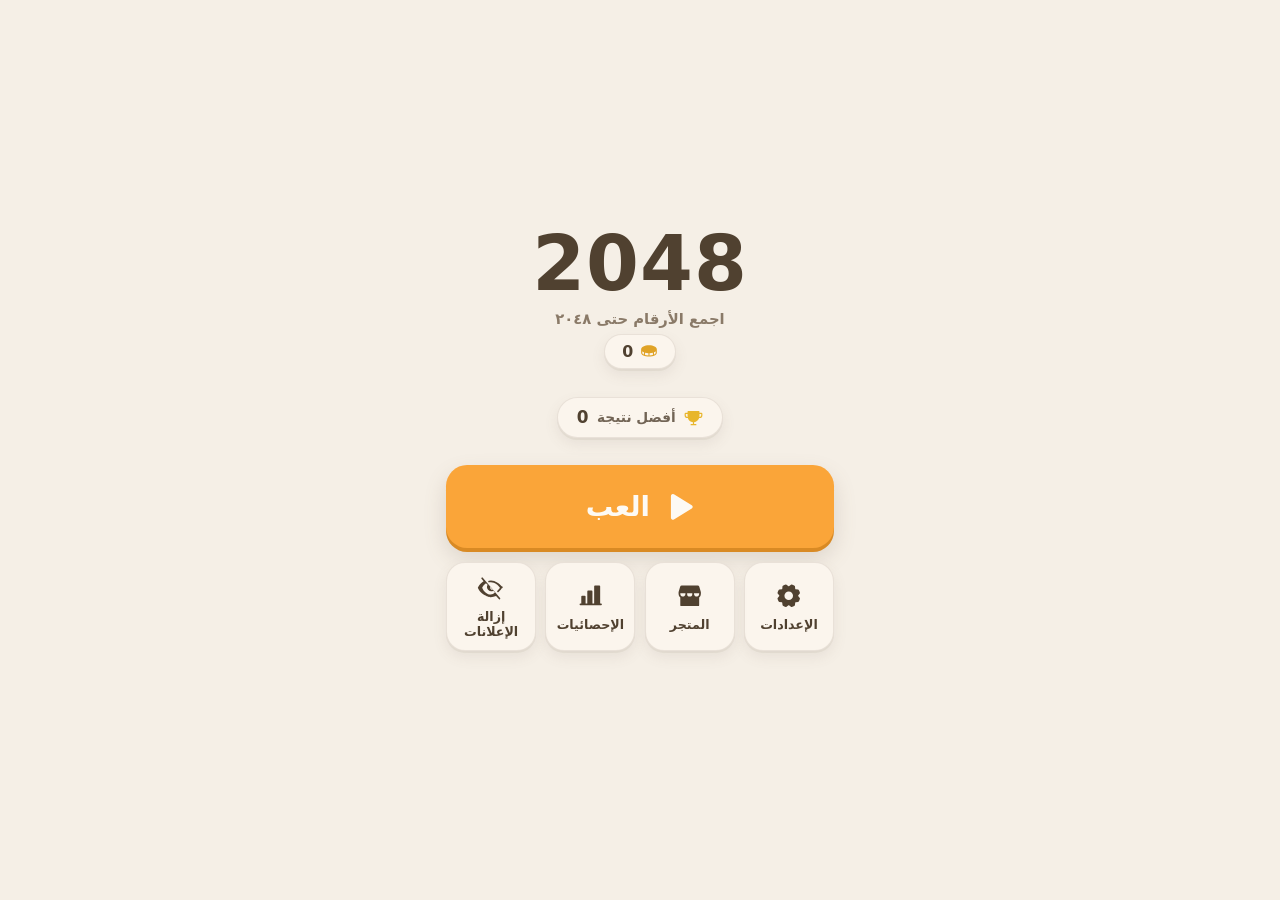
==== index.html @ 7932577d "رفع لعبة 2048 Big (المرحلة 2): لوحة 5×7 بنظام إسقاط القطع من عربة متحركة بدل الانزلاق الرباعي التقلي" ====
<!DOCTYPE html>
<html lang="ar" dir="rtl">
<head>
<meta charset="utf-8">
<meta name="viewport" content="width=device-width, initial-scale=1, maximum-scale=1, user-scalable=no, viewport-fit=cover">
<meta name="theme-color" content="#faf8ef">
<title>2048 — المرحلة 2</title>
<style>
/* ==========================================================================
   ملاحظة مهمة: هذا شكل مؤقت وظيفي فقط (رمادي محايد).
   لا يوجد هنا أي تصميم مقترح. التصميم الحقيقي يُركّب في المرحلة 3
   من الصورة التي سيرسلها المستخدم، ولن يتغير منطق اللعبة عندها.
   ========================================================================== */

/* ==========================================================================
   لوحة ألوان لعبة 2048 الرسمية (Gabriele Cirulli, 2014 — رخصة MIT)
   المصدر: github.com/gabrielecirulli/2048
   القيم منسوخة كما هي من ملف التنسيق الأصلي، والمنطق والحركة من عندنا.
   ========================================================================== */
:root {
  /* --- وحدة القياس ---
     كل مقاس في الواجهتين مكتوب بـ var(--u) بدل البكسل الثابت.
     --u = حجم "بكسل التصميم" الواحد على الجهاز الحالي، محسوب من 393×852،
     ومقيَّد بالأصغر بين العرض والارتفاع حتى لا يفيض شيء على أي جوال.
     النتيجة: الواجهة الرئيسية وشاشة اللعب متطابقتان في النسب على كل جهاز. */
  --u: min(calc(min(100vw, 430px) / 393), calc(100svh / 852));

  /* الألوان مقيسة مباشرة من الصورة المرجعية بأخذ عيّنات من بكسلاتها */
  --bg:         #f5efe6;   /* خلفية الصفحة */
  --text:       #504130;   /* النص الداكن */
  --text-soft:  #8a7a68;   /* نص ثانوي */
  --text-light: #fdfaf4;   /* النص الفاتح فوق البلاطات الملوّنة */
  --board:      #e2d7cb;   /* إطار اللوحة */
  --cell:       #d7cdbf;   /* الخانة الفارغة */
  --lane:       #ddd1c5;   /* ممر القطعة الجاهزة */
  --card:       #fbf5ed;   /* البطاقات الفاتحة */
  --card-2:     #f7f1e9;
  --btn:        #eadfd4;   /* زر لعبة جديدة */
  --btn-active: #ded1c3;
  --accent:     #faa539;   /* البرتقالي المميِّز */
  --amber:      #e8b62c;   /* الكأس والنجمة */
  --edge:       rgba(120, 101, 84, .14);
  --shadow:     0 2px 0 rgba(120,101,84,.08), 0 6px 14px rgba(120,101,84,.10);
  --gold:       243, 215, 116;   /* لون اللمعة الذهبية */
}

*, *::before, *::after { box-sizing: border-box; }
html, body {
  margin: 0; padding: 0; height: 100%; height: 100svh;
  background: var(--bg);
  color: var(--text);
  font-family: system-ui, -apple-system, "Segoe UI", Tahoma, sans-serif;
  -webkit-text-size-adjust: 100%;
  overscroll-behavior: none;
  touch-action: manipulation;
}
body { display: flex; align-items: center; justify-content: center; }

/* إطار الهاتف: نسبة 9:19.5 (iPhone 15) مع احترام أطراف الشاشة */
#app {
  position: relative;
  width: 100%; max-width: min(430px, calc(393 * var(--u)));
  height: 100%; max-height: 100%;
  margin-inline: auto;
  display: flex; flex-direction: column;
  padding-block: max(calc(12 * var(--u)), env(safe-area-inset-top))
                 max(calc(12 * var(--u)), env(safe-area-inset-bottom));
  gap: calc(9 * var(--u));
  user-select: none; -webkit-user-select: none;
  -webkit-tap-highlight-color: transparent;
}

/* ---- الشريط العلوي (مؤقت) ---- */
.topbar { display: flex; align-items: center; gap: 10px; }
.title { font-size: 30px; font-weight: 800; letter-spacing: .5px; color: var(--text); }
.scores { margin-inline-start: auto; display: flex; gap: 8px; }
.score-box {
  background: var(--board); border-radius: 6px; padding: 6px 12px;
  text-align: center; min-width: 78px; color: var(--text-light);
}
.score-label { font-size: 11px; font-weight: 700; color: #eee4da; letter-spacing: .3px; }
.score-value { font-size: 20px; font-weight: 800; font-variant-numeric: tabular-nums; }

.controls { display: flex; gap: 8px; }
.btn {
  flex: 1; appearance: none; border: 0; border-radius: 8px;
  background: var(--btn); color: var(--text-light);
  font-family: inherit; font-size: 15px; font-weight: 700;
  padding: 11px 12px; cursor: pointer;
}
.btn:active { background: var(--btn-active); }
.btn:focus-visible { outline: 2px solid var(--text); outline-offset: 2px; }

/* ---- اللوحة ---- */
.board-wrap {
  flex: 1; min-height: 0;
  display: flex; align-items: center; justify-content: center;
}
#board {
  position: relative;
  direction: ltr;              /* اللوحة شبكة أرقام، لا علاقة لها باتجاه القراءة */
  height: 100%;
  width: auto;
  max-width: 100%;
  margin-inline: auto;
  background: none;                 /* اللون انتقل إلى #board-bg */
  container-type: inline-size; /* حتى تعمل وحدات cqw لحجم الأرقام */
}
/* الصندوق يشمل شبكة اللعب + ممرًا أسفلها تتحرك فيه القطعة قبل إطلاقها */
#board-bg {
  position: absolute; inset: 0;
  background: var(--board);
  border-radius: 10px;
  z-index: 0;
}
/* ممر الإطلاق داخل الصندوق: أغمق قليلًا ويفصله خط عن شبكة اللعب */
#lane {
  position: absolute; left: 0; right: 0;
  top: var(--lane-top); bottom: 0;
  background: var(--lane);
  border-top: 2px dashed rgba(120, 101, 84, .22);
  border-radius: 0 0 10px 10px;
  z-index: 0;
}
#cells, #tiles, #fx { position: absolute; inset: 0; }

/* إطار القطعة الجاهزة للإطلاق */
.carriage-frame {
  position: absolute;
  top: var(--pad-y); left: var(--pad-x);
  width: var(--tile-w); height: var(--tile-h);
  border-radius: 9px;
  outline: 3px solid var(--board);
  outline-offset: 3px;
  transition: transform var(--aim, 90ms) cubic-bezier(.25,.8,.3,1);
  pointer-events: none; z-index: 1;
}
#fx { pointer-events: none; z-index: 4; }

.cell {
  position: absolute;
  width: var(--tile-w); height: var(--tile-h);
  border-radius: 6px;
  background: var(--cell);
}

/* البلاطة = طبقتان: الخارجية للموضع (انزلاق)، الداخلية للحجم (Pop) */
.tile {
  position: absolute;
  top: var(--pad-y); left: var(--pad-x);
  width: var(--tile-w); height: var(--tile-h);
  transform: translate(0, 0);
  transition: transform var(--slide, 110ms) cubic-bezier(.25, .72, .32, 1);
  will-change: transform;
  z-index: 2;
}
.tile-inner {
  width: 100%; height: 100%;
  border-radius: 6px;
  display: flex; align-items: center; justify-content: center;
  background: #eee4da; color: var(--text);
  font-weight: 800; font-variant-numeric: tabular-nums;
  line-height: 1;
  transform-origin: 50% 50%;
  backface-visibility: hidden;
}
/* حجم الخط = نسبة من عرض المربع نفسه، فيبقى متناسقًا مع أي مقاس شبكة.
   ويصغر كلما زادت خانات الرقم — الأرقام تصل إلى 131072 */
.tile-inner[data-len="1"],
.tile-inner[data-len="2"] { font-size: calc(var(--cellw, 22.5) * 0.378 * 1cqw); }
.tile-inner[data-len="3"] { font-size: calc(var(--cellw, 22.5) * 0.311 * 1cqw); }
.tile-inner[data-len="4"] { font-size: calc(var(--cellw, 22.5) * 0.244 * 1cqw); }
.tile-inner[data-len="5"] { font-size: calc(var(--cellw, 22.5) * 0.196 * 1cqw); }
.tile-inner[data-len="6"] { font-size: calc(var(--cellw, 22.5) * 0.169 * 1cqw); }

/* لون كل رقم — منقول حرفيًا من التصميم الأصلي */
[data-value="2"]    > .tile-inner { background: #eee4da; }
[data-value="4"]    > .tile-inner { background: #ede0c8; }
[data-value="8"]    > .tile-inner { background: #f2b179; color: var(--text-light); }
[data-value="16"]   > .tile-inner { background: #f59563; color: var(--text-light); }
[data-value="32"]   > .tile-inner { background: #f67c5f; color: var(--text-light); }
[data-value="64"]   > .tile-inner { background: #f65e3b; color: var(--text-light); }
[data-value="128"]  > .tile-inner { background: #edcf72; color: var(--text-light);
  box-shadow: 0 0 24px 8px rgba(var(--gold), .238), inset 0 0 0 1px rgba(255,255,255,.143); }
[data-value="256"]  > .tile-inner { background: #edcc61; color: var(--text-light);
  box-shadow: 0 0 24px 8px rgba(var(--gold), .317), inset 0 0 0 1px rgba(255,255,255,.190); }
[data-value="512"]  > .tile-inner { background: #edc850; color: var(--text-light);
  box-shadow: 0 0 24px 8px rgba(var(--gold), .397), inset 0 0 0 1px rgba(255,255,255,.238); }
[data-value="1024"] > .tile-inner { background: #edc53f; color: var(--text-light);
  box-shadow: 0 0 24px 8px rgba(var(--gold), .476), inset 0 0 0 1px rgba(255,255,255,.286); }
[data-value="2048"] > .tile-inner { background: #edc22e; color: var(--text-light);
  box-shadow: 0 0 24px 8px rgba(var(--gold), .556), inset 0 0 0 1px rgba(255,255,255,.333); }

/* ما فوق 2048: اللعبة الأصلية تعطيها كلها لونًا داكنًا واحدًا، لكن هدف الفوز
   عندنا صار 8192 فلا يصح أن تتشابه. أبقيت اللون الداكن الرسمي وميّزتها
   بتدرّج في اللمعة الذهبية (نفس لون اللمعة الأصلي) بدل اختراع ألوان جديدة. */
.super > .tile-inner { background: #3c3a32; color: var(--text-light); }
[data-value="4096"]  > .tile-inner {
  box-shadow: 0 0 24px 8px rgba(var(--gold), .30), inset 0 0 0 2px rgba(var(--gold), .55); }
[data-value="8192"]  > .tile-inner {
  box-shadow: 0 0 28px 10px rgba(var(--gold), .46), inset 0 0 0 3px rgba(var(--gold), .80); }
[data-value="16384"] > .tile-inner {
  box-shadow: 0 0 32px 12px rgba(var(--gold), .60), inset 0 0 0 3px rgb(var(--gold)); }

/* --- حركات الدمج --- */
/* 1) البلاطتان تنزلقان معًا ثم تنكمشان وتختفيان */
@keyframes src-collapse {
  from { transform: scale(1);   opacity: 1; }
  to   { transform: scale(.68); opacity: 0; }
}
/* 2) الرقم الجديد يظهر بعدهما: انكماش تمهيدي خفيف ثم ارتداد قوي متجاوز الحجم
   مع تمايل دوراني بسيط يعكس قوة الاصطدام، ثم استقرار نهائي. */
@keyframes tile-pop {
  0%   { transform: scale(.3)  rotate(0deg); opacity: 0; }
  30%  { transform: scale(.86) rotate(calc(var(--pop-rot, 0deg) * .35)); opacity: 1; }
  55%  { transform: scale(var(--pop-max, 1.12)) rotate(var(--pop-rot, 0deg)); }
  75%  { transform: scale(.955) rotate(calc(var(--pop-rot, 0deg) * -.3)); }
  90%  { transform: scale(1.02) rotate(calc(var(--pop-rot, 0deg) * .1)); }
  100% { transform: scale(1)    rotate(0deg); opacity: 1; }
}
@keyframes merge-glow {
  0%   { box-shadow: 0 0 0 0 rgba(255,255,255,0); }
  35%  { box-shadow: 0 0 var(--glow-blur, 10px) var(--glow-spread, 2px) rgba(var(--gold), var(--glow-a, .35)); }
  100% { box-shadow: 0 0 0 0 rgba(255,255,255,0); }
}
/* 3) ومضة بيضاء سريعة فوق البلاطة الجديدة لحظة ظهورها — إحساس "الاصطدام" */
.tile-flash {
  position: absolute; inset: 0; border-radius: 6px;
  background: #fff; pointer-events: none;
  animation: tile-flash-anim var(--flash-ms, 300ms) ease-out forwards;
}
@keyframes tile-flash-anim {
  0%   { opacity: var(--flash-a, .8); }
  100% { opacity: 0; }
}
/* 4) رقم النقاط العائم يرتفع ويتلاشى فوق مكان الدمج */
.fx-score {
  position: absolute;
  top: var(--pad-y); left: var(--pad-x);
  width: var(--tile-w); height: var(--tile-h);
  display: flex; align-items: center; justify-content: center;
  pointer-events: none; z-index: 6;
}
.fx-score span {
  font-weight: 800; font-variant-numeric: tabular-nums;
  color: #d98a24;
  font-size: calc(var(--cellw, 22.5) * 0.2 * 1cqw);
  text-shadow: 0 1px 0 rgba(255,255,255,.55);
  animation: score-pop 820ms cubic-bezier(.2,.8,.3,1) forwards;
  display: block;
}
@keyframes score-pop {
  0%   { opacity: 0; transform: translateY(0)     scale(.6); }
  16%  { opacity: 1; transform: translateY(-10%)  scale(1.12); }
  78%  { opacity: 1; transform: translateY(-68%)  scale(1); }
  100% { opacity: 0; transform: translateY(-96%)  scale(.92); }
}
/* القطعة العشوائية الجديدة */
@keyframes tile-spawn {
  0%   { transform: scale(0);    opacity: 0; }
  62%  { transform: scale(1.06); opacity: 1; }
  100% { transform: scale(1); }
}

/* --- تأثير اللمعة والانفجار --- */
.fx {
  position: absolute;
  top: var(--pad-y); left: var(--pad-x);
  width: var(--tile-w); height: var(--tile-h);
  pointer-events: none;
}
.fx-glow {
  position: absolute; inset: -14%;
  border-radius: 16px;
  background: radial-gradient(circle, rgba(var(--gold), .95), rgba(var(--gold), 0) 66%);
  animation: fx-glow 380ms ease-out forwards;
}
.fx-ring {
  position: absolute; inset: 0;
  border-radius: 9px;
  border: 2px solid rgba(var(--gold), .95);
  animation: fx-ring 430ms cubic-bezier(.2,.7,.3,1) forwards;
}
.fx-spark {
  position: absolute; left: 50%; top: 50%;
  width: 5px; height: 5px; margin: -2.5px 0 0 -2.5px;
  border-radius: 50%; background: rgb(var(--gold));
  animation: fx-spark 440ms cubic-bezier(.2,.7,.3,1) forwards;
}
@keyframes fx-glow { 0% { opacity: 0; } 25% { opacity: var(--fx-a, .5); } 100% { opacity: 0; } }
@keyframes fx-ring {
  from { transform: scale(.58); opacity: var(--fx-a, .5); }
  to   { transform: scale(var(--fx-s, 1.6)); opacity: 0; }
}
@keyframes fx-spark {
  from { transform: translate(0, 0) scale(1); opacity: var(--fx-a, .6); }
  to   { transform: translate(var(--dx, 0), var(--dy, 0)) scale(.15); opacity: 0; }
}
/* ارتداد اللوحة عند الدمج — يكبر مع حجم الدمجة عبر متغيرات CSS */
@keyframes board-nudge {
  0%, 100% { translate: 0 0; rotate: 0deg; }
  30%      { translate: 0 calc(var(--nudge-y, -2.5px) * -1); rotate: var(--nudge-r, 0deg); }
  62%      { translate: 0 calc(var(--nudge-y, -2.5px) * .5); rotate: calc(var(--nudge-r, 0deg) * -.5); }
  100%     { translate: 0 0; rotate: 0deg; }
}
#board.nudge { animation: board-nudge var(--nudge-ms, 170ms) ease-out; }

@media (prefers-reduced-motion: reduce) {
  .tile { transition-duration: 1ms; }
  #board.nudge { animation: none; }
}

/* ---- طبقة النتيجة (فوز / خسارة) ---- */
#overlay {
  position: absolute; inset: 0;
  display: none; flex-direction: column;
  align-items: center; justify-content: center; gap: 14px;
  background: rgba(238, 228, 218, .78);
  border-radius: 10px; text-align: center; padding: 20px;
}
#overlay.show { display: flex; }
#overlay-title { font-size: 30px; font-weight: 800; color: var(--text); }
#overlay-sub { font-size: 16px; font-weight: 700; color: var(--text); opacity: .8; }
#overlay .controls { width: 100%; max-width: 260px; }

/* ===== منصة الإطلاق أسفل اللوحة: القطعة الحالية + القطعة التالية ===== */
#play-area {
  flex: 1; min-height: 0; display: flex; flex-direction: column;
  touch-action: none;        /* حتى لا يسرق تمرير الصفحة حركة السحب */
}
/* منصة الإطلاق القديمة أُزيلت — القطعة التالية صارت داخل زر الشريط السفلي */
.lch-slot.empty { visibility: hidden; }
/* إبراز العمود المستهدف */
.col-mark {
  position: absolute; top: 0; height: var(--lane-top);
  width: var(--tile-w);
  border-radius: 8px;
  background: rgba(255,255,255,.16);
  opacity: 0; transition: opacity 120ms ease, transform 90ms ease;
  pointer-events: none; z-index: 0;
}
.col-mark.on { opacity: 1; }

.btn-small { flex: 0 0 auto; font-size: 13px; padding: 11px 12px; opacity: .8; }
.btn { display: inline-flex; align-items: center; justify-content: center; gap: 7px; }
.btn svg { width: 18px; height: 18px; flex: none; }
.btn:disabled { opacity: .38; cursor: default; }

/* الأيقونات من مجموعة Phosphor Icons — رخصة MIT، حرة للاستعمال التجاري
   بلا نسب. المصدر: github.com/phosphor-icons/core */

/* زر الشاكوش */
#btn-hammer { flex: 0 0 auto; padding: 11px 14px; }
#btn-hammer svg { width: 22px; height: 22px; }
#btn-hammer.active { background: #f65e3b; }
#btn-hammer.active svg { animation: hammer-swing 620ms ease-in-out infinite; }
.count-badge {
  font-size: 13px; font-weight: 800; font-variant-numeric: tabular-nums;
  min-width: 14px; direction: ltr;
}
@keyframes hammer-swing {
  0%, 100% { transform: rotate(0deg); }
  35%      { transform: rotate(-24deg); }
  60%      { transform: rotate(6deg); }
}

/* وضع الكسر: الأرقام تنبض لتدل على أنها قابلة للضرب */
#board.hammer-on #cells { opacity: .5; }
#board.hammer-on #tiles .tile:not(.carriage) .tile-inner {
  animation: smash-ready 900ms ease-in-out infinite;
}
#board.hammer-on .tile.carriage { opacity: .35; }
@keyframes smash-ready {
  0%, 100% { box-shadow: 0 0 0 0 rgba(246, 94, 59, 0); }
  50%      { box-shadow: 0 0 0 3px rgba(246, 94, 59, .75); }
}
/* كسر القطعة */
@keyframes tile-smash {
  0%   { transform: scale(1)   rotate(0deg);  opacity: 1; }
  22%  { transform: scale(1.16) rotate(-7deg); opacity: 1; }
  100% { transform: scale(.22) rotate(11deg); opacity: 0; }
}
#diag {
  display: none;
  direction: ltr; text-align: center;
  font-family: ui-monospace, Menlo, Consolas, monospace;
  font-size: calc(11 * var(--u)); line-height: 1.5;
  color: var(--text); background: rgba(187,173,160,.25);
  border-radius: 6px; padding: 5px 6px; margin-top: 4px;
  word-break: break-all;
}
.hint { font-size: calc(12 * var(--u)); color: var(--text); opacity: .65; text-align: center; }

/* ==========================================================================
   نظام التصميم المأخوذ من الصورة المرجعية
   النِّسب الأفقية مقيسة من الصورة (عرضها 976) ومحوّلة إلى شاشة 393.
   الارتفاعات لم تُنقل حرفيًا لأن نسبة الصورة 1.65 والجوال 2.17.
   ========================================================================== */
#app { padding-inline: calc(13 * var(--u)); gap: calc(9 * var(--u)); }

/* ---- الشريط العلوي ---- */
.topbar {
  direction: ltr;                    /* الترتيب البصري كما في الصورة تمامًا */
  display: flex; align-items: center; gap: calc(10 * var(--u));
  flex: none;
}
.scores { display: flex; gap: calc(6 * var(--u)); }
.stat-card {
  width: calc(54 * var(--u)); padding: calc(6 * var(--u)) calc(4 * var(--u)) calc(7 * var(--u));
  background: var(--card); border-radius: calc(13 * var(--u));
  border: 1px solid var(--edge); box-shadow: var(--shadow);
  display: flex; flex-direction: column; align-items: center; gap: 1px;
  line-height: 1.15;
}
.stat-ico { display: block; }
.stat-ico svg { width: calc(17 * var(--u)); height: calc(17 * var(--u)); display: block; }
.stat-ico.gold { color: var(--amber); }
.stat-lbl { font-size: calc(10 * var(--u)); font-weight: 700; color: var(--text); opacity: .82; }
.stat-val { font-size: calc(14 * var(--u)); font-weight: 800; color: var(--text); font-variant-numeric: tabular-nums; }

.brand {
  flex: 1; text-align: center;
  font-size: calc(33 * var(--u)); font-weight: 800; letter-spacing: .5px;
  color: var(--text); direction: ltr;
}

.top-actions { display: flex; gap: calc(8 * var(--u)); }
.circle-btn {
  width: calc(37 * var(--u)); height: calc(37 * var(--u)); border-radius: 50%;
  border: 1px solid var(--edge); background: var(--card);
  box-shadow: var(--shadow); color: var(--text);
  display: inline-flex; align-items: center; justify-content: center;
  cursor: pointer; padding: 0;
}
.circle-btn svg { width: calc(19 * var(--u)); height: calc(19 * var(--u)); }
.circle-btn:active { background: var(--card-2); transform: translateY(1px); }

/* ---- شريط الأدوات ---- */
.toolbar { direction: ltr; display: flex; gap: calc(9 * var(--u)); flex: none; }
.tool {
  height: calc(44 * var(--u)); border-radius: calc(13 * var(--u));
  border: 1px solid var(--edge); background: var(--card);
  box-shadow: var(--shadow); color: var(--text);
  font-family: inherit; font-size: calc(15 * var(--u)); font-weight: 700;
  display: inline-flex; align-items: center; justify-content: center; gap: calc(8 * var(--u));
  cursor: pointer; padding: 0 calc(12 * var(--u));
}
.tool:active { background: var(--card-2); transform: translateY(1px); }
.tool:disabled { opacity: .4; cursor: default; transform: none; }
.tool svg { width: calc(19 * var(--u)); height: calc(19 * var(--u)); flex: none; }
.tool-sq { width: calc(42 * var(--u)); padding: 0; }
.tool-sq svg { width: calc(20 * var(--u)); height: calc(20 * var(--u)); }
.tool-hammer { width: calc(71 * var(--u)); }
.tool-hammer svg { width: calc(22 * var(--u)); height: calc(22 * var(--u)); }
.tool-hammer.active { background: var(--accent); color: var(--text-light); border-color: transparent; }
.tool-hammer.active svg { animation: hammer-swing 620ms ease-in-out infinite; }
.tool-wide { flex: 1; background: var(--btn); }
.tool-wide:active { background: var(--btn-active); }

/* ---- الشريط السفلي ---- */
.bottom-nav {
  direction: ltr; flex: none;
  display: flex; align-items: stretch; justify-content: space-between; gap: calc(6 * var(--u));
  padding-top: 2px;
}
.nav-card {
  flex: 1; min-width: 0; height: calc(52 * var(--u));
  border-radius: calc(14 * var(--u)); border: 1px solid var(--edge);
  background: var(--card); box-shadow: var(--shadow); color: var(--text);
  font-family: inherit; font-size: calc(10.5 * var(--u)); font-weight: 700;
  display: flex; flex-direction: column; align-items: center; justify-content: center; gap: 2px;
  cursor: pointer; padding: 0 2px;
}
.nav-card svg { width: calc(19 * var(--u)); height: calc(19 * var(--u)); }
.nav-card:active { background: var(--card-2); transform: translateY(1px); }
.nav-card span { white-space: nowrap; }
.nav-next {
  background: var(--accent); border-color: transparent; color: var(--text-light);
  height: calc(58 * var(--u)); margin-top: -calc(6 * var(--u));
}
.nav-next:active { background: #f0982c; }
.next-lbl { font-size: calc(10.5 * var(--u)); opacity: .95; }
.next-val > .tile-inner {
  background: none !important; box-shadow: none !important;
  color: var(--text-light); font-size: calc(21 * var(--u)); font-weight: 800;
  display: block; width: auto; height: auto; line-height: 1;
}

/* ---- تبديل الشاشات ---- */
.screen { display: none; flex-direction: column; height: 100%; min-height: 0; gap: calc(9 * var(--u)); }
.screen.on { display: flex; }

/* ---- الواجهة الأساسية ---- */
#screen-home { justify-content: center; gap: 0; padding-bottom: 6%; }
.home-top { text-align: center; margin-bottom: calc(6 * var(--u)); }
.home-brand {
  font-size: calc(72 * var(--u)); font-weight: 800; letter-spacing: 1px;
  color: var(--text); direction: ltr; line-height: 1;
}
.home-sub { margin-top: calc(8 * var(--u)); font-size: calc(14 * var(--u)); font-weight: 700; color: var(--text-soft); }

.home-best {
  align-self: center; margin: calc(20 * var(--u)) 0 calc(26 * var(--u));
  display: inline-flex; align-items: center; gap: calc(8 * var(--u));
  background: var(--card); border: 1px solid var(--edge); box-shadow: var(--shadow);
  border-radius: 999px; padding: calc(9 * var(--u)) calc(18 * var(--u));
}
.hb-ico svg { width: calc(18 * var(--u)); height: calc(18 * var(--u)); display: block; color: var(--amber); }
.hb-lbl { font-size: calc(13 * var(--u)); font-weight: 700; color: var(--text); opacity: .8; }
.hb-val { font-size: calc(16 * var(--u)); font-weight: 800; color: var(--text); font-variant-numeric: tabular-nums; }

.home-play {
  height: calc(78 * var(--u)); border-radius: calc(20 * var(--u)); border: 0;
  background: var(--accent); color: var(--text-light);
  box-shadow: 0 4px 0 #d98a24, 0 10px 22px rgba(120,101,84,.20);
  font-family: inherit; font-size: calc(26 * var(--u)); font-weight: 800;
  display: flex; align-items: center; justify-content: center; gap: calc(12 * var(--u));
  cursor: pointer;
}
.home-play svg { width: calc(30 * var(--u)); height: calc(30 * var(--u)); }
.home-play:active { transform: translateY(3px); box-shadow: 0 1px 0 #d98a24, 0 5px 12px rgba(120,101,84,.18); }

.home-grid { display: flex; gap: calc(9 * var(--u)); margin-top: calc(14 * var(--u)); }
.home-card {
  flex: 1; min-width: 0; height: calc(84 * var(--u));
  border-radius: calc(18 * var(--u)); border: 1px solid var(--edge);
  background: var(--card); box-shadow: var(--shadow); color: var(--text);
  font-family: inherit; font-size: calc(12 * var(--u)); font-weight: 700;
  display: flex; flex-direction: column; align-items: center; justify-content: center; gap: calc(7 * var(--u));
  cursor: pointer;
}
.home-card svg { width: calc(26 * var(--u)); height: calc(26 * var(--u)); }
.home-card:active { background: var(--card-2); transform: translateY(1px); }

/* ---- المتجر ---- */
.coin-ico svg { width: calc(17 * var(--u)); height: calc(17 * var(--u)); display: block; color: #e0a326; }
.coin-pill {
  display: inline-flex; align-items: center; gap: calc(6 * var(--u));
  background: var(--card); border: 1px solid var(--edge); box-shadow: var(--shadow);
  border-radius: 999px; padding: calc(7 * var(--u)) calc(14 * var(--u));
  font-size: calc(15 * var(--u)); font-weight: 800; color: var(--text);
  font-variant-numeric: tabular-nums;
}
.home-wallet {
  align-self: center; margin-bottom: calc(6 * var(--u));
  display: inline-flex; align-items: center; gap: calc(6 * var(--u));
  background: var(--card); border: 1px solid var(--edge); box-shadow: var(--shadow);
  border-radius: 999px; padding: calc(7 * var(--u)) calc(16 * var(--u));
  font-size: calc(15 * var(--u)); font-weight: 800; color: var(--text);
  font-variant-numeric: tabular-nums;
}

#screen-store { gap: calc(10 * var(--u)); }
.shop-tabs {
  display: flex; gap: calc(8 * var(--u)); flex: none;
  background: var(--card-2); border: 1px solid var(--edge);
  border-radius: calc(13 * var(--u)); padding: calc(4 * var(--u));
}
.shop-tab {
  flex: 1; font-family: inherit; font-size: calc(13 * var(--u)); font-weight: 800;
  color: var(--text-soft); background: transparent; border: none; border-radius: calc(10 * var(--u));
  padding: calc(9 * var(--u)) 0; cursor: pointer;
}
.shop-tab.active { background: var(--card); color: var(--text); box-shadow: var(--shadow); }
.gold-ico svg { color: var(--amber); }
.shop-top { direction: ltr; display: flex; align-items: center; gap: calc(10 * var(--u)); flex: none; }
.shop-title { flex: 1; text-align: center; font-size: calc(22 * var(--u)); font-weight: 800; color: var(--text); }
.shop-scroll { flex: 1; min-height: 0; overflow-y: auto; -webkit-overflow-scrolling: touch; padding-bottom: calc(8 * var(--u)); }
.shop-head {
  font-size: calc(13 * var(--u)); font-weight: 800; color: var(--text-soft);
  margin: calc(6 * var(--u)) calc(2 * var(--u)) calc(8 * var(--u));
}
.shop-row {
  position: relative; width: 100%;
  display: flex; align-items: center; gap: calc(12 * var(--u));
  background: var(--card); border: 1px solid var(--edge); box-shadow: var(--shadow);
  border-radius: calc(16 * var(--u)); padding: calc(12 * var(--u)) calc(14 * var(--u));
  margin-bottom: calc(9 * var(--u));
  font-family: inherit; color: var(--text); cursor: pointer; text-align: right;
}
.shop-row:active { background: var(--card-2); transform: translateY(1px); }
.shop-row.locked { opacity: .55; cursor: default; }
.shop-row.locked:active { transform: none; background: var(--card); }
.shop-ico svg { width: calc(26 * var(--u)); height: calc(26 * var(--u)); display: block; }
.shop-txt { flex: 1; min-width: 0; display: flex; flex-direction: column; gap: calc(3 * var(--u)); }
.shop-txt b { font-size: calc(15 * var(--u)); font-weight: 800; }
.shop-txt i { font-style: normal; font-size: calc(12 * var(--u)); color: var(--text-soft); }
.shop-buy {
  display: inline-flex; align-items: center; gap: calc(5 * var(--u));
  background: var(--accent); color: var(--text-light);
  border-radius: 999px; padding: calc(8 * var(--u)) calc(13 * var(--u));
  font-size: calc(14 * var(--u)); font-weight: 800; white-space: nowrap;
  font-variant-numeric: tabular-nums;
}
.shop-buy svg { width: calc(15 * var(--u)); height: calc(15 * var(--u)); color: #fff2cf; }
.soon-pill { background: var(--btn); color: var(--text-soft); }
.soon-pill svg { color: var(--text-soft); }
.shop-badge {
  position: absolute; top: calc(-7 * var(--u)); inset-inline-start: calc(14 * var(--u));
  background: var(--text); color: var(--text-light);
  font-size: calc(10 * var(--u)); font-weight: 800;
  padding: calc(3 * var(--u)) calc(9 * var(--u)); border-radius: 999px;
}
.shop-row.cant .shop-buy { background: var(--btn); color: var(--text-soft); }
.shop-row.cant .shop-buy svg { color: var(--text-soft); }

/* ---- الإعدادات ---- */
#screen-settings { gap: calc(10 * var(--u)); }
.set-row {
  width: 100%;
  display: flex; align-items: center; gap: calc(12 * var(--u));
  background: var(--card); border: 1px solid var(--edge); box-shadow: var(--shadow);
  border-radius: calc(16 * var(--u)); padding: calc(12 * var(--u)) calc(14 * var(--u));
  margin-bottom: calc(9 * var(--u));
}
.set-ico svg { width: calc(24 * var(--u)); height: calc(24 * var(--u)); display: block; color: var(--text); }
.set-txt { flex: 1; min-width: 0; display: flex; flex-direction: column; gap: calc(3 * var(--u)); }
.set-txt b { font-size: calc(15 * var(--u)); font-weight: 800; }
.set-txt i { font-style: normal; font-size: calc(12 * var(--u)); color: var(--text-soft); }

.switch { position: relative; width: calc(46 * var(--u)); height: calc(27 * var(--u)); flex: none; display: block; }
.switch input { position: absolute; inset: 0; opacity: 0; margin: 0; cursor: pointer; z-index: 1; }
.switch .track {
  position: absolute; inset: 0; background: var(--btn); border-radius: 999px;
  transition: background 160ms ease;
}
.switch .knob {
  position: absolute; top: calc(3 * var(--u)); left: calc(3 * var(--u));
  width: calc(21 * var(--u)); height: calc(21 * var(--u)); border-radius: 50%;
  background: var(--card); box-shadow: var(--shadow);
  transition: transform 160ms ease;
}
.switch input:checked ~ .track { background: var(--accent); }
.switch input:checked ~ .knob { transform: translateX(calc(19 * var(--u))); }

.lang-pick { display: flex; gap: calc(8 * var(--u)); flex: none; }
.lang-btn {
  font-family: inherit; font-size: calc(13 * var(--u)); font-weight: 800;
  padding: calc(8 * var(--u)) calc(14 * var(--u)); border-radius: 999px;
  background: var(--btn); color: var(--text-soft); border: 1px solid var(--edge);
  cursor: pointer;
}
.lang-btn.active { background: var(--accent); color: var(--text-light); border-color: transparent; }

/* ---- رسالة «قريبًا» ---- */
#toast {
  position: absolute; left: 50%; bottom: calc(96 * var(--u));
  transform: translate(-50%, 8px);
  background: var(--text); color: var(--text-light);
  font-size: calc(13 * var(--u)); font-weight: 700;
  padding: calc(9 * var(--u)) calc(16 * var(--u)); border-radius: 999px;
  opacity: 0; pointer-events: none;
  transition: opacity 180ms ease, transform 180ms ease;
  z-index: 50; white-space: nowrap;
}
#toast.on { opacity: .96; transform: translate(-50%, 0); }

.hint { color: var(--text-soft); opacity: 1; }
#diag { background: rgba(120,101,84,.12); }

/* أزرار طبقة النتيجة تتبع الشكل الجديد */
#overlay .btn {
  background: var(--card); color: var(--text);
  border: 1px solid var(--edge); box-shadow: var(--shadow);
  border-radius: calc(13 * var(--u)); font-weight: 700;
}
#overlay { background: rgba(245, 239, 230, .84); }
</style>
</head>
<body>

<div id="app">

<!-- ===================== الواجهة الأساسية ===================== -->
<section class="screen" id="screen-home">
  <div class="home-top">
    <div class="home-brand">2048</div>
    <div class="home-sub" data-i18n="home_sub">اجمع الأرقام حتى ٢٠٤٨</div>
  </div>

  <div class="home-wallet">
    <span class="coin-ico"><svg viewBox="0 0 256 256" fill="currentColor" aria-hidden="true"><path d="M207.58,63.84C186.85,53.48,159.33,48,128,48S69.15,53.48,48.42,63.84,16,88.78,16,104v48c0,15.22,11.82,29.85,32.42,40.16S96.67,208,128,208s58.85-5.48,79.58-15.84S240,167.22,240,152V104C240,88.78,228.18,74.15,207.58,63.84Zm-87.58,96v32c-19-.62-35-3.42-48-7.49V153.05A203.43,203.43,0,0,0,120,159.86Zm16,0a203.43,203.43,0,0,0,48-6.81v31.31c-13,4.07-29,6.87-48,7.49ZM32,152V133.53a82.88,82.88,0,0,0,16.42,10.63c2.43,1.21,5,2.35,7.58,3.43V178C40.17,170.16,32,160.29,32,152Zm168,26V147.59c2.61-1.08,5.15-2.22,7.58-3.43A82.88,82.88,0,0,0,224,133.53V152C224,160.29,215.83,170.16,200,178Z"/></svg></span><b id="home-coins">0</b>
  </div>

  <div class="home-best">
    <span class="hb-ico"><svg viewBox="0 0 256 256" fill="currentColor" aria-hidden="true"><path d="M232,64H208V48a8,8,0,0,0-8-8H56a8,8,0,0,0-8,8V64H24A16,16,0,0,0,8,80V96a40,40,0,0,0,40,40h3.65A80.13,80.13,0,0,0,120,191.61V216H96a8,8,0,0,0,0,16h64a8,8,0,0,0,0-16H136V191.58c31.94-3.23,58.44-25.64,68.08-55.58H208a40,40,0,0,0,40-40V80A16,16,0,0,0,232,64ZM48,120A24,24,0,0,1,24,96V80H48v32q0,4,.39,8ZM232,96a24,24,0,0,1-24,24h-.5a81.81,81.81,0,0,0,.5-8.9V80h24Z"/></svg></span>
    <span class="hb-lbl" data-i18n="home_best_label">أفضل نتيجة</span>
    <span class="hb-val" id="home-best">0</span>
  </div>

  <button class="home-play" id="btn-play" type="button">
    <svg viewBox="0 0 256 256" fill="currentColor" aria-hidden="true"><path d="M240,128a15.74,15.74,0,0,1-7.6,13.51L88.32,229.65a16,16,0,0,1-16.2.3A15.86,15.86,0,0,1,64,216.13V39.87a15.86,15.86,0,0,1,8.12-13.82,16,16,0,0,1,16.2.3L232.4,114.49A15.74,15.74,0,0,1,240,128Z"/></svg><span data-i18n="home_play">العب</span>
  </button>

  <div class="home-grid">
    <button class="home-card" id="btn-settings-home" type="button">
      <svg viewBox="0 0 256 256" fill="currentColor" aria-hidden="true"><path d="M216,130.16q.06-2.16,0-4.32l14.92-18.64a8,8,0,0,0,1.48-7.06,107.6,107.6,0,0,0-10.88-26.25,8,8,0,0,0-6-3.93l-23.72-2.64q-1.48-1.56-3-3L186,40.54a8,8,0,0,0-3.94-6,107.29,107.29,0,0,0-26.25-10.86,8,8,0,0,0-7.06,1.48L130.16,40Q128,40,125.84,40L107.2,25.11a8,8,0,0,0-7.06-1.48A107.6,107.6,0,0,0,73.89,34.51a8,8,0,0,0-3.93,6L67.32,64.27q-1.56,1.49-3,3L40.54,70a8,8,0,0,0-6,3.94,107.71,107.71,0,0,0-10.87,26.25,8,8,0,0,0,1.49,7.06L40,125.84Q40,128,40,130.16L25.11,148.8a8,8,0,0,0-1.48,7.06,107.6,107.6,0,0,0,10.88,26.25,8,8,0,0,0,6,3.93l23.72,2.64q1.49,1.56,3,3L70,215.46a8,8,0,0,0,3.94,6,107.71,107.71,0,0,0,26.25,10.87,8,8,0,0,0,7.06-1.49L125.84,216q2.16.06,4.32,0l18.64,14.92a8,8,0,0,0,7.06,1.48,107.21,107.21,0,0,0,26.25-10.88,8,8,0,0,0,3.93-6l2.64-23.72q1.56-1.48,3-3L215.46,186a8,8,0,0,0,6-3.94,107.71,107.71,0,0,0,10.87-26.25,8,8,0,0,0-1.49-7.06ZM128,168a40,40,0,1,1,40-40A40,40,0,0,1,128,168Z"/></svg><span data-i18n="home_settings">الإعدادات</span>
    </button>
    <button class="home-card soon" id="btn-store-home" type="button" data-i18n-soon="home_store" data-soon="المتجر">
      <svg viewBox="0 0 256 256" fill="currentColor" aria-hidden="true"><path d="M231.69,93.81,217.35,43.6A16.07,16.07,0,0,0,202,32H54A16.07,16.07,0,0,0,38.65,43.6L24.31,93.81A7.94,7.94,0,0,0,24,96v16a40,40,0,0,0,16,32v72a8,8,0,0,0,8,8H208a8,8,0,0,0,8-8V144a40,40,0,0,0,16-32V96A7.94,7.94,0,0,0,231.69,93.81ZM88,112a24,24,0,0,1-35.12,21.26,7.88,7.88,0,0,0-1.82-1.06A24,24,0,0,1,40,112v-8H88Zm64,0a24,24,0,0,1-48,0v-8h48Zm64,0a24,24,0,0,1-11.07,20.2,8.08,8.08,0,0,0-1.8,1.05A24,24,0,0,1,168,112v-8h48Z"/></svg><span data-i18n="home_store">المتجر</span>
    </button>
    <button class="home-card soon" id="btn-stats-home" type="button" data-i18n-soon="home_stats" data-soon="الإحصائيات">
      <svg viewBox="0 0 256 256" fill="currentColor" aria-hidden="true"><path d="M232,208a8,8,0,0,1-8,8H32a8,8,0,0,1,0-16h8V136a8,8,0,0,1,8-8H72a8,8,0,0,1,8,8v64H96V88a8,8,0,0,1,8-8h32a8,8,0,0,1,8,8V200h16V40a8,8,0,0,1,8-8h40a8,8,0,0,1,8,8V200h8A8,8,0,0,1,232,208Z"/></svg><span data-i18n="home_stats">الإحصائيات</span>
    </button>
    <button class="home-card soon" id="btn-noads-home" type="button" data-i18n-soon="home_noads_short" data-soon="إزالة الإعلانات">
      <svg viewBox="0 0 256 256" fill="currentColor" aria-hidden="true"><path d="M53.92,34.62A8,8,0,1,0,42.08,45.38L61.32,66.55C25.19,88.5,8,123.31,8,128c0,4.55,15.85,37.65,49.7,59.85C88.11,207.83,120.14,216,128,216a127.94,127.94,0,0,0,49.55-10l25.53,28.09a8,8,0,1,0,11.84-10.76ZM128,192c-30.78,0-63.44-23-79.9-64,7.11-17.9,20.06-32.44,35.66-42.87l14.65,16.11a40,40,0,0,0,54.29,54.29l14.65,16.11A79.6,79.6,0,0,1,128,192Zm-6.13-72.5,26.44,29.09a24,24,0,0,1-26.44-29.09ZM231.19,133.36c-2.6,4.24-13.44,20.35-30.33,35.16a8,8,0,0,1-10.55-12c11.14-9.75,19.28-20.4,23.66-27.52-16.46-27.11-49.36-53-83.61-53a86.2,86.2,0,0,0-16,1.51,8,8,0,1,1-2.9-15.73,102.5,102.5,0,0,1,18.94-1.78c40.66,0,79.6,29.65,98.79,54.15A8,8,0,0,1,231.19,133.36Z"/></svg><span data-i18n-html="home_noads">إزالة<br>الإعلانات</span>
    </button>
  </div>
</section>


<!-- ===================== المتجر ===================== -->
<section class="screen" id="screen-store">
  <header class="shop-top">
    <button class="circle-btn" id="btn-store-back" type="button" title="رجوع"><svg viewBox="0 0 256 256" fill="currentColor" aria-hidden="true"><path d="M224,88v80a16,16,0,0,1-16,16H128v40a8,8,0,0,1-13.66,5.66l-96-96a8,8,0,0,1,0-11.32l96-96A8,8,0,0,1,128,32V72h80A16,16,0,0,1,224,88Z"/></svg></button>
    <div class="shop-title" data-i18n="store_title">المتجر</div>
    <div class="coin-pill"><span class="coin-ico"><svg viewBox="0 0 256 256" fill="currentColor" aria-hidden="true"><path d="M207.58,63.84C186.85,53.48,159.33,48,128,48S69.15,53.48,48.42,63.84,16,88.78,16,104v48c0,15.22,11.82,29.85,32.42,40.16S96.67,208,128,208s58.85-5.48,79.58-15.84S240,167.22,240,152V104C240,88.78,228.18,74.15,207.58,63.84Zm-87.58,96v32c-19-.62-35-3.42-48-7.49V153.05A203.43,203.43,0,0,0,120,159.86Zm16,0a203.43,203.43,0,0,0,48-6.81v31.31c-13,4.07-29,6.87-48,7.49ZM32,152V133.53a82.88,82.88,0,0,0,16.42,10.63c2.43,1.21,5,2.35,7.58,3.43V178C40.17,170.16,32,160.29,32,152Zm168,26V147.59c2.61-1.08,5.15-2.22,7.58-3.43A82.88,82.88,0,0,0,224,133.53V152C224,160.29,215.83,170.16,200,178Z"/></svg></span><b id="shop-coins">0</b></div>
  </header>

  <div class="shop-tabs">
    <button class="shop-tab active" id="tab-tools" type="button" data-tab="tools" data-i18n="store_tab_tools">أدوات</button>
    <button class="shop-tab" id="tab-gold" type="button" data-tab="gold" data-i18n="store_tab_gold">الذهب</button>
  </div>

  <div class="shop-scroll" id="panel-tools">
    <div class="shop-head" data-i18n="store_tools_head">أدوات</div>
    <button class="shop-row" data-buy="hammer1" type="button">
      <span class="shop-ico"><svg viewBox="0 0 256 256" fill="currentColor" aria-hidden="true"><path d="M251.34,112,183.88,44.08a96.1,96.1,0,0,0-135.77,0l-.09.09L34.25,58.4A8,8,0,0,0,45.74,69.53L59.47,55.35a79.92,79.92,0,0,1,18.71-13.9L124.68,88l-96,96a16,16,0,0,0,0,22.63l20.69,20.69a16,16,0,0,0,22.63,0l96-96,32,32a16,16,0,0,0,22.63,0l28.69-28.69A16,16,0,0,0,251.34,112Zm-89,2.33L140,136.67,119.31,116l22.35-22.35a8,8,0,0,0,0-11.32L94.32,35a80,80,0,0,1,78.23,20.41l44.22,44.51L188,128.66l-14.34-14.34A8,8,0,0,0,162.34,114.32Zm49,37.66-12-12L228,111.25l12,12Z"/></svg></span>
      <span class="shop-txt"><b data-i18n="store_hammer1_name">مطرقة</b><i data-i18n="store_hammer1_desc">ضربة واحدة تكسر أي رقم</i></span>
      <span class="shop-buy"><svg viewBox="0 0 256 256" fill="currentColor" aria-hidden="true"><path d="M207.58,63.84C186.85,53.48,159.33,48,128,48S69.15,53.48,48.42,63.84,16,88.78,16,104v48c0,15.22,11.82,29.85,32.42,40.16S96.67,208,128,208s58.85-5.48,79.58-15.84S240,167.22,240,152V104C240,88.78,228.18,74.15,207.58,63.84Zm-87.58,96v32c-19-.62-35-3.42-48-7.49V153.05A203.43,203.43,0,0,0,120,159.86Zm16,0a203.43,203.43,0,0,0,48-6.81v31.31c-13,4.07-29,6.87-48,7.49ZM32,152V133.53a82.88,82.88,0,0,0,16.42,10.63c2.43,1.21,5,2.35,7.58,3.43V178C40.17,170.16,32,160.29,32,152Zm168,26V147.59c2.61-1.08,5.15-2.22,7.58-3.43A82.88,82.88,0,0,0,224,133.53V152C224,160.29,215.83,170.16,200,178Z"/></svg> 60</span>
    </button>
    <button class="shop-row" data-buy="hammer5" type="button">
      <span class="shop-ico"><svg viewBox="0 0 256 256" fill="currentColor" aria-hidden="true"><path d="M251.34,112,183.88,44.08a96.1,96.1,0,0,0-135.77,0l-.09.09L34.25,58.4A8,8,0,0,0,45.74,69.53L59.47,55.35a79.92,79.92,0,0,1,18.71-13.9L124.68,88l-96,96a16,16,0,0,0,0,22.63l20.69,20.69a16,16,0,0,0,22.63,0l96-96,32,32a16,16,0,0,0,22.63,0l28.69-28.69A16,16,0,0,0,251.34,112Zm-89,2.33L140,136.67,119.31,116l22.35-22.35a8,8,0,0,0,0-11.32L94.32,35a80,80,0,0,1,78.23,20.41l44.22,44.51L188,128.66l-14.34-14.34A8,8,0,0,0,162.34,114.32Zm49,37.66-12-12L228,111.25l12,12Z"/></svg></span>
      <span class="shop-txt"><b data-i18n="store_hammer5_name">5 مطارق</b><i data-i18n="store_hammer5_desc">أوفر بنسبة 17%</i></span>
      <span class="shop-buy"><svg viewBox="0 0 256 256" fill="currentColor" aria-hidden="true"><path d="M207.58,63.84C186.85,53.48,159.33,48,128,48S69.15,53.48,48.42,63.84,16,88.78,16,104v48c0,15.22,11.82,29.85,32.42,40.16S96.67,208,128,208s58.85-5.48,79.58-15.84S240,167.22,240,152V104C240,88.78,228.18,74.15,207.58,63.84Zm-87.58,96v32c-19-.62-35-3.42-48-7.49V153.05A203.43,203.43,0,0,0,120,159.86Zm16,0a203.43,203.43,0,0,0,48-6.81v31.31c-13,4.07-29,6.87-48,7.49ZM32,152V133.53a82.88,82.88,0,0,0,16.42,10.63c2.43,1.21,5,2.35,7.58,3.43V178C40.17,170.16,32,160.29,32,152Zm168,26V147.59c2.61-1.08,5.15-2.22,7.58-3.43A82.88,82.88,0,0,0,224,133.53V152C224,160.29,215.83,170.16,200,178Z"/></svg> 250</span>
      <span class="shop-badge" data-i18n="store_hammer5_badge">الأكثر شراءً</span>
    </button>
    <button class="shop-row" data-buy="hammer15" type="button">
      <span class="shop-ico"><svg viewBox="0 0 256 256" fill="currentColor" aria-hidden="true"><path d="M251.34,112,183.88,44.08a96.1,96.1,0,0,0-135.77,0l-.09.09L34.25,58.4A8,8,0,0,0,45.74,69.53L59.47,55.35a79.92,79.92,0,0,1,18.71-13.9L124.68,88l-96,96a16,16,0,0,0,0,22.63l20.69,20.69a16,16,0,0,0,22.63,0l96-96,32,32a16,16,0,0,0,22.63,0l28.69-28.69A16,16,0,0,0,251.34,112Zm-89,2.33L140,136.67,119.31,116l22.35-22.35a8,8,0,0,0,0-11.32L94.32,35a80,80,0,0,1,78.23,20.41l44.22,44.51L188,128.66l-14.34-14.34A8,8,0,0,0,162.34,114.32Zm49,37.66-12-12L228,111.25l12,12Z"/></svg></span>
      <span class="shop-txt"><b data-i18n="store_hammer15_name">15 مطرقة</b><i data-i18n="store_hammer15_desc">أوفر بنسبة 28%</i></span>
      <span class="shop-buy"><svg viewBox="0 0 256 256" fill="currentColor" aria-hidden="true"><path d="M207.58,63.84C186.85,53.48,159.33,48,128,48S69.15,53.48,48.42,63.84,16,88.78,16,104v48c0,15.22,11.82,29.85,32.42,40.16S96.67,208,128,208s58.85-5.48,79.58-15.84S240,167.22,240,152V104C240,88.78,228.18,74.15,207.58,63.84Zm-87.58,96v32c-19-.62-35-3.42-48-7.49V153.05A203.43,203.43,0,0,0,120,159.86Zm16,0a203.43,203.43,0,0,0,48-6.81v31.31c-13,4.07-29,6.87-48,7.49ZM32,152V133.53a82.88,82.88,0,0,0,16.42,10.63c2.43,1.21,5,2.35,7.58,3.43V178C40.17,170.16,32,160.29,32,152Zm168,26V147.59c2.61-1.08,5.15-2.22,7.58-3.43A82.88,82.88,0,0,0,224,133.53V152C224,160.29,215.83,170.16,200,178Z"/></svg> 650</span>
      <span class="shop-badge" data-i18n="store_hammer15_badge">أفضل قيمة</span>
    </button>

    <div class="shop-head" data-i18n="store_soon_head">قريبًا</div>
    <div class="shop-row locked">
      <span class="shop-ico"><svg viewBox="0 0 256 256" fill="currentColor" aria-hidden="true"><path d="M236,184a12,12,0,0,1-24,0A84,84,0,0,0,68.6,124.6L53.11,140H88a12,12,0,0,1,0,24H24a12,12,0,0,1-12-12V88a12,12,0,0,1,24,0v35.16l15.66-15.55A108,108,0,0,1,236,184Z"/></svg></span>
      <span class="shop-txt"><b data-i18n="store_undo_name">تراجع</b><i data-i18n="store_undo_desc">تراجع عن آخر إطلاق</i></span>
      <span class="shop-buy soon-pill"><svg viewBox="0 0 256 256" fill="currentColor" aria-hidden="true"><path d="M208,80H176V56a48,48,0,0,0-96,0V80H48A16,16,0,0,0,32,96V208a16,16,0,0,0,16,16H208a16,16,0,0,0,16-16V96A16,16,0,0,0,208,80ZM96,56a32,32,0,0,1,64,0V80H96Z"/></svg> <span data-i18n="soon_pill">قريبًا</span></span>
    </div>
    <div class="shop-row locked">
      <span class="shop-ico"><svg viewBox="0 0 256 256" fill="currentColor" aria-hidden="true"><path d="M240,128a15.74,15.74,0,0,1-7.6,13.51L88.32,229.65a16,16,0,0,1-16.2.3A15.86,15.86,0,0,1,64,216.13V39.87a15.86,15.86,0,0,1,8.12-13.82,16,16,0,0,1,16.2.3L232.4,114.49A15.74,15.74,0,0,1,240,128Z"/></svg></span>
      <span class="shop-txt"><b data-i18n="store_delete_name">حذف القطعة</b><i data-i18n="store_delete_desc">تخلّص من رقم لا مكان له</i></span>
      <span class="shop-buy soon-pill"><svg viewBox="0 0 256 256" fill="currentColor" aria-hidden="true"><path d="M208,80H176V56a48,48,0,0,0-96,0V80H48A16,16,0,0,0,32,96V208a16,16,0,0,0,16,16H208a16,16,0,0,0,16-16V96A16,16,0,0,0,208,80ZM96,56a32,32,0,0,1,64,0V80H96Z"/></svg> <span data-i18n="soon_pill">قريبًا</span></span>
    </div>
    <div class="shop-row locked">
      <span class="shop-ico"><svg viewBox="0 0 256 256" fill="currentColor" aria-hidden="true"><path d="M232,208a8,8,0,0,1-8,8H32a8,8,0,0,1,0-16h8V136a8,8,0,0,1,8-8H72a8,8,0,0,1,8,8v64H96V88a8,8,0,0,1,8-8h32a8,8,0,0,1,8,8V200h16V40a8,8,0,0,1,8-8h40a8,8,0,0,1,8,8V200h8A8,8,0,0,1,232,208Z"/></svg></span>
      <span class="shop-txt"><b data-i18n="store_swap_name">تبديل القطعة</b><i data-i18n="store_swap_desc">بدّل الحالية بالتالية</i></span>
      <span class="shop-buy soon-pill"><svg viewBox="0 0 256 256" fill="currentColor" aria-hidden="true"><path d="M208,80H176V56a48,48,0,0,0-96,0V80H48A16,16,0,0,0,32,96V208a16,16,0,0,0,16,16H208a16,16,0,0,0,16-16V96A16,16,0,0,0,208,80ZM96,56a32,32,0,0,1,64,0V80H96Z"/></svg> <span data-i18n="soon_pill">قريبًا</span></span>
    </div>
    <div class="shop-row locked">
      <span class="shop-ico"><svg viewBox="0 0 256 256" fill="currentColor" aria-hidden="true"><path d="M232,64H208V48a8,8,0,0,0-8-8H56a8,8,0,0,0-8,8V64H24A16,16,0,0,0,8,80V96a40,40,0,0,0,40,40h3.65A80.13,80.13,0,0,0,120,191.61V216H96a8,8,0,0,0,0,16h64a8,8,0,0,0,0-16H136V191.58c31.94-3.23,58.44-25.64,68.08-55.58H208a40,40,0,0,0,40-40V80A16,16,0,0,0,232,64ZM48,120A24,24,0,0,1,24,96V80H48v32q0,4,.39,8ZM232,96a24,24,0,0,1-24,24h-.5a81.81,81.81,0,0,0,.5-8.9V80h24Z"/></svg></span>
      <span class="shop-txt"><b data-i18n="store_continue_name">إكمال بعد الخسارة</b><i data-i18n="store_continue_desc">أفرغ مساحة وأكمل جولتك</i></span>
      <span class="shop-buy soon-pill"><svg viewBox="0 0 256 256" fill="currentColor" aria-hidden="true"><path d="M208,80H176V56a48,48,0,0,0-96,0V80H48A16,16,0,0,0,32,96V208a16,16,0,0,0,16,16H208a16,16,0,0,0,16-16V96A16,16,0,0,0,208,80ZM96,56a32,32,0,0,1,64,0V80H96Z"/></svg> <span data-i18n="soon_pill">قريبًا</span></span>
    </div>
    <div class="shop-row locked">
      <span class="shop-ico"><svg viewBox="0 0 256 256" fill="currentColor" aria-hidden="true"><path d="M200.77,53.89A103.27,103.27,0,0,0,128,24h-1.07A104,104,0,0,0,24,128c0,43,26.58,79.06,69.36,94.17A32,32,0,0,0,136,192a16,16,0,0,1,16-16h46.21a31.81,31.81,0,0,0,31.2-24.88,104.43,104.43,0,0,0,2.59-24A103.28,103.28,0,0,0,200.77,53.89ZM84,168a12,12,0,1,1,12-12A12,12,0,0,1,84,168Zm0-56a12,12,0,1,1,12-12A12,12,0,0,1,84,112Zm44-24a12,12,0,1,1,12-12A12,12,0,0,1,128,88Zm44,24a12,12,0,1,1,12-12A12,12,0,0,1,172,112Z"/></svg></span>
      <span class="shop-txt"><b data-i18n="store_themes_name">المظاهر</b><i data-i18n="store_themes_desc">ألوان وخلفيات جديدة</i></span>
      <span class="shop-buy soon-pill"><svg viewBox="0 0 256 256" fill="currentColor" aria-hidden="true"><path d="M208,80H176V56a48,48,0,0,0-96,0V80H48A16,16,0,0,0,32,96V208a16,16,0,0,0,16,16H208a16,16,0,0,0,16-16V96A16,16,0,0,0,208,80ZM96,56a32,32,0,0,1,64,0V80H96Z"/></svg> <span data-i18n="soon_pill">قريبًا</span></span>
    </div>
  </div>

  <div class="shop-scroll" id="panel-gold" style="display:none">
    <div class="shop-row locked">
      <span class="shop-ico gold-ico"><svg viewBox="0 0 256 256" fill="currentColor" aria-hidden="true"><path d="M207.58,63.84C186.85,53.48,159.33,48,128,48S69.15,53.48,48.42,63.84,16,88.78,16,104v48c0,15.22,11.82,29.85,32.42,40.16S96.67,208,128,208s58.85-5.48,79.58-15.84S240,167.22,240,152V104C240,88.78,228.18,74.15,207.58,63.84Zm-87.58,96v32c-19-.62-35-3.42-48-7.49V153.05A203.43,203.43,0,0,0,120,159.86Zm16,0a203.43,203.43,0,0,0,48-6.81v31.31c-13,4.07-29,6.87-48,7.49ZM32,152V133.53a82.88,82.88,0,0,0,16.42,10.63c2.43,1.21,5,2.35,7.58,3.43V178C40.17,170.16,32,160.29,32,152Zm168,26V147.59c2.61-1.08,5.15-2.22,7.58-3.43A82.88,82.88,0,0,0,224,133.53V152C224,160.29,215.83,170.16,200,178Z"/></svg></span>
      <span class="shop-txt"><b data-i18n="store_gold1_name">100 ذهب</b><i>$0.99</i></span>
      <span class="shop-buy soon-pill"><svg viewBox="0 0 256 256" fill="currentColor" aria-hidden="true"><path d="M208,80H176V56a48,48,0,0,0-96,0V80H48A16,16,0,0,0,32,96V208a16,16,0,0,0,16,16H208a16,16,0,0,0,16-16V96A16,16,0,0,0,208,80ZM96,56a32,32,0,0,1,64,0V80H96Z"/></svg> <span data-i18n="soon_pill">قريبًا</span></span>
    </div>
    <div class="shop-row locked">
      <span class="shop-ico gold-ico"><svg viewBox="0 0 256 256" fill="currentColor" aria-hidden="true"><path d="M207.58,63.84C186.85,53.48,159.33,48,128,48S69.15,53.48,48.42,63.84,16,88.78,16,104v48c0,15.22,11.82,29.85,32.42,40.16S96.67,208,128,208s58.85-5.48,79.58-15.84S240,167.22,240,152V104C240,88.78,228.18,74.15,207.58,63.84Zm-87.58,96v32c-19-.62-35-3.42-48-7.49V153.05A203.43,203.43,0,0,0,120,159.86Zm16,0a203.43,203.43,0,0,0,48-6.81v31.31c-13,4.07-29,6.87-48,7.49ZM32,152V133.53a82.88,82.88,0,0,0,16.42,10.63c2.43,1.21,5,2.35,7.58,3.43V178C40.17,170.16,32,160.29,32,152Zm168,26V147.59c2.61-1.08,5.15-2.22,7.58-3.43A82.88,82.88,0,0,0,224,133.53V152C224,160.29,215.83,170.16,200,178Z"/></svg></span>
      <span class="shop-txt"><b data-i18n="store_gold2_name">550 ذهب</b><i>$4.99</i></span>
      <span class="shop-buy soon-pill"><svg viewBox="0 0 256 256" fill="currentColor" aria-hidden="true"><path d="M208,80H176V56a48,48,0,0,0-96,0V80H48A16,16,0,0,0,32,96V208a16,16,0,0,0,16,16H208a16,16,0,0,0,16-16V96A16,16,0,0,0,208,80ZM96,56a32,32,0,0,1,64,0V80H96Z"/></svg> <span data-i18n="soon_pill">قريبًا</span></span>
      <span class="shop-badge" data-i18n="store_hammer5_badge">الأكثر شراءً</span>
    </div>
    <div class="shop-row locked">
      <span class="shop-ico gold-ico"><svg viewBox="0 0 256 256" fill="currentColor" aria-hidden="true"><path d="M207.58,63.84C186.85,53.48,159.33,48,128,48S69.15,53.48,48.42,63.84,16,88.78,16,104v48c0,15.22,11.82,29.85,32.42,40.16S96.67,208,128,208s58.85-5.48,79.58-15.84S240,167.22,240,152V104C240,88.78,228.18,74.15,207.58,63.84Zm-87.58,96v32c-19-.62-35-3.42-48-7.49V153.05A203.43,203.43,0,0,0,120,159.86Zm16,0a203.43,203.43,0,0,0,48-6.81v31.31c-13,4.07-29,6.87-48,7.49ZM32,152V133.53a82.88,82.88,0,0,0,16.42,10.63c2.43,1.21,5,2.35,7.58,3.43V178C40.17,170.16,32,160.29,32,152Zm168,26V147.59c2.61-1.08,5.15-2.22,7.58-3.43A82.88,82.88,0,0,0,224,133.53V152C224,160.29,215.83,170.16,200,178Z"/></svg></span>
      <span class="shop-txt"><b data-i18n="store_gold3_name">1200 ذهب</b><i>$9.99</i></span>
      <span class="shop-buy soon-pill"><svg viewBox="0 0 256 256" fill="currentColor" aria-hidden="true"><path d="M208,80H176V56a48,48,0,0,0-96,0V80H48A16,16,0,0,0,32,96V208a16,16,0,0,0,16,16H208a16,16,0,0,0,16-16V96A16,16,0,0,0,208,80ZM96,56a32,32,0,0,1,64,0V80H96Z"/></svg> <span data-i18n="soon_pill">قريبًا</span></span>
      <span class="shop-badge" data-i18n="store_hammer15_badge">أفضل قيمة</span>
    </div>
    <div class="shop-row locked">
      <span class="shop-ico gold-ico"><svg viewBox="0 0 256 256" fill="currentColor" aria-hidden="true"><path d="M207.58,63.84C186.85,53.48,159.33,48,128,48S69.15,53.48,48.42,63.84,16,88.78,16,104v48c0,15.22,11.82,29.85,32.42,40.16S96.67,208,128,208s58.85-5.48,79.58-15.84S240,167.22,240,152V104C240,88.78,228.18,74.15,207.58,63.84Zm-87.58,96v32c-19-.62-35-3.42-48-7.49V153.05A203.43,203.43,0,0,0,120,159.86Zm16,0a203.43,203.43,0,0,0,48-6.81v31.31c-13,4.07-29,6.87-48,7.49ZM32,152V133.53a82.88,82.88,0,0,0,16.42,10.63c2.43,1.21,5,2.35,7.58,3.43V178C40.17,170.16,32,160.29,32,152Zm168,26V147.59c2.61-1.08,5.15-2.22,7.58-3.43A82.88,82.88,0,0,0,224,133.53V152C224,160.29,215.83,170.16,200,178Z"/></svg></span>
      <span class="shop-txt"><b data-i18n="store_gold4_name">2600 ذهب</b><i>$19.99</i></span>
      <span class="shop-buy soon-pill"><svg viewBox="0 0 256 256" fill="currentColor" aria-hidden="true"><path d="M208,80H176V56a48,48,0,0,0-96,0V80H48A16,16,0,0,0,32,96V208a16,16,0,0,0,16,16H208a16,16,0,0,0,16-16V96A16,16,0,0,0,208,80ZM96,56a32,32,0,0,1,64,0V80H96Z"/></svg> <span data-i18n="soon_pill">قريبًا</span></span>
    </div>
  </div>
</section>

<!-- ===================== الإعدادات ===================== -->
<section class="screen" id="screen-settings">
  <header class="shop-top">
    <button class="circle-btn" id="btn-settings-back" type="button" data-i18n-title="back_title" title="رجوع"><svg viewBox="0 0 256 256" fill="currentColor" aria-hidden="true"><path d="M224,88v80a16,16,0,0,1-16,16H128v40a8,8,0,0,1-13.66,5.66l-96-96a8,8,0,0,1,0-11.32l96-96A8,8,0,0,1,128,32V72h80A16,16,0,0,1,224,88Z"/></svg></button>
    <div class="shop-title" data-i18n="settings_title">الإعدادات</div>
    <div style="width:calc(37 * var(--u))"></div>
  </header>

  <div class="shop-scroll">
    <div class="set-row">
      <span class="set-ico"><svg viewBox="0 0 256 256" fill="currentColor" aria-hidden="true"><path d="M155.51,24.81a8,8,0,0,0-8.42.88L77.25,80H32A16,16,0,0,0,16,96v64a16,16,0,0,0,16,16H77.25l69.84,54.31A8,8,0,0,0,160,224V32A8,8,0,0,0,155.51,24.81ZM144,207.64,88.91,164.78A8,8,0,0,0,84,163H32V96H84a8,8,0,0,0,4.91-1.78L144,50.36ZM220,128a44,44,0,0,1-24,39.13V233a44,44,0,0,1-24-15.13ZM192,88.6V57.87a76.09,76.09,0,0,1,0,140.26V168.6a44,44,0,0,0,0-80Z"/></svg></span>
      <span class="set-txt"><b data-i18n="settings_sound_name">الصوت</b><i data-i18n="settings_sound_desc">أصوات الدمج داخل اللعبة</i></span>
      <label class="switch">
        <input type="checkbox" id="chk-sound" checked>
        <span class="track"></span>
        <span class="knob"></span>
      </label>
    </div>
    <div class="set-row">
      <span class="set-ico"><svg viewBox="0 0 256 256" fill="currentColor" aria-hidden="true"><path d="M128,24A104,104,0,1,0,232,128,104.11,104.11,0,0,0,128,24ZM40,128a87.61,87.61,0,0,1,3.33-24H72.11a170.6,170.6,0,0,0,0,48H43.33A87.61,87.61,0,0,1,40,128Zm88,88a87.32,87.32,0,0,1-17.29-32H145.3A87.53,87.53,0,0,1,128,216Zm-21.53-48a154.5,154.5,0,0,1,0-48h43.06a154.5,154.5,0,0,1,0,48Zm-38.87-64a170.6,170.6,0,0,0,0-48H127.3a87.32,87.32,0,0,1,17.29,32Zm90.85,0a87.32,87.32,0,0,1-17.29-32H128a87.53,87.53,0,0,1,17.3,32ZM128,40a87.32,87.32,0,0,1,17.29,32H110.71A87.53,87.53,0,0,1,128,40ZM40,168h29.19a170.6,170.6,0,0,0,17.24,32H43.33A88.29,88.29,0,0,1,40,168Zm146.67,32a170.6,170.6,0,0,0,17.24-32H216a88.29,88.29,0,0,1-29.33,32ZM212.67,152h-28.78a154.5,154.5,0,0,0,0-48h28.78a87.61,87.61,0,0,1,0,48Z"/></svg></span>
      <span class="set-txt"><b data-i18n="settings_lang_name">اللغة</b><i data-i18n="settings_lang_desc">لغة عرض الواجهة</i></span>
      <div class="lang-pick">
        <button class="lang-btn" id="btn-lang-ar" data-lang="ar" type="button">العربية</button>
        <button class="lang-btn" id="btn-lang-en" data-lang="en" type="button">English</button>
      </div>
    </div>
  </div>
</section>

<!-- ===================== شاشة اللعب ===================== -->
<section class="screen on" id="screen-game">
  <header class="topbar">
    <div class="scores">
      <div class="stat-card">
        <span class="stat-ico gold"><svg viewBox="0 0 256 256" fill="currentColor" aria-hidden="true"><path d="M232,64H208V48a8,8,0,0,0-8-8H56a8,8,0,0,0-8,8V64H24A16,16,0,0,0,8,80V96a40,40,0,0,0,40,40h3.65A80.13,80.13,0,0,0,120,191.61V216H96a8,8,0,0,0,0,16h64a8,8,0,0,0,0-16H136V191.58c31.94-3.23,58.44-25.64,68.08-55.58H208a40,40,0,0,0,40-40V80A16,16,0,0,0,232,64ZM48,120A24,24,0,0,1,24,96V80H48v32q0,4,.39,8ZM232,96a24,24,0,0,1-24,24h-.5a81.81,81.81,0,0,0,.5-8.9V80h24Z"/></svg></span>
        <span class="stat-lbl" data-i18n="stat_best_label">الأفضل</span>
        <span class="stat-val" id="best">0</span>
      </div>
      <div class="stat-card">
        <span class="stat-ico gold"><svg viewBox="0 0 256 256" fill="currentColor" aria-hidden="true"><path d="M234.29,114.85l-45,38.83L203,211.75a16.4,16.4,0,0,1-24.5,17.82L128,198.49,77.47,229.57A16.4,16.4,0,0,1,53,211.75l13.76-58.07-45-38.83A16.46,16.46,0,0,1,31.08,86l59-4.76,22.76-55.08a16.36,16.36,0,0,1,30.27,0l22.75,55.08,59,4.76a16.46,16.46,0,0,1,9.37,28.86Z"/></svg></span>
        <span class="stat-lbl" data-i18n="stat_score_label">النتيجة</span>
        <span class="stat-val" id="score">0</span>
      </div>
    </div>

    <div class="brand">2048</div>

    <div class="top-actions">
      <button class="circle-btn" id="btn-home" type="button" data-i18n-title="game_home_title" title="الواجهة الأساسية"><svg viewBox="0 0 256 256" fill="currentColor" aria-hidden="true"><path d="M224,120v96a8,8,0,0,1-8,8H160a8,8,0,0,1-8-8V164a4,4,0,0,0-4-4H108a4,4,0,0,0-4,4v52a8,8,0,0,1-8,8H40a8,8,0,0,1-8-8V120a16,16,0,0,1,4.69-11.31l80-80a16,16,0,0,1,22.62,0l80,80A16,16,0,0,1,224,120Z"/></svg></button>
      <button class="circle-btn soon" id="btn-crown" type="button" data-i18n-soon="crown_name" data-soon="التاج"><svg viewBox="0 0 256 256" fill="currentColor" aria-hidden="true"><path d="M248,80a28,28,0,1,0-51.12,15.77l-26.79,33L146,73.4a28,28,0,1,0-36.06,0L85.91,128.74l-26.79-33a28,28,0,1,0-26.6,12L47,194.63A16,16,0,0,0,62.78,208H193.22A16,16,0,0,0,209,194.63l14.47-86.85A28,28,0,0,0,248,80ZM128,40a12,12,0,1,1-12,12A12,12,0,0,1,128,40ZM24,80A12,12,0,1,1,36,92,12,12,0,0,1,24,80ZM220,92a12,12,0,1,1,12-12A12,12,0,0,1,220,92Z"/></svg></button>
      <button class="circle-btn" id="btn-settings" type="button" data-i18n-title="settings_title" title="الإعدادات"><svg viewBox="0 0 256 256" fill="currentColor" aria-hidden="true"><path d="M216,130.16q.06-2.16,0-4.32l14.92-18.64a8,8,0,0,0,1.48-7.06,107.6,107.6,0,0,0-10.88-26.25,8,8,0,0,0-6-3.93l-23.72-2.64q-1.48-1.56-3-3L186,40.54a8,8,0,0,0-3.94-6,107.29,107.29,0,0,0-26.25-10.86,8,8,0,0,0-7.06,1.48L130.16,40Q128,40,125.84,40L107.2,25.11a8,8,0,0,0-7.06-1.48A107.6,107.6,0,0,0,73.89,34.51a8,8,0,0,0-3.93,6L67.32,64.27q-1.56,1.49-3,3L40.54,70a8,8,0,0,0-6,3.94,107.71,107.71,0,0,0-10.87,26.25,8,8,0,0,0,1.49,7.06L40,125.84Q40,128,40,130.16L25.11,148.8a8,8,0,0,0-1.48,7.06,107.6,107.6,0,0,0,10.88,26.25,8,8,0,0,0,6,3.93l23.72,2.64q1.49,1.56,3,3L70,215.46a8,8,0,0,0,3.94,6,107.71,107.71,0,0,0,26.25,10.87,8,8,0,0,0,7.06-1.49L125.84,216q2.16.06,4.32,0l18.64,14.92a8,8,0,0,0,7.06,1.48,107.21,107.21,0,0,0,26.25-10.88,8,8,0,0,0,3.93-6l2.64-23.72q1.56-1.48,3-3L215.46,186a8,8,0,0,0,6-3.94,107.71,107.71,0,0,0,10.87-26.25,8,8,0,0,0-1.49-7.06ZM128,168a40,40,0,1,1,40-40A40,40,0,0,1,128,168Z"/></svg></button>
    </div>
  </header>

  <div class="toolbar">
    <button class="tool tool-sq" id="btn-diag" type="button" data-i18n-title="diag_title" title="تشخيص اللمس"><svg viewBox="0 0 256 256" fill="currentColor" aria-hidden="true"><path d="M108,84a16,16,0,1,1,16,16A16,16,0,0,1,108,84Zm128,44A108,108,0,1,1,128,20,108.12,108.12,0,0,1,236,128Zm-24,0a84,84,0,1,0-84,84A84.09,84.09,0,0,0,212,128Zm-72,36.68V132a20,20,0,0,0-20-20,12,12,0,0,0-4,23.32V168a20,20,0,0,0,20,20,12,12,0,0,0,4-23.32Z"/></svg></button>
    <button class="tool tool-hammer" id="btn-hammer" type="button" data-i18n-title="hammer_title" title="اكسر رقمًا عند الازدحام">
      <svg viewBox="0 0 256 256" fill="currentColor" aria-hidden="true"><path d="M251.34,112,183.88,44.08a96.1,96.1,0,0,0-135.77,0l-.09.09L34.25,58.4A8,8,0,0,0,45.74,69.53L59.47,55.35a79.92,79.92,0,0,1,18.71-13.9L124.68,88l-96,96a16,16,0,0,0,0,22.63l20.69,20.69a16,16,0,0,0,22.63,0l96-96,32,32a16,16,0,0,0,22.63,0l28.69-28.69A16,16,0,0,0,251.34,112Zm-89,2.33L140,136.67,119.31,116l22.35-22.35a8,8,0,0,0,0-11.32L94.32,35a80,80,0,0,1,78.23,20.41l44.22,44.51L188,128.66l-14.34-14.34A8,8,0,0,0,162.34,114.32Zm49,37.66-12-12L228,111.25l12,12Z"/></svg><span class="count-badge" id="hammer-count">3</span>
    </button>
    <button class="tool tool-wide" id="btn-new" type="button">
      <span data-i18n="new_game_label">لعبة جديدة</span><svg viewBox="0 0 256 256" fill="currentColor" aria-hidden="true"><path d="M228,128a100,100,0,0,1-98.66,100H128a99.39,99.39,0,0,1-68.62-27.29,12,12,0,0,1,16.48-17.45,76,76,0,1,0-1.57-109c-.13.13-.25.25-.39.37L54.89,92H72a12,12,0,0,1,0,24H24a12,12,0,0,1-12-12V56a12,12,0,0,1,24,0V76.72L57.48,57.06A100,100,0,0,1,228,128Z"/></svg>
    </button>
  </div>

  <div id="play-area">
    <div class="board-wrap">
    <div id="board">
      <div id="board-bg"></div>
      <div id="lane"></div>
      <div class="col-mark" id="col-mark"></div>
      <div id="cells"></div>
      <div id="tiles"></div>
      <div id="fx"></div>
      <div class="carriage-frame" id="carriage-frame"></div>
      <div id="overlay">
        <div id="overlay-title"></div>
        <div id="overlay-sub"></div>
        <div class="controls">
          <button class="btn" id="btn-keep" type="button" data-i18n="overlay_keep_btn">أكمل اللعب</button>
          <button class="btn" id="btn-retry" type="button" data-i18n="new_game_label">لعبة جديدة</button>
        </div>
      </div>
    </div>
    </div>

  </div>

  <nav class="bottom-nav">
    <button class="nav-card soon" id="btn-undo" type="button" data-i18n-soon="nav_undo_label" data-soon="التراجع">
      <svg viewBox="0 0 256 256" fill="currentColor" aria-hidden="true"><path d="M236,184a12,12,0,0,1-24,0A84,84,0,0,0,68.6,124.6L53.11,140H88a12,12,0,0,1,0,24H24a12,12,0,0,1-12-12V88a12,12,0,0,1,24,0v35.16l15.66-15.55A108,108,0,0,1,236,184Z"/></svg><span data-i18n="nav_undo_label">تراجع</span>
    </button>
    <button class="nav-card soon" id="btn-stats" type="button" data-i18n-soon="nav_stats_label" data-soon="الإحصائيات">
      <svg viewBox="0 0 256 256" fill="currentColor" aria-hidden="true"><path d="M232,208a8,8,0,0,1-8,8H32a8,8,0,0,1,0-16h8V136a8,8,0,0,1,8-8H72a8,8,0,0,1,8,8v64H96V88a8,8,0,0,1,8-8h32a8,8,0,0,1,8,8V200h16V40a8,8,0,0,1,8-8h40a8,8,0,0,1,8,8V200h8A8,8,0,0,1,232,208Z"/></svg><span data-i18n="nav_stats_label">إحصائيات</span>
    </button>
    <button class="nav-card nav-next" id="btn-next" type="button">
      <span class="next-lbl" data-i18n="nav_next_label">التالي</span>
      <span class="next-val" id="lch-next"><span class="tile-inner"></span></span>
    </button>
    <button class="nav-card soon" id="btn-themes" type="button" data-i18n-soon="nav_themes_label" data-soon="المظاهر">
      <svg viewBox="0 0 256 256" fill="currentColor" aria-hidden="true"><path d="M200.77,53.89A103.27,103.27,0,0,0,128,24h-1.07A104,104,0,0,0,24,128c0,43,26.58,79.06,69.36,94.17A32,32,0,0,0,136,192a16,16,0,0,1,16-16h46.21a31.81,31.81,0,0,0,31.2-24.88,104.43,104.43,0,0,0,2.59-24A103.28,103.28,0,0,0,200.77,53.89ZM84,168a12,12,0,1,1,12-12A12,12,0,0,1,84,168Zm0-56a12,12,0,1,1,12-12A12,12,0,0,1,84,112Zm44-24a12,12,0,1,1,12-12A12,12,0,0,1,128,88Zm44,24a12,12,0,1,1,12-12A12,12,0,0,1,172,112Z"/></svg><span data-i18n="nav_themes_label">المظاهر</span>
    </button>
    <button class="nav-card soon" id="btn-achv" type="button" data-i18n-soon="nav_achv_label" data-soon="الإنجازات">
      <svg viewBox="0 0 256 256" fill="currentColor" aria-hidden="true"><path d="M232,64H208V48a8,8,0,0,0-8-8H56a8,8,0,0,0-8,8V64H24A16,16,0,0,0,8,80V96a40,40,0,0,0,40,40h3.65A80.13,80.13,0,0,0,120,191.61V216H96a8,8,0,0,0,0,16h64a8,8,0,0,0,0-16H136V191.58c31.94-3.23,58.44-25.64,68.08-55.58H208a40,40,0,0,0,40-40V80A16,16,0,0,0,232,64ZM48,120A24,24,0,0,1,24,96V80H48v32q0,4,.39,8ZM232,96a24,24,0,0,1-24,24h-.5a81.81,81.81,0,0,0,.5-8.9V80h24Z"/></svg><span data-i18n="nav_achv_label">الإنجازات</span>
    </button>
  </nav>

  <div class="hint" data-i18n="hint_play">حرّك القطعة يمينًا ويسارًا داخل الصندوق، ثم ارفع إصبعك لإطلاقها</div>
  <div id="diag"></div>
</section>

<div id="toast"></div>
</div>

<script>
"use strict";
/* ==========================================================================
   المرحلة 2 — منطق اللعبة الأساسي
   الملف مقسّم إلى طبقات منفصلة كما اتُّفق عليه في المرحلة 1:
     1) CONFIG  : الثوابت
     2) ENGINE  : قواعد اللعبة — لا يعرف شيئًا عن الشاشة أو HTML إطلاقًا
     3) RENDER  : الرسم فقط
     4) INPUT   : السحب ولوحة المفاتيح
     5) APP     : الربط بينها
   ========================================================================== */

/* ------------------------------ 1) CONFIG ------------------------------ */
const CONFIG = {
  COLS: 5,             // عدد الأعمدة
  ROWS: 7,             // عدد الصفوف
  GAP_RATIO: 0.09,     // المسافة بين المربعات كنسبة من حجم المربع
  SPAWN_POOL:    [2, 4, 8],        // القيم الممكنة للقطعة القادمة
  SPAWN_WEIGHTS: [0.50, 0.35, 0.15],
  WIN_VALUE: 2048,     // قيمة الفوز
  // توقيت الحركة بالمللي ثانية
  HAMMERS: 3,          // مطارق مجانية في كل جولة (تتجدد مع كل لعبة جديدة)
  /* الاقتصاد — مضبوط على قياس حقيقي: الجولة الوسيطة للاعب عادي 2136 نقطة،
     فبمعدل عملة لكل 50 نقطة يربح نحو 43 عملة في الجولة، أي مطرقة كل جولة ونصف. */
  COIN_PER: 50,        // نقطة واحدة من الدمج لكل ... نقطة تعطي عملة
  SHOP: [
    { id: "hammer1",  kind: "hammer", n: 1,  price: 60  },
    { id: "hammer5",  kind: "hammer", n: 5,  price: 250 },
    { id: "hammer15", kind: "hammer", n: 15, price: 650 }
  ],
  ANIM: { DROP: 150, SLIDE: 110, COLLAPSE: 70, POP: 170, FALL: 120, SMASH: 220 },
  /* إحساس السحب:
     MAGNET = قوة انجذاب القطعة لمركز العمود (0 = حرة تمامًا، 1 = تقفز بين الأعمدة)
     FOLLOW = سرعة لحاقها بالإصبع في كل إطار (أصغر = ألزج وأنعم) */
  DRAG: { MAGNET: 0.55, FOLLOW: 0.32 }
};

/* --------------------- لوحة تشخيص (مطفأة افتراضيًا) ---------------------
   تُظهر ما يصل فعلًا من أحداث اللمس على جهازك. اضغط زر «تشخيص». */
const Diag = (function () {
  const el = document.getElementById("diag");
  let on = false, n = 0;
  function toggle() {
    on = !on;
    if (!el) return;
    el.style.display = on ? "block" : "none";
    el.textContent = on ? "التشخيص يعمل — المس الشاشة الآن" : "";
  }
  function set(o) {
    if (!on || !el) return;
    n++;
    el.textContent = "#" + n + "  " + Object.keys(o).map(k => k + "=" + o[k]).join("   ");
  }
  return { toggle: toggle, set: set, isOn: () => on };
})();

/* ==========================================================================
   الحفظ — يخزّن الجولة الجارية وأفضل نتيجة في ذاكرة الجهاز.
   كل عملية محاطة بحماية: لو كانت الذاكرة ممنوعة (تصفّح خاص) أو البيانات
   تالفة أو من نسخة أقدم، تُهمل بهدوء وتبدأ اللعبة نظيفة بلا انهيار.
   ========================================================================== */
const Save = (function () {
  const KEY = "g2048.save.v1";
  const VERSION = 1;
  let usable = null;

  function can() {
    if (usable !== null) return usable;
    try {
      localStorage.setItem(KEY + ".t", "1");
      localStorage.removeItem(KEY + ".t");
      usable = true;
    } catch (e) { usable = false; }
    return usable;
  }

  function write(s) {
    if (!can() || !s) return false;
    try {
      const data = {
        v: VERSION,
        best: s.best | 0,
        coins: s.coins | 0,
        coinAcc: s.coinAcc | 0,
        hammerStock: s.hammerStock | 0,
        game: {
          rows: s.rows, cols: s.cols,
          score: s.score | 0,
          hammers: s.hammers | 0,
          drops: s.drops | 0,
          won: !!s.won, keepPlaying: !!s.keepPlaying, over: !!s.over,
          current: s.current ? s.current.value : null,
          next: s.next ? s.next.value : null,
          tiles: s.tiles.map(t => [t.r, t.c, t.value])
        }
      };
      localStorage.setItem(KEY, JSON.stringify(data));
      return true;
    } catch (e) { return false; }
  }

  function read() {
    if (!can()) return null;
    try {
      const raw = localStorage.getItem(KEY);
      if (!raw) return null;
      const d = JSON.parse(raw);
      if (!d || d.v !== VERSION) return null;
      return d;
    } catch (e) { return null; }
  }

  function clear() {
    if (!can()) return;
    try { localStorage.removeItem(KEY); } catch (e) {}
  }

  // يتحقق أن المحفوظ يطابق قواعد اللعبة قبل استعماله
  function valid(g) {
    if (!g || g.rows !== CONFIG.ROWS || g.cols !== CONFIG.COLS) return false;
    if (!Array.isArray(g.tiles) || g.tiles.length > g.rows * g.cols) return false;
    const seen = {};
    for (const t of g.tiles) {
      if (!Array.isArray(t) || t.length !== 3) return false;
      const [r, c, v] = t;
      if (!(r >= 0 && r < g.rows && c >= 0 && c < g.cols)) return false;
      if (!(v >= 2) || (v & (v - 1)) !== 0) return false;
      const k = r + "," + c;
      if (seen[k]) return false;                 // خانتان في مكان واحد
      seen[k] = 1;
    }
    // الأعمدة مرصوصة من الأعلى بلا ثقوب
    for (let c = 0; c < g.cols; c++) {
      let gap = false;
      for (let r = 0; r < g.rows; r++) {
        const has = !!seen[r + "," + c];
        if (!has) gap = true;
        else if (gap) return false;
      }
    }
    if (!(g.current >= 2) || !(g.next >= 2)) return false;
    return true;
  }

  // يُلبس الحالة الحالية ما حُفظ. يعيد true لو استُعيدت جولة كاملة
  function restore(s) {
    const d = read();
    if (!d) return false;
    // ملك اللاعب (لا ملك الجولة) يُستعاد دائمًا حتى لو كانت الجولة تالفة
    if (typeof d.best === "number") s.best = d.best;
    if (typeof d.coins === "number" && d.coins >= 0) s.coins = d.coins | 0;
    if (typeof d.coinAcc === "number" && d.coinAcc >= 0) s.coinAcc = d.coinAcc % CONFIG.COIN_PER;
    if (typeof d.hammerStock === "number" && d.hammerStock >= 0) s.hammerStock = d.hammerStock | 0;
    const g = d.game;
    if (!valid(g)) return false;

    s.grid = [];
    for (let r = 0; r < s.rows; r++) s.grid.push(new Array(s.cols).fill(null));
    s.tiles = [];
    s.nextId = 1;
    for (const [r, c, v] of g.tiles) {
      const t = { id: s.nextId++, r: r, c: c, value: v };
      s.grid[r][c] = t;
      s.tiles.push(t);
    }
    s.score = g.score | 0;
    s.hammers = Math.max(0, Math.min(CONFIG.HAMMERS, g.hammers | 0));
    s.drops = g.drops | 0;
    s.won = !!g.won; s.keepPlaying = !!g.keepPlaying; s.over = !!g.over;
    s.current = { id: s.nextId++, value: g.current };
    s.next = { id: s.nextId++, value: g.next };
    return true;
  }

  return { write, read, restore, clear, available: can };
})();

/* ==========================================================================
   الصوت — يُولَّد داخل المتصفح بـ Web Audio، بلا أي ملف صوتي.
   السبب: نغمة الدمج تتغيّر مع قيمة الرقم، فسلسلة الدمج تُسمع كسُلَّم صاعد
   بدل تكرار نفس النقرة. النغمات على سلّم خماسي فأي تتابع منها يبقى متناغمًا.
   ========================================================================== */
const Sound = (function () {
  let ctx = null, on = true, master = null;

  function ready() {
    if (!on) return null;
    if (!ctx) {
      const AC = window.AudioContext || window.webkitAudioContext;
      if (!AC) return null;
      try { ctx = new AC(); } catch (e) { return null; }
      master = ctx.createGain();
      master.gain.value = 0.55;
      master.connect(ctx.destination);
    }
    if (ctx.state === "suspended" && ctx.resume) ctx.resume();
    return ctx;
  }

  // سلّم خماسي: أي نغمتين منه متآلفتان مهما تتابعتا
  const PENTA = [0, 2, 4, 7, 9];
  function noteFor(value) {
    const e = Math.round(Math.log(value) / Math.LN2);   // 4→2، 8→3 ...
    const i = Math.max(0, e - 2);
    return 392 * Math.pow(2, (PENTA[i % 5] + 12 * Math.floor(i / 5)) / 12);
  }

  // نقرة بداية قصيرة تعطي الصوت "حافة" يُحسّها الإصبع
  function transient(c, dest, t, amp) {
    const n = Math.floor(c.sampleRate * 0.028);
    const buf = c.createBuffer(1, n, c.sampleRate);
    const d = buf.getChannelData(0);
    for (let i = 0; i < n; i++) d[i] = (Math.random() * 2 - 1) * Math.pow(1 - i / n, 3);
    const src = c.createBufferSource(); src.buffer = buf;
    const bp = c.createBiquadFilter(); bp.type = "bandpass"; bp.frequency.value = 2400; bp.Q.value = 1.2;
    const g = c.createGain(); g.gain.value = amp;
    src.connect(bp); bp.connect(g); g.connect(dest);
    src.start(t); src.stop(t + 0.05);
  }

  /* صوت الدمج: نغمة أساسية + ثامنة خفيفة فوقها، بهجمة سريعة وذيل قصير.
     كلما كبر الرقم ارتفعت النغمة وطال الذيل وزاد العمق. */
  function merge(value) {
    const c = ready();
    if (!c) return;
    const t = c.currentTime;
    const f = noteFor(value || 4);
    const tier = Math.max(0, Math.min(1, (Math.log(value || 4) / Math.LN2 - 2) / 9));
    const dur = 0.26 + 0.18 * tier;

    const g = c.createGain();
    g.connect(master);
    g.gain.setValueAtTime(0.0001, t);
    g.gain.exponentialRampToValueAtTime(0.26 + 0.10 * tier, t + 0.012);
    g.gain.exponentialRampToValueAtTime(0.0001, t + dur);

    const o = c.createOscillator();
    o.type = "triangle";
    o.frequency.setValueAtTime(f * 0.97, t);
    o.frequency.exponentialRampToValueAtTime(f, t + 0.045);   // انزلاق صاعد خفيف
    o.connect(g);

    const o2 = c.createOscillator();                          // ثامنة تعطي لمعانًا
    o2.type = "sine";
    o2.frequency.value = f * 2;
    const g2 = c.createGain(); g2.gain.value = 0.28;
    o2.connect(g2); g2.connect(g);

    o.start(t); o2.start(t);
    o.stop(t + dur + 0.02); o2.stop(t + dur + 0.02);

    transient(c, master, t, 0.05 + 0.05 * tier);

    if (tier > 0.45) {                                        // عمق للأرقام الكبيرة
      const sub = c.createOscillator(); sub.type = "sine";
      sub.frequency.setValueAtTime(f / 4, t);
      const sg = c.createGain(); sg.connect(master);
      sg.gain.setValueAtTime(0.0001, t);
      sg.gain.exponentialRampToValueAtTime(0.16 * tier, t + 0.02);
      sg.gain.exponentialRampToValueAtTime(0.0001, t + 0.22);
      sub.connect(sg); sub.start(t); sub.stop(t + 0.24);
    }
  }

  function unlock() { ready(); }
  function setEnabled(v) { on = !!v; if (!on && ctx && ctx.suspend) ctx.suspend(); }
  function enabled() { return on; }

  return { merge: merge, noteFor: noteFor, unlock: unlock, setEnabled: setEnabled, enabled: enabled };
})();

/* مبدّل الشاشات: الواجهة الأساسية ↔ شاشة اللعب */
const Screens = (function () {
  const map = { home: document.getElementById("screen-home"),
                store: document.getElementById("screen-store"),
                settings: document.getElementById("screen-settings"),
                game: document.getElementById("screen-game") };
  let cur = "home";
  function show(name) {
    if (!map[name]) return;
    for (const k in map) map[k].classList.toggle("on", k === name);
    cur = name;
  }
  return { show: show, current: () => cur };
})();

/* رسالة عابرة لميزات لم تُبنَ بعد */
const Toast = (function () {
  const el = document.getElementById("toast");
  let t = null;
  function show(msg) {
    if (!el) return;
    el.textContent = msg;
    el.classList.add("on");
    clearTimeout(t);
    t = setTimeout(() => el.classList.remove("on"), 1900);
  }
  return { show: show };
})();

/* ==========================================================================
   الإعدادات المحفوظة (الصوت واللغة) — مفتاح منفصل عن حفظ الجولة عمدًا،
   حتى لا يتأثر أي منهما بتغييرات الآخر أو بقواعد التحقق الخاصة بالجولة.
   ========================================================================== */
const Prefs = (function () {
  const KEY = "g2048.prefs.v1";
  function can() { try { return !!window.localStorage; } catch (e) { return false; } }
  function read() {
    if (!can()) return {};
    try {
      const raw = localStorage.getItem(KEY);
      return raw ? (JSON.parse(raw) || {}) : {};
    } catch (e) { return {}; }
  }
  function write(p) {
    if (!can()) return;
    try { localStorage.setItem(KEY, JSON.stringify(p)); } catch (e) {}
  }
  return { read: read, write: write };
})();

/* ==========================================================================
   الترجمة — عربي/إنجليزي. كل نص ظاهر في الواجهة مربوط بمفتاح هنا،
   وعناصر HTML تحمل data-i18n بنفس المفتاح فتُحدَّث تلقائيًا عند التبديل.
   ========================================================================== */
const I18N = (function () {
  const STR = {
    ar: {
      home_sub: "اجمع الأرقام حتى ٢٠٤٨",
      home_best_label: "أفضل نتيجة",
      home_play: "العب",
      home_settings: "الإعدادات",
      home_store: "المتجر",
      home_stats: "الإحصائيات",
      home_noads: "إزالة<br>الإعلانات",
      home_noads_short: "إزالة الإعلانات",
      store_title: "المتجر",
      store_tools_head: "أدوات",
      store_soon_head: "قريبًا",
      store_tab_tools: "أدوات",
      store_tab_gold: "الذهب",
      store_gold1_name: "100 ذهب",
      store_gold2_name: "550 ذهب",
      store_gold3_name: "1200 ذهب",
      store_gold4_name: "2600 ذهب",
      store_hammer1_name: "مطرقة",
      store_hammer1_desc: "ضربة واحدة تكسر أي رقم",
      store_hammer5_name: "5 مطارق",
      store_hammer5_desc: "أوفر بنسبة 17%",
      store_hammer5_badge: "الأكثر شراءً",
      store_hammer15_name: "15 مطرقة",
      store_hammer15_desc: "أوفر بنسبة 28%",
      store_hammer15_badge: "أفضل قيمة",
      soon_pill: "قريبًا",
      store_undo_name: "تراجع",
      store_undo_desc: "تراجع عن آخر إطلاق",
      store_delete_name: "حذف القطعة",
      store_delete_desc: "تخلّص من رقم لا مكان له",
      store_swap_name: "تبديل القطعة",
      store_swap_desc: "بدّل الحالية بالتالية",
      store_continue_name: "إكمال بعد الخسارة",
      store_continue_desc: "أفرغ مساحة وأكمل جولتك",
      store_themes_name: "المظاهر",
      store_themes_desc: "ألوان وخلفيات جديدة",
      settings_title: "الإعدادات",
      settings_sound_name: "الصوت",
      settings_sound_desc: "أصوات الدمج داخل اللعبة",
      settings_lang_name: "اللغة",
      settings_lang_desc: "لغة عرض الواجهة",
      back_title: "رجوع",
      game_home_title: "الواجهة الأساسية",
      diag_title: "تشخيص اللمس",
      hammer_title: "اكسر رقمًا عند الازدحام",
      new_game_label: "لعبة جديدة",
      nav_undo_label: "تراجع",
      nav_stats_label: "إحصائيات",
      nav_next_label: "التالي",
      nav_themes_label: "المظاهر",
      nav_achv_label: "الإنجازات",
      stat_best_label: "الأفضل",
      stat_score_label: "النتيجة",
      hint_play: "حرّك القطعة يمينًا ويسارًا داخل الصندوق، ثم ارفع إصبعك لإطلاقها",
      hint_hammer: "اضغط على الرقم الذي تريد كسره — أو اضغط الشاكوش للإلغاء",
      overlay_keep_btn: "أكمل اللعب",
      overlay_gameover_title: "انتهت اللعبة",
      overlay_score_prefix: "النتيجة: ",
      overlay_win_prefix: "وصلت إلى ",
      crown_name: "التاج",
      toast_unavailable: "هذا العنصر غير متاح"
    },
    en: {
      home_sub: "Merge numbers to reach 2048",
      home_best_label: "Best Score",
      home_play: "Play",
      home_settings: "Settings",
      home_store: "Store",
      home_stats: "Stats",
      home_noads: "Remove<br>Ads",
      home_noads_short: "Remove Ads",
      store_title: "Store",
      store_tools_head: "Tools",
      store_soon_head: "Coming Soon",
      store_tab_tools: "Tools",
      store_tab_gold: "Gold",
      store_gold1_name: "100 Gold",
      store_gold2_name: "550 Gold",
      store_gold3_name: "1200 Gold",
      store_gold4_name: "2600 Gold",
      store_hammer1_name: "Hammer",
      store_hammer1_desc: "One tap breaks any tile",
      store_hammer5_name: "5 Hammers",
      store_hammer5_desc: "Save 17%",
      store_hammer5_badge: "Best Seller",
      store_hammer15_name: "15 Hammers",
      store_hammer15_desc: "Save 28%",
      store_hammer15_badge: "Best Value",
      soon_pill: "Soon",
      store_undo_name: "Undo",
      store_undo_desc: "Undo your last move",
      store_delete_name: "Delete Tile",
      store_delete_desc: "Remove a tile with no room",
      store_swap_name: "Swap Tile",
      store_swap_desc: "Swap the current tile for the next",
      store_continue_name: "Continue After Loss",
      store_continue_desc: "Clear space and keep playing",
      store_themes_name: "Themes",
      store_themes_desc: "New colors and backgrounds",
      settings_title: "Settings",
      settings_sound_name: "Sound",
      settings_sound_desc: "In-game merge sounds",
      settings_lang_name: "Language",
      settings_lang_desc: "Interface display language",
      back_title: "Back",
      game_home_title: "Home",
      diag_title: "Touch Diagnostics",
      hammer_title: "Break a tile when stuck",
      new_game_label: "New Game",
      nav_undo_label: "Undo",
      nav_stats_label: "Stats",
      nav_next_label: "Next",
      nav_themes_label: "Themes",
      nav_achv_label: "Achievements",
      stat_best_label: "Best",
      stat_score_label: "Score",
      hint_play: "Move the tile left and right inside the box, then lift your finger to drop it",
      hint_hammer: "Tap the tile you want to break — or tap the hammer to cancel",
      overlay_keep_btn: "Keep Playing",
      overlay_gameover_title: "Game Over",
      overlay_score_prefix: "Score: ",
      overlay_win_prefix: "You reached ",
      crown_name: "Crown",
      toast_unavailable: "This item is unavailable"
    }
  };

  let lang = "ar";

  function t(key) {
    const d = STR[lang] || STR.ar;
    return (d && d[key] != null) ? d[key] : key;
  }

  function needCoins(n) {
    return lang === "ar" ? ("تنقصك " + n + " عملة") : ("You need " + n + " more coin" + (n === 1 ? "" : "s"));
  }
  function addedHammer(n) {
    if (lang === "ar") return "أُضيفت " + n + (n === 1 ? " مطرقة" : " مطارق");
    return "Added " + n + " hammer" + (n === 1 ? "" : "s");
  }
  function soonToast(label) {
    return lang === "ar" ? ("«" + label + "» قريبًا") : ("“" + label + "” — coming soon");
  }

  function applyLang(next) {
    lang = (next === "en") ? "en" : "ar";
    document.documentElement.lang = lang;
    document.documentElement.dir = (lang === "ar") ? "rtl" : "ltr";

    Array.prototype.forEach.call(document.querySelectorAll("[data-i18n]"), function (el) {
      el.textContent = t(el.dataset.i18n);
    });
    Array.prototype.forEach.call(document.querySelectorAll("[data-i18n-html]"), function (el) {
      el.innerHTML = t(el.dataset.i18nHtml);
    });
    Array.prototype.forEach.call(document.querySelectorAll("[data-i18n-title]"), function (el) {
      el.title = t(el.dataset.i18nTitle);
    });
    Array.prototype.forEach.call(document.querySelectorAll("[data-i18n-soon]"), function (el) {
      el.dataset.soon = t(el.dataset.i18nSoon);
    });
    Array.prototype.forEach.call(document.querySelectorAll(".lang-btn"), function (el) {
      el.classList.toggle("active", el.dataset.lang === lang);
    });

    Prefs.write(Object.assign({}, Prefs.read(), { lang: lang }));
  }

  function current() { return lang; }

  return { applyLang: applyLang, current: current, t: t, needCoins: needCoins, addedHammer: addedHammer, soonToast: soonToast };
})();

/* ------------------------------ 2) ENGINE ------------------------------
   محرك الإسقاط: القطعة تنطلق من الأسفل إلى أعلى العمود، فتستقر تحت
   ما فوقها. الجاذبية للأعلى، لذلك الفراغ يتجمع في أسفل اللوحة.
   المحرك لا يعرف شيئًا عن الشاشة؛ يعيد فقط قائمة "خطوات" ترسمها الواجهة.
   ---------------------------------------------------------------------- */
const Engine = (function () {

  function createState(rng) {
    const s = {
      rows: CONFIG.ROWS, cols: CONFIG.COLS,
      grid: null, tiles: [],
      current: null, next: null,
      score: 0, best: 0,
      won: false, keepPlaying: false, over: false,
      hammers: CONFIG.HAMMERS,   // المجانية، تتجدد كل جولة
      hammerStock: 0,            // المشتراة، تبقى بين الجولات
      coins: 0, coinAcc: 0,      // الرصيد وكسور النقاط التي لم تكتمل عملة بعد
      drops: 0, nextId: 1,
      rng: rng || Math.random
    };
    reset(s);
    return s;
  }

  function emptyGrid(rows, cols) {
    const g = new Array(rows);
    for (let r = 0; r < rows; r++) g[r] = new Array(cols).fill(null);
    return g;
  }

  function reset(s) {
    s.grid = emptyGrid(s.rows, s.cols);
    s.tiles = [];
    s.score = 0;
    s.won = false; s.keepPlaying = false; s.over = false;
    s.hammers = CONFIG.HAMMERS;   // العملات والمخزون لا تُمسّ: ملك اللاعب لا ملك الجولة
    s.drops = 0; s.nextId = 1;
    s.current = queued(s);
    s.next = queued(s);
    return s;
  }

  // قيمة القطعة القادمة حسب الاحتمالات المضبوطة في CONFIG
  function randomValue(s) {
    const pool = CONFIG.SPAWN_POOL, w = CONFIG.SPAWN_WEIGHTS;
    let x = s.rng(), acc = 0;
    for (let i = 0; i < pool.length; i++) { acc += w[i]; if (x < acc) return pool[i]; }
    return pool[pool.length - 1];
  }
  function queued(s) { return { id: s.nextId++, value: randomValue(s) }; }

  function addTile(s, t) { s.grid[t.r][t.c] = t; s.tiles.push(t); }
  function removeTile(s, t) {
    if (s.grid[t.r][t.c] === t) s.grid[t.r][t.c] = null;
    const i = s.tiles.indexOf(t);
    if (i >= 0) s.tiles.splice(i, 1);
  }

  // العمود ممتلئ من الأعلى، فالقطعة تستقر في أول خانة فارغة من الأعلى
  function landingRow(s, c) {
    for (let r = 0; r < s.rows; r++) if (!s.grid[r][c]) return r;
    return -1;                     // العمود ممتلئ
  }
  function canDrop(s, c) {
    if (s.over) return false;
    if (s.won && !s.keepPlaying) return false;
    if (c < 0 || c >= s.cols) return false;
    return landingRow(s, c) >= 0;
  }

  // الجيران الأربعة الذين يحملون نفس القيمة
  function sameNeighbors(s, t) {
    const out = [], d = [[-1, 0], [1, 0], [0, -1], [0, 1]];
    for (const [dr, dc] of d) {
      const r = t.r + dr, c = t.c + dc;
      if (r < 0 || r >= s.rows || c < 0 || c >= s.cols) continue;
      const n = s.grid[r][c];
      if (n && n.value === t.value) out.push(n);
    }
    return out;
  }

  // أي زوج متجاور متساوٍ في اللوحة (بترتيب ثابت: الأعلى ثم الأيسر)
  function findAnyGroup(s) {
    for (let r = 0; r < s.rows; r++) {
      for (let c = 0; c < s.cols; c++) {
        const t = s.grid[r][c];
        if (!t) continue;
        const g = sameNeighbors(s, t);
        if (g.length) return { tile: t, group: g };
      }
    }
    return null;
  }

  // الجاذبية للأعلى: كل عمود يُرصّ إلى أعلاه
  function gravity(s) {
    const moves = [];
    for (let c = 0; c < s.cols; c++) {
      const col = [];
      for (let r = 0; r < s.rows; r++) {
        const t = s.grid[r][c];
        if (t) col.push(t);
        s.grid[r][c] = null;
      }
      for (let i = 0; i < col.length; i++) {
        const t = col[i];
        if (t.r !== i) { t.r = i; moves.push({ id: t.id, r: i, c: c }); }
        s.grid[i][c] = t;
      }
    }
    return moves;
  }

  /* إسقاط القطعة الحالية في العمود c.
     يعيد { ok, steps } — و steps قائمة مرتّبة ترسمها الواجهة:
       { t:'land',  id, r, c, value }
       { t:'merge', id, r, c, value, absorbed:[{id,r,c}...] }
       { t:'fall',  moves:[{id,r,c}...] }                        */
  function drop(s, c) {
    if (!canDrop(s, c)) return { ok: false, steps: [] };

    const r = landingRow(s, c);
    const t = { id: s.current.id, r: r, c: c, value: s.current.value };
    addTile(s, t);
    const steps = [{ t: 'land', id: t.id, r: r, c: c, value: t.value }];

    s.current = s.next;
    s.next = queued(s);
    s.drops++;

    resolve(s, steps, t);

    if (emptyCount(s) === 0) s.over = true;
    if (s.score > s.best) s.best = s.score;
    return { ok: true, steps: steps, won: s.won, over: s.over };
  }

  /* سلسلة الدمج: القطعة تبتلع كل جيرانها المتساوين دفعة واحدة،
     ثم تسقط اللوحة، ثم يُعاد الفحص حتى تستقر — فلا يبقى أي جارين متساويين. */
  function resolve(s, steps, active) {
    let guard = 0;
    while (guard++ < 400) {
      let tile = active, group = active ? sameNeighbors(s, active) : [];
      if (!group.length) {
        const found = findAnyGroup(s);
        if (!found) break;
        tile = found.tile; group = found.group;
      }

      const value = tile.value * Math.pow(2, group.length);
      const absorbed = [{ id: tile.id, r: tile.r, c: tile.c }];
      for (const g of group) absorbed.push({ id: g.id, r: g.r, c: g.c });

      const at = { r: tile.r, c: tile.c };
      for (const g of group) removeTile(s, g);
      removeTile(s, tile);

      const merged = { id: s.nextId++, r: at.r, c: at.c, value: value };
      addTile(s, merged);
      s.score += value;
      earn(s, value);
      if (value >= CONFIG.WIN_VALUE) s.won = true;

      steps.push({ t: 'merge', id: merged.id, r: at.r, c: at.c, value: value, absorbed: absorbed });

      const moves = gravity(s);
      if (moves.length) steps.push({ t: 'fall', moves: moves });

      active = merged;
    }
  }

  /* الشاكوش: يكسر رقمًا واحدًا عند الازدحام.
     بعد الكسر تسقط اللوحة وقد تنشأ تجاورات جديدة فتندمج تلقائيًا. */
  function hammersLeft(s) { return (s.hammers | 0) + (s.hammerStock | 0); }
  function canSmash(s) {
    return !s.over && !(s.won && !s.keepPlaying) && hammersLeft(s) > 0 && s.tiles.length > 0;
  }
  function smash(s, r, c) {
    if (!canSmash(s)) return { ok: false, steps: [] };
    if (r < 0 || r >= s.rows || c < 0 || c >= s.cols) return { ok: false, steps: [] };
    const t = s.grid[r][c];
    if (!t) return { ok: false, steps: [] };

    const steps = [{ t: 'smash', id: t.id, r: r, c: c, value: t.value }];
    removeTile(s, t);
    if (s.hammers > 0) s.hammers--; else s.hammerStock--;   // المجانية أولًا

    const moves = gravity(s);
    if (moves.length) steps.push({ t: 'fall', moves: moves });
    resolve(s, steps, null);          // الدمج التلقائي بعد السقوط

    return { ok: true, steps: steps };
  }

  // كل دمج يقرّب اللاعب من عملة؛ الكسور تتراكم فلا تضيع نقطة
  function earn(s, points) {
    s.coinAcc += points;
    while (s.coinAcc >= CONFIG.COIN_PER) { s.coinAcc -= CONFIG.COIN_PER; s.coins++; }
  }

  function itemById(id) {
    for (const it of CONFIG.SHOP) if (it.id === id) return it;
    return null;
  }
  /* الشراء: يعيد سبب الرفض بدل رميه، حتى تعرض الواجهة رسالة مفهومة */
  function buy(s, id) {
    const it = itemById(id);
    if (!it) return { ok: false, why: "unknown" };
    if (s.coins < it.price) return { ok: false, why: "poor", need: it.price - s.coins };
    s.coins -= it.price;
    if (it.kind === "hammer") s.hammerStock += it.n;
    return { ok: true, item: it };
  }

  function emptyCount(s) {
    let n = 0;
    for (let r = 0; r < s.rows; r++) for (let c = 0; c < s.cols; c++) if (!s.grid[r][c]) n++;
    return n;
  }
  function highestTile(s) {
    let m = 0;
    for (const t of s.tiles) if (t.value > m) m = t.value;
    return m;
  }
  function toValues(s) {
    return s.grid.map(row => row.map(t => t ? t.value : 0));
  }
  // هل يوجد أي عمود يقبل إسقاطًا؟
  function anyDropAvailable(s) {
    for (let c = 0; c < s.cols; c++) if (landingRow(s, c) >= 0) return true;
    return false;
  }

  return {
    createState, reset, drop, canDrop, landingRow, gravity, smash, canSmash,
    buy, itemById, hammersLeft, earn,
    sameNeighbors, findAnyGroup, emptyCount, highestTile, toValues, anyDropAvailable
  };
})();

/* ------------------------------ 3) RENDER ------------------------------ */
const Render = (function () {
  const $ = sel => document.querySelector(sel);
  const elBoard = $("#board"), elTiles = $("#tiles"), elCells = $("#cells"), elFx = $("#fx");
  const elMark = $("#col-mark");
  const elScore = $("#score"), elBest = $("#best");
  const elOverlay = $("#overlay"), elOvTitle = $("#overlay-title"),
        elOvSub = $("#overlay-sub"), elKeep = $("#btn-keep");
  const elNext = $("#lch-next"), elFrame = $("#carriage-frame");

  const G = CONFIG.GAP_RATIO;
  const UW = CONFIG.COLS + (CONFIG.COLS + 1) * G;
  const UF = CONFIG.ROWS + (CONFIG.ROWS + 1) * G;   // ارتفاع إطار اللعب
  const UH = UF + 1 + G;                            // + صف القطعة الجاهزة أسفله
  const CELL_X = 100 / UW, GAP_X = 100 * G / UW;
  const CELL_Y = 100 / UH, GAP_Y = 100 * G / UH;
  const STEP = (1 + G) * 100;
  const AIM_MS = 90;

  if (elBoard) {
    elBoard.style.aspectRatio = UW + " / " + UH;
    elBoard.style.setProperty("--lane-top", (UF / UH * 100).toFixed(4) + "%");
    elBoard.style.setProperty("--aim", AIM_MS + "ms");
    elBoard.style.setProperty("--tile-w", CELL_X.toFixed(4) + "%");
    elBoard.style.setProperty("--tile-h", CELL_Y.toFixed(4) + "%");
    elBoard.style.setProperty("--pad-x", GAP_X.toFixed(4) + "%");
    elBoard.style.setProperty("--pad-y", GAP_Y.toFixed(4) + "%");
    elBoard.style.setProperty("--cellw", CELL_X.toFixed(4));
  }

  const nodes = new Map();
  let timers = [];
  let pendingState = null;

  const reduced = !!(window.matchMedia && window.matchMedia("(prefers-reduced-motion: reduce)").matches);
  const D = reduced
    ? { drop: 1, slide: 1, collapse: 1, pop: 1, fall: 1, smash: 1 }
    : { drop: CONFIG.ANIM.DROP, slide: CONFIG.ANIM.SLIDE, collapse: CONFIG.ANIM.COLLAPSE,
        pop: CONFIG.ANIM.POP, fall: CONFIG.ANIM.FALL, smash: CONFIG.ANIM.SMASH };
  if (elBoard) elBoard.style.setProperty("--slide", D.slide + "ms");

  const posX = c => GAP_X + c * (CELL_X + GAP_X);
  const posY = r => GAP_Y + r * (CELL_Y + GAP_Y);
  const later = (fn, ms) => { timers.push(setTimeout(fn, ms)); };
  const clearTimers = () => { timers.forEach(clearTimeout); timers = []; };
  const tierOf = v => Math.max(0, Math.min(1, (Math.log(v) / Math.LN2 - 2) / 9));

  function buildCells(rows, cols) {
    elCells.innerHTML = "";
    for (let r = 0; r < rows; r++) {
      for (let c = 0; c < cols; c++) {
        const d = document.createElement("div");
        d.className = "cell";
        d.style.top = posY(r).toFixed(4) + "%";
        d.style.left = posX(c).toFixed(4) + "%";
        elCells.appendChild(d);
      }
    }
  }

  function place(n, r, c) {
    n.el.style.transform = "translate(" + (c * STEP).toFixed(4) + "%," + (r * STEP).toFixed(4) + "%)";
  }
  function setValue(n, v) {
    n.inner.textContent = String(v);
    n.inner.dataset.len = String(String(v).length);
    n.el.dataset.value = String(v);
    n.el.classList.toggle("super", v > 2048);
  }
  function makeNode(t) {
    const el = document.createElement("div");
    el.className = "tile";
    el.dataset.id = String(t.id);
    el.style.transition = "none";
    const inner = document.createElement("div");
    inner.className = "tile-inner";
    el.appendChild(inner);
    elTiles.appendChild(el);
    const n = { el, inner };
    setValue(n, t.value);
    place(n, t.r, t.c);
    void el.offsetWidth;
    el.style.transition = "";
    nodes.set(t.id, n);
    return n;
  }
  function dropNode(id) {
    const n = nodes.get(id);
    if (n) { n.el.remove(); nodes.delete(id); }
  }

  /* العربة: القطعة الجاهزة، تقف في الصف الإضافي أسفل اللوحة
     ويحرّكها اللاعب بإصبعه بين الأعمدة قبل الإطلاق. */
  let carriage = null;
  let aimCol = Math.floor(CONFIG.COLS / 2);

  // الموضع يقبل كسورًا، فتتحرك القطعة بحرية بين الأعمدة لا بالقفز بينها
  function placeF(n, r, colF) {
    n.el.style.transform =
      "translate(" + (colF * STEP).toFixed(4) + "%," + (r * STEP).toFixed(4) + "%)";
  }
  function frameAt(colF) {
    if (!elFrame) return;
    elFrame.style.transform =
      "translate(" + (colF * STEP).toFixed(4) + "%," + (CONFIG.ROWS * STEP).toFixed(4) + "%)";
  }
  function markAt(c) {
    if (!elMark) return;
    elMark.style.left = posX(c).toFixed(4) + "%";
    elMark.classList.add("on");
  }
  const clampCol = v => Math.max(0, Math.min(CONFIG.COLS - 1, v));

  function buildCarriage(s) {
    if (carriage) { carriage.el.remove(); carriage = null; }
    if (!s.current || s.over || (s.won && !s.keepPlaying)) {
      if (elFrame) elFrame.style.opacity = "0";
      return;
    }
    if (elFrame) elFrame.style.opacity = "";
    const n = makeNode({ id: "carriage", r: CONFIG.ROWS, c: aimCol, value: s.current.value });
    nodes.delete("carriage");            // ليست قطعة على اللوحة
    n.el.classList.add("carriage");
    n.el.style.transitionDuration = AIM_MS + "ms";
    n.el.style.zIndex = "2";
    carriage = n;
    frameAt(aimCol);
  }

  // نقل القطعة إلى عمود محدد (لوحة المفاتيح، أو استقرارها بعد رفع الإصبع)
  function aim(c) {
    if (c === null || c === undefined) { if (elMark) elMark.classList.remove("on"); return; }
    aimCol = clampCol(Math.round(c));
    if (carriage) {
      carriage.el.style.transitionDuration = AIM_MS + "ms";
      place(carriage, CONFIG.ROWS, aimCol);
    }
    if (elFrame) elFrame.style.transitionDuration = "";
    frameAt(aimCol);
    markAt(aimCol);
  }
  function aimed() { return aimCol; }

  /* ---------- السحب الحر باللزوجة ----------
     القطعة لا تقفز بين الأعمدة: تلاحق الإصبع كل إطار بنعومة (FOLLOW)،
     مع انجذاب مغناطيسي نحو مركز أقرب عمود (MAGNET) فتُحسّ باستقرارها في مكانها. */
  let dragging = false, dragTarget = 0, dragShown = 0, raf = null;

  function dragStart(colF) {
    if (!carriage) return;
    dragging = true;
    dragShown = aimCol;
    dragTarget = clampCol(colF);
    carriage.el.style.transitionDuration = "0ms";
    if (elFrame) elFrame.style.transitionDuration = "0ms";
    if (raf === null) tick();
  }
  function dragMove(colF) {
    if (!dragging) return;
    dragTarget = clampCol(colF);
  }
  function tick() {
    const near = Math.round(dragTarget);
    const M = CONFIG.DRAG.MAGNET, F = CONFIG.DRAG.FOLLOW;
    const sticky = near + (dragTarget - near) * (1 - M);   // انجذاب نحو مركز العمود
    dragShown += (sticky - dragShown) * F;                 // لحاق لزج بالإصبع
    if (Math.abs(sticky - dragShown) < 0.002) dragShown = sticky;
    if (carriage) placeF(carriage, CONFIG.ROWS, dragShown);
    frameAt(dragShown);
    markAt(clampCol(Math.round(dragShown)));
    raf = dragging ? requestAnimationFrame(tick) : null;
  }
  /* رفع الإصبع: العبرة بموضع الإصبع (dragTarget) لا بموضع القطعة المتأخر عنه
     (dragShown). كان هذا هو الخطأ: الضغطة السريعة كانت تُطلق من العمود القديم
     لأن القطعة لم تكن قد لحقت بالإصبع بعد. */
  function dragEnd() {
    if (!dragging) return aimCol;
    dragging = false;
    if (raf !== null) { cancelAnimationFrame(raf); raf = null; }
    aim(Math.round(dragTarget));
    return aimCol;
  }
  function isDragging() { return dragging; }

  function syncLauncher(s) {
    if (elNext) {
      const inner = elNext.querySelector(".tile-inner");
      if (!s.next) elNext.classList.add("empty");
      else {
        elNext.classList.remove("empty");
        elNext.dataset.value = String(s.next.value);
        elNext.classList.toggle("super", s.next.value > 2048);
        inner.textContent = String(s.next.value);
        inner.dataset.len = String(String(s.next.value).length);
      }
    }
    buildCarriage(s);
  }

  function snap(s) {
    const alive = new Set(s.tiles.map(t => t.id));
    for (const id of Array.from(nodes.keys())) if (!alive.has(id)) dropNode(id);
    for (const t of s.tiles) {
      let n = nodes.get(t.id);
      if (!n) { makeNode(t); continue; }
      setValue(n, t.value);
      n.inner.style.animation = "";
      n.el.style.zIndex = "";
      n.el.style.transition = "none";
      place(n, t.r, t.c);
      void n.el.offsetWidth;
      n.el.style.transition = "";
    }
    elFx.innerHTML = "";
    syncLauncher(s);
    syncHud(s);
  }

  function commit() {
    clearTimers();
    if (pendingState) { const s = pendingState; pendingState = null; snap(s); }
  }

  function burst(r, c, tier) {
    if (reduced) return;
    const wrap = document.createElement("div");
    wrap.className = "fx";
    wrap.style.transform = "translate(" + (c * STEP).toFixed(4) + "%," + (r * STEP).toFixed(4) + "%)";
    wrap.style.setProperty("--fx-a", (0.36 + 0.55 * tier).toFixed(2));
    wrap.style.setProperty("--fx-s", (1.5 + 1.35 * tier).toFixed(2));
    const glow = document.createElement("div"); glow.className = "fx-glow";
    const ring = document.createElement("div"); ring.className = "fx-ring";
    wrap.appendChild(glow); wrap.appendChild(ring);
    // موجة ثانية متأخرة قليلًا للدمجات الأقوى — إحساس صدمتين متتاليتين
    if (tier > 0.4) {
      const ring2 = document.createElement("div");
      ring2.className = "fx-ring";
      ring2.style.animationDelay = "70ms";
      ring2.style.setProperty("--fx-s", (1.1 + 0.9 * tier).toFixed(2));
      wrap.appendChild(ring2);
    }
    const sparks = tier < 0.2 ? 4 : Math.round(7 + 11 * tier);
    for (let i = 0; i < sparks; i++) {
      const sp = document.createElement("i");
      sp.className = "fx-spark";
      const a = (i / sparks) * Math.PI * 2 + Math.random() * 0.5;
      const dist = 30 + 46 * tier;
      sp.style.setProperty("--dx", (Math.cos(a) * dist).toFixed(1) + "px");
      sp.style.setProperty("--dy", (Math.sin(a) * dist).toFixed(1) + "px");
      sp.style.animationDelay = Math.round(Math.random() * 40) + "ms";
      wrap.appendChild(sp);
    }
    elFx.appendChild(wrap);
    setTimeout(() => wrap.remove(), 700);
    if (tier > 0.16 && elBoard) {
      elBoard.style.setProperty("--nudge-y", (2.5 + 4.5 * tier).toFixed(1) + "px");
      elBoard.style.setProperty("--nudge-r", ((tier > 0.5 ? 1 : 0.4) * (0.4 + 0.7 * tier)).toFixed(2) + "deg");
      elBoard.style.setProperty("--nudge-ms", Math.round(170 + 60 * tier) + "ms");
      elBoard.classList.remove("nudge");
      void elBoard.offsetWidth;
      elBoard.classList.add("nudge");
      setTimeout(() => elBoard.classList.remove("nudge"), 260);
    }
  }

  /* رقم النقاط العائم فوق مكان الدمج */
  function scorePopup(r, c, value) {
    if (reduced) return;
    const wrap = document.createElement("div");
    wrap.className = "fx-score";
    wrap.style.transform = "translate(" + (c * STEP).toFixed(4) + "%," + (r * STEP).toFixed(4) + "%)";
    const span = document.createElement("span");
    span.textContent = "+" + value;
    wrap.appendChild(span);
    elFx.appendChild(wrap);
    setTimeout(() => wrap.remove(), 850);
  }

  /* تشغيل خطوات المحرك واحدة بعد الأخرى */
  function play(s, steps) {
    clearTimers();
    pendingState = s;
    let i = 0;

    function step() {
      if (i >= steps.length) {
        later(() => { pendingState = null; snap(s); }, D.pop);
        return;
      }
      const st = steps[i++];

      if (st.t === 'land') {
        // العنصر نفسه الذي كان بيد اللاعب هو الذي ينطلق — بلا استبدال
        let n = carriage;
        if (n) {
          carriage = null;
          n.el.classList.remove("carriage");   // صارت قطعة لعب حقيقية
          n.el.dataset.id = String(st.id);
          setValue(n, st.value);
          nodes.set(st.id, n);
        } else {
          n = makeNode({ id: st.id, r: CONFIG.ROWS, c: st.c, value: st.value });
        }
        n.el.style.zIndex = "3";
        n.el.style.transitionDuration = D.drop + "ms";
        place(n, st.r, st.c);
        syncLauncher(s);                       // القطعة التالية تحل مكانها فورًا
        later(step, D.drop + 15);

      } else if (st.t === 'merge') {
        // (1) كل القطع المندمجة تنزلق إلى خانة واحدة
        for (const a of st.absorbed) {
          const n = nodes.get(a.id);
          if (!n) continue;
          n.el.style.zIndex = "1";
          n.el.style.transitionDuration = D.slide + "ms";
          place(n, st.r, st.c);
        }
        later(() => {
          // (2) تنكمش وتختفي
          for (const a of st.absorbed) {
            const n = nodes.get(a.id);
            if (n) n.inner.style.animation = "src-collapse " + D.collapse + "ms ease-in forwards";
          }
          later(() => {
            // (3) تُحذف، ثم يظهر الرقم الجديد وحده في مركز الخانة
            for (const a of st.absorbed) dropNode(a.id);
            const n = makeNode({ id: st.id, r: st.r, c: st.c, value: st.value });
            const tier = tierOf(st.value);
            const popMs = Math.round(D.pop + 70 * tier);
            const rot = (Math.random() < 0.5 ? -1 : 1) * Math.round(3 + 7 * tier);
            n.el.style.zIndex = "3";
            n.inner.style.setProperty("--pop-max", (1.16 + 0.22 * tier).toFixed(3));
            n.inner.style.setProperty("--pop-rot", rot + "deg");
            n.inner.style.setProperty("--glow-a", (0.34 + 0.5 * tier).toFixed(2));
            n.inner.style.setProperty("--glow-blur", Math.round(8 + 20 * tier) + "px");
            n.inner.style.setProperty("--glow-spread", (1.5 + 5 * tier).toFixed(1) + "px");
            n.inner.style.animation = reduced ? ""
              : "tile-pop " + popMs + "ms cubic-bezier(.34,1.68,.58,1) both, "
              + "merge-glow " + (popMs + 130) + "ms ease-out";
            if (!reduced) {
              const flash = document.createElement("div");
              flash.className = "tile-flash";
              flash.style.setProperty("--flash-a", (0.55 + 0.35 * tier).toFixed(2));
              flash.style.setProperty("--flash-ms", Math.round(220 + 140 * tier) + "ms");
              n.el.appendChild(flash);
              setTimeout(() => flash.remove(), 400);
            }
            burst(st.r, st.c, tier);
            scorePopup(st.r, st.c, st.value);
            Sound.merge(st.value);          // الصوت مع ظهور الرقم لا قبله
            elScore.textContent = String(s.score);
            elBest.textContent = String(s.best);
            later(step, Math.round(D.pop * 0.55));   // السلسلة تكمل بسرعة
          }, D.collapse);
        }, D.slide);

      } else if (st.t === 'smash') {
        const n = nodes.get(st.id);
        if (n) {
          n.el.style.zIndex = "3";
          n.inner.style.animation = reduced ? "" : "tile-smash " + D.smash + "ms cubic-bezier(.3,.1,.5,1) both";
          burst(st.r, st.c, tierOf(st.value));
        }
        later(() => { dropNode(st.id); step(); }, D.smash);

      } else if (st.t === 'fall') {
        for (const m of st.moves) {
          const n = nodes.get(m.id);
          if (!n) continue;
          n.el.style.zIndex = "2";
          n.el.style.transitionDuration = D.fall + "ms";
          place(n, m.r, m.c);
        }
        later(step, D.fall + 15);

      } else {
        step();
      }
    }
    step();
  }

  function markColumn(c) {
    if (!elMark) return;
    if (c == null) { elMark.classList.remove("on"); return; }
    elMark.style.left = posX(c).toFixed(4) + "%";
    elMark.classList.add("on");
  }

  /* من إحداثيات اللمس إلى خانة في الشبكة — يحتاجه الشاكوش */
  function cellAt(x, y) {
    const rect = elBoard.getBoundingClientRect();
    if (!rect.width || !rect.height) return null;
    const ux = ((x - rect.left) / rect.width) * UW;     // بوحدة "مربع واحد"
    const uy = ((y - rect.top) / rect.height) * UH;
    const c = Math.floor((ux - G) / (1 + G));
    const r = Math.floor((uy - G) / (1 + G));
    if (r < 0 || r >= CONFIG.ROWS || c < 0 || c >= CONFIG.COLS) return null;  // الممر مستثنى
    return { r: r, c: c };
  }

  let hammerOn = false;
  function setHammer(on) {
    hammerOn = !!on;
    if (elBoard) elBoard.classList.toggle("hammer-on", hammerOn);
  }
  function hammerActive() { return hammerOn; }

  function syncHud(s) {
    elScore.textContent = String(s.score);
    elBest.textContent = String(s.best);
    if (s.over) {
      elOvTitle.textContent = I18N.t("overlay_gameover_title");
      elOvSub.textContent = I18N.t("overlay_score_prefix") + s.score;
      elKeep.style.display = "none";
      elOverlay.classList.add("show");
    } else if (s.won && !s.keepPlaying) {
      elOvTitle.textContent = I18N.t("overlay_win_prefix") + CONFIG.WIN_VALUE;
      elOvSub.textContent = I18N.t("overlay_score_prefix") + s.score;
      elKeep.style.display = "";
      elOverlay.classList.add("show");
    } else {
      elOverlay.classList.remove("show");
    }
  }

  return {
    buildCells, draw: snap, play, commit, syncHud, syncLauncher,
    aim, aimed, dragStart, dragMove, dragEnd, isDragging, markColumn,
    cellAt, setHammer, hammerActive,
    isAnimating: () => pendingState !== null
  };
})();

/* ------------------------------ 4) INPUT -------------------------------
   ثلاث طبقات متتالية حتى لا يبقى جهاز بلا استجابة:
     1) Pointer Events  — الأحدث، يغطي اللمس والفأرة معًا
     2) Touch + Mouse   — للأجهزة التي لا تدعم Pointer
     3) click           — احتياط أخير: الضغطة وحدها تُسقط القطعة
   ---------------------------------------------------------------------- */
const Input = (function () {
  function attach(area, board, H) {
    // موضع الإصبع → عمود كسري: مركز العمود c عند القيمة c بالضبط
    function colFloatAt(x) {
      const rect = board.getBoundingClientRect();
      if (!rect.width) return null;
      return ((x - rect.left) / rect.width) * CONFIG.COLS - 0.5;
    }
    const isBtn = e => !!(e.target && e.target.closest && e.target.closest("button"));

    let active = false, lastEnd = 0;

    function begin(x, y, src) {
      Sound.unlock();                        // أول لمسة تفتح الصوت (شرط المتصفحات)
      // وضع الشاكوش: اللمسة تكسر رقمًا بدل أن تحرّك القطعة
      if (H.hammerActive()) {
        const cell = H.cellAt(x, y);
        Diag.set({ حدث: "شاكوش", س: Math.round(x), ص: Math.round(y),
                   خانة: cell ? (cell.r + "," + cell.c) : "خارج الشبكة" });
        if (cell) H.smash(cell.r, cell.c);
        return false;
      }
      const c = colFloatAt(x);
      Diag.set({ حدث: src + "↓", س: Math.round(x), عمود: c === null ? "؟" : c.toFixed(2) });
      if (c === null) return false;
      active = true;
      H.dragStart(c);
      return true;
    }
    function moveTo(x, src) {
      if (!active) return;
      const c = colFloatAt(x);
      if (c === null) return;
      Diag.set({ حدث: src + "→", س: Math.round(x), عمود: c.toFixed(2) });
      H.dragMove(c);
    }
    function finish(x, src) {
      if (!active) return;
      active = false;
      const c = colFloatAt(x);
      if (c !== null) H.dragMove(c);
      const col = H.dragEnd();
      lastEnd = Date.now();
      Diag.set({ حدث: src + "↑", س: Math.round(x), عمود: col, يقبل: H.canDrop(col) ? "نعم" : "لا" });
      H.drop(col);
    }
    function abort() { if (!active) return; active = false; H.dragEnd(); }

    if (window.PointerEvent) {
      area.addEventListener("pointerdown", e => {
        if (isBtn(e)) return;
        if (e.pointerId != null && area.setPointerCapture) {
          try { area.setPointerCapture(e.pointerId); } catch (_) {}
        }
        if (begin(e.clientX, e.clientY, "لمس") && e.cancelable) e.preventDefault();
      });
      area.addEventListener("pointermove", e => {
        moveTo(e.clientX, "لمس");
        if (active && e.cancelable) e.preventDefault();
      });
      area.addEventListener("pointerup", e => finish(e.clientX, "لمس"));
      window.addEventListener("pointerup", e => finish(e.clientX, "لمس"));
      area.addEventListener("pointercancel", abort);
    } else {
      area.addEventListener("touchstart", e => {
        if (isBtn(e) || e.touches.length !== 1) return;
        if (begin(e.touches[0].clientX, e.touches[0].clientY, "لمس") && e.cancelable) e.preventDefault();
      }, { passive: false });
      area.addEventListener("touchmove", e => {
        if (!e.touches.length) return;
        moveTo(e.touches[0].clientX, "لمس");
        if (active && e.cancelable) e.preventDefault();
      }, { passive: false });
      area.addEventListener("touchend", e => finish(e.changedTouches[0].clientX, "لمس"));
      area.addEventListener("touchcancel", abort);
      area.addEventListener("mousedown", e => { if (!isBtn(e)) begin(e.clientX, e.clientY, "فأرة"); });
      window.addEventListener("mousemove", e => moveTo(e.clientX, "فأرة"));
      window.addEventListener("mouseup", e => finish(e.clientX, "فأرة"));
    }

    // الاحتياط الأخير: لو لم يصل أي حدث سحب أصلًا، تكفي الضغطة
    area.addEventListener("click", e => {
      if (isBtn(e)) return;
      if (H.hammerActive()) return;               // الشاكوش يُعالَج في begin
      if (Date.now() - lastEnd < 600) return;     // كانت ضغطة تابعة لسحبة، تُتجاهل
      const c = colFloatAt(e.clientX);
      if (c === null) return;
      const col = Math.max(0, Math.min(CONFIG.COLS - 1, Math.round(c)));
      Diag.set({ حدث: "ضغطة-احتياط", س: Math.round(e.clientX), عمود: col });
      H.aim(col);
      H.drop(col);
    });

    // لوحة المفاتيح: الأرقام 1-5 إطلاق مباشر، الأسهم تحريك، Enter إطلاق
    window.addEventListener("keydown", e => {
      if (e.key === "Escape") { H.cancelHammer(); return; }
      if (H.hammerActive()) return;
      const num = parseInt(e.key, 10);
      if (num >= 1 && num <= CONFIG.COLS) { e.preventDefault(); H.aim(num - 1); H.drop(num - 1); return; }
      const cur = H.aimed();
      if (e.key === "ArrowLeft")  { e.preventDefault(); H.aim(Math.max(0, cur - 1)); return; }
      if (e.key === "ArrowRight") { e.preventDefault(); H.aim(Math.min(CONFIG.COLS - 1, cur + 1)); return; }
      if (e.key === "Enter" || e.key === " ") { e.preventDefault(); H.drop(cur); }
    });
  }
  return { attach: attach };
})();

/* -------------------------------- 5) APP -------------------------------- */
const App = (function () {
  let state = null;

  function newGame() {
    Render.commit();
    if (!state) state = Engine.createState();
    const best = state.best;
    Engine.reset(state);
    state.best = best;   // الأفضل يبقى داخل الجلسة (الحفظ الدائم في المرحلة 6)
    Render.setHammer(false);
    Render.draw(state);
    syncHammer();
    syncHome();
    Save.write(state);
  }

  function doDrop(col) {
    if (!Engine.canDrop(state, col)) { Render.syncHud(state); return { ok: false }; }
    Render.commit();
    const res = Engine.drop(state, col);
    if (res.ok) Render.play(state, res.steps);
    else Render.syncHud(state);
    syncHammer();
    syncHome();
    Save.write(state);
    return res;
  }

  function keepPlaying() {
    state.keepPlaying = true;
    Render.syncHud(state);
    Save.write(state);
  }

  /* ---- الشاكوش ---- */
  const elHammer = () => document.getElementById("btn-hammer");
  const elCount  = () => document.getElementById("hammer-count");
  const elHint   = () => document.querySelector(".hint");

  function syncHome() {
    const b = document.getElementById("home-best");
    if (b) b.textContent = String(state.best);
    const c = document.getElementById("home-coins");
    if (c) c.textContent = String(state.coins);
  }

  /* ---- المتجر ---- */
  function syncShop() {
    const c = document.getElementById("shop-coins");
    if (c) c.textContent = String(state.coins);
    Array.prototype.forEach.call(document.querySelectorAll("[data-buy]"), function (row) {
      const it = Engine.itemById(row.dataset.buy);
      row.classList.toggle("cant", !it || state.coins < it.price);
    });
  }
  function openShop() {
    Render.commit();
    cancelHammer();
    syncShop();
    Screens.show("store");
  }
  let settingsFrom = "home";
  function openSettings() {
    Render.commit();
    cancelHammer();
    settingsFrom = Screens.current() === "game" ? "game" : "home";
    syncSettings();
    Screens.show("settings");
  }
  function syncSettings() {
    const chk = document.getElementById("chk-sound");
    if (chk) chk.checked = Sound.enabled();
    Array.prototype.forEach.call(document.querySelectorAll(".lang-btn"), function (el) {
      el.classList.toggle("active", el.dataset.lang === I18N.current());
    });
  }
  function doBuy(id) {
    const res = Engine.buy(state, id);
    if (!res.ok) {
      Toast.show(res.why === "poor"
        ? I18N.needCoins(res.need)
        : I18N.t("toast_unavailable"));
      return res;
    }
    Save.write(state);
    syncShop(); syncHome(); syncHammer();
    Toast.show(I18N.addedHammer(res.item.n));
    return res;
  }

  function syncHammer() {
    const b = elHammer(), n = elCount();
    if (n) n.textContent = String(Engine.hammersLeft(state));
    if (b) {
      b.classList.toggle("active", Render.hammerActive());
      b.disabled = !Engine.canSmash(state);
    }
    if (elHint()) elHint().textContent = Render.hammerActive() ? I18N.t("hint_hammer") : I18N.t("hint_play");
  }
  function toggleHammer() {
    if (!Render.hammerActive() && !Engine.canSmash(state)) { syncHammer(); return; }
    Render.commit();
    Render.setHammer(!Render.hammerActive());
    syncHammer();
  }
  function cancelHammer() {
    if (!Render.hammerActive()) return;
    Render.setHammer(false);
    syncHammer();
  }
  function doSmash(r, c) {
    Render.commit();
    const res = Engine.smash(state, r, c);
    Render.setHammer(false);            // ضربة واحدة لكل تفعيل
    if (res.ok) Render.play(state, res.steps);
    else Render.syncHud(state);
    syncHammer();
    Save.write(state);
    return res;
  }

  function start() {
    const prefs = Prefs.read();
    I18N.applyLang(prefs.lang === "en" ? "en" : "ar");
    Sound.setEnabled(prefs.sound !== false);

    state = Engine.createState();
    const resumed = Save.restore(state);       // استعادة الجولة السابقة إن وُجدت
    Render.buildCells(state.rows, state.cols);
    Render.draw(state);
    Input.attach(document.getElementById("play-area"),
                 document.getElementById("board"), {
      dragStart: Render.dragStart,
      dragMove:  Render.dragMove,
      dragEnd:   Render.dragEnd,
      aim:       Render.aim,
      aimed:     Render.aimed,
      canDrop:   c => Engine.canDrop(state, c),
      drop:      doDrop,
      cellAt:    Render.cellAt,
      hammerActive: Render.hammerActive,
      cancelHammer: cancelHammer,
      smash:     doSmash
    });
    const hm = document.getElementById("btn-hammer");
    if (hm) hm.addEventListener("click", toggleHammer);

    // التنقل بين الواجهة الأساسية وشاشة اللعب
    const bPlay = document.getElementById("btn-play");
    if (bPlay) bPlay.addEventListener("click", function () {
      Screens.show("game");
      Render.commit();
      Render.draw(state);
      syncHammer();
    });
    const bStore = document.getElementById("btn-store-home");
    if (bStore) {
      bStore.classList.remove("soon");          // المتجر صار حقيقيًا
      bStore.removeAttribute("data-soon");
      bStore.addEventListener("click", openShop);
    }
    const bBack = document.getElementById("btn-store-back");
    if (bBack) bBack.addEventListener("click", function () { syncHome(); Screens.show("home"); });
    Array.prototype.forEach.call(document.querySelectorAll("[data-buy]"), function (row) {
      row.addEventListener("click", function () { doBuy(row.dataset.buy); });
    });
    Array.prototype.forEach.call(document.querySelectorAll(".shop-tab"), function (tab) {
      tab.addEventListener("click", function () {
        Array.prototype.forEach.call(document.querySelectorAll(".shop-tab"), function (x) { x.classList.toggle("active", x === tab); });
        const toolsPanel = document.getElementById("panel-tools");
        const goldPanel = document.getElementById("panel-gold");
        const showGold = tab.dataset.tab === "gold";
        if (toolsPanel) toolsPanel.style.display = showGold ? "none" : "";
        if (goldPanel) goldPanel.style.display = showGold ? "" : "none";
      });
    });

    // الإعدادات: يمكن فتحها من الواجهة الرئيسية أو من داخل اللعب، وتعود لنفس الشاشة
    const bSetHome = document.getElementById("btn-settings-home");
    if (bSetHome) bSetHome.addEventListener("click", openSettings);
    const bSetGame = document.getElementById("btn-settings");
    if (bSetGame) bSetGame.addEventListener("click", openSettings);
    const bSetBack = document.getElementById("btn-settings-back");
    if (bSetBack) bSetBack.addEventListener("click", function () {
      if (settingsFrom === "game") {
        Screens.show("game");
        Render.draw(state);
        syncHammer();
      } else {
        syncHome();
        Screens.show("home");
      }
    });
    const chkSound = document.getElementById("chk-sound");
    if (chkSound) chkSound.addEventListener("change", function () {
      Sound.setEnabled(chkSound.checked);
      Prefs.write(Object.assign({}, Prefs.read(), { sound: chkSound.checked }));
      if (chkSound.checked) Sound.unlock();
    });
    Array.prototype.forEach.call(document.querySelectorAll(".lang-btn"), function (btn) {
      btn.addEventListener("click", function () {
        I18N.applyLang(btn.dataset.lang);
        syncHammer();
        Render.syncHud(state);
      });
    });

    const bHome = document.getElementById("btn-home");
    if (bHome) bHome.addEventListener("click", function () {
      Render.commit();
      cancelHammer();
      syncHome();
      Screens.show("home");
    });

    // الميزات المعروضة في التصميم ولم تُبنَ بعد: تُظهر رسالة بدل أن تكون أزرارًا ميتة
    Array.prototype.forEach.call(document.querySelectorAll(".soon"), function (b) {
      b.addEventListener("click", function () {
        Toast.show(I18N.soonToast(b.dataset.soon || I18N.t("store_title")));
      });
    });
    syncHammer();
    syncHome();
    Screens.show("home");          // التطبيق يفتح على الواجهة الأساسية

    // شبكة أمان: احفظ أيضًا عند إغلاق التطبيق أو تصغيره
    window.addEventListener("pagehide", function () { Save.write(state); });
    document.addEventListener("visibilitychange", function () {
      if (document.visibilityState === "hidden") Save.write(state);
    });
    const dg = document.getElementById("btn-diag");
    if (dg) dg.addEventListener("click", Diag.toggle);
    document.getElementById("btn-new").addEventListener("click", newGame);
    document.getElementById("btn-retry").addEventListener("click", newGame);
    document.getElementById("btn-keep").addEventListener("click", keepPlaying);

    // واجهة للاختبار الآلي فقط
    window.G2048 = {
      Engine, Render, CONFIG,
      getState: () => state,
      drop: doDrop,
      smash: doSmash,
      Sound: Sound,
      Save: Save,
      Screens: Screens,
      buy: doBuy,
      openShop: openShop,
      toggleHammer, cancelHammer,
      aim: Render.aim,
      dragStart: Render.dragStart,
      dragMove: Render.dragMove,
      dragEnd: Render.dragEnd,
      newGame, keepPlaying,
      values: () => Engine.toValues(state)
    };
  }

  return { start };
})();

document.addEventListener("DOMContentLoaded", App.start);
</script>
</body>
</html>
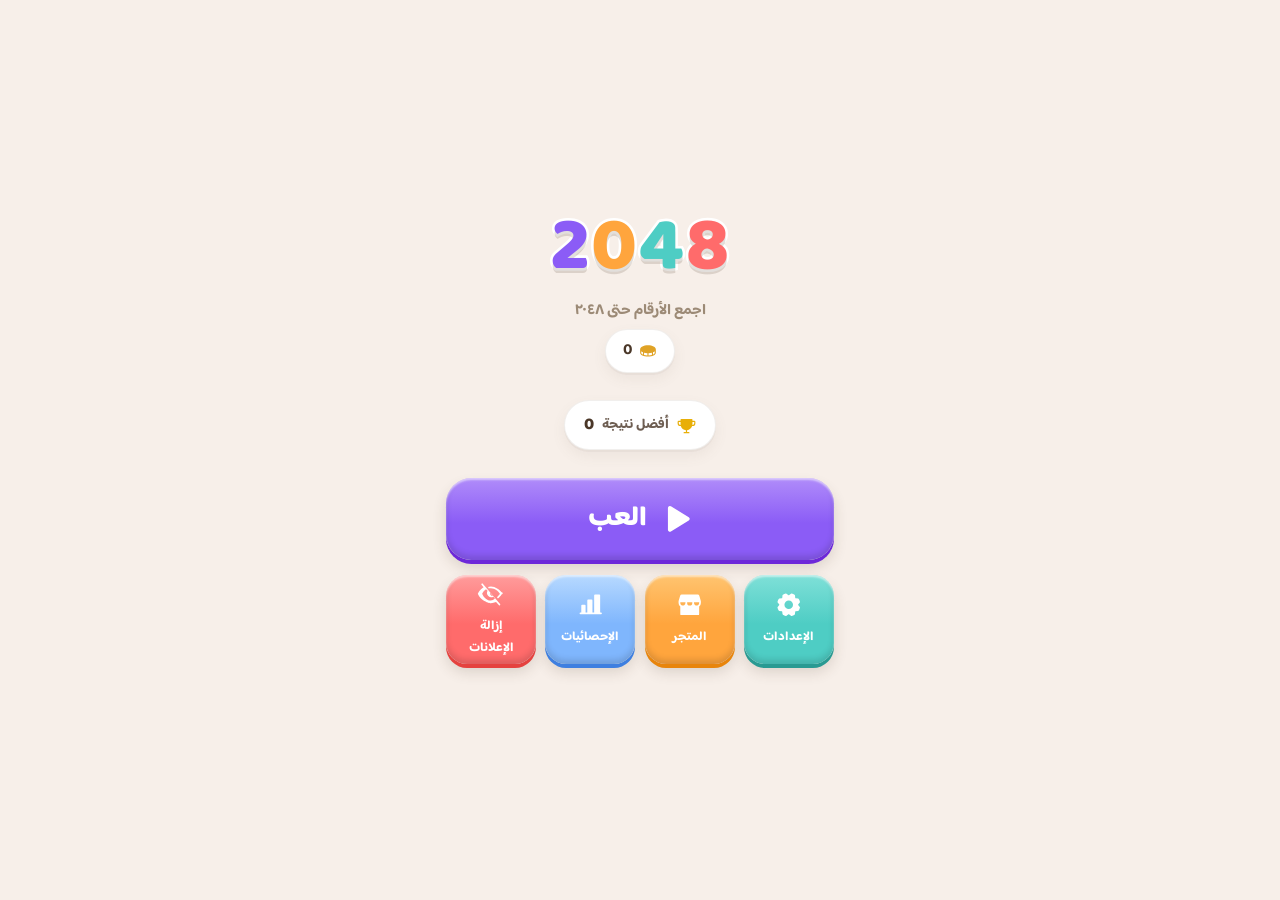
==== commit 76c34f10: "تصميم كلاي 3D كامل مبني بـ CSS (بدون صور خارجية) مطابق للأسلوب المرجعي: لوحة ألوان جديدة (بنفسجي/برت" ====
--- a/index.html
+++ b/index.html
@@ -3,669 +3,12 @@
 <head>
 <meta charset="utf-8">
 <meta name="viewport" content="width=device-width, initial-scale=1, maximum-scale=1, user-scalable=no, viewport-fit=cover">
-<meta name="theme-color" content="#faf8ef">
-<title>2048 — المرحلة 2</title>
-<style>
-/* ==========================================================================
-   ملاحظة مهمة: هذا شكل مؤقت وظيفي فقط (رمادي محايد).
-   لا يوجد هنا أي تصميم مقترح. التصميم الحقيقي يُركّب في المرحلة 3
-   من الصورة التي سيرسلها المستخدم، ولن يتغير منطق اللعبة عندها.
-   ========================================================================== */
-
-/* ==========================================================================
-   لوحة ألوان لعبة 2048 الرسمية (Gabriele Cirulli, 2014 — رخصة MIT)
-   المصدر: github.com/gabrielecirulli/2048
-   القيم منسوخة كما هي من ملف التنسيق الأصلي، والمنطق والحركة من عندنا.
-   ========================================================================== */
-:root {
-  /* --- وحدة القياس ---
-     كل مقاس في الواجهتين مكتوب بـ var(--u) بدل البكسل الثابت.
-     --u = حجم "بكسل التصميم" الواحد على الجهاز الحالي، محسوب من 393×852،
-     ومقيَّد بالأصغر بين العرض والارتفاع حتى لا يفيض شيء على أي جوال.
-     النتيجة: الواجهة الرئيسية وشاشة اللعب متطابقتان في النسب على كل جهاز. */
-  --u: min(calc(min(100vw, 430px) / 393), calc(100svh / 852));
-
-  /* الألوان مقيسة مباشرة من الصورة المرجعية بأخذ عيّنات من بكسلاتها */
-  --bg:         #f5efe6;   /* خلفية الصفحة */
-  --text:       #504130;   /* النص الداكن */
-  --text-soft:  #8a7a68;   /* نص ثانوي */
-  --text-light: #fdfaf4;   /* النص الفاتح فوق البلاطات الملوّنة */
-  --board:      #e2d7cb;   /* إطار اللوحة */
-  --cell:       #d7cdbf;   /* الخانة الفارغة */
-  --lane:       #ddd1c5;   /* ممر القطعة الجاهزة */
-  --card:       #fbf5ed;   /* البطاقات الفاتحة */
-  --card-2:     #f7f1e9;
-  --btn:        #eadfd4;   /* زر لعبة جديدة */
-  --btn-active: #ded1c3;
-  --accent:     #faa539;   /* البرتقالي المميِّز */
-  --amber:      #e8b62c;   /* الكأس والنجمة */
-  --edge:       rgba(120, 101, 84, .14);
-  --shadow:     0 2px 0 rgba(120,101,84,.08), 0 6px 14px rgba(120,101,84,.10);
-  --gold:       243, 215, 116;   /* لون اللمعة الذهبية */
-}
-
-*, *::before, *::after { box-sizing: border-box; }
-html, body {
-  margin: 0; padding: 0; height: 100%; height: 100svh;
-  background: var(--bg);
-  color: var(--text);
-  font-family: system-ui, -apple-system, "Segoe UI", Tahoma, sans-serif;
-  -webkit-text-size-adjust: 100%;
-  overscroll-behavior: none;
-  touch-action: manipulation;
-}
-body { display: flex; align-items: center; justify-content: center; }
-
-/* إطار الهاتف: نسبة 9:19.5 (iPhone 15) مع احترام أطراف الشاشة */
-#app {
-  position: relative;
-  width: 100%; max-width: min(430px, calc(393 * var(--u)));
-  height: 100%; max-height: 100%;
-  margin-inline: auto;
-  display: flex; flex-direction: column;
-  padding-block: max(calc(12 * var(--u)), env(safe-area-inset-top))
-                 max(calc(12 * var(--u)), env(safe-area-inset-bottom));
-  gap: calc(9 * var(--u));
-  user-select: none; -webkit-user-select: none;
-  -webkit-tap-highlight-color: transparent;
-}
-
-/* ---- الشريط العلوي (مؤقت) ---- */
-.topbar { display: flex; align-items: center; gap: 10px; }
-.title { font-size: 30px; font-weight: 800; letter-spacing: .5px; color: var(--text); }
-.scores { margin-inline-start: auto; display: flex; gap: 8px; }
-.score-box {
-  background: var(--board); border-radius: 6px; padding: 6px 12px;
-  text-align: center; min-width: 78px; color: var(--text-light);
-}
-.score-label { font-size: 11px; font-weight: 700; color: #eee4da; letter-spacing: .3px; }
-.score-value { font-size: 20px; font-weight: 800; font-variant-numeric: tabular-nums; }
-
-.controls { display: flex; gap: 8px; }
-.btn {
-  flex: 1; appearance: none; border: 0; border-radius: 8px;
-  background: var(--btn); color: var(--text-light);
-  font-family: inherit; font-size: 15px; font-weight: 700;
-  padding: 11px 12px; cursor: pointer;
-}
-.btn:active { background: var(--btn-active); }
-.btn:focus-visible { outline: 2px solid var(--text); outline-offset: 2px; }
-
-/* ---- اللوحة ---- */
-.board-wrap {
-  flex: 1; min-height: 0;
-  display: flex; align-items: center; justify-content: center;
-}
-#board {
-  position: relative;
-  direction: ltr;              /* اللوحة شبكة أرقام، لا علاقة لها باتجاه القراءة */
-  height: 100%;
-  width: auto;
-  max-width: 100%;
-  margin-inline: auto;
-  background: none;                 /* اللون انتقل إلى #board-bg */
-  container-type: inline-size; /* حتى تعمل وحدات cqw لحجم الأرقام */
-}
-/* الصندوق يشمل شبكة اللعب + ممرًا أسفلها تتحرك فيه القطعة قبل إطلاقها */
-#board-bg {
-  position: absolute; inset: 0;
-  background: var(--board);
-  border-radius: 10px;
-  z-index: 0;
-}
-/* ممر الإطلاق داخل الصندوق: أغمق قليلًا ويفصله خط عن شبكة اللعب */
-#lane {
-  position: absolute; left: 0; right: 0;
-  top: var(--lane-top); bottom: 0;
-  background: var(--lane);
-  border-top: 2px dashed rgba(120, 101, 84, .22);
-  border-radius: 0 0 10px 10px;
-  z-index: 0;
-}
-#cells, #tiles, #fx { position: absolute; inset: 0; }
-
-/* إطار القطعة الجاهزة للإطلاق */
-.carriage-frame {
-  position: absolute;
-  top: var(--pad-y); left: var(--pad-x);
-  width: var(--tile-w); height: var(--tile-h);
-  border-radius: 9px;
-  outline: 3px solid var(--board);
-  outline-offset: 3px;
-  transition: transform var(--aim, 90ms) cubic-bezier(.25,.8,.3,1);
-  pointer-events: none; z-index: 1;
-}
-#fx { pointer-events: none; z-index: 4; }
-
-.cell {
-  position: absolute;
-  width: var(--tile-w); height: var(--tile-h);
-  border-radius: 6px;
-  background: var(--cell);
-}
-
-/* البلاطة = طبقتان: الخارجية للموضع (انزلاق)، الداخلية للحجم (Pop) */
-.tile {
-  position: absolute;
-  top: var(--pad-y); left: var(--pad-x);
-  width: var(--tile-w); height: var(--tile-h);
-  transform: translate(0, 0);
-  transition: transform var(--slide, 110ms) cubic-bezier(.25, .72, .32, 1);
-  will-change: transform;
-  z-index: 2;
-}
-.tile-inner {
-  width: 100%; height: 100%;
-  border-radius: 6px;
-  display: flex; align-items: center; justify-content: center;
-  background: #eee4da; color: var(--text);
-  font-weight: 800; font-variant-numeric: tabular-nums;
-  line-height: 1;
-  transform-origin: 50% 50%;
-  backface-visibility: hidden;
-}
-/* حجم الخط = نسبة من عرض المربع نفسه، فيبقى متناسقًا مع أي مقاس شبكة.
-   ويصغر كلما زادت خانات الرقم — الأرقام تصل إلى 131072 */
-.tile-inner[data-len="1"],
-.tile-inner[data-len="2"] { font-size: calc(var(--cellw, 22.5) * 0.378 * 1cqw); }
-.tile-inner[data-len="3"] { font-size: calc(var(--cellw, 22.5) * 0.311 * 1cqw); }
-.tile-inner[data-len="4"] { font-size: calc(var(--cellw, 22.5) * 0.244 * 1cqw); }
-.tile-inner[data-len="5"] { font-size: calc(var(--cellw, 22.5) * 0.196 * 1cqw); }
-.tile-inner[data-len="6"] { font-size: calc(var(--cellw, 22.5) * 0.169 * 1cqw); }
-
-/* لون كل رقم — منقول حرفيًا من التصميم الأصلي */
-[data-value="2"]    > .tile-inner { background: #eee4da; }
-[data-value="4"]    > .tile-inner { background: #ede0c8; }
-[data-value="8"]    > .tile-inner { background: #f2b179; color: var(--text-light); }
-[data-value="16"]   > .tile-inner { background: #f59563; color: var(--text-light); }
-[data-value="32"]   > .tile-inner { background: #f67c5f; color: var(--text-light); }
-[data-value="64"]   > .tile-inner { background: #f65e3b; color: var(--text-light); }
-[data-value="128"]  > .tile-inner { background: #edcf72; color: var(--text-light);
-  box-shadow: 0 0 24px 8px rgba(var(--gold), .238), inset 0 0 0 1px rgba(255,255,255,.143); }
-[data-value="256"]  > .tile-inner { background: #edcc61; color: var(--text-light);
-  box-shadow: 0 0 24px 8px rgba(var(--gold), .317), inset 0 0 0 1px rgba(255,255,255,.190); }
-[data-value="512"]  > .tile-inner { background: #edc850; color: var(--text-light);
-  box-shadow: 0 0 24px 8px rgba(var(--gold), .397), inset 0 0 0 1px rgba(255,255,255,.238); }
-[data-value="1024"] > .tile-inner { background: #edc53f; color: var(--text-light);
-  box-shadow: 0 0 24px 8px rgba(var(--gold), .476), inset 0 0 0 1px rgba(255,255,255,.286); }
-[data-value="2048"] > .tile-inner { background: #edc22e; color: var(--text-light);
-  box-shadow: 0 0 24px 8px rgba(var(--gold), .556), inset 0 0 0 1px rgba(255,255,255,.333); }
-
-/* ما فوق 2048: اللعبة الأصلية تعطيها كلها لونًا داكنًا واحدًا، لكن هدف الفوز
-   عندنا صار 8192 فلا يصح أن تتشابه. أبقيت اللون الداكن الرسمي وميّزتها
-   بتدرّج في اللمعة الذهبية (نفس لون اللمعة الأصلي) بدل اختراع ألوان جديدة. */
-.super > .tile-inner { background: #3c3a32; color: var(--text-light); }
-[data-value="4096"]  > .tile-inner {
-  box-shadow: 0 0 24px 8px rgba(var(--gold), .30), inset 0 0 0 2px rgba(var(--gold), .55); }
-[data-value="8192"]  > .tile-inner {
-  box-shadow: 0 0 28px 10px rgba(var(--gold), .46), inset 0 0 0 3px rgba(var(--gold), .80); }
-[data-value="16384"] > .tile-inner {
-  box-shadow: 0 0 32px 12px rgba(var(--gold), .60), inset 0 0 0 3px rgb(var(--gold)); }
-
-/* --- حركات الدمج --- */
-/* 1) البلاطتان تنزلقان معًا ثم تنكمشان وتختفيان */
-@keyframes src-collapse {
-  from { transform: scale(1);   opacity: 1; }
-  to   { transform: scale(.68); opacity: 0; }
-}
-/* 2) الرقم الجديد يظهر بعدهما: انكماش تمهيدي خفيف ثم ارتداد قوي متجاوز الحجم
-   مع تمايل دوراني بسيط يعكس قوة الاصطدام، ثم استقرار نهائي. */
-@keyframes tile-pop {
-  0%   { transform: scale(.3)  rotate(0deg); opacity: 0; }
-  30%  { transform: scale(.86) rotate(calc(var(--pop-rot, 0deg) * .35)); opacity: 1; }
-  55%  { transform: scale(var(--pop-max, 1.12)) rotate(var(--pop-rot, 0deg)); }
-  75%  { transform: scale(.955) rotate(calc(var(--pop-rot, 0deg) * -.3)); }
-  90%  { transform: scale(1.02) rotate(calc(var(--pop-rot, 0deg) * .1)); }
-  100% { transform: scale(1)    rotate(0deg); opacity: 1; }
-}
-@keyframes merge-glow {
-  0%   { box-shadow: 0 0 0 0 rgba(255,255,255,0); }
-  35%  { box-shadow: 0 0 var(--glow-blur, 10px) var(--glow-spread, 2px) rgba(var(--gold), var(--glow-a, .35)); }
-  100% { box-shadow: 0 0 0 0 rgba(255,255,255,0); }
-}
-/* 3) ومضة بيضاء سريعة فوق البلاطة الجديدة لحظة ظهورها — إحساس "الاصطدام" */
-.tile-flash {
-  position: absolute; inset: 0; border-radius: 6px;
-  background: #fff; pointer-events: none;
-  animation: tile-flash-anim var(--flash-ms, 300ms) ease-out forwards;
-}
-@keyframes tile-flash-anim {
-  0%   { opacity: var(--flash-a, .8); }
-  100% { opacity: 0; }
-}
-/* 4) رقم النقاط العائم يرتفع ويتلاشى فوق مكان الدمج */
-.fx-score {
-  position: absolute;
-  top: var(--pad-y); left: var(--pad-x);
-  width: var(--tile-w); height: var(--tile-h);
-  display: flex; align-items: center; justify-content: center;
-  pointer-events: none; z-index: 6;
-}
-.fx-score span {
-  font-weight: 800; font-variant-numeric: tabular-nums;
-  color: #d98a24;
-  font-size: calc(var(--cellw, 22.5) * 0.2 * 1cqw);
-  text-shadow: 0 1px 0 rgba(255,255,255,.55);
-  animation: score-pop 820ms cubic-bezier(.2,.8,.3,1) forwards;
-  display: block;
-}
-@keyframes score-pop {
-  0%   { opacity: 0; transform: translateY(0)     scale(.6); }
-  16%  { opacity: 1; transform: translateY(-10%)  scale(1.12); }
-  78%  { opacity: 1; transform: translateY(-68%)  scale(1); }
-  100% { opacity: 0; transform: translateY(-96%)  scale(.92); }
-}
-/* القطعة العشوائية الجديدة */
-@keyframes tile-spawn {
-  0%   { transform: scale(0);    opacity: 0; }
-  62%  { transform: scale(1.06); opacity: 1; }
-  100% { transform: scale(1); }
-}
-
-/* --- تأثير اللمعة والانفجار --- */
-.fx {
-  position: absolute;
-  top: var(--pad-y); left: var(--pad-x);
-  width: var(--tile-w); height: var(--tile-h);
-  pointer-events: none;
-}
-.fx-glow {
-  position: absolute; inset: -14%;
-  border-radius: 16px;
-  background: radial-gradient(circle, rgba(var(--gold), .95), rgba(var(--gold), 0) 66%);
-  animation: fx-glow 380ms ease-out forwards;
-}
-.fx-ring {
-  position: absolute; inset: 0;
-  border-radius: 9px;
-  border: 2px solid rgba(var(--gold), .95);
-  animation: fx-ring 430ms cubic-bezier(.2,.7,.3,1) forwards;
-}
-.fx-spark {
-  position: absolute; left: 50%; top: 50%;
-  width: 5px; height: 5px; margin: -2.5px 0 0 -2.5px;
-  border-radius: 50%; background: rgb(var(--gold));
-  animation: fx-spark 440ms cubic-bezier(.2,.7,.3,1) forwards;
-}
-@keyframes fx-glow { 0% { opacity: 0; } 25% { opacity: var(--fx-a, .5); } 100% { opacity: 0; } }
-@keyframes fx-ring {
-  from { transform: scale(.58); opacity: var(--fx-a, .5); }
-  to   { transform: scale(var(--fx-s, 1.6)); opacity: 0; }
-}
-@keyframes fx-spark {
-  from { transform: translate(0, 0) scale(1); opacity: var(--fx-a, .6); }
-  to   { transform: translate(var(--dx, 0), var(--dy, 0)) scale(.15); opacity: 0; }
-}
-/* ارتداد اللوحة عند الدمج — يكبر مع حجم الدمجة عبر متغيرات CSS */
-@keyframes board-nudge {
-  0%, 100% { translate: 0 0; rotate: 0deg; }
-  30%      { translate: 0 calc(var(--nudge-y, -2.5px) * -1); rotate: var(--nudge-r, 0deg); }
-  62%      { translate: 0 calc(var(--nudge-y, -2.5px) * .5); rotate: calc(var(--nudge-r, 0deg) * -.5); }
-  100%     { translate: 0 0; rotate: 0deg; }
-}
-#board.nudge { animation: board-nudge var(--nudge-ms, 170ms) ease-out; }
-
-@media (prefers-reduced-motion: reduce) {
-  .tile { transition-duration: 1ms; }
-  #board.nudge { animation: none; }
-}
-
-/* ---- طبقة النتيجة (فوز / خسارة) ---- */
-#overlay {
-  position: absolute; inset: 0;
-  display: none; flex-direction: column;
-  align-items: center; justify-content: center; gap: 14px;
-  background: rgba(238, 228, 218, .78);
-  border-radius: 10px; text-align: center; padding: 20px;
-}
-#overlay.show { display: flex; }
-#overlay-title { font-size: 30px; font-weight: 800; color: var(--text); }
-#overlay-sub { font-size: 16px; font-weight: 700; color: var(--text); opacity: .8; }
-#overlay .controls { width: 100%; max-width: 260px; }
-
-/* ===== منصة الإطلاق أسفل اللوحة: القطعة الحالية + القطعة التالية ===== */
-#play-area {
-  flex: 1; min-height: 0; display: flex; flex-direction: column;
-  touch-action: none;        /* حتى لا يسرق تمرير الصفحة حركة السحب */
-}
-/* منصة الإطلاق القديمة أُزيلت — القطعة التالية صارت داخل زر الشريط السفلي */
-.lch-slot.empty { visibility: hidden; }
-/* إبراز العمود المستهدف */
-.col-mark {
-  position: absolute; top: 0; height: var(--lane-top);
-  width: var(--tile-w);
-  border-radius: 8px;
-  background: rgba(255,255,255,.16);
-  opacity: 0; transition: opacity 120ms ease, transform 90ms ease;
-  pointer-events: none; z-index: 0;
-}
-.col-mark.on { opacity: 1; }
-
-.btn-small { flex: 0 0 auto; font-size: 13px; padding: 11px 12px; opacity: .8; }
-.btn { display: inline-flex; align-items: center; justify-content: center; gap: 7px; }
-.btn svg { width: 18px; height: 18px; flex: none; }
-.btn:disabled { opacity: .38; cursor: default; }
-
-/* الأيقونات من مجموعة Phosphor Icons — رخصة MIT، حرة للاستعمال التجاري
-   بلا نسب. المصدر: github.com/phosphor-icons/core */
-
-/* زر الشاكوش */
-#btn-hammer { flex: 0 0 auto; padding: 11px 14px; }
-#btn-hammer svg { width: 22px; height: 22px; }
-#btn-hammer.active { background: #f65e3b; }
-#btn-hammer.active svg { animation: hammer-swing 620ms ease-in-out infinite; }
-.count-badge {
-  font-size: 13px; font-weight: 800; font-variant-numeric: tabular-nums;
-  min-width: 14px; direction: ltr;
-}
-@keyframes hammer-swing {
-  0%, 100% { transform: rotate(0deg); }
-  35%      { transform: rotate(-24deg); }
-  60%      { transform: rotate(6deg); }
-}
-
-/* وضع الكسر: الأرقام تنبض لتدل على أنها قابلة للضرب */
-#board.hammer-on #cells { opacity: .5; }
-#board.hammer-on #tiles .tile:not(.carriage) .tile-inner {
-  animation: smash-ready 900ms ease-in-out infinite;
-}
-#board.hammer-on .tile.carriage { opacity: .35; }
-@keyframes smash-ready {
-  0%, 100% { box-shadow: 0 0 0 0 rgba(246, 94, 59, 0); }
-  50%      { box-shadow: 0 0 0 3px rgba(246, 94, 59, .75); }
-}
-/* كسر القطعة */
-@keyframes tile-smash {
-  0%   { transform: scale(1)   rotate(0deg);  opacity: 1; }
-  22%  { transform: scale(1.16) rotate(-7deg); opacity: 1; }
-  100% { transform: scale(.22) rotate(11deg); opacity: 0; }
-}
-#diag {
-  display: none;
-  direction: ltr; text-align: center;
-  font-family: ui-monospace, Menlo, Consolas, monospace;
-  font-size: calc(11 * var(--u)); line-height: 1.5;
-  color: var(--text); background: rgba(187,173,160,.25);
-  border-radius: 6px; padding: 5px 6px; margin-top: 4px;
-  word-break: break-all;
-}
-.hint { font-size: calc(12 * var(--u)); color: var(--text); opacity: .65; text-align: center; }
-
-/* ==========================================================================
-   نظام التصميم المأخوذ من الصورة المرجعية
-   النِّسب الأفقية مقيسة من الصورة (عرضها 976) ومحوّلة إلى شاشة 393.
-   الارتفاعات لم تُنقل حرفيًا لأن نسبة الصورة 1.65 والجوال 2.17.
-   ========================================================================== */
-#app { padding-inline: calc(13 * var(--u)); gap: calc(9 * var(--u)); }
-
-/* ---- الشريط العلوي ---- */
-.topbar {
-  direction: ltr;                    /* الترتيب البصري كما في الصورة تمامًا */
-  display: flex; align-items: center; gap: calc(10 * var(--u));
-  flex: none;
-}
-.scores { display: flex; gap: calc(6 * var(--u)); }
-.stat-card {
-  width: calc(54 * var(--u)); padding: calc(6 * var(--u)) calc(4 * var(--u)) calc(7 * var(--u));
-  background: var(--card); border-radius: calc(13 * var(--u));
-  border: 1px solid var(--edge); box-shadow: var(--shadow);
-  display: flex; flex-direction: column; align-items: center; gap: 1px;
-  line-height: 1.15;
-}
-.stat-ico { display: block; }
-.stat-ico svg { width: calc(17 * var(--u)); height: calc(17 * var(--u)); display: block; }
-.stat-ico.gold { color: var(--amber); }
-.stat-lbl { font-size: calc(10 * var(--u)); font-weight: 700; color: var(--text); opacity: .82; }
-.stat-val { font-size: calc(14 * var(--u)); font-weight: 800; color: var(--text); font-variant-numeric: tabular-nums; }
-
-.brand {
-  flex: 1; text-align: center;
-  font-size: calc(33 * var(--u)); font-weight: 800; letter-spacing: .5px;
-  color: var(--text); direction: ltr;
-}
-
-.top-actions { display: flex; gap: calc(8 * var(--u)); }
-.circle-btn {
-  width: calc(37 * var(--u)); height: calc(37 * var(--u)); border-radius: 50%;
-  border: 1px solid var(--edge); background: var(--card);
-  box-shadow: var(--shadow); color: var(--text);
-  display: inline-flex; align-items: center; justify-content: center;
-  cursor: pointer; padding: 0;
-}
-.circle-btn svg { width: calc(19 * var(--u)); height: calc(19 * var(--u)); }
-.circle-btn:active { background: var(--card-2); transform: translateY(1px); }
-
-/* ---- شريط الأدوات ---- */
-.toolbar { direction: ltr; display: flex; gap: calc(9 * var(--u)); flex: none; }
-.tool {
-  height: calc(44 * var(--u)); border-radius: calc(13 * var(--u));
-  border: 1px solid var(--edge); background: var(--card);
-  box-shadow: var(--shadow); color: var(--text);
-  font-family: inherit; font-size: calc(15 * var(--u)); font-weight: 700;
-  display: inline-flex; align-items: center; justify-content: center; gap: calc(8 * var(--u));
-  cursor: pointer; padding: 0 calc(12 * var(--u));
-}
-.tool:active { background: var(--card-2); transform: translateY(1px); }
-.tool:disabled { opacity: .4; cursor: default; transform: none; }
-.tool svg { width: calc(19 * var(--u)); height: calc(19 * var(--u)); flex: none; }
-.tool-sq { width: calc(42 * var(--u)); padding: 0; }
-.tool-sq svg { width: calc(20 * var(--u)); height: calc(20 * var(--u)); }
-.tool-hammer { width: calc(71 * var(--u)); }
-.tool-hammer svg { width: calc(22 * var(--u)); height: calc(22 * var(--u)); }
-.tool-hammer.active { background: var(--accent); color: var(--text-light); border-color: transparent; }
-.tool-hammer.active svg { animation: hammer-swing 620ms ease-in-out infinite; }
-.tool-wide { flex: 1; background: var(--btn); }
-.tool-wide:active { background: var(--btn-active); }
-
-/* ---- الشريط السفلي ---- */
-.bottom-nav {
-  direction: ltr; flex: none;
-  display: flex; align-items: stretch; justify-content: space-between; gap: calc(6 * var(--u));
-  padding-top: 2px;
-}
-.nav-card {
-  flex: 1; min-width: 0; height: calc(52 * var(--u));
-  border-radius: calc(14 * var(--u)); border: 1px solid var(--edge);
-  background: var(--card); box-shadow: var(--shadow); color: var(--text);
-  font-family: inherit; font-size: calc(10.5 * var(--u)); font-weight: 700;
-  display: flex; flex-direction: column; align-items: center; justify-content: center; gap: 2px;
-  cursor: pointer; padding: 0 2px;
-}
-.nav-card svg { width: calc(19 * var(--u)); height: calc(19 * var(--u)); }
-.nav-card:active { background: var(--card-2); transform: translateY(1px); }
-.nav-card span { white-space: nowrap; }
-.nav-next {
-  background: var(--accent); border-color: transparent; color: var(--text-light);
-  height: calc(58 * var(--u)); margin-top: -calc(6 * var(--u));
-}
-.nav-next:active { background: #f0982c; }
-.next-lbl { font-size: calc(10.5 * var(--u)); opacity: .95; }
-.next-val > .tile-inner {
-  background: none !important; box-shadow: none !important;
-  color: var(--text-light); font-size: calc(21 * var(--u)); font-weight: 800;
-  display: block; width: auto; height: auto; line-height: 1;
-}
-
-/* ---- تبديل الشاشات ---- */
-.screen { display: none; flex-direction: column; height: 100%; min-height: 0; gap: calc(9 * var(--u)); }
-.screen.on { display: flex; }
-
-/* ---- الواجهة الأساسية ---- */
-#screen-home { justify-content: center; gap: 0; padding-bottom: 6%; }
-.home-top { text-align: center; margin-bottom: calc(6 * var(--u)); }
-.home-brand {
-  font-size: calc(72 * var(--u)); font-weight: 800; letter-spacing: 1px;
-  color: var(--text); direction: ltr; line-height: 1;
-}
-.home-sub { margin-top: calc(8 * var(--u)); font-size: calc(14 * var(--u)); font-weight: 700; color: var(--text-soft); }
-
-.home-best {
-  align-self: center; margin: calc(20 * var(--u)) 0 calc(26 * var(--u));
-  display: inline-flex; align-items: center; gap: calc(8 * var(--u));
-  background: var(--card); border: 1px solid var(--edge); box-shadow: var(--shadow);
-  border-radius: 999px; padding: calc(9 * var(--u)) calc(18 * var(--u));
-}
-.hb-ico svg { width: calc(18 * var(--u)); height: calc(18 * var(--u)); display: block; color: var(--amber); }
-.hb-lbl { font-size: calc(13 * var(--u)); font-weight: 700; color: var(--text); opacity: .8; }
-.hb-val { font-size: calc(16 * var(--u)); font-weight: 800; color: var(--text); font-variant-numeric: tabular-nums; }
-
-.home-play {
-  height: calc(78 * var(--u)); border-radius: calc(20 * var(--u)); border: 0;
-  background: var(--accent); color: var(--text-light);
-  box-shadow: 0 4px 0 #d98a24, 0 10px 22px rgba(120,101,84,.20);
-  font-family: inherit; font-size: calc(26 * var(--u)); font-weight: 800;
-  display: flex; align-items: center; justify-content: center; gap: calc(12 * var(--u));
-  cursor: pointer;
-}
-.home-play svg { width: calc(30 * var(--u)); height: calc(30 * var(--u)); }
-.home-play:active { transform: translateY(3px); box-shadow: 0 1px 0 #d98a24, 0 5px 12px rgba(120,101,84,.18); }
-
-.home-grid { display: flex; gap: calc(9 * var(--u)); margin-top: calc(14 * var(--u)); }
-.home-card {
-  flex: 1; min-width: 0; height: calc(84 * var(--u));
-  border-radius: calc(18 * var(--u)); border: 1px solid var(--edge);
-  background: var(--card); box-shadow: var(--shadow); color: var(--text);
-  font-family: inherit; font-size: calc(12 * var(--u)); font-weight: 700;
-  display: flex; flex-direction: column; align-items: center; justify-content: center; gap: calc(7 * var(--u));
-  cursor: pointer;
-}
-.home-card svg { width: calc(26 * var(--u)); height: calc(26 * var(--u)); }
-.home-card:active { background: var(--card-2); transform: translateY(1px); }
-
-/* ---- المتجر ---- */
-.coin-ico svg { width: calc(17 * var(--u)); height: calc(17 * var(--u)); display: block; color: #e0a326; }
-.coin-pill {
-  display: inline-flex; align-items: center; gap: calc(6 * var(--u));
-  background: var(--card); border: 1px solid var(--edge); box-shadow: var(--shadow);
-  border-radius: 999px; padding: calc(7 * var(--u)) calc(14 * var(--u));
-  font-size: calc(15 * var(--u)); font-weight: 800; color: var(--text);
-  font-variant-numeric: tabular-nums;
-}
-.home-wallet {
-  align-self: center; margin-bottom: calc(6 * var(--u));
-  display: inline-flex; align-items: center; gap: calc(6 * var(--u));
-  background: var(--card); border: 1px solid var(--edge); box-shadow: var(--shadow);
-  border-radius: 999px; padding: calc(7 * var(--u)) calc(16 * var(--u));
-  font-size: calc(15 * var(--u)); font-weight: 800; color: var(--text);
-  font-variant-numeric: tabular-nums;
-}
-
-#screen-store { gap: calc(10 * var(--u)); }
-.shop-tabs {
-  display: flex; gap: calc(8 * var(--u)); flex: none;
-  background: var(--card-2); border: 1px solid var(--edge);
-  border-radius: calc(13 * var(--u)); padding: calc(4 * var(--u));
-}
-.shop-tab {
-  flex: 1; font-family: inherit; font-size: calc(13 * var(--u)); font-weight: 800;
-  color: var(--text-soft); background: transparent; border: none; border-radius: calc(10 * var(--u));
-  padding: calc(9 * var(--u)) 0; cursor: pointer;
-}
-.shop-tab.active { background: var(--card); color: var(--text); box-shadow: var(--shadow); }
-.gold-ico svg { color: var(--amber); }
-.shop-top { direction: ltr; display: flex; align-items: center; gap: calc(10 * var(--u)); flex: none; }
-.shop-title { flex: 1; text-align: center; font-size: calc(22 * var(--u)); font-weight: 800; color: var(--text); }
-.shop-scroll { flex: 1; min-height: 0; overflow-y: auto; -webkit-overflow-scrolling: touch; padding-bottom: calc(8 * var(--u)); }
-.shop-head {
-  font-size: calc(13 * var(--u)); font-weight: 800; color: var(--text-soft);
-  margin: calc(6 * var(--u)) calc(2 * var(--u)) calc(8 * var(--u));
-}
-.shop-row {
-  position: relative; width: 100%;
-  display: flex; align-items: center; gap: calc(12 * var(--u));
-  background: var(--card); border: 1px solid var(--edge); box-shadow: var(--shadow);
-  border-radius: calc(16 * var(--u)); padding: calc(12 * var(--u)) calc(14 * var(--u));
-  margin-bottom: calc(9 * var(--u));
-  font-family: inherit; color: var(--text); cursor: pointer; text-align: right;
-}
-.shop-row:active { background: var(--card-2); transform: translateY(1px); }
-.shop-row.locked { opacity: .55; cursor: default; }
-.shop-row.locked:active { transform: none; background: var(--card); }
-.shop-ico svg { width: calc(26 * var(--u)); height: calc(26 * var(--u)); display: block; }
-.shop-txt { flex: 1; min-width: 0; display: flex; flex-direction: column; gap: calc(3 * var(--u)); }
-.shop-txt b { font-size: calc(15 * var(--u)); font-weight: 800; }
-.shop-txt i { font-style: normal; font-size: calc(12 * var(--u)); color: var(--text-soft); }
-.shop-buy {
-  display: inline-flex; align-items: center; gap: calc(5 * var(--u));
-  background: var(--accent); color: var(--text-light);
-  border-radius: 999px; padding: calc(8 * var(--u)) calc(13 * var(--u));
-  font-size: calc(14 * var(--u)); font-weight: 800; white-space: nowrap;
-  font-variant-numeric: tabular-nums;
-}
-.shop-buy svg { width: calc(15 * var(--u)); height: calc(15 * var(--u)); color: #fff2cf; }
-.soon-pill { background: var(--btn); color: var(--text-soft); }
-.soon-pill svg { color: var(--text-soft); }
-.shop-badge {
-  position: absolute; top: calc(-7 * var(--u)); inset-inline-start: calc(14 * var(--u));
-  background: var(--text); color: var(--text-light);
-  font-size: calc(10 * var(--u)); font-weight: 800;
-  padding: calc(3 * var(--u)) calc(9 * var(--u)); border-radius: 999px;
-}
-.shop-row.cant .shop-buy { background: var(--btn); color: var(--text-soft); }
-.shop-row.cant .shop-buy svg { color: var(--text-soft); }
-
-/* ---- الإعدادات ---- */
-#screen-settings { gap: calc(10 * var(--u)); }
-.set-row {
-  width: 100%;
-  display: flex; align-items: center; gap: calc(12 * var(--u));
-  background: var(--card); border: 1px solid var(--edge); box-shadow: var(--shadow);
-  border-radius: calc(16 * var(--u)); padding: calc(12 * var(--u)) calc(14 * var(--u));
-  margin-bottom: calc(9 * var(--u));
-}
-.set-ico svg { width: calc(24 * var(--u)); height: calc(24 * var(--u)); display: block; color: var(--text); }
-.set-txt { flex: 1; min-width: 0; display: flex; flex-direction: column; gap: calc(3 * var(--u)); }
-.set-txt b { font-size: calc(15 * var(--u)); font-weight: 800; }
-.set-txt i { font-style: normal; font-size: calc(12 * var(--u)); color: var(--text-soft); }
-
-.switch { position: relative; width: calc(46 * var(--u)); height: calc(27 * var(--u)); flex: none; display: block; }
-.switch input { position: absolute; inset: 0; opacity: 0; margin: 0; cursor: pointer; z-index: 1; }
-.switch .track {
-  position: absolute; inset: 0; background: var(--btn); border-radius: 999px;
-  transition: background 160ms ease;
-}
-.switch .knob {
-  position: absolute; top: calc(3 * var(--u)); left: calc(3 * var(--u));
-  width: calc(21 * var(--u)); height: calc(21 * var(--u)); border-radius: 50%;
-  background: var(--card); box-shadow: var(--shadow);
-  transition: transform 160ms ease;
-}
-.switch input:checked ~ .track { background: var(--accent); }
-.switch input:checked ~ .knob { transform: translateX(calc(19 * var(--u))); }
-
-.lang-pick { display: flex; gap: calc(8 * var(--u)); flex: none; }
-.lang-btn {
-  font-family: inherit; font-size: calc(13 * var(--u)); font-weight: 800;
-  padding: calc(8 * var(--u)) calc(14 * var(--u)); border-radius: 999px;
-  background: var(--btn); color: var(--text-soft); border: 1px solid var(--edge);
-  cursor: pointer;
-}
-.lang-btn.active { background: var(--accent); color: var(--text-light); border-color: transparent; }
-
-/* ---- رسالة «قريبًا» ---- */
-#toast {
-  position: absolute; left: 50%; bottom: calc(96 * var(--u));
-  transform: translate(-50%, 8px);
-  background: var(--text); color: var(--text-light);
-  font-size: calc(13 * var(--u)); font-weight: 700;
-  padding: calc(9 * var(--u)) calc(16 * var(--u)); border-radius: 999px;
-  opacity: 0; pointer-events: none;
-  transition: opacity 180ms ease, transform 180ms ease;
-  z-index: 50; white-space: nowrap;
-}
-#toast.on { opacity: .96; transform: translate(-50%, 0); }
-
-.hint { color: var(--text-soft); opacity: 1; }
-#diag { background: rgba(120,101,84,.12); }
-
-/* أزرار طبقة النتيجة تتبع الشكل الجديد */
-#overlay .btn {
-  background: var(--card); color: var(--text);
-  border: 1px solid var(--edge); box-shadow: var(--shadow);
-  border-radius: calc(13 * var(--u)); font-weight: 700;
-}
-#overlay { background: rgba(245, 239, 230, .84); }
-</style>
+<meta name="theme-color" content="#F7EFE9">
+<title>2048</title>
+<link rel="preconnect" href="https://fonts.googleapis.com">
+<link rel="preconnect" href="https://fonts.gstatic.com" crossorigin>
+<link href="https://fonts.googleapis.com/css2?family=Baloo+Bhaijaan+2:wght@500;600;700;800&display=swap" rel="stylesheet">
+<link rel="stylesheet" href="style.css">
 </head>
 <body>
 
@@ -674,7 +17,7 @@
 <!-- ===================== الواجهة الأساسية ===================== -->
 <section class="screen" id="screen-home">
   <div class="home-top">
-    <div class="home-brand">2048</div>
+    <div class="home-brand"><span class="d1">2</span><span class="d2">0</span><span class="d3">4</span><span class="d4">8</span></div>
     <div class="home-sub" data-i18n="home_sub">اجمع الأرقام حتى ٢٠٤٨</div>
   </div>
 
@@ -841,7 +184,7 @@
       </div>
     </div>
 
-    <div class="brand">2048</div>
+    <div class="brand"><span class="d1">2</span><span class="d2">0</span><span class="d3">4</span><span class="d4">8</span></div>
 
     <div class="top-actions">
       <button class="circle-btn" id="btn-home" type="button" data-i18n-title="game_home_title" title="الواجهة الأساسية"><svg viewBox="0 0 256 256" fill="currentColor" aria-hidden="true"><path d="M224,120v96a8,8,0,0,1-8,8H160a8,8,0,0,1-8-8V164a4,4,0,0,0-4-4H108a4,4,0,0,0-4,4v52a8,8,0,0,1-8,8H40a8,8,0,0,1-8-8V120a16,16,0,0,1,4.69-11.31l80-80a16,16,0,0,1,22.62,0l80,80A16,16,0,0,1,224,120Z"/></svg></button>
@@ -885,20 +228,20 @@
 
   <nav class="bottom-nav">
     <button class="nav-card soon" id="btn-undo" type="button" data-i18n-soon="nav_undo_label" data-soon="التراجع">
-      <svg viewBox="0 0 256 256" fill="currentColor" aria-hidden="true"><path d="M236,184a12,12,0,0,1-24,0A84,84,0,0,0,68.6,124.6L53.11,140H88a12,12,0,0,1,0,24H24a12,12,0,0,1-12-12V88a12,12,0,0,1,24,0v35.16l15.66-15.55A108,108,0,0,1,236,184Z"/></svg><span data-i18n="nav_undo_label">تراجع</span>
+      <span class="nav-ico"><svg viewBox="0 0 256 256" fill="currentColor" aria-hidden="true"><path d="M236,184a12,12,0,0,1-24,0A84,84,0,0,0,68.6,124.6L53.11,140H88a12,12,0,0,1,0,24H24a12,12,0,0,1-12-12V88a12,12,0,0,1,24,0v35.16l15.66-15.55A108,108,0,0,1,236,184Z"/></svg></span><span data-i18n="nav_undo_label">تراجع</span>
     </button>
     <button class="nav-card soon" id="btn-stats" type="button" data-i18n-soon="nav_stats_label" data-soon="الإحصائيات">
-      <svg viewBox="0 0 256 256" fill="currentColor" aria-hidden="true"><path d="M232,208a8,8,0,0,1-8,8H32a8,8,0,0,1,0-16h8V136a8,8,0,0,1,8-8H72a8,8,0,0,1,8,8v64H96V88a8,8,0,0,1,8-8h32a8,8,0,0,1,8,8V200h16V40a8,8,0,0,1,8-8h40a8,8,0,0,1,8,8V200h8A8,8,0,0,1,232,208Z"/></svg><span data-i18n="nav_stats_label">إحصائيات</span>
+      <span class="nav-ico"><svg viewBox="0 0 256 256" fill="currentColor" aria-hidden="true"><path d="M232,208a8,8,0,0,1-8,8H32a8,8,0,0,1,0-16h8V136a8,8,0,0,1,8-8H72a8,8,0,0,1,8,8v64H96V88a8,8,0,0,1,8-8h32a8,8,0,0,1,8,8V200h16V40a8,8,0,0,1,8-8h40a8,8,0,0,1,8,8V200h8A8,8,0,0,1,232,208Z"/></svg></span><span data-i18n="nav_stats_label">إحصائيات</span>
     </button>
     <button class="nav-card nav-next" id="btn-next" type="button">
       <span class="next-lbl" data-i18n="nav_next_label">التالي</span>
       <span class="next-val" id="lch-next"><span class="tile-inner"></span></span>
     </button>
     <button class="nav-card soon" id="btn-themes" type="button" data-i18n-soon="nav_themes_label" data-soon="المظاهر">
-      <svg viewBox="0 0 256 256" fill="currentColor" aria-hidden="true"><path d="M200.77,53.89A103.27,103.27,0,0,0,128,24h-1.07A104,104,0,0,0,24,128c0,43,26.58,79.06,69.36,94.17A32,32,0,0,0,136,192a16,16,0,0,1,16-16h46.21a31.81,31.81,0,0,0,31.2-24.88,104.43,104.43,0,0,0,2.59-24A103.28,103.28,0,0,0,200.77,53.89ZM84,168a12,12,0,1,1,12-12A12,12,0,0,1,84,168Zm0-56a12,12,0,1,1,12-12A12,12,0,0,1,84,112Zm44-24a12,12,0,1,1,12-12A12,12,0,0,1,128,88Zm44,24a12,12,0,1,1,12-12A12,12,0,0,1,172,112Z"/></svg><span data-i18n="nav_themes_label">المظاهر</span>
+      <span class="nav-ico"><svg viewBox="0 0 256 256" fill="currentColor" aria-hidden="true"><path d="M200.77,53.89A103.27,103.27,0,0,0,128,24h-1.07A104,104,0,0,0,24,128c0,43,26.58,79.06,69.36,94.17A32,32,0,0,0,136,192a16,16,0,0,1,16-16h46.21a31.81,31.81,0,0,0,31.2-24.88,104.43,104.43,0,0,0,2.59-24A103.28,103.28,0,0,0,200.77,53.89ZM84,168a12,12,0,1,1,12-12A12,12,0,0,1,84,168Zm0-56a12,12,0,1,1,12-12A12,12,0,0,1,84,112Zm44-24a12,12,0,1,1,12-12A12,12,0,0,1,128,88Zm44,24a12,12,0,1,1,12-12A12,12,0,0,1,172,112Z"/></svg></span><span data-i18n="nav_themes_label">المظاهر</span>
     </button>
     <button class="nav-card soon" id="btn-achv" type="button" data-i18n-soon="nav_achv_label" data-soon="الإنجازات">
-      <svg viewBox="0 0 256 256" fill="currentColor" aria-hidden="true"><path d="M232,64H208V48a8,8,0,0,0-8-8H56a8,8,0,0,0-8,8V64H24A16,16,0,0,0,8,80V96a40,40,0,0,0,40,40h3.65A80.13,80.13,0,0,0,120,191.61V216H96a8,8,0,0,0,0,16h64a8,8,0,0,0,0-16H136V191.58c31.94-3.23,58.44-25.64,68.08-55.58H208a40,40,0,0,0,40-40V80A16,16,0,0,0,232,64ZM48,120A24,24,0,0,1,24,96V80H48v32q0,4,.39,8ZM232,96a24,24,0,0,1-24,24h-.5a81.81,81.81,0,0,0,.5-8.9V80h24Z"/></svg><span data-i18n="nav_achv_label">الإنجازات</span>
+      <span class="nav-ico"><svg viewBox="0 0 256 256" fill="currentColor" aria-hidden="true"><path d="M232,64H208V48a8,8,0,0,0-8-8H56a8,8,0,0,0-8,8V64H24A16,16,0,0,0,8,80V96a40,40,0,0,0,40,40h3.65A80.13,80.13,0,0,0,120,191.61V216H96a8,8,0,0,0,0,16h64a8,8,0,0,0,0-16H136V191.58c31.94-3.23,58.44-25.64,68.08-55.58H208a40,40,0,0,0,40-40V80A16,16,0,0,0,232,64ZM48,120A24,24,0,0,1,24,96V80H48v32q0,4,.39,8ZM232,96a24,24,0,0,1-24,24h-.5a81.81,81.81,0,0,0,.5-8.9V80h24Z"/></svg></span><span data-i18n="nav_achv_label">الإنجازات</span>
     </button>
   </nav>
 
@@ -909,1561 +252,6 @@
 <div id="toast"></div>
 </div>
 
-<script>
-"use strict";
-/* ==========================================================================
-   المرحلة 2 — منطق اللعبة الأساسي
-   الملف مقسّم إلى طبقات منفصلة كما اتُّفق عليه في المرحلة 1:
-     1) CONFIG  : الثوابت
-     2) ENGINE  : قواعد اللعبة — لا يعرف شيئًا عن الشاشة أو HTML إطلاقًا
-     3) RENDER  : الرسم فقط
-     4) INPUT   : السحب ولوحة المفاتيح
-     5) APP     : الربط بينها
-   ========================================================================== */
-
-/* ------------------------------ 1) CONFIG ------------------------------ */
-const CONFIG = {
-  COLS: 5,             // عدد الأعمدة
-  ROWS: 7,             // عدد الصفوف
-  GAP_RATIO: 0.09,     // المسافة بين المربعات كنسبة من حجم المربع
-  SPAWN_POOL:    [2, 4, 8],        // القيم الممكنة للقطعة القادمة
-  SPAWN_WEIGHTS: [0.50, 0.35, 0.15],
-  WIN_VALUE: 2048,     // قيمة الفوز
-  // توقيت الحركة بالمللي ثانية
-  HAMMERS: 3,          // مطارق مجانية في كل جولة (تتجدد مع كل لعبة جديدة)
-  /* الاقتصاد — مضبوط على قياس حقيقي: الجولة الوسيطة للاعب عادي 2136 نقطة،
-     فبمعدل عملة لكل 50 نقطة يربح نحو 43 عملة في الجولة، أي مطرقة كل جولة ونصف. */
-  COIN_PER: 50,        // نقطة واحدة من الدمج لكل ... نقطة تعطي عملة
-  SHOP: [
-    { id: "hammer1",  kind: "hammer", n: 1,  price: 60  },
-    { id: "hammer5",  kind: "hammer", n: 5,  price: 250 },
-    { id: "hammer15", kind: "hammer", n: 15, price: 650 }
-  ],
-  ANIM: { DROP: 150, SLIDE: 110, COLLAPSE: 70, POP: 170, FALL: 120, SMASH: 220 },
-  /* إحساس السحب:
-     MAGNET = قوة انجذاب القطعة لمركز العمود (0 = حرة تمامًا، 1 = تقفز بين الأعمدة)
-     FOLLOW = سرعة لحاقها بالإصبع في كل إطار (أصغر = ألزج وأنعم) */
-  DRAG: { MAGNET: 0.55, FOLLOW: 0.32 }
-};
-
-/* --------------------- لوحة تشخيص (مطفأة افتراضيًا) ---------------------
-   تُظهر ما يصل فعلًا من أحداث اللمس على جهازك. اضغط زر «تشخيص». */
-const Diag = (function () {
-  const el = document.getElementById("diag");
-  let on = false, n = 0;
-  function toggle() {
-    on = !on;
-    if (!el) return;
-    el.style.display = on ? "block" : "none";
-    el.textContent = on ? "التشخيص يعمل — المس الشاشة الآن" : "";
-  }
-  function set(o) {
-    if (!on || !el) return;
-    n++;
-    el.textContent = "#" + n + "  " + Object.keys(o).map(k => k + "=" + o[k]).join("   ");
-  }
-  return { toggle: toggle, set: set, isOn: () => on };
-})();
-
-/* ==========================================================================
-   الحفظ — يخزّن الجولة الجارية وأفضل نتيجة في ذاكرة الجهاز.
-   كل عملية محاطة بحماية: لو كانت الذاكرة ممنوعة (تصفّح خاص) أو البيانات
-   تالفة أو من نسخة أقدم، تُهمل بهدوء وتبدأ اللعبة نظيفة بلا انهيار.
-   ========================================================================== */
-const Save = (function () {
-  const KEY = "g2048.save.v1";
-  const VERSION = 1;
-  let usable = null;
-
-  function can() {
-    if (usable !== null) return usable;
-    try {
-      localStorage.setItem(KEY + ".t", "1");
-      localStorage.removeItem(KEY + ".t");
-      usable = true;
-    } catch (e) { usable = false; }
-    return usable;
-  }
-
-  function write(s) {
-    if (!can() || !s) return false;
-    try {
-      const data = {
-        v: VERSION,
-        best: s.best | 0,
-        coins: s.coins | 0,
-        coinAcc: s.coinAcc | 0,
-        hammerStock: s.hammerStock | 0,
-        game: {
-          rows: s.rows, cols: s.cols,
-          score: s.score | 0,
-          hammers: s.hammers | 0,
-          drops: s.drops | 0,
-          won: !!s.won, keepPlaying: !!s.keepPlaying, over: !!s.over,
-          current: s.current ? s.current.value : null,
-          next: s.next ? s.next.value : null,
-          tiles: s.tiles.map(t => [t.r, t.c, t.value])
-        }
-      };
-      localStorage.setItem(KEY, JSON.stringify(data));
-      return true;
-    } catch (e) { return false; }
-  }
-
-  function read() {
-    if (!can()) return null;
-    try {
-      const raw = localStorage.getItem(KEY);
-      if (!raw) return null;
-      const d = JSON.parse(raw);
-      if (!d || d.v !== VERSION) return null;
-      return d;
-    } catch (e) { return null; }
-  }
-
-  function clear() {
-    if (!can()) return;
-    try { localStorage.removeItem(KEY); } catch (e) {}
-  }
-
-  // يتحقق أن المحفوظ يطابق قواعد اللعبة قبل استعماله
-  function valid(g) {
-    if (!g || g.rows !== CONFIG.ROWS || g.cols !== CONFIG.COLS) return false;
-    if (!Array.isArray(g.tiles) || g.tiles.length > g.rows * g.cols) return false;
-    const seen = {};
-    for (const t of g.tiles) {
-      if (!Array.isArray(t) || t.length !== 3) return false;
-      const [r, c, v] = t;
-      if (!(r >= 0 && r < g.rows && c >= 0 && c < g.cols)) return false;
-      if (!(v >= 2) || (v & (v - 1)) !== 0) return false;
-      const k = r + "," + c;
-      if (seen[k]) return false;                 // خانتان في مكان واحد
-      seen[k] = 1;
-    }
-    // الأعمدة مرصوصة من الأعلى بلا ثقوب
-    for (let c = 0; c < g.cols; c++) {
-      let gap = false;
-      for (let r = 0; r < g.rows; r++) {
-        const has = !!seen[r + "," + c];
-        if (!has) gap = true;
-        else if (gap) return false;
-      }
-    }
-    if (!(g.current >= 2) || !(g.next >= 2)) return false;
-    return true;
-  }
-
-  // يُلبس الحالة الحالية ما حُفظ. يعيد true لو استُعيدت جولة كاملة
-  function restore(s) {
-    const d = read();
-    if (!d) return false;
-    // ملك اللاعب (لا ملك الجولة) يُستعاد دائمًا حتى لو كانت الجولة تالفة
-    if (typeof d.best === "number") s.best = d.best;
-    if (typeof d.coins === "number" && d.coins >= 0) s.coins = d.coins | 0;
-    if (typeof d.coinAcc === "number" && d.coinAcc >= 0) s.coinAcc = d.coinAcc % CONFIG.COIN_PER;
-    if (typeof d.hammerStock === "number" && d.hammerStock >= 0) s.hammerStock = d.hammerStock | 0;
-    const g = d.game;
-    if (!valid(g)) return false;
-
-    s.grid = [];
-    for (let r = 0; r < s.rows; r++) s.grid.push(new Array(s.cols).fill(null));
-    s.tiles = [];
-    s.nextId = 1;
-    for (const [r, c, v] of g.tiles) {
-      const t = { id: s.nextId++, r: r, c: c, value: v };
-      s.grid[r][c] = t;
-      s.tiles.push(t);
-    }
-    s.score = g.score | 0;
-    s.hammers = Math.max(0, Math.min(CONFIG.HAMMERS, g.hammers | 0));
-    s.drops = g.drops | 0;
-    s.won = !!g.won; s.keepPlaying = !!g.keepPlaying; s.over = !!g.over;
-    s.current = { id: s.nextId++, value: g.current };
-    s.next = { id: s.nextId++, value: g.next };
-    return true;
-  }
-
-  return { write, read, restore, clear, available: can };
-})();
-
-/* ==========================================================================
-   الصوت — يُولَّد داخل المتصفح بـ Web Audio، بلا أي ملف صوتي.
-   السبب: نغمة الدمج تتغيّر مع قيمة الرقم، فسلسلة الدمج تُسمع كسُلَّم صاعد
-   بدل تكرار نفس النقرة. النغمات على سلّم خماسي فأي تتابع منها يبقى متناغمًا.
-   ========================================================================== */
-const Sound = (function () {
-  let ctx = null, on = true, master = null;
-
-  function ready() {
-    if (!on) return null;
-    if (!ctx) {
-      const AC = window.AudioContext || window.webkitAudioContext;
-      if (!AC) return null;
-      try { ctx = new AC(); } catch (e) { return null; }
-      master = ctx.createGain();
-      master.gain.value = 0.55;
-      master.connect(ctx.destination);
-    }
-    if (ctx.state === "suspended" && ctx.resume) ctx.resume();
-    return ctx;
-  }
-
-  // سلّم خماسي: أي نغمتين منه متآلفتان مهما تتابعتا
-  const PENTA = [0, 2, 4, 7, 9];
-  function noteFor(value) {
-    const e = Math.round(Math.log(value) / Math.LN2);   // 4→2، 8→3 ...
-    const i = Math.max(0, e - 2);
-    return 392 * Math.pow(2, (PENTA[i % 5] + 12 * Math.floor(i / 5)) / 12);
-  }
-
-  // نقرة بداية قصيرة تعطي الصوت "حافة" يُحسّها الإصبع
-  function transient(c, dest, t, amp) {
-    const n = Math.floor(c.sampleRate * 0.028);
-    const buf = c.createBuffer(1, n, c.sampleRate);
-    const d = buf.getChannelData(0);
-    for (let i = 0; i < n; i++) d[i] = (Math.random() * 2 - 1) * Math.pow(1 - i / n, 3);
-    const src = c.createBufferSource(); src.buffer = buf;
-    const bp = c.createBiquadFilter(); bp.type = "bandpass"; bp.frequency.value = 2400; bp.Q.value = 1.2;
-    const g = c.createGain(); g.gain.value = amp;
-    src.connect(bp); bp.connect(g); g.connect(dest);
-    src.start(t); src.stop(t + 0.05);
-  }
-
-  /* صوت الدمج: نغمة أساسية + ثامنة خفيفة فوقها، بهجمة سريعة وذيل قصير.
-     كلما كبر الرقم ارتفعت النغمة وطال الذيل وزاد العمق. */
-  function merge(value) {
-    const c = ready();
-    if (!c) return;
-    const t = c.currentTime;
-    const f = noteFor(value || 4);
-    const tier = Math.max(0, Math.min(1, (Math.log(value || 4) / Math.LN2 - 2) / 9));
-    const dur = 0.26 + 0.18 * tier;
-
-    const g = c.createGain();
-    g.connect(master);
-    g.gain.setValueAtTime(0.0001, t);
-    g.gain.exponentialRampToValueAtTime(0.26 + 0.10 * tier, t + 0.012);
-    g.gain.exponentialRampToValueAtTime(0.0001, t + dur);
-
-    const o = c.createOscillator();
-    o.type = "triangle";
-    o.frequency.setValueAtTime(f * 0.97, t);
-    o.frequency.exponentialRampToValueAtTime(f, t + 0.045);   // انزلاق صاعد خفيف
-    o.connect(g);
-
-    const o2 = c.createOscillator();                          // ثامنة تعطي لمعانًا
-    o2.type = "sine";
-    o2.frequency.value = f * 2;
-    const g2 = c.createGain(); g2.gain.value = 0.28;
-    o2.connect(g2); g2.connect(g);
-
-    o.start(t); o2.start(t);
-    o.stop(t + dur + 0.02); o2.stop(t + dur + 0.02);
-
-    transient(c, master, t, 0.05 + 0.05 * tier);
-
-    if (tier > 0.45) {                                        // عمق للأرقام الكبيرة
-      const sub = c.createOscillator(); sub.type = "sine";
-      sub.frequency.setValueAtTime(f / 4, t);
-      const sg = c.createGain(); sg.connect(master);
-      sg.gain.setValueAtTime(0.0001, t);
-      sg.gain.exponentialRampToValueAtTime(0.16 * tier, t + 0.02);
-      sg.gain.exponentialRampToValueAtTime(0.0001, t + 0.22);
-      sub.connect(sg); sub.start(t); sub.stop(t + 0.24);
-    }
-  }
-
-  function unlock() { ready(); }
-  function setEnabled(v) { on = !!v; if (!on && ctx && ctx.suspend) ctx.suspend(); }
-  function enabled() { return on; }
-
-  return { merge: merge, noteFor: noteFor, unlock: unlock, setEnabled: setEnabled, enabled: enabled };
-})();
-
-/* مبدّل الشاشات: الواجهة الأساسية ↔ شاشة اللعب */
-const Screens = (function () {
-  const map = { home: document.getElementById("screen-home"),
-                store: document.getElementById("screen-store"),
-                settings: document.getElementById("screen-settings"),
-                game: document.getElementById("screen-game") };
-  let cur = "home";
-  function show(name) {
-    if (!map[name]) return;
-    for (const k in map) map[k].classList.toggle("on", k === name);
-    cur = name;
-  }
-  return { show: show, current: () => cur };
-})();
-
-/* رسالة عابرة لميزات لم تُبنَ بعد */
-const Toast = (function () {
-  const el = document.getElementById("toast");
-  let t = null;
-  function show(msg) {
-    if (!el) return;
-    el.textContent = msg;
-    el.classList.add("on");
-    clearTimeout(t);
-    t = setTimeout(() => el.classList.remove("on"), 1900);
-  }
-  return { show: show };
-})();
-
-/* ==========================================================================
-   الإعدادات المحفوظة (الصوت واللغة) — مفتاح منفصل عن حفظ الجولة عمدًا،
-   حتى لا يتأثر أي منهما بتغييرات الآخر أو بقواعد التحقق الخاصة بالجولة.
-   ========================================================================== */
-const Prefs = (function () {
-  const KEY = "g2048.prefs.v1";
-  function can() { try { return !!window.localStorage; } catch (e) { return false; } }
-  function read() {
-    if (!can()) return {};
-    try {
-      const raw = localStorage.getItem(KEY);
-      return raw ? (JSON.parse(raw) || {}) : {};
-    } catch (e) { return {}; }
-  }
-  function write(p) {
-    if (!can()) return;
-    try { localStorage.setItem(KEY, JSON.stringify(p)); } catch (e) {}
-  }
-  return { read: read, write: write };
-})();
-
-/* ==========================================================================
-   الترجمة — عربي/إنجليزي. كل نص ظاهر في الواجهة مربوط بمفتاح هنا،
-   وعناصر HTML تحمل data-i18n بنفس المفتاح فتُحدَّث تلقائيًا عند التبديل.
-   ========================================================================== */
-const I18N = (function () {
-  const STR = {
-    ar: {
-      home_sub: "اجمع الأرقام حتى ٢٠٤٨",
-      home_best_label: "أفضل نتيجة",
-      home_play: "العب",
-      home_settings: "الإعدادات",
-      home_store: "المتجر",
-      home_stats: "الإحصائيات",
-      home_noads: "إزالة<br>الإعلانات",
-      home_noads_short: "إزالة الإعلانات",
-      store_title: "المتجر",
-      store_tools_head: "أدوات",
-      store_soon_head: "قريبًا",
-      store_tab_tools: "أدوات",
-      store_tab_gold: "الذهب",
-      store_gold1_name: "100 ذهب",
-      store_gold2_name: "550 ذهب",
-      store_gold3_name: "1200 ذهب",
-      store_gold4_name: "2600 ذهب",
-      store_hammer1_name: "مطرقة",
-      store_hammer1_desc: "ضربة واحدة تكسر أي رقم",
-      store_hammer5_name: "5 مطارق",
-      store_hammer5_desc: "أوفر بنسبة 17%",
-      store_hammer5_badge: "الأكثر شراءً",
-      store_hammer15_name: "15 مطرقة",
-      store_hammer15_desc: "أوفر بنسبة 28%",
-      store_hammer15_badge: "أفضل قيمة",
-      soon_pill: "قريبًا",
-      store_undo_name: "تراجع",
-      store_undo_desc: "تراجع عن آخر إطلاق",
-      store_delete_name: "حذف القطعة",
-      store_delete_desc: "تخلّص من رقم لا مكان له",
-      store_swap_name: "تبديل القطعة",
-      store_swap_desc: "بدّل الحالية بالتالية",
-      store_continue_name: "إكمال بعد الخسارة",
-      store_continue_desc: "أفرغ مساحة وأكمل جولتك",
-      store_themes_name: "المظاهر",
-      store_themes_desc: "ألوان وخلفيات جديدة",
-      settings_title: "الإعدادات",
-      settings_sound_name: "الصوت",
-      settings_sound_desc: "أصوات الدمج داخل اللعبة",
-      settings_lang_name: "اللغة",
-      settings_lang_desc: "لغة عرض الواجهة",
-      back_title: "رجوع",
-      game_home_title: "الواجهة الأساسية",
-      diag_title: "تشخيص اللمس",
-      hammer_title: "اكسر رقمًا عند الازدحام",
-      new_game_label: "لعبة جديدة",
-      nav_undo_label: "تراجع",
-      nav_stats_label: "إحصائيات",
-      nav_next_label: "التالي",
-      nav_themes_label: "المظاهر",
-      nav_achv_label: "الإنجازات",
-      stat_best_label: "الأفضل",
-      stat_score_label: "النتيجة",
-      hint_play: "حرّك القطعة يمينًا ويسارًا داخل الصندوق، ثم ارفع إصبعك لإطلاقها",
-      hint_hammer: "اضغط على الرقم الذي تريد كسره — أو اضغط الشاكوش للإلغاء",
-      overlay_keep_btn: "أكمل اللعب",
-      overlay_gameover_title: "انتهت اللعبة",
-      overlay_score_prefix: "النتيجة: ",
-      overlay_win_prefix: "وصلت إلى ",
-      crown_name: "التاج",
-      toast_unavailable: "هذا العنصر غير متاح"
-    },
-    en: {
-      home_sub: "Merge numbers to reach 2048",
-      home_best_label: "Best Score",
-      home_play: "Play",
-      home_settings: "Settings",
-      home_store: "Store",
-      home_stats: "Stats",
-      home_noads: "Remove<br>Ads",
-      home_noads_short: "Remove Ads",
-      store_title: "Store",
-      store_tools_head: "Tools",
-      store_soon_head: "Coming Soon",
-      store_tab_tools: "Tools",
-      store_tab_gold: "Gold",
-      store_gold1_name: "100 Gold",
-      store_gold2_name: "550 Gold",
-      store_gold3_name: "1200 Gold",
-      store_gold4_name: "2600 Gold",
-      store_hammer1_name: "Hammer",
-      store_hammer1_desc: "One tap breaks any tile",
-      store_hammer5_name: "5 Hammers",
-      store_hammer5_desc: "Save 17%",
-      store_hammer5_badge: "Best Seller",
-      store_hammer15_name: "15 Hammers",
-      store_hammer15_desc: "Save 28%",
-      store_hammer15_badge: "Best Value",
-      soon_pill: "Soon",
-      store_undo_name: "Undo",
-      store_undo_desc: "Undo your last move",
-      store_delete_name: "Delete Tile",
-      store_delete_desc: "Remove a tile with no room",
-      store_swap_name: "Swap Tile",
-      store_swap_desc: "Swap the current tile for the next",
-      store_continue_name: "Continue After Loss",
-      store_continue_desc: "Clear space and keep playing",
-      store_themes_name: "Themes",
-      store_themes_desc: "New colors and backgrounds",
-      settings_title: "Settings",
-      settings_sound_name: "Sound",
-      settings_sound_desc: "In-game merge sounds",
-      settings_lang_name: "Language",
-      settings_lang_desc: "Interface display language",
-      back_title: "Back",
-      game_home_title: "Home",
-      diag_title: "Touch Diagnostics",
-      hammer_title: "Break a tile when stuck",
-      new_game_label: "New Game",
-      nav_undo_label: "Undo",
-      nav_stats_label: "Stats",
-      nav_next_label: "Next",
-      nav_themes_label: "Themes",
-      nav_achv_label: "Achievements",
-      stat_best_label: "Best",
-      stat_score_label: "Score",
-      hint_play: "Move the tile left and right inside the box, then lift your finger to drop it",
-      hint_hammer: "Tap the tile you want to break — or tap the hammer to cancel",
-      overlay_keep_btn: "Keep Playing",
-      overlay_gameover_title: "Game Over",
-      overlay_score_prefix: "Score: ",
-      overlay_win_prefix: "You reached ",
-      crown_name: "Crown",
-      toast_unavailable: "This item is unavailable"
-    }
-  };
-
-  let lang = "ar";
-
-  function t(key) {
-    const d = STR[lang] || STR.ar;
-    return (d && d[key] != null) ? d[key] : key;
-  }
-
-  function needCoins(n) {
-    return lang === "ar" ? ("تنقصك " + n + " عملة") : ("You need " + n + " more coin" + (n === 1 ? "" : "s"));
-  }
-  function addedHammer(n) {
-    if (lang === "ar") return "أُضيفت " + n + (n === 1 ? " مطرقة" : " مطارق");
-    return "Added " + n + " hammer" + (n === 1 ? "" : "s");
-  }
-  function soonToast(label) {
-    return lang === "ar" ? ("«" + label + "» قريبًا") : ("“" + label + "” — coming soon");
-  }
-
-  function applyLang(next) {
-    lang = (next === "en") ? "en" : "ar";
-    document.documentElement.lang = lang;
-    document.documentElement.dir = (lang === "ar") ? "rtl" : "ltr";
-
-    Array.prototype.forEach.call(document.querySelectorAll("[data-i18n]"), function (el) {
-      el.textContent = t(el.dataset.i18n);
-    });
-    Array.prototype.forEach.call(document.querySelectorAll("[data-i18n-html]"), function (el) {
-      el.innerHTML = t(el.dataset.i18nHtml);
-    });
-    Array.prototype.forEach.call(document.querySelectorAll("[data-i18n-title]"), function (el) {
-      el.title = t(el.dataset.i18nTitle);
-    });
-    Array.prototype.forEach.call(document.querySelectorAll("[data-i18n-soon]"), function (el) {
-      el.dataset.soon = t(el.dataset.i18nSoon);
-    });
-    Array.prototype.forEach.call(document.querySelectorAll(".lang-btn"), function (el) {
-      el.classList.toggle("active", el.dataset.lang === lang);
-    });
-
-    Prefs.write(Object.assign({}, Prefs.read(), { lang: lang }));
-  }
-
-  function current() { return lang; }
-
-  return { applyLang: applyLang, current: current, t: t, needCoins: needCoins, addedHammer: addedHammer, soonToast: soonToast };
-})();
-
-/* ------------------------------ 2) ENGINE ------------------------------
-   محرك الإسقاط: القطعة تنطلق من الأسفل إلى أعلى العمود، فتستقر تحت
-   ما فوقها. الجاذبية للأعلى، لذلك الفراغ يتجمع في أسفل اللوحة.
-   المحرك لا يعرف شيئًا عن الشاشة؛ يعيد فقط قائمة "خطوات" ترسمها الواجهة.
-   ---------------------------------------------------------------------- */
-const Engine = (function () {
-
-  function createState(rng) {
-    const s = {
-      rows: CONFIG.ROWS, cols: CONFIG.COLS,
-      grid: null, tiles: [],
-      current: null, next: null,
-      score: 0, best: 0,
-      won: false, keepPlaying: false, over: false,
-      hammers: CONFIG.HAMMERS,   // المجانية، تتجدد كل جولة
-      hammerStock: 0,            // المشتراة، تبقى بين الجولات
-      coins: 0, coinAcc: 0,      // الرصيد وكسور النقاط التي لم تكتمل عملة بعد
-      drops: 0, nextId: 1,
-      rng: rng || Math.random
-    };
-    reset(s);
-    return s;
-  }
-
-  function emptyGrid(rows, cols) {
-    const g = new Array(rows);
-    for (let r = 0; r < rows; r++) g[r] = new Array(cols).fill(null);
-    return g;
-  }
-
-  function reset(s) {
-    s.grid = emptyGrid(s.rows, s.cols);
-    s.tiles = [];
-    s.score = 0;
-    s.won = false; s.keepPlaying = false; s.over = false;
-    s.hammers = CONFIG.HAMMERS;   // العملات والمخزون لا تُمسّ: ملك اللاعب لا ملك الجولة
-    s.drops = 0; s.nextId = 1;
-    s.current = queued(s);
-    s.next = queued(s);
-    return s;
-  }
-
-  // قيمة القطعة القادمة حسب الاحتمالات المضبوطة في CONFIG
-  function randomValue(s) {
-    const pool = CONFIG.SPAWN_POOL, w = CONFIG.SPAWN_WEIGHTS;
-    let x = s.rng(), acc = 0;
-    for (let i = 0; i < pool.length; i++) { acc += w[i]; if (x < acc) return pool[i]; }
-    return pool[pool.length - 1];
-  }
-  function queued(s) { return { id: s.nextId++, value: randomValue(s) }; }
-
-  function addTile(s, t) { s.grid[t.r][t.c] = t; s.tiles.push(t); }
-  function removeTile(s, t) {
-    if (s.grid[t.r][t.c] === t) s.grid[t.r][t.c] = null;
-    const i = s.tiles.indexOf(t);
-    if (i >= 0) s.tiles.splice(i, 1);
-  }
-
-  // العمود ممتلئ من الأعلى، فالقطعة تستقر في أول خانة فارغة من الأعلى
-  function landingRow(s, c) {
-    for (let r = 0; r < s.rows; r++) if (!s.grid[r][c]) return r;
-    return -1;                     // العمود ممتلئ
-  }
-  function canDrop(s, c) {
-    if (s.over) return false;
-    if (s.won && !s.keepPlaying) return false;
-    if (c < 0 || c >= s.cols) return false;
-    return landingRow(s, c) >= 0;
-  }
-
-  // الجيران الأربعة الذين يحملون نفس القيمة
-  function sameNeighbors(s, t) {
-    const out = [], d = [[-1, 0], [1, 0], [0, -1], [0, 1]];
-    for (const [dr, dc] of d) {
-      const r = t.r + dr, c = t.c + dc;
-      if (r < 0 || r >= s.rows || c < 0 || c >= s.cols) continue;
-      const n = s.grid[r][c];
-      if (n && n.value === t.value) out.push(n);
-    }
-    return out;
-  }
-
-  // أي زوج متجاور متساوٍ في اللوحة (بترتيب ثابت: الأعلى ثم الأيسر)
-  function findAnyGroup(s) {
-    for (let r = 0; r < s.rows; r++) {
-      for (let c = 0; c < s.cols; c++) {
-        const t = s.grid[r][c];
-        if (!t) continue;
-        const g = sameNeighbors(s, t);
-        if (g.length) return { tile: t, group: g };
-      }
-    }
-    return null;
-  }
-
-  // الجاذبية للأعلى: كل عمود يُرصّ إلى أعلاه
-  function gravity(s) {
-    const moves = [];
-    for (let c = 0; c < s.cols; c++) {
-      const col = [];
-      for (let r = 0; r < s.rows; r++) {
-        const t = s.grid[r][c];
-        if (t) col.push(t);
-        s.grid[r][c] = null;
-      }
-      for (let i = 0; i < col.length; i++) {
-        const t = col[i];
-        if (t.r !== i) { t.r = i; moves.push({ id: t.id, r: i, c: c }); }
-        s.grid[i][c] = t;
-      }
-    }
-    return moves;
-  }
-
-  /* إسقاط القطعة الحالية في العمود c.
-     يعيد { ok, steps } — و steps قائمة مرتّبة ترسمها الواجهة:
-       { t:'land',  id, r, c, value }
-       { t:'merge', id, r, c, value, absorbed:[{id,r,c}...] }
-       { t:'fall',  moves:[{id,r,c}...] }                        */
-  function drop(s, c) {
-    if (!canDrop(s, c)) return { ok: false, steps: [] };
-
-    const r = landingRow(s, c);
-    const t = { id: s.current.id, r: r, c: c, value: s.current.value };
-    addTile(s, t);
-    const steps = [{ t: 'land', id: t.id, r: r, c: c, value: t.value }];
-
-    s.current = s.next;
-    s.next = queued(s);
-    s.drops++;
-
-    resolve(s, steps, t);
-
-    if (emptyCount(s) === 0) s.over = true;
-    if (s.score > s.best) s.best = s.score;
-    return { ok: true, steps: steps, won: s.won, over: s.over };
-  }
-
-  /* سلسلة الدمج: القطعة تبتلع كل جيرانها المتساوين دفعة واحدة،
-     ثم تسقط اللوحة، ثم يُعاد الفحص حتى تستقر — فلا يبقى أي جارين متساويين. */
-  function resolve(s, steps, active) {
-    let guard = 0;
-    while (guard++ < 400) {
-      let tile = active, group = active ? sameNeighbors(s, active) : [];
-      if (!group.length) {
-        const found = findAnyGroup(s);
-        if (!found) break;
-        tile = found.tile; group = found.group;
-      }
-
-      const value = tile.value * Math.pow(2, group.length);
-      const absorbed = [{ id: tile.id, r: tile.r, c: tile.c }];
-      for (const g of group) absorbed.push({ id: g.id, r: g.r, c: g.c });
-
-      const at = { r: tile.r, c: tile.c };
-      for (const g of group) removeTile(s, g);
-      removeTile(s, tile);
-
-      const merged = { id: s.nextId++, r: at.r, c: at.c, value: value };
-      addTile(s, merged);
-      s.score += value;
-      earn(s, value);
-      if (value >= CONFIG.WIN_VALUE) s.won = true;
-
-      steps.push({ t: 'merge', id: merged.id, r: at.r, c: at.c, value: value, absorbed: absorbed });
-
-      const moves = gravity(s);
-      if (moves.length) steps.push({ t: 'fall', moves: moves });
-
-      active = merged;
-    }
-  }
-
-  /* الشاكوش: يكسر رقمًا واحدًا عند الازدحام.
-     بعد الكسر تسقط اللوحة وقد تنشأ تجاورات جديدة فتندمج تلقائيًا. */
-  function hammersLeft(s) { return (s.hammers | 0) + (s.hammerStock | 0); }
-  function canSmash(s) {
-    return !s.over && !(s.won && !s.keepPlaying) && hammersLeft(s) > 0 && s.tiles.length > 0;
-  }
-  function smash(s, r, c) {
-    if (!canSmash(s)) return { ok: false, steps: [] };
-    if (r < 0 || r >= s.rows || c < 0 || c >= s.cols) return { ok: false, steps: [] };
-    const t = s.grid[r][c];
-    if (!t) return { ok: false, steps: [] };
-
-    const steps = [{ t: 'smash', id: t.id, r: r, c: c, value: t.value }];
-    removeTile(s, t);
-    if (s.hammers > 0) s.hammers--; else s.hammerStock--;   // المجانية أولًا
-
-    const moves = gravity(s);
-    if (moves.length) steps.push({ t: 'fall', moves: moves });
-    resolve(s, steps, null);          // الدمج التلقائي بعد السقوط
-
-    return { ok: true, steps: steps };
-  }
-
-  // كل دمج يقرّب اللاعب من عملة؛ الكسور تتراكم فلا تضيع نقطة
-  function earn(s, points) {
-    s.coinAcc += points;
-    while (s.coinAcc >= CONFIG.COIN_PER) { s.coinAcc -= CONFIG.COIN_PER; s.coins++; }
-  }
-
-  function itemById(id) {
-    for (const it of CONFIG.SHOP) if (it.id === id) return it;
-    return null;
-  }
-  /* الشراء: يعيد سبب الرفض بدل رميه، حتى تعرض الواجهة رسالة مفهومة */
-  function buy(s, id) {
-    const it = itemById(id);
-    if (!it) return { ok: false, why: "unknown" };
-    if (s.coins < it.price) return { ok: false, why: "poor", need: it.price - s.coins };
-    s.coins -= it.price;
-    if (it.kind === "hammer") s.hammerStock += it.n;
-    return { ok: true, item: it };
-  }
-
-  function emptyCount(s) {
-    let n = 0;
-    for (let r = 0; r < s.rows; r++) for (let c = 0; c < s.cols; c++) if (!s.grid[r][c]) n++;
-    return n;
-  }
-  function highestTile(s) {
-    let m = 0;
-    for (const t of s.tiles) if (t.value > m) m = t.value;
-    return m;
-  }
-  function toValues(s) {
-    return s.grid.map(row => row.map(t => t ? t.value : 0));
-  }
-  // هل يوجد أي عمود يقبل إسقاطًا؟
-  function anyDropAvailable(s) {
-    for (let c = 0; c < s.cols; c++) if (landingRow(s, c) >= 0) return true;
-    return false;
-  }
-
-  return {
-    createState, reset, drop, canDrop, landingRow, gravity, smash, canSmash,
-    buy, itemById, hammersLeft, earn,
-    sameNeighbors, findAnyGroup, emptyCount, highestTile, toValues, anyDropAvailable
-  };
-})();
-
-/* ------------------------------ 3) RENDER ------------------------------ */
-const Render = (function () {
-  const $ = sel => document.querySelector(sel);
-  const elBoard = $("#board"), elTiles = $("#tiles"), elCells = $("#cells"), elFx = $("#fx");
-  const elMark = $("#col-mark");
-  const elScore = $("#score"), elBest = $("#best");
-  const elOverlay = $("#overlay"), elOvTitle = $("#overlay-title"),
-        elOvSub = $("#overlay-sub"), elKeep = $("#btn-keep");
-  const elNext = $("#lch-next"), elFrame = $("#carriage-frame");
-
-  const G = CONFIG.GAP_RATIO;
-  const UW = CONFIG.COLS + (CONFIG.COLS + 1) * G;
-  const UF = CONFIG.ROWS + (CONFIG.ROWS + 1) * G;   // ارتفاع إطار اللعب
-  const UH = UF + 1 + G;                            // + صف القطعة الجاهزة أسفله
-  const CELL_X = 100 / UW, GAP_X = 100 * G / UW;
-  const CELL_Y = 100 / UH, GAP_Y = 100 * G / UH;
-  const STEP = (1 + G) * 100;
-  const AIM_MS = 90;
-
-  if (elBoard) {
-    elBoard.style.aspectRatio = UW + " / " + UH;
-    elBoard.style.setProperty("--lane-top", (UF / UH * 100).toFixed(4) + "%");
-    elBoard.style.setProperty("--aim", AIM_MS + "ms");
-    elBoard.style.setProperty("--tile-w", CELL_X.toFixed(4) + "%");
-    elBoard.style.setProperty("--tile-h", CELL_Y.toFixed(4) + "%");
-    elBoard.style.setProperty("--pad-x", GAP_X.toFixed(4) + "%");
-    elBoard.style.setProperty("--pad-y", GAP_Y.toFixed(4) + "%");
-    elBoard.style.setProperty("--cellw", CELL_X.toFixed(4));
-  }
-
-  const nodes = new Map();
-  let timers = [];
-  let pendingState = null;
-
-  const reduced = !!(window.matchMedia && window.matchMedia("(prefers-reduced-motion: reduce)").matches);
-  const D = reduced
-    ? { drop: 1, slide: 1, collapse: 1, pop: 1, fall: 1, smash: 1 }
-    : { drop: CONFIG.ANIM.DROP, slide: CONFIG.ANIM.SLIDE, collapse: CONFIG.ANIM.COLLAPSE,
-        pop: CONFIG.ANIM.POP, fall: CONFIG.ANIM.FALL, smash: CONFIG.ANIM.SMASH };
-  if (elBoard) elBoard.style.setProperty("--slide", D.slide + "ms");
-
-  const posX = c => GAP_X + c * (CELL_X + GAP_X);
-  const posY = r => GAP_Y + r * (CELL_Y + GAP_Y);
-  const later = (fn, ms) => { timers.push(setTimeout(fn, ms)); };
-  const clearTimers = () => { timers.forEach(clearTimeout); timers = []; };
-  const tierOf = v => Math.max(0, Math.min(1, (Math.log(v) / Math.LN2 - 2) / 9));
-
-  function buildCells(rows, cols) {
-    elCells.innerHTML = "";
-    for (let r = 0; r < rows; r++) {
-      for (let c = 0; c < cols; c++) {
-        const d = document.createElement("div");
-        d.className = "cell";
-        d.style.top = posY(r).toFixed(4) + "%";
-        d.style.left = posX(c).toFixed(4) + "%";
-        elCells.appendChild(d);
-      }
-    }
-  }
-
-  function place(n, r, c) {
-    n.el.style.transform = "translate(" + (c * STEP).toFixed(4) + "%," + (r * STEP).toFixed(4) + "%)";
-  }
-  function setValue(n, v) {
-    n.inner.textContent = String(v);
-    n.inner.dataset.len = String(String(v).length);
-    n.el.dataset.value = String(v);
-    n.el.classList.toggle("super", v > 2048);
-  }
-  function makeNode(t) {
-    const el = document.createElement("div");
-    el.className = "tile";
-    el.dataset.id = String(t.id);
-    el.style.transition = "none";
-    const inner = document.createElement("div");
-    inner.className = "tile-inner";
-    el.appendChild(inner);
-    elTiles.appendChild(el);
-    const n = { el, inner };
-    setValue(n, t.value);
-    place(n, t.r, t.c);
-    void el.offsetWidth;
-    el.style.transition = "";
-    nodes.set(t.id, n);
-    return n;
-  }
-  function dropNode(id) {
-    const n = nodes.get(id);
-    if (n) { n.el.remove(); nodes.delete(id); }
-  }
-
-  /* العربة: القطعة الجاهزة، تقف في الصف الإضافي أسفل اللوحة
-     ويحرّكها اللاعب بإصبعه بين الأعمدة قبل الإطلاق. */
-  let carriage = null;
-  let aimCol = Math.floor(CONFIG.COLS / 2);
-
-  // الموضع يقبل كسورًا، فتتحرك القطعة بحرية بين الأعمدة لا بالقفز بينها
-  function placeF(n, r, colF) {
-    n.el.style.transform =
-      "translate(" + (colF * STEP).toFixed(4) + "%," + (r * STEP).toFixed(4) + "%)";
-  }
-  function frameAt(colF) {
-    if (!elFrame) return;
-    elFrame.style.transform =
-      "translate(" + (colF * STEP).toFixed(4) + "%," + (CONFIG.ROWS * STEP).toFixed(4) + "%)";
-  }
-  function markAt(c) {
-    if (!elMark) return;
-    elMark.style.left = posX(c).toFixed(4) + "%";
-    elMark.classList.add("on");
-  }
-  const clampCol = v => Math.max(0, Math.min(CONFIG.COLS - 1, v));
-
-  function buildCarriage(s) {
-    if (carriage) { carriage.el.remove(); carriage = null; }
-    if (!s.current || s.over || (s.won && !s.keepPlaying)) {
-      if (elFrame) elFrame.style.opacity = "0";
-      return;
-    }
-    if (elFrame) elFrame.style.opacity = "";
-    const n = makeNode({ id: "carriage", r: CONFIG.ROWS, c: aimCol, value: s.current.value });
-    nodes.delete("carriage");            // ليست قطعة على اللوحة
-    n.el.classList.add("carriage");
-    n.el.style.transitionDuration = AIM_MS + "ms";
-    n.el.style.zIndex = "2";
-    carriage = n;
-    frameAt(aimCol);
-  }
-
-  // نقل القطعة إلى عمود محدد (لوحة المفاتيح، أو استقرارها بعد رفع الإصبع)
-  function aim(c) {
-    if (c === null || c === undefined) { if (elMark) elMark.classList.remove("on"); return; }
-    aimCol = clampCol(Math.round(c));
-    if (carriage) {
-      carriage.el.style.transitionDuration = AIM_MS + "ms";
-      place(carriage, CONFIG.ROWS, aimCol);
-    }
-    if (elFrame) elFrame.style.transitionDuration = "";
-    frameAt(aimCol);
-    markAt(aimCol);
-  }
-  function aimed() { return aimCol; }
-
-  /* ---------- السحب الحر باللزوجة ----------
-     القطعة لا تقفز بين الأعمدة: تلاحق الإصبع كل إطار بنعومة (FOLLOW)،
-     مع انجذاب مغناطيسي نحو مركز أقرب عمود (MAGNET) فتُحسّ باستقرارها في مكانها. */
-  let dragging = false, dragTarget = 0, dragShown = 0, raf = null;
-
-  function dragStart(colF) {
-    if (!carriage) return;
-    dragging = true;
-    dragShown = aimCol;
-    dragTarget = clampCol(colF);
-    carriage.el.style.transitionDuration = "0ms";
-    if (elFrame) elFrame.style.transitionDuration = "0ms";
-    if (raf === null) tick();
-  }
-  function dragMove(colF) {
-    if (!dragging) return;
-    dragTarget = clampCol(colF);
-  }
-  function tick() {
-    const near = Math.round(dragTarget);
-    const M = CONFIG.DRAG.MAGNET, F = CONFIG.DRAG.FOLLOW;
-    const sticky = near + (dragTarget - near) * (1 - M);   // انجذاب نحو مركز العمود
-    dragShown += (sticky - dragShown) * F;                 // لحاق لزج بالإصبع
-    if (Math.abs(sticky - dragShown) < 0.002) dragShown = sticky;
-    if (carriage) placeF(carriage, CONFIG.ROWS, dragShown);
-    frameAt(dragShown);
-    markAt(clampCol(Math.round(dragShown)));
-    raf = dragging ? requestAnimationFrame(tick) : null;
-  }
-  /* رفع الإصبع: العبرة بموضع الإصبع (dragTarget) لا بموضع القطعة المتأخر عنه
-     (dragShown). كان هذا هو الخطأ: الضغطة السريعة كانت تُطلق من العمود القديم
-     لأن القطعة لم تكن قد لحقت بالإصبع بعد. */
-  function dragEnd() {
-    if (!dragging) return aimCol;
-    dragging = false;
-    if (raf !== null) { cancelAnimationFrame(raf); raf = null; }
-    aim(Math.round(dragTarget));
-    return aimCol;
-  }
-  function isDragging() { return dragging; }
-
-  function syncLauncher(s) {
-    if (elNext) {
-      const inner = elNext.querySelector(".tile-inner");
-      if (!s.next) elNext.classList.add("empty");
-      else {
-        elNext.classList.remove("empty");
-        elNext.dataset.value = String(s.next.value);
-        elNext.classList.toggle("super", s.next.value > 2048);
-        inner.textContent = String(s.next.value);
-        inner.dataset.len = String(String(s.next.value).length);
-      }
-    }
-    buildCarriage(s);
-  }
-
-  function snap(s) {
-    const alive = new Set(s.tiles.map(t => t.id));
-    for (const id of Array.from(nodes.keys())) if (!alive.has(id)) dropNode(id);
-    for (const t of s.tiles) {
-      let n = nodes.get(t.id);
-      if (!n) { makeNode(t); continue; }
-      setValue(n, t.value);
-      n.inner.style.animation = "";
-      n.el.style.zIndex = "";
-      n.el.style.transition = "none";
-      place(n, t.r, t.c);
-      void n.el.offsetWidth;
-      n.el.style.transition = "";
-    }
-    elFx.innerHTML = "";
-    syncLauncher(s);
-    syncHud(s);
-  }
-
-  function commit() {
-    clearTimers();
-    if (pendingState) { const s = pendingState; pendingState = null; snap(s); }
-  }
-
-  function burst(r, c, tier) {
-    if (reduced) return;
-    const wrap = document.createElement("div");
-    wrap.className = "fx";
-    wrap.style.transform = "translate(" + (c * STEP).toFixed(4) + "%," + (r * STEP).toFixed(4) + "%)";
-    wrap.style.setProperty("--fx-a", (0.36 + 0.55 * tier).toFixed(2));
-    wrap.style.setProperty("--fx-s", (1.5 + 1.35 * tier).toFixed(2));
-    const glow = document.createElement("div"); glow.className = "fx-glow";
-    const ring = document.createElement("div"); ring.className = "fx-ring";
-    wrap.appendChild(glow); wrap.appendChild(ring);
-    // موجة ثانية متأخرة قليلًا للدمجات الأقوى — إحساس صدمتين متتاليتين
-    if (tier > 0.4) {
-      const ring2 = document.createElement("div");
-      ring2.className = "fx-ring";
-      ring2.style.animationDelay = "70ms";
-      ring2.style.setProperty("--fx-s", (1.1 + 0.9 * tier).toFixed(2));
-      wrap.appendChild(ring2);
-    }
-    const sparks = tier < 0.2 ? 4 : Math.round(7 + 11 * tier);
-    for (let i = 0; i < sparks; i++) {
-      const sp = document.createElement("i");
-      sp.className = "fx-spark";
-      const a = (i / sparks) * Math.PI * 2 + Math.random() * 0.5;
-      const dist = 30 + 46 * tier;
-      sp.style.setProperty("--dx", (Math.cos(a) * dist).toFixed(1) + "px");
-      sp.style.setProperty("--dy", (Math.sin(a) * dist).toFixed(1) + "px");
-      sp.style.animationDelay = Math.round(Math.random() * 40) + "ms";
-      wrap.appendChild(sp);
-    }
-    elFx.appendChild(wrap);
-    setTimeout(() => wrap.remove(), 700);
-    if (tier > 0.16 && elBoard) {
-      elBoard.style.setProperty("--nudge-y", (2.5 + 4.5 * tier).toFixed(1) + "px");
-      elBoard.style.setProperty("--nudge-r", ((tier > 0.5 ? 1 : 0.4) * (0.4 + 0.7 * tier)).toFixed(2) + "deg");
-      elBoard.style.setProperty("--nudge-ms", Math.round(170 + 60 * tier) + "ms");
-      elBoard.classList.remove("nudge");
-      void elBoard.offsetWidth;
-      elBoard.classList.add("nudge");
-      setTimeout(() => elBoard.classList.remove("nudge"), 260);
-    }
-  }
-
-  /* رقم النقاط العائم فوق مكان الدمج */
-  function scorePopup(r, c, value) {
-    if (reduced) return;
-    const wrap = document.createElement("div");
-    wrap.className = "fx-score";
-    wrap.style.transform = "translate(" + (c * STEP).toFixed(4) + "%," + (r * STEP).toFixed(4) + "%)";
-    const span = document.createElement("span");
-    span.textContent = "+" + value;
-    wrap.appendChild(span);
-    elFx.appendChild(wrap);
-    setTimeout(() => wrap.remove(), 850);
-  }
-
-  /* تشغيل خطوات المحرك واحدة بعد الأخرى */
-  function play(s, steps) {
-    clearTimers();
-    pendingState = s;
-    let i = 0;
-
-    function step() {
-      if (i >= steps.length) {
-        later(() => { pendingState = null; snap(s); }, D.pop);
-        return;
-      }
-      const st = steps[i++];
-
-      if (st.t === 'land') {
-        // العنصر نفسه الذي كان بيد اللاعب هو الذي ينطلق — بلا استبدال
-        let n = carriage;
-        if (n) {
-          carriage = null;
-          n.el.classList.remove("carriage");   // صارت قطعة لعب حقيقية
-          n.el.dataset.id = String(st.id);
-          setValue(n, st.value);
-          nodes.set(st.id, n);
-        } else {
-          n = makeNode({ id: st.id, r: CONFIG.ROWS, c: st.c, value: st.value });
-        }
-        n.el.style.zIndex = "3";
-        n.el.style.transitionDuration = D.drop + "ms";
-        place(n, st.r, st.c);
-        syncLauncher(s);                       // القطعة التالية تحل مكانها فورًا
-        later(step, D.drop + 15);
-
-      } else if (st.t === 'merge') {
-        // (1) كل القطع المندمجة تنزلق إلى خانة واحدة
-        for (const a of st.absorbed) {
-          const n = nodes.get(a.id);
-          if (!n) continue;
-          n.el.style.zIndex = "1";
-          n.el.style.transitionDuration = D.slide + "ms";
-          place(n, st.r, st.c);
-        }
-        later(() => {
-          // (2) تنكمش وتختفي
-          for (const a of st.absorbed) {
-            const n = nodes.get(a.id);
-            if (n) n.inner.style.animation = "src-collapse " + D.collapse + "ms ease-in forwards";
-          }
-          later(() => {
-            // (3) تُحذف، ثم يظهر الرقم الجديد وحده في مركز الخانة
-            for (const a of st.absorbed) dropNode(a.id);
-            const n = makeNode({ id: st.id, r: st.r, c: st.c, value: st.value });
-            const tier = tierOf(st.value);
-            const popMs = Math.round(D.pop + 70 * tier);
-            const rot = (Math.random() < 0.5 ? -1 : 1) * Math.round(3 + 7 * tier);
-            n.el.style.zIndex = "3";
-            n.inner.style.setProperty("--pop-max", (1.16 + 0.22 * tier).toFixed(3));
-            n.inner.style.setProperty("--pop-rot", rot + "deg");
-            n.inner.style.setProperty("--glow-a", (0.34 + 0.5 * tier).toFixed(2));
-            n.inner.style.setProperty("--glow-blur", Math.round(8 + 20 * tier) + "px");
-            n.inner.style.setProperty("--glow-spread", (1.5 + 5 * tier).toFixed(1) + "px");
-            n.inner.style.animation = reduced ? ""
-              : "tile-pop " + popMs + "ms cubic-bezier(.34,1.68,.58,1) both, "
-              + "merge-glow " + (popMs + 130) + "ms ease-out";
-            if (!reduced) {
-              const flash = document.createElement("div");
-              flash.className = "tile-flash";
-              flash.style.setProperty("--flash-a", (0.55 + 0.35 * tier).toFixed(2));
-              flash.style.setProperty("--flash-ms", Math.round(220 + 140 * tier) + "ms");
-              n.el.appendChild(flash);
-              setTimeout(() => flash.remove(), 400);
-            }
-            burst(st.r, st.c, tier);
-            scorePopup(st.r, st.c, st.value);
-            Sound.merge(st.value);          // الصوت مع ظهور الرقم لا قبله
-            elScore.textContent = String(s.score);
-            elBest.textContent = String(s.best);
-            later(step, Math.round(D.pop * 0.55));   // السلسلة تكمل بسرعة
-          }, D.collapse);
-        }, D.slide);
-
-      } else if (st.t === 'smash') {
-        const n = nodes.get(st.id);
-        if (n) {
-          n.el.style.zIndex = "3";
-          n.inner.style.animation = reduced ? "" : "tile-smash " + D.smash + "ms cubic-bezier(.3,.1,.5,1) both";
-          burst(st.r, st.c, tierOf(st.value));
-        }
-        later(() => { dropNode(st.id); step(); }, D.smash);
-
-      } else if (st.t === 'fall') {
-        for (const m of st.moves) {
-          const n = nodes.get(m.id);
-          if (!n) continue;
-          n.el.style.zIndex = "2";
-          n.el.style.transitionDuration = D.fall + "ms";
-          place(n, m.r, m.c);
-        }
-        later(step, D.fall + 15);
-
-      } else {
-        step();
-      }
-    }
-    step();
-  }
-
-  function markColumn(c) {
-    if (!elMark) return;
-    if (c == null) { elMark.classList.remove("on"); return; }
-    elMark.style.left = posX(c).toFixed(4) + "%";
-    elMark.classList.add("on");
-  }
-
-  /* من إحداثيات اللمس إلى خانة في الشبكة — يحتاجه الشاكوش */
-  function cellAt(x, y) {
-    const rect = elBoard.getBoundingClientRect();
-    if (!rect.width || !rect.height) return null;
-    const ux = ((x - rect.left) / rect.width) * UW;     // بوحدة "مربع واحد"
-    const uy = ((y - rect.top) / rect.height) * UH;
-    const c = Math.floor((ux - G) / (1 + G));
-    const r = Math.floor((uy - G) / (1 + G));
-    if (r < 0 || r >= CONFIG.ROWS || c < 0 || c >= CONFIG.COLS) return null;  // الممر مستثنى
-    return { r: r, c: c };
-  }
-
-  let hammerOn = false;
-  function setHammer(on) {
-    hammerOn = !!on;
-    if (elBoard) elBoard.classList.toggle("hammer-on", hammerOn);
-  }
-  function hammerActive() { return hammerOn; }
-
-  function syncHud(s) {
-    elScore.textContent = String(s.score);
-    elBest.textContent = String(s.best);
-    if (s.over) {
-      elOvTitle.textContent = I18N.t("overlay_gameover_title");
-      elOvSub.textContent = I18N.t("overlay_score_prefix") + s.score;
-      elKeep.style.display = "none";
-      elOverlay.classList.add("show");
-    } else if (s.won && !s.keepPlaying) {
-      elOvTitle.textContent = I18N.t("overlay_win_prefix") + CONFIG.WIN_VALUE;
-      elOvSub.textContent = I18N.t("overlay_score_prefix") + s.score;
-      elKeep.style.display = "";
-      elOverlay.classList.add("show");
-    } else {
-      elOverlay.classList.remove("show");
-    }
-  }
-
-  return {
-    buildCells, draw: snap, play, commit, syncHud, syncLauncher,
-    aim, aimed, dragStart, dragMove, dragEnd, isDragging, markColumn,
-    cellAt, setHammer, hammerActive,
-    isAnimating: () => pendingState !== null
-  };
-})();
-
-/* ------------------------------ 4) INPUT -------------------------------
-   ثلاث طبقات متتالية حتى لا يبقى جهاز بلا استجابة:
-     1) Pointer Events  — الأحدث، يغطي اللمس والفأرة معًا
-     2) Touch + Mouse   — للأجهزة التي لا تدعم Pointer
-     3) click           — احتياط أخير: الضغطة وحدها تُسقط القطعة
-   ---------------------------------------------------------------------- */
-const Input = (function () {
-  function attach(area, board, H) {
-    // موضع الإصبع → عمود كسري: مركز العمود c عند القيمة c بالضبط
-    function colFloatAt(x) {
-      const rect = board.getBoundingClientRect();
-      if (!rect.width) return null;
-      return ((x - rect.left) / rect.width) * CONFIG.COLS - 0.5;
-    }
-    const isBtn = e => !!(e.target && e.target.closest && e.target.closest("button"));
-
-    let active = false, lastEnd = 0;
-
-    function begin(x, y, src) {
-      Sound.unlock();                        // أول لمسة تفتح الصوت (شرط المتصفحات)
-      // وضع الشاكوش: اللمسة تكسر رقمًا بدل أن تحرّك القطعة
-      if (H.hammerActive()) {
-        const cell = H.cellAt(x, y);
-        Diag.set({ حدث: "شاكوش", س: Math.round(x), ص: Math.round(y),
-                   خانة: cell ? (cell.r + "," + cell.c) : "خارج الشبكة" });
-        if (cell) H.smash(cell.r, cell.c);
-        return false;
-      }
-      const c = colFloatAt(x);
-      Diag.set({ حدث: src + "↓", س: Math.round(x), عمود: c === null ? "؟" : c.toFixed(2) });
-      if (c === null) return false;
-      active = true;
-      H.dragStart(c);
-      return true;
-    }
-    function moveTo(x, src) {
-      if (!active) return;
-      const c = colFloatAt(x);
-      if (c === null) return;
-      Diag.set({ حدث: src + "→", س: Math.round(x), عمود: c.toFixed(2) });
-      H.dragMove(c);
-    }
-    function finish(x, src) {
-      if (!active) return;
-      active = false;
-      const c = colFloatAt(x);
-      if (c !== null) H.dragMove(c);
-      const col = H.dragEnd();
-      lastEnd = Date.now();
-      Diag.set({ حدث: src + "↑", س: Math.round(x), عمود: col, يقبل: H.canDrop(col) ? "نعم" : "لا" });
-      H.drop(col);
-    }
-    function abort() { if (!active) return; active = false; H.dragEnd(); }
-
-    if (window.PointerEvent) {
-      area.addEventListener("pointerdown", e => {
-        if (isBtn(e)) return;
-        if (e.pointerId != null && area.setPointerCapture) {
-          try { area.setPointerCapture(e.pointerId); } catch (_) {}
-        }
-        if (begin(e.clientX, e.clientY, "لمس") && e.cancelable) e.preventDefault();
-      });
-      area.addEventListener("pointermove", e => {
-        moveTo(e.clientX, "لمس");
-        if (active && e.cancelable) e.preventDefault();
-      });
-      area.addEventListener("pointerup", e => finish(e.clientX, "لمس"));
-      window.addEventListener("pointerup", e => finish(e.clientX, "لمس"));
-      area.addEventListener("pointercancel", abort);
-    } else {
-      area.addEventListener("touchstart", e => {
-        if (isBtn(e) || e.touches.length !== 1) return;
-        if (begin(e.touches[0].clientX, e.touches[0].clientY, "لمس") && e.cancelable) e.preventDefault();
-      }, { passive: false });
-      area.addEventListener("touchmove", e => {
-        if (!e.touches.length) return;
-        moveTo(e.touches[0].clientX, "لمس");
-        if (active && e.cancelable) e.preventDefault();
-      }, { passive: false });
-      area.addEventListener("touchend", e => finish(e.changedTouches[0].clientX, "لمس"));
-      area.addEventListener("touchcancel", abort);
-      area.addEventListener("mousedown", e => { if (!isBtn(e)) begin(e.clientX, e.clientY, "فأرة"); });
-      window.addEventListener("mousemove", e => moveTo(e.clientX, "فأرة"));
-      window.addEventListener("mouseup", e => finish(e.clientX, "فأرة"));
-    }
-
-    // الاحتياط الأخير: لو لم يصل أي حدث سحب أصلًا، تكفي الضغطة
-    area.addEventListener("click", e => {
-      if (isBtn(e)) return;
-      if (H.hammerActive()) return;               // الشاكوش يُعالَج في begin
-      if (Date.now() - lastEnd < 600) return;     // كانت ضغطة تابعة لسحبة، تُتجاهل
-      const c = colFloatAt(e.clientX);
-      if (c === null) return;
-      const col = Math.max(0, Math.min(CONFIG.COLS - 1, Math.round(c)));
-      Diag.set({ حدث: "ضغطة-احتياط", س: Math.round(e.clientX), عمود: col });
-      H.aim(col);
-      H.drop(col);
-    });
-
-    // لوحة المفاتيح: الأرقام 1-5 إطلاق مباشر، الأسهم تحريك، Enter إطلاق
-    window.addEventListener("keydown", e => {
-      if (e.key === "Escape") { H.cancelHammer(); return; }
-      if (H.hammerActive()) return;
-      const num = parseInt(e.key, 10);
-      if (num >= 1 && num <= CONFIG.COLS) { e.preventDefault(); H.aim(num - 1); H.drop(num - 1); return; }
-      const cur = H.aimed();
-      if (e.key === "ArrowLeft")  { e.preventDefault(); H.aim(Math.max(0, cur - 1)); return; }
-      if (e.key === "ArrowRight") { e.preventDefault(); H.aim(Math.min(CONFIG.COLS - 1, cur + 1)); return; }
-      if (e.key === "Enter" || e.key === " ") { e.preventDefault(); H.drop(cur); }
-    });
-  }
-  return { attach: attach };
-})();
-
-/* -------------------------------- 5) APP -------------------------------- */
-const App = (function () {
-  let state = null;
-
-  function newGame() {
-    Render.commit();
-    if (!state) state = Engine.createState();
-    const best = state.best;
-    Engine.reset(state);
-    state.best = best;   // الأفضل يبقى داخل الجلسة (الحفظ الدائم في المرحلة 6)
-    Render.setHammer(false);
-    Render.draw(state);
-    syncHammer();
-    syncHome();
-    Save.write(state);
-  }
-
-  function doDrop(col) {
-    if (!Engine.canDrop(state, col)) { Render.syncHud(state); return { ok: false }; }
-    Render.commit();
-    const res = Engine.drop(state, col);
-    if (res.ok) Render.play(state, res.steps);
-    else Render.syncHud(state);
-    syncHammer();
-    syncHome();
-    Save.write(state);
-    return res;
-  }
-
-  function keepPlaying() {
-    state.keepPlaying = true;
-    Render.syncHud(state);
-    Save.write(state);
-  }
-
-  /* ---- الشاكوش ---- */
-  const elHammer = () => document.getElementById("btn-hammer");
-  const elCount  = () => document.getElementById("hammer-count");
-  const elHint   = () => document.querySelector(".hint");
-
-  function syncHome() {
-    const b = document.getElementById("home-best");
-    if (b) b.textContent = String(state.best);
-    const c = document.getElementById("home-coins");
-    if (c) c.textContent = String(state.coins);
-  }
-
-  /* ---- المتجر ---- */
-  function syncShop() {
-    const c = document.getElementById("shop-coins");
-    if (c) c.textContent = String(state.coins);
-    Array.prototype.forEach.call(document.querySelectorAll("[data-buy]"), function (row) {
-      const it = Engine.itemById(row.dataset.buy);
-      row.classList.toggle("cant", !it || state.coins < it.price);
-    });
-  }
-  function openShop() {
-    Render.commit();
-    cancelHammer();
-    syncShop();
-    Screens.show("store");
-  }
-  let settingsFrom = "home";
-  function openSettings() {
-    Render.commit();
-    cancelHammer();
-    settingsFrom = Screens.current() === "game" ? "game" : "home";
-    syncSettings();
-    Screens.show("settings");
-  }
-  function syncSettings() {
-    const chk = document.getElementById("chk-sound");
-    if (chk) chk.checked = Sound.enabled();
-    Array.prototype.forEach.call(document.querySelectorAll(".lang-btn"), function (el) {
-      el.classList.toggle("active", el.dataset.lang === I18N.current());
-    });
-  }
-  function doBuy(id) {
-    const res = Engine.buy(state, id);
-    if (!res.ok) {
-      Toast.show(res.why === "poor"
-        ? I18N.needCoins(res.need)
-        : I18N.t("toast_unavailable"));
-      return res;
-    }
-    Save.write(state);
-    syncShop(); syncHome(); syncHammer();
-    Toast.show(I18N.addedHammer(res.item.n));
-    return res;
-  }
-
-  function syncHammer() {
-    const b = elHammer(), n = elCount();
-    if (n) n.textContent = String(Engine.hammersLeft(state));
-    if (b) {
-      b.classList.toggle("active", Render.hammerActive());
-      b.disabled = !Engine.canSmash(state);
-    }
-    if (elHint()) elHint().textContent = Render.hammerActive() ? I18N.t("hint_hammer") : I18N.t("hint_play");
-  }
-  function toggleHammer() {
-    if (!Render.hammerActive() && !Engine.canSmash(state)) { syncHammer(); return; }
-    Render.commit();
-    Render.setHammer(!Render.hammerActive());
-    syncHammer();
-  }
-  function cancelHammer() {
-    if (!Render.hammerActive()) return;
-    Render.setHammer(false);
-    syncHammer();
-  }
-  function doSmash(r, c) {
-    Render.commit();
-    const res = Engine.smash(state, r, c);
-    Render.setHammer(false);            // ضربة واحدة لكل تفعيل
-    if (res.ok) Render.play(state, res.steps);
-    else Render.syncHud(state);
-    syncHammer();
-    Save.write(state);
-    return res;
-  }
-
-  function start() {
-    const prefs = Prefs.read();
-    I18N.applyLang(prefs.lang === "en" ? "en" : "ar");
-    Sound.setEnabled(prefs.sound !== false);
-
-    state = Engine.createState();
-    const resumed = Save.restore(state);       // استعادة الجولة السابقة إن وُجدت
-    Render.buildCells(state.rows, state.cols);
-    Render.draw(state);
-    Input.attach(document.getElementById("play-area"),
-                 document.getElementById("board"), {
-      dragStart: Render.dragStart,
-      dragMove:  Render.dragMove,
-      dragEnd:   Render.dragEnd,
-      aim:       Render.aim,
-      aimed:     Render.aimed,
-      canDrop:   c => Engine.canDrop(state, c),
-      drop:      doDrop,
-      cellAt:    Render.cellAt,
-      hammerActive: Render.hammerActive,
-      cancelHammer: cancelHammer,
-      smash:     doSmash
-    });
-    const hm = document.getElementById("btn-hammer");
-    if (hm) hm.addEventListener("click", toggleHammer);
-
-    // التنقل بين الواجهة الأساسية وشاشة اللعب
-    const bPlay = document.getElementById("btn-play");
-    if (bPlay) bPlay.addEventListener("click", function () {
-      Screens.show("game");
-      Render.commit();
-      Render.draw(state);
-      syncHammer();
-    });
-    const bStore = document.getElementById("btn-store-home");
-    if (bStore) {
-      bStore.classList.remove("soon");          // المتجر صار حقيقيًا
-      bStore.removeAttribute("data-soon");
-      bStore.addEventListener("click", openShop);
-    }
-    const bBack = document.getElementById("btn-store-back");
-    if (bBack) bBack.addEventListener("click", function () { syncHome(); Screens.show("home"); });
-    Array.prototype.forEach.call(document.querySelectorAll("[data-buy]"), function (row) {
-      row.addEventListener("click", function () { doBuy(row.dataset.buy); });
-    });
-    Array.prototype.forEach.call(document.querySelectorAll(".shop-tab"), function (tab) {
-      tab.addEventListener("click", function () {
-        Array.prototype.forEach.call(document.querySelectorAll(".shop-tab"), function (x) { x.classList.toggle("active", x === tab); });
-        const toolsPanel = document.getElementById("panel-tools");
-        const goldPanel = document.getElementById("panel-gold");
-        const showGold = tab.dataset.tab === "gold";
-        if (toolsPanel) toolsPanel.style.display = showGold ? "none" : "";
-        if (goldPanel) goldPanel.style.display = showGold ? "" : "none";
-      });
-    });
-
-    // الإعدادات: يمكن فتحها من الواجهة الرئيسية أو من داخل اللعب، وتعود لنفس الشاشة
-    const bSetHome = document.getElementById("btn-settings-home");
-    if (bSetHome) bSetHome.addEventListener("click", openSettings);
-    const bSetGame = document.getElementById("btn-settings");
-    if (bSetGame) bSetGame.addEventListener("click", openSettings);
-    const bSetBack = document.getElementById("btn-settings-back");
-    if (bSetBack) bSetBack.addEventListener("click", function () {
-      if (settingsFrom === "game") {
-        Screens.show("game");
-        Render.draw(state);
-        syncHammer();
-      } else {
-        syncHome();
-        Screens.show("home");
-      }
-    });
-    const chkSound = document.getElementById("chk-sound");
-    if (chkSound) chkSound.addEventListener("change", function () {
-      Sound.setEnabled(chkSound.checked);
-      Prefs.write(Object.assign({}, Prefs.read(), { sound: chkSound.checked }));
-      if (chkSound.checked) Sound.unlock();
-    });
-    Array.prototype.forEach.call(document.querySelectorAll(".lang-btn"), function (btn) {
-      btn.addEventListener("click", function () {
-        I18N.applyLang(btn.dataset.lang);
-        syncHammer();
-        Render.syncHud(state);
-      });
-    });
-
-    const bHome = document.getElementById("btn-home");
-    if (bHome) bHome.addEventListener("click", function () {
-      Render.commit();
-      cancelHammer();
-      syncHome();
-      Screens.show("home");
-    });
-
-    // الميزات المعروضة في التصميم ولم تُبنَ بعد: تُظهر رسالة بدل أن تكون أزرارًا ميتة
-    Array.prototype.forEach.call(document.querySelectorAll(".soon"), function (b) {
-      b.addEventListener("click", function () {
-        Toast.show(I18N.soonToast(b.dataset.soon || I18N.t("store_title")));
-      });
-    });
-    syncHammer();
-    syncHome();
-    Screens.show("home");          // التطبيق يفتح على الواجهة الأساسية
-
-    // شبكة أمان: احفظ أيضًا عند إغلاق التطبيق أو تصغيره
-    window.addEventListener("pagehide", function () { Save.write(state); });
-    document.addEventListener("visibilitychange", function () {
-      if (document.visibilityState === "hidden") Save.write(state);
-    });
-    const dg = document.getElementById("btn-diag");
-    if (dg) dg.addEventListener("click", Diag.toggle);
-    document.getElementById("btn-new").addEventListener("click", newGame);
-    document.getElementById("btn-retry").addEventListener("click", newGame);
-    document.getElementById("btn-keep").addEventListener("click", keepPlaying);
-
-    // واجهة للاختبار الآلي فقط
-    window.G2048 = {
-      Engine, Render, CONFIG,
-      getState: () => state,
-      drop: doDrop,
-      smash: doSmash,
-      Sound: Sound,
-      Save: Save,
-      Screens: Screens,
-      buy: doBuy,
-      openShop: openShop,
-      toggleHammer, cancelHammer,
-      aim: Render.aim,
-      dragStart: Render.dragStart,
-      dragMove: Render.dragMove,
-      dragEnd: Render.dragEnd,
-      newGame, keepPlaying,
-      values: () => Engine.toValues(state)
-    };
-  }
-
-  return { start };
-})();
-
-document.addEventListener("DOMContentLoaded", App.start);
-</script>
+<script src="app.js" defer></script>
 </body>
 </html>
--- a/style.css
+++ b/style.css
@@ -0,0 +1,761 @@
+/* ==========================================================================
+   نظام تصميم "الكلاي" (Clay 3D) — مبني بالكامل بـ CSS gradients/shadows
+   بدون أي صور خارجية. كل عنصر = تدرّج فاتح→غامق + ظل سفلي صلب من نفس
+   العائلة اللونية + خط إضاءة علوي، لمحاكاة شكل الألعاب المطاطية اللامعة.
+   ========================================================================== */
+:root {
+  /* --- وحدة القياس --- */
+  --u: min(calc(min(100vw, 430px) / 393), calc(100svh / 852));
+
+  /* --- الخلفية والنص --- */
+  --bg:         #F7EFE9;
+  --text:       #4A3728;
+  --text-soft:  #9C8A76;
+  --text-light: #FFFFFF;
+  --board:      #ECE2D5;
+  --cell:       #E3D8C9;
+  --lane:       #E6DACB;
+  --card:       #FFFFFF;
+  --card-2:     #F5EEE4;
+  --btn:        #EDE3D6;
+  --btn-active: #E1D4C3;
+  --edge:       rgba(120, 101, 84, .10);
+  --shadow:     0 2px 0 rgba(120,101,84,.06), 0 6px 14px rgba(120,101,84,.08);
+  --gold:       243, 215, 116;
+
+  /* --- لوحة الكلاي --- */
+  --purple:      #8B5CF6; --purple-d:  #6D28D9; --purple-l:  #B08CFA;
+  --orange:      #FFA53D; --orange-d:  #E8850C; --orange-l:  #FFC470;
+  --teal:        #4ECDC4; --teal-d:    #299A92; --teal-l:    #7FE0D8;
+  --coral:       #FF6B6B; --coral-d:   #E5423F; --coral-l:   #FF9C9C;
+  --yellow:      #FFD93D; --yellow-d:  #E8AF08; --yellow-l:  #FFE787;
+  --mint:        #6EE7B7; --mint-d:    #34B784; --mint-l:    #A2F2D2;
+  --sky:         #7FB6FD; --sky-d:     #3E7FE0; --sky-l:     #B7D9FF;
+  --pink:        #FF8FC6; --pink-d:    #E9539E; --pink-l:    #FFC0E2;
+  --amber:       var(--yellow-d);
+  --accent:      var(--purple);
+
+  --clay-hi: rgba(255,255,255,.55);
+  --clay-lo: rgba(0,0,0,.14);
+}
+
+*, *::before, *::after { box-sizing: border-box; }
+html, body {
+  margin: 0; padding: 0; height: 100%; height: 100svh;
+  background: var(--bg);
+  color: var(--text);
+  font-family: "Baloo Bhaijaan 2", system-ui, -apple-system, "Segoe UI", Tahoma, sans-serif;
+  -webkit-text-size-adjust: 100%;
+  overscroll-behavior: none;
+  touch-action: manipulation;
+}
+
+/* أداة عامة لبناء ملمس "الكلاي" على أي عنصر: تمرر لون أساسي وداكن وفاتح */
+.clay {
+  position: relative;
+  background: linear-gradient(180deg, var(--clay-l, #fff) 0%, var(--clay-c, #eee) 55%, var(--clay-c, #eee) 100%);
+  box-shadow:
+    inset 0 2px 2px var(--clay-hi),
+    inset 0 -4px 6px var(--clay-lo),
+    0 4px 0 var(--clay-d, #ccc),
+    0 8px 14px rgba(74,55,40,.16);
+}
+.clay:active { transform: translateY(3px); box-shadow: inset 0 2px 2px var(--clay-hi), inset 0 -2px 3px var(--clay-lo), 0 1px 0 var(--clay-d,#ccc), 0 3px 8px rgba(74,55,40,.14); }
+body { display: flex; align-items: center; justify-content: center; }
+
+/* إطار الهاتف: نسبة 9:19.5 (iPhone 15) مع احترام أطراف الشاشة */
+#app {
+  position: relative;
+  width: 100%; max-width: min(430px, calc(393 * var(--u)));
+  height: 100%; max-height: 100%;
+  margin-inline: auto;
+  display: flex; flex-direction: column;
+  padding-block: max(calc(12 * var(--u)), env(safe-area-inset-top))
+                 max(calc(12 * var(--u)), env(safe-area-inset-bottom));
+  gap: calc(9 * var(--u));
+  user-select: none; -webkit-user-select: none;
+  -webkit-tap-highlight-color: transparent;
+}
+
+/* ---- الشريط العلوي (مؤقت) ---- */
+.topbar { display: flex; align-items: center; gap: 10px; }
+.title { font-size: 30px; font-weight: 800; letter-spacing: .5px; color: var(--text); }
+.scores { margin-inline-start: auto; display: flex; gap: 8px; }
+.score-box {
+  background: var(--board); border-radius: 6px; padding: 6px 12px;
+  text-align: center; min-width: 78px; color: var(--text-light);
+}
+.score-label { font-size: 11px; font-weight: 700; color: #eee4da; letter-spacing: .3px; }
+.score-value { font-size: 20px; font-weight: 800; font-variant-numeric: tabular-nums; }
+
+.controls { display: flex; gap: 8px; }
+.btn {
+  flex: 1; appearance: none; border: 0; border-radius: 8px;
+  background: var(--btn); color: var(--text-light);
+  font-family: inherit; font-size: 15px; font-weight: 700;
+  padding: 11px 12px; cursor: pointer;
+}
+.btn:active { background: var(--btn-active); }
+.btn:focus-visible { outline: 2px solid var(--text); outline-offset: 2px; }
+
+/* ---- اللوحة ---- */
+.board-wrap {
+  flex: 1; min-height: 0;
+  display: flex; align-items: center; justify-content: center;
+}
+#board {
+  position: relative;
+  direction: ltr;              /* اللوحة شبكة أرقام، لا علاقة لها باتجاه القراءة */
+  height: 100%;
+  width: auto;
+  max-width: 100%;
+  margin-inline: auto;
+  background: none;                 /* اللون انتقل إلى #board-bg */
+  container-type: inline-size; /* حتى تعمل وحدات cqw لحجم الأرقام */
+}
+/* الصندوق يشمل شبكة اللعب + ممرًا أسفلها تتحرك فيه القطعة قبل إطلاقها */
+#board-bg {
+  position: absolute; inset: 0;
+  background: var(--board);
+  border-radius: 10px;
+  z-index: 0;
+}
+/* ممر الإطلاق داخل الصندوق: أغمق قليلًا ويفصله خط عن شبكة اللعب */
+#lane {
+  position: absolute; left: 0; right: 0;
+  top: var(--lane-top); bottom: 0;
+  background: var(--lane);
+  border-top: 2px dashed rgba(120, 101, 84, .22);
+  border-radius: 0 0 10px 10px;
+  z-index: 0;
+}
+#cells, #tiles, #fx { position: absolute; inset: 0; }
+
+/* إطار القطعة الجاهزة للإطلاق */
+.carriage-frame {
+  position: absolute;
+  top: var(--pad-y); left: var(--pad-x);
+  width: var(--tile-w); height: var(--tile-h);
+  border-radius: 9px;
+  outline: 3px solid var(--board);
+  outline-offset: 3px;
+  transition: transform var(--aim, 90ms) cubic-bezier(.25,.8,.3,1);
+  pointer-events: none; z-index: 1;
+}
+#fx { pointer-events: none; z-index: 4; }
+
+.cell {
+  position: absolute;
+  width: var(--tile-w); height: var(--tile-h);
+  border-radius: 6px;
+  background: var(--cell);
+}
+
+/* البلاطة = طبقتان: الخارجية للموضع (انزلاق)، الداخلية للحجم (Pop) */
+.tile {
+  position: absolute;
+  top: var(--pad-y); left: var(--pad-x);
+  width: var(--tile-w); height: var(--tile-h);
+  transform: translate(0, 0);
+  transition: transform var(--slide, 110ms) cubic-bezier(.25, .72, .32, 1);
+  will-change: transform;
+  z-index: 2;
+}
+.tile-inner {
+  width: 100%; height: 100%;
+  border-radius: 6px;
+  display: flex; align-items: center; justify-content: center;
+  background: #eee4da; color: var(--text);
+  font-weight: 800; font-variant-numeric: tabular-nums;
+  line-height: 1;
+  transform-origin: 50% 50%;
+  backface-visibility: hidden;
+}
+/* حجم الخط = نسبة من عرض المربع نفسه، فيبقى متناسقًا مع أي مقاس شبكة.
+   ويصغر كلما زادت خانات الرقم — الأرقام تصل إلى 131072 */
+.tile-inner[data-len="1"],
+.tile-inner[data-len="2"] { font-size: calc(var(--cellw, 22.5) * 0.378 * 1cqw); }
+.tile-inner[data-len="3"] { font-size: calc(var(--cellw, 22.5) * 0.311 * 1cqw); }
+.tile-inner[data-len="4"] { font-size: calc(var(--cellw, 22.5) * 0.244 * 1cqw); }
+.tile-inner[data-len="5"] { font-size: calc(var(--cellw, 22.5) * 0.196 * 1cqw); }
+.tile-inner[data-len="6"] { font-size: calc(var(--cellw, 22.5) * 0.169 * 1cqw); }
+
+/* لون كل رقم — أسلوب كلاي: تدرّج فاتح-غامق + ظل سفلي صلب من نفس العائلة،
+   يتدرّج من فاتح/هادئ للأرقام الصغيرة إلى مشبّع/بنفسجي "بطولي" عند 2048 */
+.tile-inner {
+  --tc: #E3D8C9; --tcd: #CBBEAC;
+  background: linear-gradient(180deg, color-mix(in srgb, var(--tc) 70%, #fff) 0%, var(--tc) 60%, var(--tc) 100%);
+  box-shadow: inset 0 2px 2px rgba(255,255,255,.55), inset 0 -3px 5px rgba(0,0,0,.10), 0 3px 0 var(--tcd);
+}
+[data-value="2"]    > .tile-inner { --tc:#F5EEE4; --tcd:#DCCFBB; color: var(--text); }
+[data-value="4"]    > .tile-inner { --tc:var(--sky);    --tcd:var(--sky-d);    color: #fff; }
+[data-value="8"]    > .tile-inner { --tc:var(--teal);   --tcd:var(--teal-d);   color: #fff; }
+[data-value="16"]   > .tile-inner { --tc:var(--mint);   --tcd:var(--mint-d);   color: #fff; }
+[data-value="32"]   > .tile-inner { --tc:var(--yellow); --tcd:var(--yellow-d); color: var(--text); }
+[data-value="64"]   > .tile-inner { --tc:var(--orange); --tcd:var(--orange-d); color: #fff; }
+[data-value="128"]  > .tile-inner { --tc:var(--coral);  --tcd:var(--coral-d);  color: #fff; }
+[data-value="256"]  > .tile-inner { --tc:var(--pink);   --tcd:var(--pink-d);   color: #fff; }
+[data-value="512"]  > .tile-inner { --tc:#B08CFA;       --tcd:#8A5EE8;         color: #fff; }
+[data-value="1024"] > .tile-inner { --tc:var(--purple); --tcd:var(--purple-d); color: #fff; }
+[data-value="2048"] > .tile-inner {
+  --tc:var(--purple); --tcd:var(--purple-d); color: #fff;
+  box-shadow: inset 0 2px 2px rgba(255,255,255,.65), inset 0 -3px 5px rgba(0,0,0,.14), 0 3px 0 var(--tcd),
+    0 0 18px 4px rgba(139,92,246,.45);
+}
+
+/* ما فوق 2048: نفس عائلة البنفسجي، أغمق تدريجيًا مع توهج مميّز */
+.super > .tile-inner { --tc:#6D28D9; --tcd:#4C1D95; color: #fff; }
+[data-value="4096"]  > .tile-inner {
+  box-shadow: inset 0 2px 2px rgba(255,255,255,.4), inset 0 -3px 5px rgba(0,0,0,.18), 0 3px 0 var(--tcd),
+    0 0 20px 5px rgba(109,40,217,.40); }
+[data-value="8192"]  > .tile-inner {
+  --tc:#4C1D95; --tcd:#2E1065;
+  box-shadow: inset 0 2px 2px rgba(255,255,255,.35), inset 0 -3px 5px rgba(0,0,0,.22), 0 3px 0 var(--tcd),
+    0 0 26px 7px rgba(76,29,149,.55); }
+[data-value="16384"] > .tile-inner {
+  --tc:#2E1065; --tcd:#1a0940;
+  box-shadow: inset 0 2px 2px rgba(255,255,255,.3), inset 0 -3px 5px rgba(0,0,0,.26), 0 3px 0 var(--tcd),
+    0 0 32px 9px rgba(46,16,101,.65); }
+
+/* --- حركات الدمج --- */
+/* 1) البلاطتان تنزلقان معًا ثم تنكمشان وتختفيان */
+@keyframes src-collapse {
+  from { transform: scale(1);   opacity: 1; }
+  to   { transform: scale(.68); opacity: 0; }
+}
+/* 2) الرقم الجديد يظهر بعدهما: انكماش تمهيدي خفيف ثم ارتداد قوي متجاوز الحجم
+   مع تمايل دوراني بسيط يعكس قوة الاصطدام، ثم استقرار نهائي. */
+@keyframes tile-pop {
+  0%   { transform: scale(.3)  rotate(0deg); opacity: 0; }
+  30%  { transform: scale(.86) rotate(calc(var(--pop-rot, 0deg) * .35)); opacity: 1; }
+  55%  { transform: scale(var(--pop-max, 1.12)) rotate(var(--pop-rot, 0deg)); }
+  75%  { transform: scale(.955) rotate(calc(var(--pop-rot, 0deg) * -.3)); }
+  90%  { transform: scale(1.02) rotate(calc(var(--pop-rot, 0deg) * .1)); }
+  100% { transform: scale(1)    rotate(0deg); opacity: 1; }
+}
+@keyframes merge-glow {
+  0%   { box-shadow: 0 0 0 0 rgba(255,255,255,0); }
+  35%  { box-shadow: 0 0 var(--glow-blur, 10px) var(--glow-spread, 2px) rgba(var(--gold), var(--glow-a, .35)); }
+  100% { box-shadow: 0 0 0 0 rgba(255,255,255,0); }
+}
+/* 3) ومضة بيضاء سريعة فوق البلاطة الجديدة لحظة ظهورها — إحساس "الاصطدام" */
+.tile-flash {
+  position: absolute; inset: 0; border-radius: 6px;
+  background: #fff; pointer-events: none;
+  animation: tile-flash-anim var(--flash-ms, 300ms) ease-out forwards;
+}
+@keyframes tile-flash-anim {
+  0%   { opacity: var(--flash-a, .8); }
+  100% { opacity: 0; }
+}
+/* 4) رقم النقاط العائم يرتفع ويتلاشى فوق مكان الدمج */
+.fx-score {
+  position: absolute;
+  top: var(--pad-y); left: var(--pad-x);
+  width: var(--tile-w); height: var(--tile-h);
+  display: flex; align-items: center; justify-content: center;
+  pointer-events: none; z-index: 6;
+}
+.fx-score span {
+  font-weight: 800; font-variant-numeric: tabular-nums;
+  color: #d98a24;
+  font-size: calc(var(--cellw, 22.5) * 0.2 * 1cqw);
+  text-shadow: 0 1px 0 rgba(255,255,255,.55);
+  animation: score-pop 820ms cubic-bezier(.2,.8,.3,1) forwards;
+  display: block;
+}
+@keyframes score-pop {
+  0%   { opacity: 0; transform: translateY(0)     scale(.6); }
+  16%  { opacity: 1; transform: translateY(-10%)  scale(1.12); }
+  78%  { opacity: 1; transform: translateY(-68%)  scale(1); }
+  100% { opacity: 0; transform: translateY(-96%)  scale(.92); }
+}
+/* القطعة العشوائية الجديدة */
+@keyframes tile-spawn {
+  0%   { transform: scale(0);    opacity: 0; }
+  62%  { transform: scale(1.06); opacity: 1; }
+  100% { transform: scale(1); }
+}
+
+/* --- تأثير اللمعة والانفجار --- */
+.fx {
+  position: absolute;
+  top: var(--pad-y); left: var(--pad-x);
+  width: var(--tile-w); height: var(--tile-h);
+  pointer-events: none;
+}
+.fx-glow {
+  position: absolute; inset: -14%;
+  border-radius: 16px;
+  background: radial-gradient(circle, rgba(var(--gold), .95), rgba(var(--gold), 0) 66%);
+  animation: fx-glow 380ms ease-out forwards;
+}
+.fx-ring {
+  position: absolute; inset: 0;
+  border-radius: 9px;
+  border: 2px solid rgba(var(--gold), .95);
+  animation: fx-ring 430ms cubic-bezier(.2,.7,.3,1) forwards;
+}
+.fx-spark {
+  position: absolute; left: 50%; top: 50%;
+  width: 5px; height: 5px; margin: -2.5px 0 0 -2.5px;
+  border-radius: 50%; background: rgb(var(--gold));
+  animation: fx-spark 440ms cubic-bezier(.2,.7,.3,1) forwards;
+}
+@keyframes fx-glow { 0% { opacity: 0; } 25% { opacity: var(--fx-a, .5); } 100% { opacity: 0; } }
+@keyframes fx-ring {
+  from { transform: scale(.58); opacity: var(--fx-a, .5); }
+  to   { transform: scale(var(--fx-s, 1.6)); opacity: 0; }
+}
+@keyframes fx-spark {
+  from { transform: translate(0, 0) scale(1); opacity: var(--fx-a, .6); }
+  to   { transform: translate(var(--dx, 0), var(--dy, 0)) scale(.15); opacity: 0; }
+}
+/* ارتداد اللوحة عند الدمج — يكبر مع حجم الدمجة عبر متغيرات CSS */
+@keyframes board-nudge {
+  0%, 100% { translate: 0 0; rotate: 0deg; }
+  30%      { translate: 0 calc(var(--nudge-y, -2.5px) * -1); rotate: var(--nudge-r, 0deg); }
+  62%      { translate: 0 calc(var(--nudge-y, -2.5px) * .5); rotate: calc(var(--nudge-r, 0deg) * -.5); }
+  100%     { translate: 0 0; rotate: 0deg; }
+}
+#board.nudge { animation: board-nudge var(--nudge-ms, 170ms) ease-out; }
+
+@media (prefers-reduced-motion: reduce) {
+  .tile { transition-duration: 1ms; }
+  #board.nudge { animation: none; }
+}
+
+/* ---- طبقة النتيجة (فوز / خسارة) ---- */
+#overlay {
+  position: absolute; inset: 0;
+  display: none; flex-direction: column;
+  align-items: center; justify-content: center; gap: 14px;
+  background: rgba(238, 228, 218, .78);
+  border-radius: 10px; text-align: center; padding: 20px;
+}
+#overlay.show { display: flex; }
+#overlay-title { font-size: 30px; font-weight: 800; color: var(--text); }
+#overlay-sub { font-size: 16px; font-weight: 700; color: var(--text); opacity: .8; }
+#overlay .controls { width: 100%; max-width: 260px; }
+
+/* ===== منصة الإطلاق أسفل اللوحة: القطعة الحالية + القطعة التالية ===== */
+#play-area {
+  flex: 1; min-height: 0; display: flex; flex-direction: column;
+  touch-action: none;        /* حتى لا يسرق تمرير الصفحة حركة السحب */
+}
+/* منصة الإطلاق القديمة أُزيلت — القطعة التالية صارت داخل زر الشريط السفلي */
+.lch-slot.empty { visibility: hidden; }
+/* إبراز العمود المستهدف */
+.col-mark {
+  position: absolute; top: 0; height: var(--lane-top);
+  width: var(--tile-w);
+  border-radius: 8px;
+  background: rgba(255,255,255,.16);
+  opacity: 0; transition: opacity 120ms ease, transform 90ms ease;
+  pointer-events: none; z-index: 0;
+}
+.col-mark.on { opacity: 1; }
+
+.btn-small { flex: 0 0 auto; font-size: 13px; padding: 11px 12px; opacity: .8; }
+.btn { display: inline-flex; align-items: center; justify-content: center; gap: 7px; }
+.btn svg { width: 18px; height: 18px; flex: none; }
+.btn:disabled { opacity: .38; cursor: default; }
+
+/* الأيقونات من مجموعة Phosphor Icons — رخصة MIT، حرة للاستعمال التجاري
+   بلا نسب. المصدر: github.com/phosphor-icons/core */
+
+/* زر الشاكوش */
+#btn-hammer { flex: 0 0 auto; padding: 11px 14px; }
+#btn-hammer svg { width: 22px; height: 22px; }
+#btn-hammer.active { background: #f65e3b; }
+#btn-hammer.active svg { animation: hammer-swing 620ms ease-in-out infinite; }
+.count-badge {
+  font-size: 13px; font-weight: 800; font-variant-numeric: tabular-nums;
+  min-width: 14px; direction: ltr;
+}
+@keyframes hammer-swing {
+  0%, 100% { transform: rotate(0deg); }
+  35%      { transform: rotate(-24deg); }
+  60%      { transform: rotate(6deg); }
+}
+
+/* وضع الكسر: الأرقام تنبض لتدل على أنها قابلة للضرب */
+#board.hammer-on #cells { opacity: .5; }
+#board.hammer-on #tiles .tile:not(.carriage) .tile-inner {
+  animation: smash-ready 900ms ease-in-out infinite;
+}
+#board.hammer-on .tile.carriage { opacity: .35; }
+@keyframes smash-ready {
+  0%, 100% { box-shadow: 0 0 0 0 rgba(246, 94, 59, 0); }
+  50%      { box-shadow: 0 0 0 3px rgba(246, 94, 59, .75); }
+}
+/* كسر القطعة */
+@keyframes tile-smash {
+  0%   { transform: scale(1)   rotate(0deg);  opacity: 1; }
+  22%  { transform: scale(1.16) rotate(-7deg); opacity: 1; }
+  100% { transform: scale(.22) rotate(11deg); opacity: 0; }
+}
+#diag {
+  display: none;
+  direction: ltr; text-align: center;
+  font-family: ui-monospace, Menlo, Consolas, monospace;
+  font-size: calc(11 * var(--u)); line-height: 1.5;
+  color: var(--text); background: rgba(187,173,160,.25);
+  border-radius: 6px; padding: 5px 6px; margin-top: 4px;
+  word-break: break-all;
+}
+.hint { font-size: calc(12 * var(--u)); color: var(--text); opacity: .65; text-align: center; }
+
+/* ==========================================================================
+   نظام التصميم المأخوذ من الصورة المرجعية
+   النِّسب الأفقية مقيسة من الصورة (عرضها 976) ومحوّلة إلى شاشة 393.
+   الارتفاعات لم تُنقل حرفيًا لأن نسبة الصورة 1.65 والجوال 2.17.
+   ========================================================================== */
+#app { padding-inline: calc(13 * var(--u)); gap: calc(9 * var(--u)); }
+
+/* ---- الشريط العلوي ---- */
+.topbar {
+  direction: ltr;                    /* الترتيب البصري كما في الصورة تمامًا */
+  display: flex; align-items: center; gap: calc(10 * var(--u));
+  flex: none;
+}
+.scores { display: flex; gap: calc(6 * var(--u)); }
+.stat-card {
+  width: calc(54 * var(--u)); padding: calc(6 * var(--u)) calc(4 * var(--u)) calc(7 * var(--u));
+  background: var(--card); border-radius: calc(13 * var(--u));
+  border: 1px solid var(--edge); box-shadow: var(--shadow);
+  display: flex; flex-direction: column; align-items: center; gap: 1px;
+  line-height: 1.15;
+}
+.stat-ico { display: block; }
+.stat-ico svg { width: calc(17 * var(--u)); height: calc(17 * var(--u)); display: block; }
+.stat-ico.gold { color: var(--amber); }
+.stat-lbl { font-size: calc(10 * var(--u)); font-weight: 700; color: var(--text); opacity: .82; }
+.stat-val { font-size: calc(14 * var(--u)); font-weight: 800; color: var(--text); font-variant-numeric: tabular-nums; }
+
+.brand {
+  flex: 1; text-align: center;
+  font-size: calc(33 * var(--u)); font-weight: 800; letter-spacing: .5px;
+  direction: ltr;
+}
+.brand span {
+  -webkit-text-stroke: calc(2.5 * var(--u)) #fff;
+  paint-order: stroke fill;
+}
+.brand .d1 { color: var(--purple); }
+.brand .d2 { color: var(--orange); }
+.brand .d3 { color: var(--teal); }
+.brand .d4 { color: var(--coral); }
+
+.top-actions { display: flex; gap: calc(8 * var(--u)); }
+.circle-btn {
+  --clay-c: var(--purple); --clay-d: var(--purple-d); --clay-l: var(--purple-l);
+  width: calc(37 * var(--u)); height: calc(37 * var(--u)); border-radius: 50%;
+  border: 0;
+  background: linear-gradient(180deg, var(--clay-l) 0%, var(--clay-c) 55%, var(--clay-c) 100%);
+  box-shadow: inset 0 2px 2px var(--clay-hi), inset 0 -3px 4px var(--clay-lo), 0 3px 0 var(--clay-d), 0 6px 10px rgba(74,55,40,.14);
+  color: #fff;
+  display: inline-flex; align-items: center; justify-content: center;
+  cursor: pointer; padding: 0;
+}
+.circle-btn svg { width: calc(19 * var(--u)); height: calc(19 * var(--u)); }
+.circle-btn:active { transform: translateY(2px); box-shadow: inset 0 2px 2px var(--clay-hi), inset 0 -2px 3px var(--clay-lo), 0 1px 0 var(--clay-d), 0 3px 6px rgba(74,55,40,.12); }
+#btn-crown { --clay-c: var(--yellow); --clay-d: var(--yellow-d); --clay-l: var(--yellow-l); }
+
+/* ---- شريط الأدوات ---- */
+.toolbar { direction: ltr; display: flex; gap: calc(9 * var(--u)); flex: none; }
+.tool {
+  height: calc(44 * var(--u)); border-radius: calc(13 * var(--u));
+  border: 1px solid var(--edge); background: var(--card);
+  box-shadow: var(--shadow); color: var(--text);
+  font-family: inherit; font-size: calc(15 * var(--u)); font-weight: 700;
+  display: inline-flex; align-items: center; justify-content: center; gap: calc(8 * var(--u));
+  cursor: pointer; padding: 0 calc(12 * var(--u));
+}
+.tool:active { background: var(--card-2); transform: translateY(1px); }
+.tool:disabled { opacity: .4; cursor: default; transform: none; }
+.tool svg { width: calc(19 * var(--u)); height: calc(19 * var(--u)); flex: none; }
+.tool-sq { width: calc(42 * var(--u)); padding: 0; }
+.tool-sq svg { width: calc(20 * var(--u)); height: calc(20 * var(--u)); }
+.tool-hammer { width: calc(71 * var(--u)); color: var(--orange-d); }
+.tool-hammer svg { width: calc(22 * var(--u)); height: calc(22 * var(--u)); }
+.tool-hammer.active {
+  --clay-c: var(--orange); --clay-d: var(--orange-d); --clay-l: var(--orange-l);
+  background: linear-gradient(180deg, var(--clay-l) 0%, var(--clay-c) 55%, var(--clay-c) 100%);
+  box-shadow: inset 0 2px 2px var(--clay-hi), inset 0 -3px 4px var(--clay-lo);
+  color: var(--text-light); border-color: transparent;
+}
+.tool-hammer.active svg { animation: hammer-swing 620ms ease-in-out infinite; }
+.tool-wide {
+  flex: 1;
+  --clay-c: var(--purple); --clay-d: var(--purple-d); --clay-l: var(--purple-l);
+  background: linear-gradient(180deg, var(--clay-l) 0%, var(--clay-c) 55%, var(--clay-c) 100%);
+  box-shadow: inset 0 2px 2px var(--clay-hi), inset 0 -3px 4px var(--clay-lo);
+  color: var(--text-light); border: 0;
+}
+.tool-wide:active { transform: translateY(2px); }
+
+/* ---- الشريط السفلي ---- */
+.bottom-nav {
+  direction: ltr; flex: none;
+  display: flex; align-items: stretch; justify-content: space-between; gap: calc(6 * var(--u));
+  padding-top: 2px;
+}
+.nav-card {
+  flex: 1; min-width: 0; height: calc(52 * var(--u));
+  border-radius: calc(14 * var(--u)); border: 0;
+  background: var(--card); box-shadow: var(--shadow); color: var(--text);
+  font-family: inherit; font-size: calc(10.5 * var(--u)); font-weight: 700;
+  display: flex; flex-direction: column; align-items: center; justify-content: center; gap: 2px;
+  cursor: pointer; padding: 0 2px;
+}
+.nav-card svg { width: calc(15 * var(--u)); height: calc(15 * var(--u)); color: #fff; display: block; }
+.nav-card:active { background: var(--card-2); transform: translateY(1px); }
+.nav-card span { white-space: nowrap; }
+/* دائرة ملوّنة خلف كل أيقونة، لون مختلف لكل زر مثل المرجع */
+.nav-ico {
+  width: calc(24 * var(--u)); height: calc(24 * var(--u)); border-radius: 50%;
+  display: flex; align-items: center; justify-content: center;
+  --clay-c: var(--purple); --clay-d: var(--purple-d); --clay-l: var(--purple-l);
+  background: linear-gradient(180deg, var(--clay-l) 0%, var(--clay-c) 60%, var(--clay-c) 100%);
+  box-shadow: inset 0 1.5px 1.5px var(--clay-hi), inset 0 -2px 3px var(--clay-lo);
+}
+#btn-undo .nav-ico  { --clay-c: var(--purple); --clay-d: var(--purple-d); --clay-l: var(--purple-l); }
+#btn-stats .nav-ico { --clay-c: var(--sky);    --clay-d: var(--sky-d);    --clay-l: var(--sky-l); }
+#btn-themes .nav-ico{ --clay-c: var(--mint);   --clay-d: var(--mint-d);   --clay-l: var(--mint-l); }
+#btn-achv .nav-ico  { --clay-c: var(--yellow); --clay-d: var(--yellow-d); --clay-l: var(--yellow-l); }
+.nav-next {
+  --clay-c: var(--orange); --clay-d: var(--orange-d); --clay-l: var(--orange-l);
+  background: linear-gradient(180deg, var(--clay-l) 0%, var(--clay-c) 55%, var(--clay-c) 100%);
+  box-shadow: inset 0 2px 2px var(--clay-hi), inset 0 -4px 6px var(--clay-lo), 0 4px 0 var(--clay-d), 0 8px 14px rgba(74,55,40,.16);
+  border-color: transparent; color: var(--text-light);
+  height: calc(58 * var(--u)); margin-top: -calc(6 * var(--u));
+}
+.nav-next:active { transform: translateY(3px); box-shadow: inset 0 2px 2px var(--clay-hi), inset 0 -2px 3px var(--clay-lo), 0 1px 0 var(--clay-d), 0 3px 8px rgba(74,55,40,.14); }
+.next-lbl { font-size: calc(10.5 * var(--u)); opacity: .95; }
+.next-val > .tile-inner {
+  background: none !important; box-shadow: none !important;
+  color: var(--text-light); font-size: calc(21 * var(--u)); font-weight: 800;
+  display: block; width: auto; height: auto; line-height: 1;
+}
+
+/* ---- تبديل الشاشات ---- */
+.screen { display: none; flex-direction: column; height: 100%; min-height: 0; gap: calc(9 * var(--u)); }
+.screen.on { display: flex; }
+
+/* ---- الواجهة الأساسية ---- */
+#screen-home { justify-content: center; gap: 0; padding-bottom: 6%; }
+.home-top { text-align: center; margin-bottom: calc(6 * var(--u)); }
+.home-brand {
+  font-size: calc(72 * var(--u)); font-weight: 800; letter-spacing: 1px;
+  direction: ltr; line-height: 1;
+}
+.home-brand span {
+  -webkit-text-stroke: calc(5 * var(--u)) #fff;
+  paint-order: stroke fill;
+  text-shadow: 0 calc(5 * var(--u)) 0 rgba(74,55,40,.16);
+}
+.home-brand .d1 { color: var(--purple); }
+.home-brand .d2 { color: var(--orange); }
+.home-brand .d3 { color: var(--teal); }
+.home-brand .d4 { color: var(--coral); }
+.home-sub { margin-top: calc(8 * var(--u)); font-size: calc(14 * var(--u)); font-weight: 700; color: var(--text-soft); }
+
+.home-best {
+  align-self: center; margin: calc(20 * var(--u)) 0 calc(26 * var(--u));
+  display: inline-flex; align-items: center; gap: calc(8 * var(--u));
+  background: var(--card); border: 1px solid var(--edge); box-shadow: var(--shadow);
+  border-radius: 999px; padding: calc(9 * var(--u)) calc(18 * var(--u));
+}
+.hb-ico svg { width: calc(18 * var(--u)); height: calc(18 * var(--u)); display: block; color: var(--amber); }
+.hb-lbl { font-size: calc(13 * var(--u)); font-weight: 700; color: var(--text); opacity: .8; }
+.hb-val { font-size: calc(16 * var(--u)); font-weight: 800; color: var(--text); font-variant-numeric: tabular-nums; }
+
+.home-play, .home-card {
+  background: linear-gradient(180deg, var(--clay-l) 0%, var(--clay-c) 55%, var(--clay-c) 100%);
+  box-shadow:
+    inset 0 2px 2px var(--clay-hi),
+    inset 0 -4px 6px var(--clay-lo),
+    0 4px 0 var(--clay-d),
+    0 8px 14px rgba(74,55,40,.16);
+}
+.home-play:active, .home-card:active {
+  transform: translateY(3px);
+  box-shadow: inset 0 2px 2px var(--clay-hi), inset 0 -2px 3px var(--clay-lo), 0 1px 0 var(--clay-d), 0 3px 8px rgba(74,55,40,.14);
+}
+.home-play {
+  --clay-c: var(--purple); --clay-d: var(--purple-d); --clay-l: var(--purple-l);
+  height: calc(78 * var(--u)); border-radius: calc(24 * var(--u)); border: 0;
+  color: var(--text-light);
+  font-family: inherit; font-size: calc(26 * var(--u)); font-weight: 800;
+  display: flex; align-items: center; justify-content: center; gap: calc(12 * var(--u));
+  cursor: pointer;
+}
+.home-play svg { width: calc(30 * var(--u)); height: calc(30 * var(--u)); }
+
+.home-grid { display: flex; gap: calc(9 * var(--u)); margin-top: calc(14 * var(--u)); }
+.home-card {
+  flex: 1; min-width: 0; height: calc(84 * var(--u));
+  border-radius: calc(20 * var(--u)); border: 0;
+  color: var(--text-light);
+  font-family: inherit; font-size: calc(12 * var(--u)); font-weight: 700;
+  display: flex; flex-direction: column; align-items: center; justify-content: center; gap: calc(7 * var(--u));
+  cursor: pointer;
+}
+.home-card svg { width: calc(26 * var(--u)); height: calc(26 * var(--u)); }
+#btn-settings-home { --clay-c: var(--teal); --clay-d: var(--teal-d); --clay-l: var(--teal-l); }
+#btn-store-home     { --clay-c: var(--orange); --clay-d: var(--orange-d); --clay-l: var(--orange-l); }
+#btn-stats-home     { --clay-c: var(--sky); --clay-d: var(--sky-d); --clay-l: var(--sky-l); }
+#btn-noads-home     { --clay-c: var(--coral); --clay-d: var(--coral-d); --clay-l: var(--coral-l); }
+
+/* ---- المتجر ---- */
+.coin-ico svg { width: calc(17 * var(--u)); height: calc(17 * var(--u)); display: block; color: #e0a326; }
+.coin-pill {
+  display: inline-flex; align-items: center; gap: calc(6 * var(--u));
+  background: var(--card); border: 1px solid var(--edge); box-shadow: var(--shadow);
+  border-radius: 999px; padding: calc(7 * var(--u)) calc(14 * var(--u));
+  font-size: calc(15 * var(--u)); font-weight: 800; color: var(--text);
+  font-variant-numeric: tabular-nums;
+}
+.home-wallet {
+  align-self: center; margin-bottom: calc(6 * var(--u));
+  display: inline-flex; align-items: center; gap: calc(6 * var(--u));
+  background: var(--card); border: 1px solid var(--edge); box-shadow: var(--shadow);
+  border-radius: 999px; padding: calc(7 * var(--u)) calc(16 * var(--u));
+  font-size: calc(15 * var(--u)); font-weight: 800; color: var(--text);
+  font-variant-numeric: tabular-nums;
+}
+
+#screen-store { gap: calc(10 * var(--u)); }
+.shop-tabs {
+  display: flex; gap: calc(8 * var(--u)); flex: none;
+  background: var(--card-2); border: 1px solid var(--edge);
+  border-radius: calc(13 * var(--u)); padding: calc(4 * var(--u));
+}
+.shop-tab {
+  flex: 1; font-family: inherit; font-size: calc(13 * var(--u)); font-weight: 800;
+  color: var(--text-soft); background: transparent; border: none; border-radius: calc(10 * var(--u));
+  padding: calc(9 * var(--u)) 0; cursor: pointer;
+}
+.shop-tab.active { background: var(--card); color: var(--text); box-shadow: var(--shadow); }
+.gold-ico svg { color: var(--amber); }
+.shop-top { direction: ltr; display: flex; align-items: center; gap: calc(10 * var(--u)); flex: none; }
+.shop-title { flex: 1; text-align: center; font-size: calc(22 * var(--u)); font-weight: 800; color: var(--text); }
+.shop-scroll { flex: 1; min-height: 0; overflow-y: auto; -webkit-overflow-scrolling: touch; padding-bottom: calc(8 * var(--u)); }
+.shop-head {
+  font-size: calc(13 * var(--u)); font-weight: 800; color: var(--text-soft);
+  margin: calc(6 * var(--u)) calc(2 * var(--u)) calc(8 * var(--u));
+}
+.shop-row {
+  position: relative; width: 100%;
+  display: flex; align-items: center; gap: calc(12 * var(--u));
+  background: var(--card); border: 1px solid var(--edge); box-shadow: var(--shadow);
+  border-radius: calc(16 * var(--u)); padding: calc(12 * var(--u)) calc(14 * var(--u));
+  margin-bottom: calc(9 * var(--u));
+  font-family: inherit; color: var(--text); cursor: pointer; text-align: right;
+}
+.shop-row:active { background: var(--card-2); transform: translateY(1px); }
+.shop-row.locked { opacity: .55; cursor: default; }
+.shop-row.locked:active { transform: none; background: var(--card); }
+.shop-ico {
+  width: calc(44 * var(--u)); height: calc(44 * var(--u)); border-radius: calc(14 * var(--u));
+  flex: none; display: flex; align-items: center; justify-content: center;
+  --clay-c: var(--orange); --clay-d: var(--orange-d); --clay-l: var(--orange-l);
+  background: linear-gradient(180deg, var(--clay-l) 0%, var(--clay-c) 60%, var(--clay-c) 100%);
+  box-shadow: inset 0 2px 2px var(--clay-hi), inset 0 -3px 4px var(--clay-lo);
+}
+.shop-ico svg { width: calc(24 * var(--u)); height: calc(24 * var(--u)); display: block; color: #fff; }
+[data-buy^="hammer"] .shop-ico { --clay-c: var(--orange); --clay-d: var(--orange-d); --clay-l: var(--orange-l); }
+.gold-ico { --clay-c: var(--yellow); --clay-d: var(--yellow-d); --clay-l: var(--yellow-l); }
+.shop-txt { flex: 1; min-width: 0; display: flex; flex-direction: column; gap: calc(3 * var(--u)); }
+.shop-txt b { font-size: calc(15 * var(--u)); font-weight: 800; }
+.shop-txt i { font-style: normal; font-size: calc(12 * var(--u)); color: var(--text-soft); }
+.shop-buy {
+  display: inline-flex; align-items: center; gap: calc(5 * var(--u));
+  background: linear-gradient(180deg, var(--purple-l) 0%, var(--purple) 60%, var(--purple) 100%);
+  box-shadow: inset 0 2px 2px var(--clay-hi), inset 0 -3px 4px var(--clay-lo);
+  color: var(--text-light);
+  border-radius: 999px; padding: calc(8 * var(--u)) calc(13 * var(--u));
+  font-size: calc(14 * var(--u)); font-weight: 800; white-space: nowrap;
+  font-variant-numeric: tabular-nums;
+}
+.shop-buy svg { width: calc(15 * var(--u)); height: calc(15 * var(--u)); color: #fff2cf; }
+.soon-pill { background: var(--btn); color: var(--text-soft); }
+.soon-pill svg { color: var(--text-soft); }
+.shop-badge {
+  position: absolute; top: calc(-7 * var(--u)); inset-inline-start: calc(14 * var(--u));
+  background: var(--text); color: var(--text-light);
+  font-size: calc(10 * var(--u)); font-weight: 800;
+  padding: calc(3 * var(--u)) calc(9 * var(--u)); border-radius: 999px;
+}
+.shop-row.cant .shop-buy { background: var(--btn); color: var(--text-soft); }
+.shop-row.cant .shop-buy svg { color: var(--text-soft); }
+
+/* ---- الإعدادات ---- */
+#screen-settings { gap: calc(10 * var(--u)); }
+.set-row {
+  width: 100%;
+  display: flex; align-items: center; gap: calc(12 * var(--u));
+  background: var(--card); border: 1px solid var(--edge); box-shadow: var(--shadow);
+  border-radius: calc(16 * var(--u)); padding: calc(12 * var(--u)) calc(14 * var(--u));
+  margin-bottom: calc(9 * var(--u));
+}
+.set-ico {
+  width: calc(44 * var(--u)); height: calc(44 * var(--u)); border-radius: calc(14 * var(--u));
+  flex: none; display: flex; align-items: center; justify-content: center;
+  --clay-c: var(--teal); --clay-d: var(--teal-d); --clay-l: var(--teal-l);
+  background: linear-gradient(180deg, var(--clay-l) 0%, var(--clay-c) 60%, var(--clay-c) 100%);
+  box-shadow: inset 0 2px 2px var(--clay-hi), inset 0 -3px 4px var(--clay-lo);
+}
+.set-ico svg { width: calc(24 * var(--u)); height: calc(24 * var(--u)); display: block; color: #fff; }
+.set-txt { flex: 1; min-width: 0; display: flex; flex-direction: column; gap: calc(3 * var(--u)); }
+.set-txt b { font-size: calc(15 * var(--u)); font-weight: 800; }
+.set-txt i { font-style: normal; font-size: calc(12 * var(--u)); color: var(--text-soft); }
+
+.switch { position: relative; width: calc(46 * var(--u)); height: calc(27 * var(--u)); flex: none; display: block; }
+.switch input { position: absolute; inset: 0; opacity: 0; margin: 0; cursor: pointer; z-index: 1; }
+.switch .track {
+  position: absolute; inset: 0; background: var(--btn); border-radius: 999px;
+  transition: background 160ms ease;
+}
+.switch .knob {
+  position: absolute; top: calc(3 * var(--u)); left: calc(3 * var(--u));
+  width: calc(21 * var(--u)); height: calc(21 * var(--u)); border-radius: 50%;
+  background: var(--card); box-shadow: var(--shadow);
+  transition: transform 160ms ease;
+}
+.switch input:checked ~ .track { background: var(--accent); }
+.switch input:checked ~ .knob { transform: translateX(calc(19 * var(--u))); }
+
+.lang-pick { display: flex; gap: calc(8 * var(--u)); flex: none; }
+.lang-btn {
+  font-family: inherit; font-size: calc(13 * var(--u)); font-weight: 800;
+  padding: calc(8 * var(--u)) calc(14 * var(--u)); border-radius: 999px;
+  background: var(--btn); color: var(--text-soft); border: 1px solid var(--edge);
+  cursor: pointer;
+}
+.lang-btn.active { background: var(--accent); color: var(--text-light); border-color: transparent; }
+
+/* ---- رسالة «قريبًا» ---- */
+#toast {
+  position: absolute; left: 50%; bottom: calc(96 * var(--u));
+  transform: translate(-50%, 8px);
+  background: var(--text); color: var(--text-light);
+  font-size: calc(13 * var(--u)); font-weight: 700;
+  padding: calc(9 * var(--u)) calc(16 * var(--u)); border-radius: 999px;
+  opacity: 0; pointer-events: none;
+  transition: opacity 180ms ease, transform 180ms ease;
+  z-index: 50; white-space: nowrap;
+}
+#toast.on { opacity: .96; transform: translate(-50%, 0); }
+
+.hint { color: var(--text-soft); opacity: 1; }
+#diag { background: rgba(120,101,84,.12); }
+
+/* أزرار طبقة النتيجة تتبع الشكل الجديد */
+#overlay .btn {
+  background: var(--card); color: var(--text);
+  border: 1px solid var(--edge); box-shadow: var(--shadow);
+  border-radius: calc(13 * var(--u)); font-weight: 700;
+}
+#overlay { background: rgba(245, 239, 230, .84); }
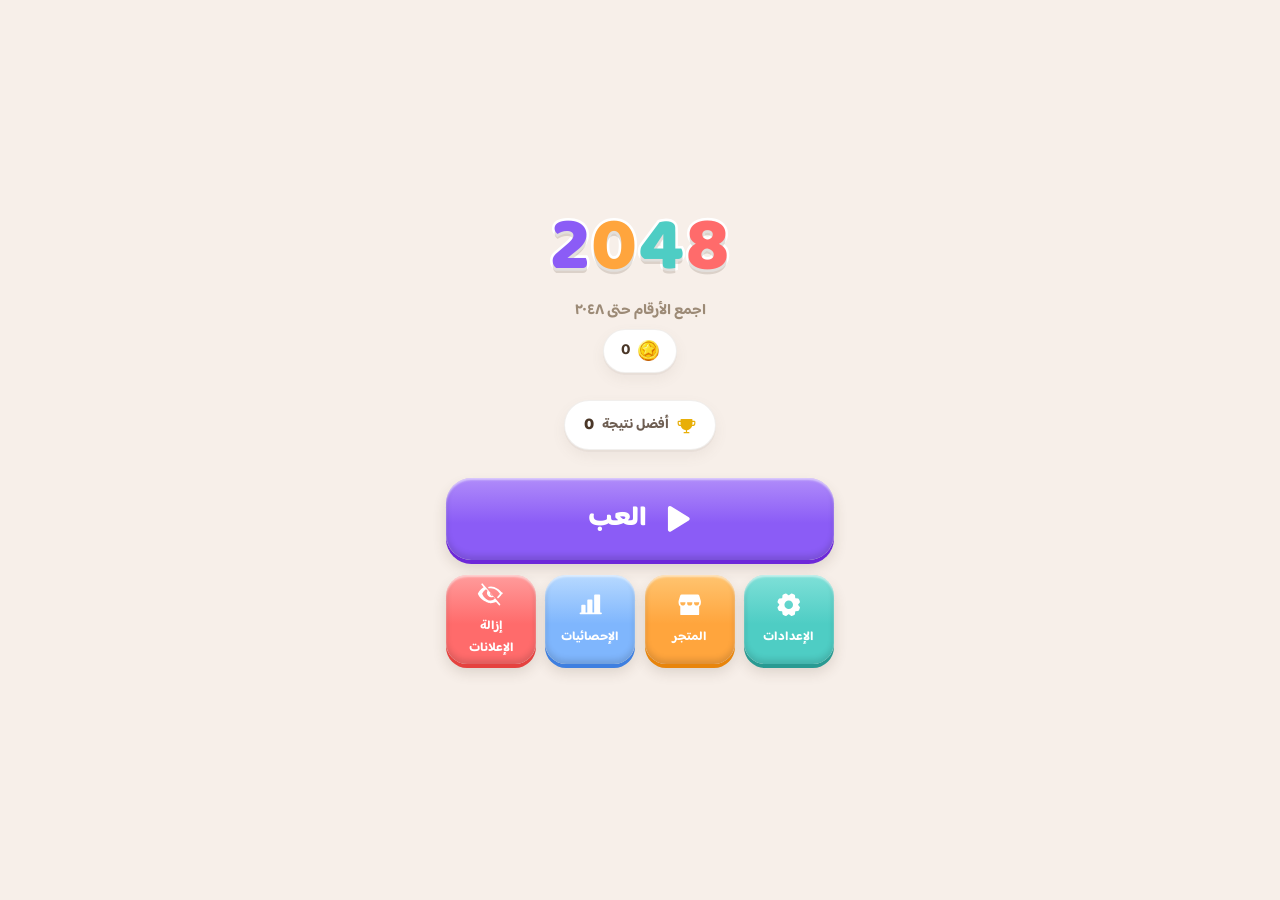
==== commit eff1d835: "استبدال أيقونة العملة الذهبية بصورة كلاي 3D بدل الـ SVG المسطّح الصورة المرفوعة نُظّفت من الهالة الش" ====
--- a/index.html
+++ b/index.html
@@ -22,7 +22,7 @@
   </div>
 
   <div class="home-wallet">
-    <span class="coin-ico"><svg viewBox="0 0 256 256" fill="currentColor" aria-hidden="true"><path d="M207.58,63.84C186.85,53.48,159.33,48,128,48S69.15,53.48,48.42,63.84,16,88.78,16,104v48c0,15.22,11.82,29.85,32.42,40.16S96.67,208,128,208s58.85-5.48,79.58-15.84S240,167.22,240,152V104C240,88.78,228.18,74.15,207.58,63.84Zm-87.58,96v32c-19-.62-35-3.42-48-7.49V153.05A203.43,203.43,0,0,0,120,159.86Zm16,0a203.43,203.43,0,0,0,48-6.81v31.31c-13,4.07-29,6.87-48,7.49ZM32,152V133.53a82.88,82.88,0,0,0,16.42,10.63c2.43,1.21,5,2.35,7.58,3.43V178C40.17,170.16,32,160.29,32,152Zm168,26V147.59c2.61-1.08,5.15-2.22,7.58-3.43A82.88,82.88,0,0,0,224,133.53V152C224,160.29,215.83,170.16,200,178Z"/></svg></span><b id="home-coins">0</b>
+    <span class="coin-ico"><img src="assets/coin.png" alt="" aria-hidden="true"></span><b id="home-coins">0</b>
   </div>
 
   <div class="home-best">
@@ -57,7 +57,7 @@
   <header class="shop-top">
     <button class="circle-btn" id="btn-store-back" type="button" title="رجوع"><svg viewBox="0 0 256 256" fill="currentColor" aria-hidden="true"><path d="M224,88v80a16,16,0,0,1-16,16H128v40a8,8,0,0,1-13.66,5.66l-96-96a8,8,0,0,1,0-11.32l96-96A8,8,0,0,1,128,32V72h80A16,16,0,0,1,224,88Z"/></svg></button>
     <div class="shop-title" data-i18n="store_title">المتجر</div>
-    <div class="coin-pill"><span class="coin-ico"><svg viewBox="0 0 256 256" fill="currentColor" aria-hidden="true"><path d="M207.58,63.84C186.85,53.48,159.33,48,128,48S69.15,53.48,48.42,63.84,16,88.78,16,104v48c0,15.22,11.82,29.85,32.42,40.16S96.67,208,128,208s58.85-5.48,79.58-15.84S240,167.22,240,152V104C240,88.78,228.18,74.15,207.58,63.84Zm-87.58,96v32c-19-.62-35-3.42-48-7.49V153.05A203.43,203.43,0,0,0,120,159.86Zm16,0a203.43,203.43,0,0,0,48-6.81v31.31c-13,4.07-29,6.87-48,7.49ZM32,152V133.53a82.88,82.88,0,0,0,16.42,10.63c2.43,1.21,5,2.35,7.58,3.43V178C40.17,170.16,32,160.29,32,152Zm168,26V147.59c2.61-1.08,5.15-2.22,7.58-3.43A82.88,82.88,0,0,0,224,133.53V152C224,160.29,215.83,170.16,200,178Z"/></svg></span><b id="shop-coins">0</b></div>
+    <div class="coin-pill"><span class="coin-ico"><img src="assets/coin.png" alt="" aria-hidden="true"></span><b id="shop-coins">0</b></div>
   </header>
 
   <div class="shop-tabs">
@@ -70,18 +70,18 @@
     <button class="shop-row" data-buy="hammer1" type="button">
       <span class="shop-ico"><svg viewBox="0 0 256 256" fill="currentColor" aria-hidden="true"><path d="M251.34,112,183.88,44.08a96.1,96.1,0,0,0-135.77,0l-.09.09L34.25,58.4A8,8,0,0,0,45.74,69.53L59.47,55.35a79.92,79.92,0,0,1,18.71-13.9L124.68,88l-96,96a16,16,0,0,0,0,22.63l20.69,20.69a16,16,0,0,0,22.63,0l96-96,32,32a16,16,0,0,0,22.63,0l28.69-28.69A16,16,0,0,0,251.34,112Zm-89,2.33L140,136.67,119.31,116l22.35-22.35a8,8,0,0,0,0-11.32L94.32,35a80,80,0,0,1,78.23,20.41l44.22,44.51L188,128.66l-14.34-14.34A8,8,0,0,0,162.34,114.32Zm49,37.66-12-12L228,111.25l12,12Z"/></svg></span>
       <span class="shop-txt"><b data-i18n="store_hammer1_name">مطرقة</b><i data-i18n="store_hammer1_desc">ضربة واحدة تكسر أي رقم</i></span>
-      <span class="shop-buy"><svg viewBox="0 0 256 256" fill="currentColor" aria-hidden="true"><path d="M207.58,63.84C186.85,53.48,159.33,48,128,48S69.15,53.48,48.42,63.84,16,88.78,16,104v48c0,15.22,11.82,29.85,32.42,40.16S96.67,208,128,208s58.85-5.48,79.58-15.84S240,167.22,240,152V104C240,88.78,228.18,74.15,207.58,63.84Zm-87.58,96v32c-19-.62-35-3.42-48-7.49V153.05A203.43,203.43,0,0,0,120,159.86Zm16,0a203.43,203.43,0,0,0,48-6.81v31.31c-13,4.07-29,6.87-48,7.49ZM32,152V133.53a82.88,82.88,0,0,0,16.42,10.63c2.43,1.21,5,2.35,7.58,3.43V178C40.17,170.16,32,160.29,32,152Zm168,26V147.59c2.61-1.08,5.15-2.22,7.58-3.43A82.88,82.88,0,0,0,224,133.53V152C224,160.29,215.83,170.16,200,178Z"/></svg> 60</span>
+      <span class="shop-buy"><img src="assets/coin.png" alt="" aria-hidden="true"> 60</span>
     </button>
     <button class="shop-row" data-buy="hammer5" type="button">
       <span class="shop-ico"><svg viewBox="0 0 256 256" fill="currentColor" aria-hidden="true"><path d="M251.34,112,183.88,44.08a96.1,96.1,0,0,0-135.77,0l-.09.09L34.25,58.4A8,8,0,0,0,45.74,69.53L59.47,55.35a79.92,79.92,0,0,1,18.71-13.9L124.68,88l-96,96a16,16,0,0,0,0,22.63l20.69,20.69a16,16,0,0,0,22.63,0l96-96,32,32a16,16,0,0,0,22.63,0l28.69-28.69A16,16,0,0,0,251.34,112Zm-89,2.33L140,136.67,119.31,116l22.35-22.35a8,8,0,0,0,0-11.32L94.32,35a80,80,0,0,1,78.23,20.41l44.22,44.51L188,128.66l-14.34-14.34A8,8,0,0,0,162.34,114.32Zm49,37.66-12-12L228,111.25l12,12Z"/></svg></span>
       <span class="shop-txt"><b data-i18n="store_hammer5_name">5 مطارق</b><i data-i18n="store_hammer5_desc">أوفر بنسبة 17%</i></span>
-      <span class="shop-buy"><svg viewBox="0 0 256 256" fill="currentColor" aria-hidden="true"><path d="M207.58,63.84C186.85,53.48,159.33,48,128,48S69.15,53.48,48.42,63.84,16,88.78,16,104v48c0,15.22,11.82,29.85,32.42,40.16S96.67,208,128,208s58.85-5.48,79.58-15.84S240,167.22,240,152V104C240,88.78,228.18,74.15,207.58,63.84Zm-87.58,96v32c-19-.62-35-3.42-48-7.49V153.05A203.43,203.43,0,0,0,120,159.86Zm16,0a203.43,203.43,0,0,0,48-6.81v31.31c-13,4.07-29,6.87-48,7.49ZM32,152V133.53a82.88,82.88,0,0,0,16.42,10.63c2.43,1.21,5,2.35,7.58,3.43V178C40.17,170.16,32,160.29,32,152Zm168,26V147.59c2.61-1.08,5.15-2.22,7.58-3.43A82.88,82.88,0,0,0,224,133.53V152C224,160.29,215.83,170.16,200,178Z"/></svg> 250</span>
+      <span class="shop-buy"><img src="assets/coin.png" alt="" aria-hidden="true"> 250</span>
       <span class="shop-badge" data-i18n="store_hammer5_badge">الأكثر شراءً</span>
     </button>
     <button class="shop-row" data-buy="hammer15" type="button">
       <span class="shop-ico"><svg viewBox="0 0 256 256" fill="currentColor" aria-hidden="true"><path d="M251.34,112,183.88,44.08a96.1,96.1,0,0,0-135.77,0l-.09.09L34.25,58.4A8,8,0,0,0,45.74,69.53L59.47,55.35a79.92,79.92,0,0,1,18.71-13.9L124.68,88l-96,96a16,16,0,0,0,0,22.63l20.69,20.69a16,16,0,0,0,22.63,0l96-96,32,32a16,16,0,0,0,22.63,0l28.69-28.69A16,16,0,0,0,251.34,112Zm-89,2.33L140,136.67,119.31,116l22.35-22.35a8,8,0,0,0,0-11.32L94.32,35a80,80,0,0,1,78.23,20.41l44.22,44.51L188,128.66l-14.34-14.34A8,8,0,0,0,162.34,114.32Zm49,37.66-12-12L228,111.25l12,12Z"/></svg></span>
       <span class="shop-txt"><b data-i18n="store_hammer15_name">15 مطرقة</b><i data-i18n="store_hammer15_desc">أوفر بنسبة 28%</i></span>
-      <span class="shop-buy"><svg viewBox="0 0 256 256" fill="currentColor" aria-hidden="true"><path d="M207.58,63.84C186.85,53.48,159.33,48,128,48S69.15,53.48,48.42,63.84,16,88.78,16,104v48c0,15.22,11.82,29.85,32.42,40.16S96.67,208,128,208s58.85-5.48,79.58-15.84S240,167.22,240,152V104C240,88.78,228.18,74.15,207.58,63.84Zm-87.58,96v32c-19-.62-35-3.42-48-7.49V153.05A203.43,203.43,0,0,0,120,159.86Zm16,0a203.43,203.43,0,0,0,48-6.81v31.31c-13,4.07-29,6.87-48,7.49ZM32,152V133.53a82.88,82.88,0,0,0,16.42,10.63c2.43,1.21,5,2.35,7.58,3.43V178C40.17,170.16,32,160.29,32,152Zm168,26V147.59c2.61-1.08,5.15-2.22,7.58-3.43A82.88,82.88,0,0,0,224,133.53V152C224,160.29,215.83,170.16,200,178Z"/></svg> 650</span>
+      <span class="shop-buy"><img src="assets/coin.png" alt="" aria-hidden="true"> 650</span>
       <span class="shop-badge" data-i18n="store_hammer15_badge">أفضل قيمة</span>
     </button>
 
@@ -115,24 +115,24 @@
 
   <div class="shop-scroll" id="panel-gold" style="display:none">
     <div class="shop-row locked">
-      <span class="shop-ico gold-ico"><svg viewBox="0 0 256 256" fill="currentColor" aria-hidden="true"><path d="M207.58,63.84C186.85,53.48,159.33,48,128,48S69.15,53.48,48.42,63.84,16,88.78,16,104v48c0,15.22,11.82,29.85,32.42,40.16S96.67,208,128,208s58.85-5.48,79.58-15.84S240,167.22,240,152V104C240,88.78,228.18,74.15,207.58,63.84Zm-87.58,96v32c-19-.62-35-3.42-48-7.49V153.05A203.43,203.43,0,0,0,120,159.86Zm16,0a203.43,203.43,0,0,0,48-6.81v31.31c-13,4.07-29,6.87-48,7.49ZM32,152V133.53a82.88,82.88,0,0,0,16.42,10.63c2.43,1.21,5,2.35,7.58,3.43V178C40.17,170.16,32,160.29,32,152Zm168,26V147.59c2.61-1.08,5.15-2.22,7.58-3.43A82.88,82.88,0,0,0,224,133.53V152C224,160.29,215.83,170.16,200,178Z"/></svg></span>
+      <span class="shop-ico gold-ico"><img src="assets/coin.png" alt="" aria-hidden="true"></span>
       <span class="shop-txt"><b data-i18n="store_gold1_name">100 ذهب</b><i>$0.99</i></span>
       <span class="shop-buy soon-pill"><svg viewBox="0 0 256 256" fill="currentColor" aria-hidden="true"><path d="M208,80H176V56a48,48,0,0,0-96,0V80H48A16,16,0,0,0,32,96V208a16,16,0,0,0,16,16H208a16,16,0,0,0,16-16V96A16,16,0,0,0,208,80ZM96,56a32,32,0,0,1,64,0V80H96Z"/></svg> <span data-i18n="soon_pill">قريبًا</span></span>
     </div>
     <div class="shop-row locked">
-      <span class="shop-ico gold-ico"><svg viewBox="0 0 256 256" fill="currentColor" aria-hidden="true"><path d="M207.58,63.84C186.85,53.48,159.33,48,128,48S69.15,53.48,48.42,63.84,16,88.78,16,104v48c0,15.22,11.82,29.85,32.42,40.16S96.67,208,128,208s58.85-5.48,79.58-15.84S240,167.22,240,152V104C240,88.78,228.18,74.15,207.58,63.84Zm-87.58,96v32c-19-.62-35-3.42-48-7.49V153.05A203.43,203.43,0,0,0,120,159.86Zm16,0a203.43,203.43,0,0,0,48-6.81v31.31c-13,4.07-29,6.87-48,7.49ZM32,152V133.53a82.88,82.88,0,0,0,16.42,10.63c2.43,1.21,5,2.35,7.58,3.43V178C40.17,170.16,32,160.29,32,152Zm168,26V147.59c2.61-1.08,5.15-2.22,7.58-3.43A82.88,82.88,0,0,0,224,133.53V152C224,160.29,215.83,170.16,200,178Z"/></svg></span>
+      <span class="shop-ico gold-ico"><img src="assets/coin.png" alt="" aria-hidden="true"></span>
       <span class="shop-txt"><b data-i18n="store_gold2_name">550 ذهب</b><i>$4.99</i></span>
       <span class="shop-buy soon-pill"><svg viewBox="0 0 256 256" fill="currentColor" aria-hidden="true"><path d="M208,80H176V56a48,48,0,0,0-96,0V80H48A16,16,0,0,0,32,96V208a16,16,0,0,0,16,16H208a16,16,0,0,0,16-16V96A16,16,0,0,0,208,80ZM96,56a32,32,0,0,1,64,0V80H96Z"/></svg> <span data-i18n="soon_pill">قريبًا</span></span>
       <span class="shop-badge" data-i18n="store_hammer5_badge">الأكثر شراءً</span>
     </div>
     <div class="shop-row locked">
-      <span class="shop-ico gold-ico"><svg viewBox="0 0 256 256" fill="currentColor" aria-hidden="true"><path d="M207.58,63.84C186.85,53.48,159.33,48,128,48S69.15,53.48,48.42,63.84,16,88.78,16,104v48c0,15.22,11.82,29.85,32.42,40.16S96.67,208,128,208s58.85-5.48,79.58-15.84S240,167.22,240,152V104C240,88.78,228.18,74.15,207.58,63.84Zm-87.58,96v32c-19-.62-35-3.42-48-7.49V153.05A203.43,203.43,0,0,0,120,159.86Zm16,0a203.43,203.43,0,0,0,48-6.81v31.31c-13,4.07-29,6.87-48,7.49ZM32,152V133.53a82.88,82.88,0,0,0,16.42,10.63c2.43,1.21,5,2.35,7.58,3.43V178C40.17,170.16,32,160.29,32,152Zm168,26V147.59c2.61-1.08,5.15-2.22,7.58-3.43A82.88,82.88,0,0,0,224,133.53V152C224,160.29,215.83,170.16,200,178Z"/></svg></span>
+      <span class="shop-ico gold-ico"><img src="assets/coin.png" alt="" aria-hidden="true"></span>
       <span class="shop-txt"><b data-i18n="store_gold3_name">1200 ذهب</b><i>$9.99</i></span>
       <span class="shop-buy soon-pill"><svg viewBox="0 0 256 256" fill="currentColor" aria-hidden="true"><path d="M208,80H176V56a48,48,0,0,0-96,0V80H48A16,16,0,0,0,32,96V208a16,16,0,0,0,16,16H208a16,16,0,0,0,16-16V96A16,16,0,0,0,208,80ZM96,56a32,32,0,0,1,64,0V80H96Z"/></svg> <span data-i18n="soon_pill">قريبًا</span></span>
       <span class="shop-badge" data-i18n="store_hammer15_badge">أفضل قيمة</span>
     </div>
     <div class="shop-row locked">
-      <span class="shop-ico gold-ico"><svg viewBox="0 0 256 256" fill="currentColor" aria-hidden="true"><path d="M207.58,63.84C186.85,53.48,159.33,48,128,48S69.15,53.48,48.42,63.84,16,88.78,16,104v48c0,15.22,11.82,29.85,32.42,40.16S96.67,208,128,208s58.85-5.48,79.58-15.84S240,167.22,240,152V104C240,88.78,228.18,74.15,207.58,63.84Zm-87.58,96v32c-19-.62-35-3.42-48-7.49V153.05A203.43,203.43,0,0,0,120,159.86Zm16,0a203.43,203.43,0,0,0,48-6.81v31.31c-13,4.07-29,6.87-48,7.49ZM32,152V133.53a82.88,82.88,0,0,0,16.42,10.63c2.43,1.21,5,2.35,7.58,3.43V178C40.17,170.16,32,160.29,32,152Zm168,26V147.59c2.61-1.08,5.15-2.22,7.58-3.43A82.88,82.88,0,0,0,224,133.53V152C224,160.29,215.83,170.16,200,178Z"/></svg></span>
+      <span class="shop-ico gold-ico"><img src="assets/coin.png" alt="" aria-hidden="true"></span>
       <span class="shop-txt"><b data-i18n="store_gold4_name">2600 ذهب</b><i>$19.99</i></span>
       <span class="shop-buy soon-pill"><svg viewBox="0 0 256 256" fill="currentColor" aria-hidden="true"><path d="M208,80H176V56a48,48,0,0,0-96,0V80H48A16,16,0,0,0,32,96V208a16,16,0,0,0,16,16H208a16,16,0,0,0,16-16V96A16,16,0,0,0,208,80ZM96,56a32,32,0,0,1,64,0V80H96Z"/></svg> <span data-i18n="soon_pill">قريبًا</span></span>
     </div>
--- a/style.css
+++ b/style.css
@@ -610,6 +610,7 @@
 
 /* ---- المتجر ---- */
 .coin-ico svg { width: calc(17 * var(--u)); height: calc(17 * var(--u)); display: block; color: #e0a326; }
+.coin-ico img { width: calc(20 * var(--u)); height: calc(20 * var(--u)); display: block; }
 .coin-pill {
   display: inline-flex; align-items: center; gap: calc(6 * var(--u));
   background: var(--card); border: 1px solid var(--edge); box-shadow: var(--shadow);
@@ -666,7 +667,10 @@
 }
 .shop-ico svg { width: calc(24 * var(--u)); height: calc(24 * var(--u)); display: block; color: #fff; }
 [data-buy^="hammer"] .shop-ico { --clay-c: var(--orange); --clay-d: var(--orange-d); --clay-l: var(--orange-l); }
-.gold-ico { --clay-c: var(--yellow); --clay-d: var(--yellow-d); --clay-l: var(--yellow-l); }
+.shop-ico img { width: calc(30 * var(--u)); height: calc(30 * var(--u)); display: block; }
+/* صف الذهب: العملة نفسها هي الأيقونة، فلا داعي للمربع الأصفر خلفها */
+.shop-ico.gold-ico { background: none; box-shadow: none; }
+.shop-ico.gold-ico img { width: calc(44 * var(--u)); height: calc(44 * var(--u)); }
 .shop-txt { flex: 1; min-width: 0; display: flex; flex-direction: column; gap: calc(3 * var(--u)); }
 .shop-txt b { font-size: calc(15 * var(--u)); font-weight: 800; }
 .shop-txt i { font-style: normal; font-size: calc(12 * var(--u)); color: var(--text-soft); }
@@ -680,6 +684,7 @@
   font-variant-numeric: tabular-nums;
 }
 .shop-buy svg { width: calc(15 * var(--u)); height: calc(15 * var(--u)); color: #fff2cf; }
+.shop-buy img { width: calc(17 * var(--u)); height: calc(17 * var(--u)); display: block; }
 .soon-pill { background: var(--btn); color: var(--text-soft); }
 .soon-pill svg { color: var(--text-soft); }
 .shop-badge {
@@ -690,6 +695,7 @@
 }
 .shop-row.cant .shop-buy { background: var(--btn); color: var(--text-soft); }
 .shop-row.cant .shop-buy svg { color: var(--text-soft); }
+.shop-row.cant .shop-buy img { filter: grayscale(1); opacity: .5; }
 
 /* ---- الإعدادات ---- */
 #screen-settings { gap: calc(10 * var(--u)); }
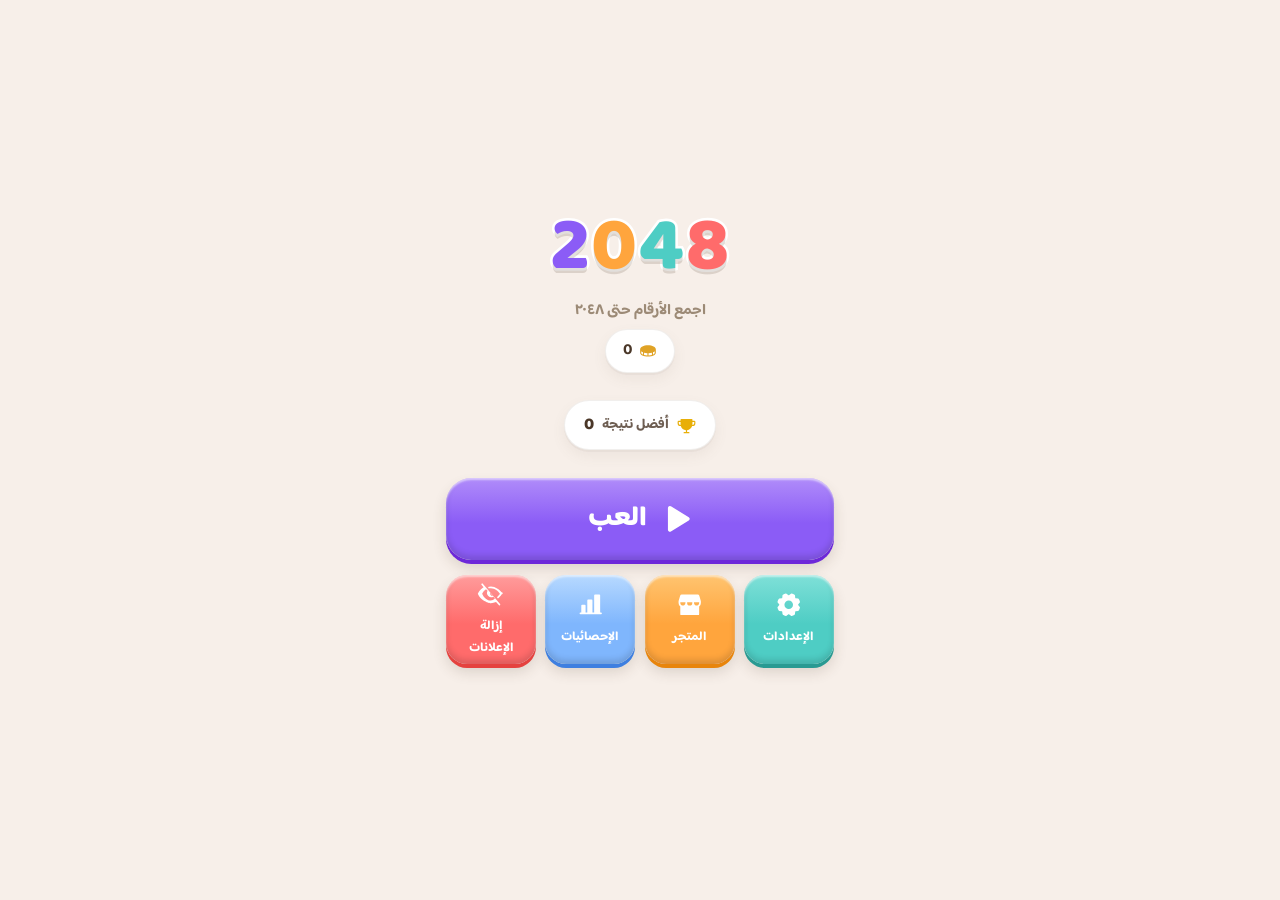
==== commit 8be4383e: "Revert "استبدال أيقونة العملة الذهبية بصورة كلاي 3D بدل الـ SVG المسطّح" هذا الرد يلغي الكوميت eff1d" ====
--- a/index.html
+++ b/index.html
@@ -22,7 +22,7 @@
   </div>
 
   <div class="home-wallet">
-    <span class="coin-ico"><img src="assets/coin.png" alt="" aria-hidden="true"></span><b id="home-coins">0</b>
+    <span class="coin-ico"><svg viewBox="0 0 256 256" fill="currentColor" aria-hidden="true"><path d="M207.58,63.84C186.85,53.48,159.33,48,128,48S69.15,53.48,48.42,63.84,16,88.78,16,104v48c0,15.22,11.82,29.85,32.42,40.16S96.67,208,128,208s58.85-5.48,79.58-15.84S240,167.22,240,152V104C240,88.78,228.18,74.15,207.58,63.84Zm-87.58,96v32c-19-.62-35-3.42-48-7.49V153.05A203.43,203.43,0,0,0,120,159.86Zm16,0a203.43,203.43,0,0,0,48-6.81v31.31c-13,4.07-29,6.87-48,7.49ZM32,152V133.53a82.88,82.88,0,0,0,16.42,10.63c2.43,1.21,5,2.35,7.58,3.43V178C40.17,170.16,32,160.29,32,152Zm168,26V147.59c2.61-1.08,5.15-2.22,7.58-3.43A82.88,82.88,0,0,0,224,133.53V152C224,160.29,215.83,170.16,200,178Z"/></svg></span><b id="home-coins">0</b>
   </div>
 
   <div class="home-best">
@@ -57,7 +57,7 @@
   <header class="shop-top">
     <button class="circle-btn" id="btn-store-back" type="button" title="رجوع"><svg viewBox="0 0 256 256" fill="currentColor" aria-hidden="true"><path d="M224,88v80a16,16,0,0,1-16,16H128v40a8,8,0,0,1-13.66,5.66l-96-96a8,8,0,0,1,0-11.32l96-96A8,8,0,0,1,128,32V72h80A16,16,0,0,1,224,88Z"/></svg></button>
     <div class="shop-title" data-i18n="store_title">المتجر</div>
-    <div class="coin-pill"><span class="coin-ico"><img src="assets/coin.png" alt="" aria-hidden="true"></span><b id="shop-coins">0</b></div>
+    <div class="coin-pill"><span class="coin-ico"><svg viewBox="0 0 256 256" fill="currentColor" aria-hidden="true"><path d="M207.58,63.84C186.85,53.48,159.33,48,128,48S69.15,53.48,48.42,63.84,16,88.78,16,104v48c0,15.22,11.82,29.85,32.42,40.16S96.67,208,128,208s58.85-5.48,79.58-15.84S240,167.22,240,152V104C240,88.78,228.18,74.15,207.58,63.84Zm-87.58,96v32c-19-.62-35-3.42-48-7.49V153.05A203.43,203.43,0,0,0,120,159.86Zm16,0a203.43,203.43,0,0,0,48-6.81v31.31c-13,4.07-29,6.87-48,7.49ZM32,152V133.53a82.88,82.88,0,0,0,16.42,10.63c2.43,1.21,5,2.35,7.58,3.43V178C40.17,170.16,32,160.29,32,152Zm168,26V147.59c2.61-1.08,5.15-2.22,7.58-3.43A82.88,82.88,0,0,0,224,133.53V152C224,160.29,215.83,170.16,200,178Z"/></svg></span><b id="shop-coins">0</b></div>
   </header>
 
   <div class="shop-tabs">
@@ -70,18 +70,18 @@
     <button class="shop-row" data-buy="hammer1" type="button">
       <span class="shop-ico"><svg viewBox="0 0 256 256" fill="currentColor" aria-hidden="true"><path d="M251.34,112,183.88,44.08a96.1,96.1,0,0,0-135.77,0l-.09.09L34.25,58.4A8,8,0,0,0,45.74,69.53L59.47,55.35a79.92,79.92,0,0,1,18.71-13.9L124.68,88l-96,96a16,16,0,0,0,0,22.63l20.69,20.69a16,16,0,0,0,22.63,0l96-96,32,32a16,16,0,0,0,22.63,0l28.69-28.69A16,16,0,0,0,251.34,112Zm-89,2.33L140,136.67,119.31,116l22.35-22.35a8,8,0,0,0,0-11.32L94.32,35a80,80,0,0,1,78.23,20.41l44.22,44.51L188,128.66l-14.34-14.34A8,8,0,0,0,162.34,114.32Zm49,37.66-12-12L228,111.25l12,12Z"/></svg></span>
       <span class="shop-txt"><b data-i18n="store_hammer1_name">مطرقة</b><i data-i18n="store_hammer1_desc">ضربة واحدة تكسر أي رقم</i></span>
-      <span class="shop-buy"><img src="assets/coin.png" alt="" aria-hidden="true"> 60</span>
+      <span class="shop-buy"><svg viewBox="0 0 256 256" fill="currentColor" aria-hidden="true"><path d="M207.58,63.84C186.85,53.48,159.33,48,128,48S69.15,53.48,48.42,63.84,16,88.78,16,104v48c0,15.22,11.82,29.85,32.42,40.16S96.67,208,128,208s58.85-5.48,79.58-15.84S240,167.22,240,152V104C240,88.78,228.18,74.15,207.58,63.84Zm-87.58,96v32c-19-.62-35-3.42-48-7.49V153.05A203.43,203.43,0,0,0,120,159.86Zm16,0a203.43,203.43,0,0,0,48-6.81v31.31c-13,4.07-29,6.87-48,7.49ZM32,152V133.53a82.88,82.88,0,0,0,16.42,10.63c2.43,1.21,5,2.35,7.58,3.43V178C40.17,170.16,32,160.29,32,152Zm168,26V147.59c2.61-1.08,5.15-2.22,7.58-3.43A82.88,82.88,0,0,0,224,133.53V152C224,160.29,215.83,170.16,200,178Z"/></svg> 60</span>
     </button>
     <button class="shop-row" data-buy="hammer5" type="button">
       <span class="shop-ico"><svg viewBox="0 0 256 256" fill="currentColor" aria-hidden="true"><path d="M251.34,112,183.88,44.08a96.1,96.1,0,0,0-135.77,0l-.09.09L34.25,58.4A8,8,0,0,0,45.74,69.53L59.47,55.35a79.92,79.92,0,0,1,18.71-13.9L124.68,88l-96,96a16,16,0,0,0,0,22.63l20.69,20.69a16,16,0,0,0,22.63,0l96-96,32,32a16,16,0,0,0,22.63,0l28.69-28.69A16,16,0,0,0,251.34,112Zm-89,2.33L140,136.67,119.31,116l22.35-22.35a8,8,0,0,0,0-11.32L94.32,35a80,80,0,0,1,78.23,20.41l44.22,44.51L188,128.66l-14.34-14.34A8,8,0,0,0,162.34,114.32Zm49,37.66-12-12L228,111.25l12,12Z"/></svg></span>
       <span class="shop-txt"><b data-i18n="store_hammer5_name">5 مطارق</b><i data-i18n="store_hammer5_desc">أوفر بنسبة 17%</i></span>
-      <span class="shop-buy"><img src="assets/coin.png" alt="" aria-hidden="true"> 250</span>
+      <span class="shop-buy"><svg viewBox="0 0 256 256" fill="currentColor" aria-hidden="true"><path d="M207.58,63.84C186.85,53.48,159.33,48,128,48S69.15,53.48,48.42,63.84,16,88.78,16,104v48c0,15.22,11.82,29.85,32.42,40.16S96.67,208,128,208s58.85-5.48,79.58-15.84S240,167.22,240,152V104C240,88.78,228.18,74.15,207.58,63.84Zm-87.58,96v32c-19-.62-35-3.42-48-7.49V153.05A203.43,203.43,0,0,0,120,159.86Zm16,0a203.43,203.43,0,0,0,48-6.81v31.31c-13,4.07-29,6.87-48,7.49ZM32,152V133.53a82.88,82.88,0,0,0,16.42,10.63c2.43,1.21,5,2.35,7.58,3.43V178C40.17,170.16,32,160.29,32,152Zm168,26V147.59c2.61-1.08,5.15-2.22,7.58-3.43A82.88,82.88,0,0,0,224,133.53V152C224,160.29,215.83,170.16,200,178Z"/></svg> 250</span>
       <span class="shop-badge" data-i18n="store_hammer5_badge">الأكثر شراءً</span>
     </button>
     <button class="shop-row" data-buy="hammer15" type="button">
       <span class="shop-ico"><svg viewBox="0 0 256 256" fill="currentColor" aria-hidden="true"><path d="M251.34,112,183.88,44.08a96.1,96.1,0,0,0-135.77,0l-.09.09L34.25,58.4A8,8,0,0,0,45.74,69.53L59.47,55.35a79.92,79.92,0,0,1,18.71-13.9L124.68,88l-96,96a16,16,0,0,0,0,22.63l20.69,20.69a16,16,0,0,0,22.63,0l96-96,32,32a16,16,0,0,0,22.63,0l28.69-28.69A16,16,0,0,0,251.34,112Zm-89,2.33L140,136.67,119.31,116l22.35-22.35a8,8,0,0,0,0-11.32L94.32,35a80,80,0,0,1,78.23,20.41l44.22,44.51L188,128.66l-14.34-14.34A8,8,0,0,0,162.34,114.32Zm49,37.66-12-12L228,111.25l12,12Z"/></svg></span>
       <span class="shop-txt"><b data-i18n="store_hammer15_name">15 مطرقة</b><i data-i18n="store_hammer15_desc">أوفر بنسبة 28%</i></span>
-      <span class="shop-buy"><img src="assets/coin.png" alt="" aria-hidden="true"> 650</span>
+      <span class="shop-buy"><svg viewBox="0 0 256 256" fill="currentColor" aria-hidden="true"><path d="M207.58,63.84C186.85,53.48,159.33,48,128,48S69.15,53.48,48.42,63.84,16,88.78,16,104v48c0,15.22,11.82,29.85,32.42,40.16S96.67,208,128,208s58.85-5.48,79.58-15.84S240,167.22,240,152V104C240,88.78,228.18,74.15,207.58,63.84Zm-87.58,96v32c-19-.62-35-3.42-48-7.49V153.05A203.43,203.43,0,0,0,120,159.86Zm16,0a203.43,203.43,0,0,0,48-6.81v31.31c-13,4.07-29,6.87-48,7.49ZM32,152V133.53a82.88,82.88,0,0,0,16.42,10.63c2.43,1.21,5,2.35,7.58,3.43V178C40.17,170.16,32,160.29,32,152Zm168,26V147.59c2.61-1.08,5.15-2.22,7.58-3.43A82.88,82.88,0,0,0,224,133.53V152C224,160.29,215.83,170.16,200,178Z"/></svg> 650</span>
       <span class="shop-badge" data-i18n="store_hammer15_badge">أفضل قيمة</span>
     </button>
 
@@ -115,24 +115,24 @@
 
   <div class="shop-scroll" id="panel-gold" style="display:none">
     <div class="shop-row locked">
-      <span class="shop-ico gold-ico"><img src="assets/coin.png" alt="" aria-hidden="true"></span>
+      <span class="shop-ico gold-ico"><svg viewBox="0 0 256 256" fill="currentColor" aria-hidden="true"><path d="M207.58,63.84C186.85,53.48,159.33,48,128,48S69.15,53.48,48.42,63.84,16,88.78,16,104v48c0,15.22,11.82,29.85,32.42,40.16S96.67,208,128,208s58.85-5.48,79.58-15.84S240,167.22,240,152V104C240,88.78,228.18,74.15,207.58,63.84Zm-87.58,96v32c-19-.62-35-3.42-48-7.49V153.05A203.43,203.43,0,0,0,120,159.86Zm16,0a203.43,203.43,0,0,0,48-6.81v31.31c-13,4.07-29,6.87-48,7.49ZM32,152V133.53a82.88,82.88,0,0,0,16.42,10.63c2.43,1.21,5,2.35,7.58,3.43V178C40.17,170.16,32,160.29,32,152Zm168,26V147.59c2.61-1.08,5.15-2.22,7.58-3.43A82.88,82.88,0,0,0,224,133.53V152C224,160.29,215.83,170.16,200,178Z"/></svg></span>
       <span class="shop-txt"><b data-i18n="store_gold1_name">100 ذهب</b><i>$0.99</i></span>
       <span class="shop-buy soon-pill"><svg viewBox="0 0 256 256" fill="currentColor" aria-hidden="true"><path d="M208,80H176V56a48,48,0,0,0-96,0V80H48A16,16,0,0,0,32,96V208a16,16,0,0,0,16,16H208a16,16,0,0,0,16-16V96A16,16,0,0,0,208,80ZM96,56a32,32,0,0,1,64,0V80H96Z"/></svg> <span data-i18n="soon_pill">قريبًا</span></span>
     </div>
     <div class="shop-row locked">
-      <span class="shop-ico gold-ico"><img src="assets/coin.png" alt="" aria-hidden="true"></span>
+      <span class="shop-ico gold-ico"><svg viewBox="0 0 256 256" fill="currentColor" aria-hidden="true"><path d="M207.58,63.84C186.85,53.48,159.33,48,128,48S69.15,53.48,48.42,63.84,16,88.78,16,104v48c0,15.22,11.82,29.85,32.42,40.16S96.67,208,128,208s58.85-5.48,79.58-15.84S240,167.22,240,152V104C240,88.78,228.18,74.15,207.58,63.84Zm-87.58,96v32c-19-.62-35-3.42-48-7.49V153.05A203.43,203.43,0,0,0,120,159.86Zm16,0a203.43,203.43,0,0,0,48-6.81v31.31c-13,4.07-29,6.87-48,7.49ZM32,152V133.53a82.88,82.88,0,0,0,16.42,10.63c2.43,1.21,5,2.35,7.58,3.43V178C40.17,170.16,32,160.29,32,152Zm168,26V147.59c2.61-1.08,5.15-2.22,7.58-3.43A82.88,82.88,0,0,0,224,133.53V152C224,160.29,215.83,170.16,200,178Z"/></svg></span>
       <span class="shop-txt"><b data-i18n="store_gold2_name">550 ذهب</b><i>$4.99</i></span>
       <span class="shop-buy soon-pill"><svg viewBox="0 0 256 256" fill="currentColor" aria-hidden="true"><path d="M208,80H176V56a48,48,0,0,0-96,0V80H48A16,16,0,0,0,32,96V208a16,16,0,0,0,16,16H208a16,16,0,0,0,16-16V96A16,16,0,0,0,208,80ZM96,56a32,32,0,0,1,64,0V80H96Z"/></svg> <span data-i18n="soon_pill">قريبًا</span></span>
       <span class="shop-badge" data-i18n="store_hammer5_badge">الأكثر شراءً</span>
     </div>
     <div class="shop-row locked">
-      <span class="shop-ico gold-ico"><img src="assets/coin.png" alt="" aria-hidden="true"></span>
+      <span class="shop-ico gold-ico"><svg viewBox="0 0 256 256" fill="currentColor" aria-hidden="true"><path d="M207.58,63.84C186.85,53.48,159.33,48,128,48S69.15,53.48,48.42,63.84,16,88.78,16,104v48c0,15.22,11.82,29.85,32.42,40.16S96.67,208,128,208s58.85-5.48,79.58-15.84S240,167.22,240,152V104C240,88.78,228.18,74.15,207.58,63.84Zm-87.58,96v32c-19-.62-35-3.42-48-7.49V153.05A203.43,203.43,0,0,0,120,159.86Zm16,0a203.43,203.43,0,0,0,48-6.81v31.31c-13,4.07-29,6.87-48,7.49ZM32,152V133.53a82.88,82.88,0,0,0,16.42,10.63c2.43,1.21,5,2.35,7.58,3.43V178C40.17,170.16,32,160.29,32,152Zm168,26V147.59c2.61-1.08,5.15-2.22,7.58-3.43A82.88,82.88,0,0,0,224,133.53V152C224,160.29,215.83,170.16,200,178Z"/></svg></span>
       <span class="shop-txt"><b data-i18n="store_gold3_name">1200 ذهب</b><i>$9.99</i></span>
       <span class="shop-buy soon-pill"><svg viewBox="0 0 256 256" fill="currentColor" aria-hidden="true"><path d="M208,80H176V56a48,48,0,0,0-96,0V80H48A16,16,0,0,0,32,96V208a16,16,0,0,0,16,16H208a16,16,0,0,0,16-16V96A16,16,0,0,0,208,80ZM96,56a32,32,0,0,1,64,0V80H96Z"/></svg> <span data-i18n="soon_pill">قريبًا</span></span>
       <span class="shop-badge" data-i18n="store_hammer15_badge">أفضل قيمة</span>
     </div>
     <div class="shop-row locked">
-      <span class="shop-ico gold-ico"><img src="assets/coin.png" alt="" aria-hidden="true"></span>
+      <span class="shop-ico gold-ico"><svg viewBox="0 0 256 256" fill="currentColor" aria-hidden="true"><path d="M207.58,63.84C186.85,53.48,159.33,48,128,48S69.15,53.48,48.42,63.84,16,88.78,16,104v48c0,15.22,11.82,29.85,32.42,40.16S96.67,208,128,208s58.85-5.48,79.58-15.84S240,167.22,240,152V104C240,88.78,228.18,74.15,207.58,63.84Zm-87.58,96v32c-19-.62-35-3.42-48-7.49V153.05A203.43,203.43,0,0,0,120,159.86Zm16,0a203.43,203.43,0,0,0,48-6.81v31.31c-13,4.07-29,6.87-48,7.49ZM32,152V133.53a82.88,82.88,0,0,0,16.42,10.63c2.43,1.21,5,2.35,7.58,3.43V178C40.17,170.16,32,160.29,32,152Zm168,26V147.59c2.61-1.08,5.15-2.22,7.58-3.43A82.88,82.88,0,0,0,224,133.53V152C224,160.29,215.83,170.16,200,178Z"/></svg></span>
       <span class="shop-txt"><b data-i18n="store_gold4_name">2600 ذهب</b><i>$19.99</i></span>
       <span class="shop-buy soon-pill"><svg viewBox="0 0 256 256" fill="currentColor" aria-hidden="true"><path d="M208,80H176V56a48,48,0,0,0-96,0V80H48A16,16,0,0,0,32,96V208a16,16,0,0,0,16,16H208a16,16,0,0,0,16-16V96A16,16,0,0,0,208,80ZM96,56a32,32,0,0,1,64,0V80H96Z"/></svg> <span data-i18n="soon_pill">قريبًا</span></span>
     </div>
--- a/style.css
+++ b/style.css
@@ -610,7 +610,6 @@
 
 /* ---- المتجر ---- */
 .coin-ico svg { width: calc(17 * var(--u)); height: calc(17 * var(--u)); display: block; color: #e0a326; }
-.coin-ico img { width: calc(20 * var(--u)); height: calc(20 * var(--u)); display: block; }
 .coin-pill {
   display: inline-flex; align-items: center; gap: calc(6 * var(--u));
   background: var(--card); border: 1px solid var(--edge); box-shadow: var(--shadow);
@@ -667,10 +666,7 @@
 }
 .shop-ico svg { width: calc(24 * var(--u)); height: calc(24 * var(--u)); display: block; color: #fff; }
 [data-buy^="hammer"] .shop-ico { --clay-c: var(--orange); --clay-d: var(--orange-d); --clay-l: var(--orange-l); }
-.shop-ico img { width: calc(30 * var(--u)); height: calc(30 * var(--u)); display: block; }
-/* صف الذهب: العملة نفسها هي الأيقونة، فلا داعي للمربع الأصفر خلفها */
-.shop-ico.gold-ico { background: none; box-shadow: none; }
-.shop-ico.gold-ico img { width: calc(44 * var(--u)); height: calc(44 * var(--u)); }
+.gold-ico { --clay-c: var(--yellow); --clay-d: var(--yellow-d); --clay-l: var(--yellow-l); }
 .shop-txt { flex: 1; min-width: 0; display: flex; flex-direction: column; gap: calc(3 * var(--u)); }
 .shop-txt b { font-size: calc(15 * var(--u)); font-weight: 800; }
 .shop-txt i { font-style: normal; font-size: calc(12 * var(--u)); color: var(--text-soft); }
@@ -684,7 +680,6 @@
   font-variant-numeric: tabular-nums;
 }
 .shop-buy svg { width: calc(15 * var(--u)); height: calc(15 * var(--u)); color: #fff2cf; }
-.shop-buy img { width: calc(17 * var(--u)); height: calc(17 * var(--u)); display: block; }
 .soon-pill { background: var(--btn); color: var(--text-soft); }
 .soon-pill svg { color: var(--text-soft); }
 .shop-badge {
@@ -695,7 +690,6 @@
 }
 .shop-row.cant .shop-buy { background: var(--btn); color: var(--text-soft); }
 .shop-row.cant .shop-buy svg { color: var(--text-soft); }
-.shop-row.cant .shop-buy img { filter: grayscale(1); opacity: .5; }
 
 /* ---- الإعدادات ---- */
 #screen-settings { gap: calc(10 * var(--u)); }
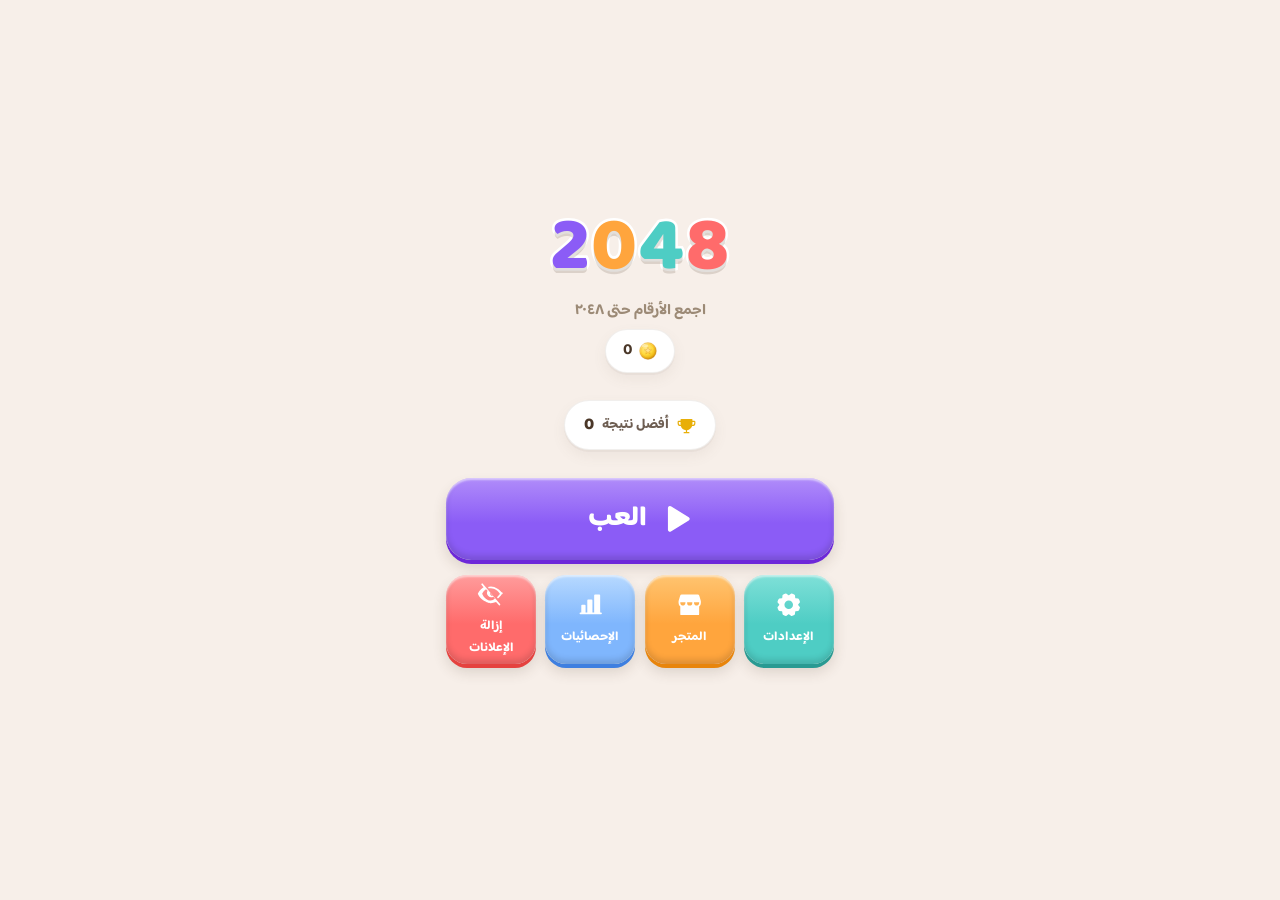
==== commit 402f694f: "تصميم عملة ذهبية جديدة كـ SVG أصلي بدل الأيقونة المسطّحة القديمة بدل تحميل تصميم جاهز من الإنترنت (م" ====
--- a/index.html
+++ b/index.html
@@ -22,7 +22,7 @@
   </div>
 
   <div class="home-wallet">
-    <span class="coin-ico"><svg viewBox="0 0 256 256" fill="currentColor" aria-hidden="true"><path d="M207.58,63.84C186.85,53.48,159.33,48,128,48S69.15,53.48,48.42,63.84,16,88.78,16,104v48c0,15.22,11.82,29.85,32.42,40.16S96.67,208,128,208s58.85-5.48,79.58-15.84S240,167.22,240,152V104C240,88.78,228.18,74.15,207.58,63.84Zm-87.58,96v32c-19-.62-35-3.42-48-7.49V153.05A203.43,203.43,0,0,0,120,159.86Zm16,0a203.43,203.43,0,0,0,48-6.81v31.31c-13,4.07-29,6.87-48,7.49ZM32,152V133.53a82.88,82.88,0,0,0,16.42,10.63c2.43,1.21,5,2.35,7.58,3.43V178C40.17,170.16,32,160.29,32,152Zm168,26V147.59c2.61-1.08,5.15-2.22,7.58-3.43A82.88,82.88,0,0,0,224,133.53V152C224,160.29,215.83,170.16,200,178Z"/></svg></span><b id="home-coins">0</b>
+    <span class="coin-ico"><svg viewBox="0 0 64 64" aria-hidden="true"><defs><radialGradient id="coinRim1" cx="35%" cy="28%" r="80%"><stop offset="0%" stop-color="#FFEFA8"/><stop offset="55%" stop-color="#FFC93D"/><stop offset="100%" stop-color="#C8860A"/></radialGradient><radialGradient id="coinFace1" cx="35%" cy="28%" r="80%"><stop offset="0%" stop-color="#FFE787"/><stop offset="60%" stop-color="#FFD93D"/><stop offset="100%" stop-color="#E8AF08"/></radialGradient><linearGradient id="starGrad1" x1="0" y1="0" x2="0" y2="1"><stop offset="0%" stop-color="#FFF6D9"/><stop offset="100%" stop-color="#FFCB3D"/></linearGradient></defs><circle cx="32" cy="32" r="30" fill="url(#coinRim1)"/><circle cx="32" cy="32" r="30" fill="none" stroke="#B8790A" stroke-width="1.4" opacity=".55"/><circle cx="32" cy="32" r="24.5" fill="url(#coinFace1)"/><circle cx="32" cy="32" r="24.5" fill="none" stroke="#E8AF08" stroke-width="1.2" opacity=".55"/><path d="M 32.0 18.5 L 35.29 27.47 L 44.84 27.83 L 37.33 33.73 L 39.94 42.92 L 32.0 37.6 L 24.06 42.92 L 26.67 33.73 L 19.16 27.83 L 28.71 27.47 Z" fill="url(#starGrad1)" stroke="#D98A0A" stroke-width="1.1" stroke-linejoin="round"/><ellipse cx="21" cy="13" rx="11" ry="5.5" fill="#fff" opacity=".38"/></svg></span><b id="home-coins">0</b>
   </div>
 
   <div class="home-best">
@@ -57,7 +57,7 @@
   <header class="shop-top">
     <button class="circle-btn" id="btn-store-back" type="button" title="رجوع"><svg viewBox="0 0 256 256" fill="currentColor" aria-hidden="true"><path d="M224,88v80a16,16,0,0,1-16,16H128v40a8,8,0,0,1-13.66,5.66l-96-96a8,8,0,0,1,0-11.32l96-96A8,8,0,0,1,128,32V72h80A16,16,0,0,1,224,88Z"/></svg></button>
     <div class="shop-title" data-i18n="store_title">المتجر</div>
-    <div class="coin-pill"><span class="coin-ico"><svg viewBox="0 0 256 256" fill="currentColor" aria-hidden="true"><path d="M207.58,63.84C186.85,53.48,159.33,48,128,48S69.15,53.48,48.42,63.84,16,88.78,16,104v48c0,15.22,11.82,29.85,32.42,40.16S96.67,208,128,208s58.85-5.48,79.58-15.84S240,167.22,240,152V104C240,88.78,228.18,74.15,207.58,63.84Zm-87.58,96v32c-19-.62-35-3.42-48-7.49V153.05A203.43,203.43,0,0,0,120,159.86Zm16,0a203.43,203.43,0,0,0,48-6.81v31.31c-13,4.07-29,6.87-48,7.49ZM32,152V133.53a82.88,82.88,0,0,0,16.42,10.63c2.43,1.21,5,2.35,7.58,3.43V178C40.17,170.16,32,160.29,32,152Zm168,26V147.59c2.61-1.08,5.15-2.22,7.58-3.43A82.88,82.88,0,0,0,224,133.53V152C224,160.29,215.83,170.16,200,178Z"/></svg></span><b id="shop-coins">0</b></div>
+    <div class="coin-pill"><span class="coin-ico"><svg viewBox="0 0 64 64" aria-hidden="true"><defs><radialGradient id="coinRim2" cx="35%" cy="28%" r="80%"><stop offset="0%" stop-color="#FFEFA8"/><stop offset="55%" stop-color="#FFC93D"/><stop offset="100%" stop-color="#C8860A"/></radialGradient><radialGradient id="coinFace2" cx="35%" cy="28%" r="80%"><stop offset="0%" stop-color="#FFE787"/><stop offset="60%" stop-color="#FFD93D"/><stop offset="100%" stop-color="#E8AF08"/></radialGradient><linearGradient id="starGrad2" x1="0" y1="0" x2="0" y2="1"><stop offset="0%" stop-color="#FFF6D9"/><stop offset="100%" stop-color="#FFCB3D"/></linearGradient></defs><circle cx="32" cy="32" r="30" fill="url(#coinRim2)"/><circle cx="32" cy="32" r="30" fill="none" stroke="#B8790A" stroke-width="1.4" opacity=".55"/><circle cx="32" cy="32" r="24.5" fill="url(#coinFace2)"/><circle cx="32" cy="32" r="24.5" fill="none" stroke="#E8AF08" stroke-width="1.2" opacity=".55"/><path d="M 32.0 18.5 L 35.29 27.47 L 44.84 27.83 L 37.33 33.73 L 39.94 42.92 L 32.0 37.6 L 24.06 42.92 L 26.67 33.73 L 19.16 27.83 L 28.71 27.47 Z" fill="url(#starGrad2)" stroke="#D98A0A" stroke-width="1.1" stroke-linejoin="round"/><ellipse cx="21" cy="13" rx="11" ry="5.5" fill="#fff" opacity=".38"/></svg></span><b id="shop-coins">0</b></div>
   </header>
 
   <div class="shop-tabs">
@@ -70,18 +70,18 @@
     <button class="shop-row" data-buy="hammer1" type="button">
       <span class="shop-ico"><svg viewBox="0 0 256 256" fill="currentColor" aria-hidden="true"><path d="M251.34,112,183.88,44.08a96.1,96.1,0,0,0-135.77,0l-.09.09L34.25,58.4A8,8,0,0,0,45.74,69.53L59.47,55.35a79.92,79.92,0,0,1,18.71-13.9L124.68,88l-96,96a16,16,0,0,0,0,22.63l20.69,20.69a16,16,0,0,0,22.63,0l96-96,32,32a16,16,0,0,0,22.63,0l28.69-28.69A16,16,0,0,0,251.34,112Zm-89,2.33L140,136.67,119.31,116l22.35-22.35a8,8,0,0,0,0-11.32L94.32,35a80,80,0,0,1,78.23,20.41l44.22,44.51L188,128.66l-14.34-14.34A8,8,0,0,0,162.34,114.32Zm49,37.66-12-12L228,111.25l12,12Z"/></svg></span>
       <span class="shop-txt"><b data-i18n="store_hammer1_name">مطرقة</b><i data-i18n="store_hammer1_desc">ضربة واحدة تكسر أي رقم</i></span>
-      <span class="shop-buy"><svg viewBox="0 0 256 256" fill="currentColor" aria-hidden="true"><path d="M207.58,63.84C186.85,53.48,159.33,48,128,48S69.15,53.48,48.42,63.84,16,88.78,16,104v48c0,15.22,11.82,29.85,32.42,40.16S96.67,208,128,208s58.85-5.48,79.58-15.84S240,167.22,240,152V104C240,88.78,228.18,74.15,207.58,63.84Zm-87.58,96v32c-19-.62-35-3.42-48-7.49V153.05A203.43,203.43,0,0,0,120,159.86Zm16,0a203.43,203.43,0,0,0,48-6.81v31.31c-13,4.07-29,6.87-48,7.49ZM32,152V133.53a82.88,82.88,0,0,0,16.42,10.63c2.43,1.21,5,2.35,7.58,3.43V178C40.17,170.16,32,160.29,32,152Zm168,26V147.59c2.61-1.08,5.15-2.22,7.58-3.43A82.88,82.88,0,0,0,224,133.53V152C224,160.29,215.83,170.16,200,178Z"/></svg> 60</span>
+      <span class="shop-buy"><svg viewBox="0 0 64 64" aria-hidden="true"><defs><radialGradient id="coinRim3" cx="35%" cy="28%" r="80%"><stop offset="0%" stop-color="#FFEFA8"/><stop offset="55%" stop-color="#FFC93D"/><stop offset="100%" stop-color="#C8860A"/></radialGradient><radialGradient id="coinFace3" cx="35%" cy="28%" r="80%"><stop offset="0%" stop-color="#FFE787"/><stop offset="60%" stop-color="#FFD93D"/><stop offset="100%" stop-color="#E8AF08"/></radialGradient><linearGradient id="starGrad3" x1="0" y1="0" x2="0" y2="1"><stop offset="0%" stop-color="#FFF6D9"/><stop offset="100%" stop-color="#FFCB3D"/></linearGradient></defs><circle cx="32" cy="32" r="30" fill="url(#coinRim3)"/><circle cx="32" cy="32" r="30" fill="none" stroke="#B8790A" stroke-width="1.4" opacity=".55"/><circle cx="32" cy="32" r="24.5" fill="url(#coinFace3)"/><circle cx="32" cy="32" r="24.5" fill="none" stroke="#E8AF08" stroke-width="1.2" opacity=".55"/><path d="M 32.0 18.5 L 35.29 27.47 L 44.84 27.83 L 37.33 33.73 L 39.94 42.92 L 32.0 37.6 L 24.06 42.92 L 26.67 33.73 L 19.16 27.83 L 28.71 27.47 Z" fill="url(#starGrad3)" stroke="#D98A0A" stroke-width="1.1" stroke-linejoin="round"/><ellipse cx="21" cy="13" rx="11" ry="5.5" fill="#fff" opacity=".38"/></svg> 60</span>
     </button>
     <button class="shop-row" data-buy="hammer5" type="button">
       <span class="shop-ico"><svg viewBox="0 0 256 256" fill="currentColor" aria-hidden="true"><path d="M251.34,112,183.88,44.08a96.1,96.1,0,0,0-135.77,0l-.09.09L34.25,58.4A8,8,0,0,0,45.74,69.53L59.47,55.35a79.92,79.92,0,0,1,18.71-13.9L124.68,88l-96,96a16,16,0,0,0,0,22.63l20.69,20.69a16,16,0,0,0,22.63,0l96-96,32,32a16,16,0,0,0,22.63,0l28.69-28.69A16,16,0,0,0,251.34,112Zm-89,2.33L140,136.67,119.31,116l22.35-22.35a8,8,0,0,0,0-11.32L94.32,35a80,80,0,0,1,78.23,20.41l44.22,44.51L188,128.66l-14.34-14.34A8,8,0,0,0,162.34,114.32Zm49,37.66-12-12L228,111.25l12,12Z"/></svg></span>
       <span class="shop-txt"><b data-i18n="store_hammer5_name">5 مطارق</b><i data-i18n="store_hammer5_desc">أوفر بنسبة 17%</i></span>
-      <span class="shop-buy"><svg viewBox="0 0 256 256" fill="currentColor" aria-hidden="true"><path d="M207.58,63.84C186.85,53.48,159.33,48,128,48S69.15,53.48,48.42,63.84,16,88.78,16,104v48c0,15.22,11.82,29.85,32.42,40.16S96.67,208,128,208s58.85-5.48,79.58-15.84S240,167.22,240,152V104C240,88.78,228.18,74.15,207.58,63.84Zm-87.58,96v32c-19-.62-35-3.42-48-7.49V153.05A203.43,203.43,0,0,0,120,159.86Zm16,0a203.43,203.43,0,0,0,48-6.81v31.31c-13,4.07-29,6.87-48,7.49ZM32,152V133.53a82.88,82.88,0,0,0,16.42,10.63c2.43,1.21,5,2.35,7.58,3.43V178C40.17,170.16,32,160.29,32,152Zm168,26V147.59c2.61-1.08,5.15-2.22,7.58-3.43A82.88,82.88,0,0,0,224,133.53V152C224,160.29,215.83,170.16,200,178Z"/></svg> 250</span>
+      <span class="shop-buy"><svg viewBox="0 0 64 64" aria-hidden="true"><defs><radialGradient id="coinRim4" cx="35%" cy="28%" r="80%"><stop offset="0%" stop-color="#FFEFA8"/><stop offset="55%" stop-color="#FFC93D"/><stop offset="100%" stop-color="#C8860A"/></radialGradient><radialGradient id="coinFace4" cx="35%" cy="28%" r="80%"><stop offset="0%" stop-color="#FFE787"/><stop offset="60%" stop-color="#FFD93D"/><stop offset="100%" stop-color="#E8AF08"/></radialGradient><linearGradient id="starGrad4" x1="0" y1="0" x2="0" y2="1"><stop offset="0%" stop-color="#FFF6D9"/><stop offset="100%" stop-color="#FFCB3D"/></linearGradient></defs><circle cx="32" cy="32" r="30" fill="url(#coinRim4)"/><circle cx="32" cy="32" r="30" fill="none" stroke="#B8790A" stroke-width="1.4" opacity=".55"/><circle cx="32" cy="32" r="24.5" fill="url(#coinFace4)"/><circle cx="32" cy="32" r="24.5" fill="none" stroke="#E8AF08" stroke-width="1.2" opacity=".55"/><path d="M 32.0 18.5 L 35.29 27.47 L 44.84 27.83 L 37.33 33.73 L 39.94 42.92 L 32.0 37.6 L 24.06 42.92 L 26.67 33.73 L 19.16 27.83 L 28.71 27.47 Z" fill="url(#starGrad4)" stroke="#D98A0A" stroke-width="1.1" stroke-linejoin="round"/><ellipse cx="21" cy="13" rx="11" ry="5.5" fill="#fff" opacity=".38"/></svg> 250</span>
       <span class="shop-badge" data-i18n="store_hammer5_badge">الأكثر شراءً</span>
     </button>
     <button class="shop-row" data-buy="hammer15" type="button">
       <span class="shop-ico"><svg viewBox="0 0 256 256" fill="currentColor" aria-hidden="true"><path d="M251.34,112,183.88,44.08a96.1,96.1,0,0,0-135.77,0l-.09.09L34.25,58.4A8,8,0,0,0,45.74,69.53L59.47,55.35a79.92,79.92,0,0,1,18.71-13.9L124.68,88l-96,96a16,16,0,0,0,0,22.63l20.69,20.69a16,16,0,0,0,22.63,0l96-96,32,32a16,16,0,0,0,22.63,0l28.69-28.69A16,16,0,0,0,251.34,112Zm-89,2.33L140,136.67,119.31,116l22.35-22.35a8,8,0,0,0,0-11.32L94.32,35a80,80,0,0,1,78.23,20.41l44.22,44.51L188,128.66l-14.34-14.34A8,8,0,0,0,162.34,114.32Zm49,37.66-12-12L228,111.25l12,12Z"/></svg></span>
       <span class="shop-txt"><b data-i18n="store_hammer15_name">15 مطرقة</b><i data-i18n="store_hammer15_desc">أوفر بنسبة 28%</i></span>
-      <span class="shop-buy"><svg viewBox="0 0 256 256" fill="currentColor" aria-hidden="true"><path d="M207.58,63.84C186.85,53.48,159.33,48,128,48S69.15,53.48,48.42,63.84,16,88.78,16,104v48c0,15.22,11.82,29.85,32.42,40.16S96.67,208,128,208s58.85-5.48,79.58-15.84S240,167.22,240,152V104C240,88.78,228.18,74.15,207.58,63.84Zm-87.58,96v32c-19-.62-35-3.42-48-7.49V153.05A203.43,203.43,0,0,0,120,159.86Zm16,0a203.43,203.43,0,0,0,48-6.81v31.31c-13,4.07-29,6.87-48,7.49ZM32,152V133.53a82.88,82.88,0,0,0,16.42,10.63c2.43,1.21,5,2.35,7.58,3.43V178C40.17,170.16,32,160.29,32,152Zm168,26V147.59c2.61-1.08,5.15-2.22,7.58-3.43A82.88,82.88,0,0,0,224,133.53V152C224,160.29,215.83,170.16,200,178Z"/></svg> 650</span>
+      <span class="shop-buy"><svg viewBox="0 0 64 64" aria-hidden="true"><defs><radialGradient id="coinRim5" cx="35%" cy="28%" r="80%"><stop offset="0%" stop-color="#FFEFA8"/><stop offset="55%" stop-color="#FFC93D"/><stop offset="100%" stop-color="#C8860A"/></radialGradient><radialGradient id="coinFace5" cx="35%" cy="28%" r="80%"><stop offset="0%" stop-color="#FFE787"/><stop offset="60%" stop-color="#FFD93D"/><stop offset="100%" stop-color="#E8AF08"/></radialGradient><linearGradient id="starGrad5" x1="0" y1="0" x2="0" y2="1"><stop offset="0%" stop-color="#FFF6D9"/><stop offset="100%" stop-color="#FFCB3D"/></linearGradient></defs><circle cx="32" cy="32" r="30" fill="url(#coinRim5)"/><circle cx="32" cy="32" r="30" fill="none" stroke="#B8790A" stroke-width="1.4" opacity=".55"/><circle cx="32" cy="32" r="24.5" fill="url(#coinFace5)"/><circle cx="32" cy="32" r="24.5" fill="none" stroke="#E8AF08" stroke-width="1.2" opacity=".55"/><path d="M 32.0 18.5 L 35.29 27.47 L 44.84 27.83 L 37.33 33.73 L 39.94 42.92 L 32.0 37.6 L 24.06 42.92 L 26.67 33.73 L 19.16 27.83 L 28.71 27.47 Z" fill="url(#starGrad5)" stroke="#D98A0A" stroke-width="1.1" stroke-linejoin="round"/><ellipse cx="21" cy="13" rx="11" ry="5.5" fill="#fff" opacity=".38"/></svg> 650</span>
       <span class="shop-badge" data-i18n="store_hammer15_badge">أفضل قيمة</span>
     </button>
 
@@ -115,24 +115,24 @@
 
   <div class="shop-scroll" id="panel-gold" style="display:none">
     <div class="shop-row locked">
-      <span class="shop-ico gold-ico"><svg viewBox="0 0 256 256" fill="currentColor" aria-hidden="true"><path d="M207.58,63.84C186.85,53.48,159.33,48,128,48S69.15,53.48,48.42,63.84,16,88.78,16,104v48c0,15.22,11.82,29.85,32.42,40.16S96.67,208,128,208s58.85-5.48,79.58-15.84S240,167.22,240,152V104C240,88.78,228.18,74.15,207.58,63.84Zm-87.58,96v32c-19-.62-35-3.42-48-7.49V153.05A203.43,203.43,0,0,0,120,159.86Zm16,0a203.43,203.43,0,0,0,48-6.81v31.31c-13,4.07-29,6.87-48,7.49ZM32,152V133.53a82.88,82.88,0,0,0,16.42,10.63c2.43,1.21,5,2.35,7.58,3.43V178C40.17,170.16,32,160.29,32,152Zm168,26V147.59c2.61-1.08,5.15-2.22,7.58-3.43A82.88,82.88,0,0,0,224,133.53V152C224,160.29,215.83,170.16,200,178Z"/></svg></span>
+      <span class="shop-ico gold-ico"><svg viewBox="0 0 64 64" aria-hidden="true"><defs><radialGradient id="coinRim6" cx="35%" cy="28%" r="80%"><stop offset="0%" stop-color="#FFEFA8"/><stop offset="55%" stop-color="#FFC93D"/><stop offset="100%" stop-color="#C8860A"/></radialGradient><radialGradient id="coinFace6" cx="35%" cy="28%" r="80%"><stop offset="0%" stop-color="#FFE787"/><stop offset="60%" stop-color="#FFD93D"/><stop offset="100%" stop-color="#E8AF08"/></radialGradient><linearGradient id="starGrad6" x1="0" y1="0" x2="0" y2="1"><stop offset="0%" stop-color="#FFF6D9"/><stop offset="100%" stop-color="#FFCB3D"/></linearGradient></defs><circle cx="32" cy="32" r="30" fill="url(#coinRim6)"/><circle cx="32" cy="32" r="30" fill="none" stroke="#B8790A" stroke-width="1.4" opacity=".55"/><circle cx="32" cy="32" r="24.5" fill="url(#coinFace6)"/><circle cx="32" cy="32" r="24.5" fill="none" stroke="#E8AF08" stroke-width="1.2" opacity=".55"/><path d="M 32.0 18.5 L 35.29 27.47 L 44.84 27.83 L 37.33 33.73 L 39.94 42.92 L 32.0 37.6 L 24.06 42.92 L 26.67 33.73 L 19.16 27.83 L 28.71 27.47 Z" fill="url(#starGrad6)" stroke="#D98A0A" stroke-width="1.1" stroke-linejoin="round"/><ellipse cx="21" cy="13" rx="11" ry="5.5" fill="#fff" opacity=".38"/></svg></span>
       <span class="shop-txt"><b data-i18n="store_gold1_name">100 ذهب</b><i>$0.99</i></span>
       <span class="shop-buy soon-pill"><svg viewBox="0 0 256 256" fill="currentColor" aria-hidden="true"><path d="M208,80H176V56a48,48,0,0,0-96,0V80H48A16,16,0,0,0,32,96V208a16,16,0,0,0,16,16H208a16,16,0,0,0,16-16V96A16,16,0,0,0,208,80ZM96,56a32,32,0,0,1,64,0V80H96Z"/></svg> <span data-i18n="soon_pill">قريبًا</span></span>
     </div>
     <div class="shop-row locked">
-      <span class="shop-ico gold-ico"><svg viewBox="0 0 256 256" fill="currentColor" aria-hidden="true"><path d="M207.58,63.84C186.85,53.48,159.33,48,128,48S69.15,53.48,48.42,63.84,16,88.78,16,104v48c0,15.22,11.82,29.85,32.42,40.16S96.67,208,128,208s58.85-5.48,79.58-15.84S240,167.22,240,152V104C240,88.78,228.18,74.15,207.58,63.84Zm-87.58,96v32c-19-.62-35-3.42-48-7.49V153.05A203.43,203.43,0,0,0,120,159.86Zm16,0a203.43,203.43,0,0,0,48-6.81v31.31c-13,4.07-29,6.87-48,7.49ZM32,152V133.53a82.88,82.88,0,0,0,16.42,10.63c2.43,1.21,5,2.35,7.58,3.43V178C40.17,170.16,32,160.29,32,152Zm168,26V147.59c2.61-1.08,5.15-2.22,7.58-3.43A82.88,82.88,0,0,0,224,133.53V152C224,160.29,215.83,170.16,200,178Z"/></svg></span>
+      <span class="shop-ico gold-ico"><svg viewBox="0 0 64 64" aria-hidden="true"><defs><radialGradient id="coinRim7" cx="35%" cy="28%" r="80%"><stop offset="0%" stop-color="#FFEFA8"/><stop offset="55%" stop-color="#FFC93D"/><stop offset="100%" stop-color="#C8860A"/></radialGradient><radialGradient id="coinFace7" cx="35%" cy="28%" r="80%"><stop offset="0%" stop-color="#FFE787"/><stop offset="60%" stop-color="#FFD93D"/><stop offset="100%" stop-color="#E8AF08"/></radialGradient><linearGradient id="starGrad7" x1="0" y1="0" x2="0" y2="1"><stop offset="0%" stop-color="#FFF6D9"/><stop offset="100%" stop-color="#FFCB3D"/></linearGradient></defs><circle cx="32" cy="32" r="30" fill="url(#coinRim7)"/><circle cx="32" cy="32" r="30" fill="none" stroke="#B8790A" stroke-width="1.4" opacity=".55"/><circle cx="32" cy="32" r="24.5" fill="url(#coinFace7)"/><circle cx="32" cy="32" r="24.5" fill="none" stroke="#E8AF08" stroke-width="1.2" opacity=".55"/><path d="M 32.0 18.5 L 35.29 27.47 L 44.84 27.83 L 37.33 33.73 L 39.94 42.92 L 32.0 37.6 L 24.06 42.92 L 26.67 33.73 L 19.16 27.83 L 28.71 27.47 Z" fill="url(#starGrad7)" stroke="#D98A0A" stroke-width="1.1" stroke-linejoin="round"/><ellipse cx="21" cy="13" rx="11" ry="5.5" fill="#fff" opacity=".38"/></svg></span>
       <span class="shop-txt"><b data-i18n="store_gold2_name">550 ذهب</b><i>$4.99</i></span>
       <span class="shop-buy soon-pill"><svg viewBox="0 0 256 256" fill="currentColor" aria-hidden="true"><path d="M208,80H176V56a48,48,0,0,0-96,0V80H48A16,16,0,0,0,32,96V208a16,16,0,0,0,16,16H208a16,16,0,0,0,16-16V96A16,16,0,0,0,208,80ZM96,56a32,32,0,0,1,64,0V80H96Z"/></svg> <span data-i18n="soon_pill">قريبًا</span></span>
       <span class="shop-badge" data-i18n="store_hammer5_badge">الأكثر شراءً</span>
     </div>
     <div class="shop-row locked">
-      <span class="shop-ico gold-ico"><svg viewBox="0 0 256 256" fill="currentColor" aria-hidden="true"><path d="M207.58,63.84C186.85,53.48,159.33,48,128,48S69.15,53.48,48.42,63.84,16,88.78,16,104v48c0,15.22,11.82,29.85,32.42,40.16S96.67,208,128,208s58.85-5.48,79.58-15.84S240,167.22,240,152V104C240,88.78,228.18,74.15,207.58,63.84Zm-87.58,96v32c-19-.62-35-3.42-48-7.49V153.05A203.43,203.43,0,0,0,120,159.86Zm16,0a203.43,203.43,0,0,0,48-6.81v31.31c-13,4.07-29,6.87-48,7.49ZM32,152V133.53a82.88,82.88,0,0,0,16.42,10.63c2.43,1.21,5,2.35,7.58,3.43V178C40.17,170.16,32,160.29,32,152Zm168,26V147.59c2.61-1.08,5.15-2.22,7.58-3.43A82.88,82.88,0,0,0,224,133.53V152C224,160.29,215.83,170.16,200,178Z"/></svg></span>
+      <span class="shop-ico gold-ico"><svg viewBox="0 0 64 64" aria-hidden="true"><defs><radialGradient id="coinRim8" cx="35%" cy="28%" r="80%"><stop offset="0%" stop-color="#FFEFA8"/><stop offset="55%" stop-color="#FFC93D"/><stop offset="100%" stop-color="#C8860A"/></radialGradient><radialGradient id="coinFace8" cx="35%" cy="28%" r="80%"><stop offset="0%" stop-color="#FFE787"/><stop offset="60%" stop-color="#FFD93D"/><stop offset="100%" stop-color="#E8AF08"/></radialGradient><linearGradient id="starGrad8" x1="0" y1="0" x2="0" y2="1"><stop offset="0%" stop-color="#FFF6D9"/><stop offset="100%" stop-color="#FFCB3D"/></linearGradient></defs><circle cx="32" cy="32" r="30" fill="url(#coinRim8)"/><circle cx="32" cy="32" r="30" fill="none" stroke="#B8790A" stroke-width="1.4" opacity=".55"/><circle cx="32" cy="32" r="24.5" fill="url(#coinFace8)"/><circle cx="32" cy="32" r="24.5" fill="none" stroke="#E8AF08" stroke-width="1.2" opacity=".55"/><path d="M 32.0 18.5 L 35.29 27.47 L 44.84 27.83 L 37.33 33.73 L 39.94 42.92 L 32.0 37.6 L 24.06 42.92 L 26.67 33.73 L 19.16 27.83 L 28.71 27.47 Z" fill="url(#starGrad8)" stroke="#D98A0A" stroke-width="1.1" stroke-linejoin="round"/><ellipse cx="21" cy="13" rx="11" ry="5.5" fill="#fff" opacity=".38"/></svg></span>
       <span class="shop-txt"><b data-i18n="store_gold3_name">1200 ذهب</b><i>$9.99</i></span>
       <span class="shop-buy soon-pill"><svg viewBox="0 0 256 256" fill="currentColor" aria-hidden="true"><path d="M208,80H176V56a48,48,0,0,0-96,0V80H48A16,16,0,0,0,32,96V208a16,16,0,0,0,16,16H208a16,16,0,0,0,16-16V96A16,16,0,0,0,208,80ZM96,56a32,32,0,0,1,64,0V80H96Z"/></svg> <span data-i18n="soon_pill">قريبًا</span></span>
       <span class="shop-badge" data-i18n="store_hammer15_badge">أفضل قيمة</span>
     </div>
     <div class="shop-row locked">
-      <span class="shop-ico gold-ico"><svg viewBox="0 0 256 256" fill="currentColor" aria-hidden="true"><path d="M207.58,63.84C186.85,53.48,159.33,48,128,48S69.15,53.48,48.42,63.84,16,88.78,16,104v48c0,15.22,11.82,29.85,32.42,40.16S96.67,208,128,208s58.85-5.48,79.58-15.84S240,167.22,240,152V104C240,88.78,228.18,74.15,207.58,63.84Zm-87.58,96v32c-19-.62-35-3.42-48-7.49V153.05A203.43,203.43,0,0,0,120,159.86Zm16,0a203.43,203.43,0,0,0,48-6.81v31.31c-13,4.07-29,6.87-48,7.49ZM32,152V133.53a82.88,82.88,0,0,0,16.42,10.63c2.43,1.21,5,2.35,7.58,3.43V178C40.17,170.16,32,160.29,32,152Zm168,26V147.59c2.61-1.08,5.15-2.22,7.58-3.43A82.88,82.88,0,0,0,224,133.53V152C224,160.29,215.83,170.16,200,178Z"/></svg></span>
+      <span class="shop-ico gold-ico"><svg viewBox="0 0 64 64" aria-hidden="true"><defs><radialGradient id="coinRim9" cx="35%" cy="28%" r="80%"><stop offset="0%" stop-color="#FFEFA8"/><stop offset="55%" stop-color="#FFC93D"/><stop offset="100%" stop-color="#C8860A"/></radialGradient><radialGradient id="coinFace9" cx="35%" cy="28%" r="80%"><stop offset="0%" stop-color="#FFE787"/><stop offset="60%" stop-color="#FFD93D"/><stop offset="100%" stop-color="#E8AF08"/></radialGradient><linearGradient id="starGrad9" x1="0" y1="0" x2="0" y2="1"><stop offset="0%" stop-color="#FFF6D9"/><stop offset="100%" stop-color="#FFCB3D"/></linearGradient></defs><circle cx="32" cy="32" r="30" fill="url(#coinRim9)"/><circle cx="32" cy="32" r="30" fill="none" stroke="#B8790A" stroke-width="1.4" opacity=".55"/><circle cx="32" cy="32" r="24.5" fill="url(#coinFace9)"/><circle cx="32" cy="32" r="24.5" fill="none" stroke="#E8AF08" stroke-width="1.2" opacity=".55"/><path d="M 32.0 18.5 L 35.29 27.47 L 44.84 27.83 L 37.33 33.73 L 39.94 42.92 L 32.0 37.6 L 24.06 42.92 L 26.67 33.73 L 19.16 27.83 L 28.71 27.47 Z" fill="url(#starGrad9)" stroke="#D98A0A" stroke-width="1.1" stroke-linejoin="round"/><ellipse cx="21" cy="13" rx="11" ry="5.5" fill="#fff" opacity=".38"/></svg></span>
       <span class="shop-txt"><b data-i18n="store_gold4_name">2600 ذهب</b><i>$19.99</i></span>
       <span class="shop-buy soon-pill"><svg viewBox="0 0 256 256" fill="currentColor" aria-hidden="true"><path d="M208,80H176V56a48,48,0,0,0-96,0V80H48A16,16,0,0,0,32,96V208a16,16,0,0,0,16,16H208a16,16,0,0,0,16-16V96A16,16,0,0,0,208,80ZM96,56a32,32,0,0,1,64,0V80H96Z"/></svg> <span data-i18n="soon_pill">قريبًا</span></span>
     </div>
--- a/style.css
+++ b/style.css
@@ -666,7 +666,10 @@
 }
 .shop-ico svg { width: calc(24 * var(--u)); height: calc(24 * var(--u)); display: block; color: #fff; }
 [data-buy^="hammer"] .shop-ico { --clay-c: var(--orange); --clay-d: var(--orange-d); --clay-l: var(--orange-l); }
-.gold-ico { --clay-c: var(--yellow); --clay-d: var(--yellow-d); --clay-l: var(--yellow-l); }
+/* صف الذهب: العملة الملوّنة الجديدة هي نفسها الأيقونة، فلا داعي لمربع خلفها
+   (كان يطلع أصفر على أصفر وتضيع الملامح) */
+.shop-ico.gold-ico { background: none; box-shadow: none; }
+.shop-ico.gold-ico svg { width: calc(46 * var(--u)); height: calc(46 * var(--u)); }
 .shop-txt { flex: 1; min-width: 0; display: flex; flex-direction: column; gap: calc(3 * var(--u)); }
 .shop-txt b { font-size: calc(15 * var(--u)); font-weight: 800; }
 .shop-txt i { font-style: normal; font-size: calc(12 * var(--u)); color: var(--text-soft); }
@@ -689,7 +692,7 @@
   padding: calc(3 * var(--u)) calc(9 * var(--u)); border-radius: 999px;
 }
 .shop-row.cant .shop-buy { background: var(--btn); color: var(--text-soft); }
-.shop-row.cant .shop-buy svg { color: var(--text-soft); }
+.shop-row.cant .shop-buy svg { filter: grayscale(1); opacity: .55; }
 
 /* ---- الإعدادات ---- */
 #screen-settings { gap: calc(10 * var(--u)); }
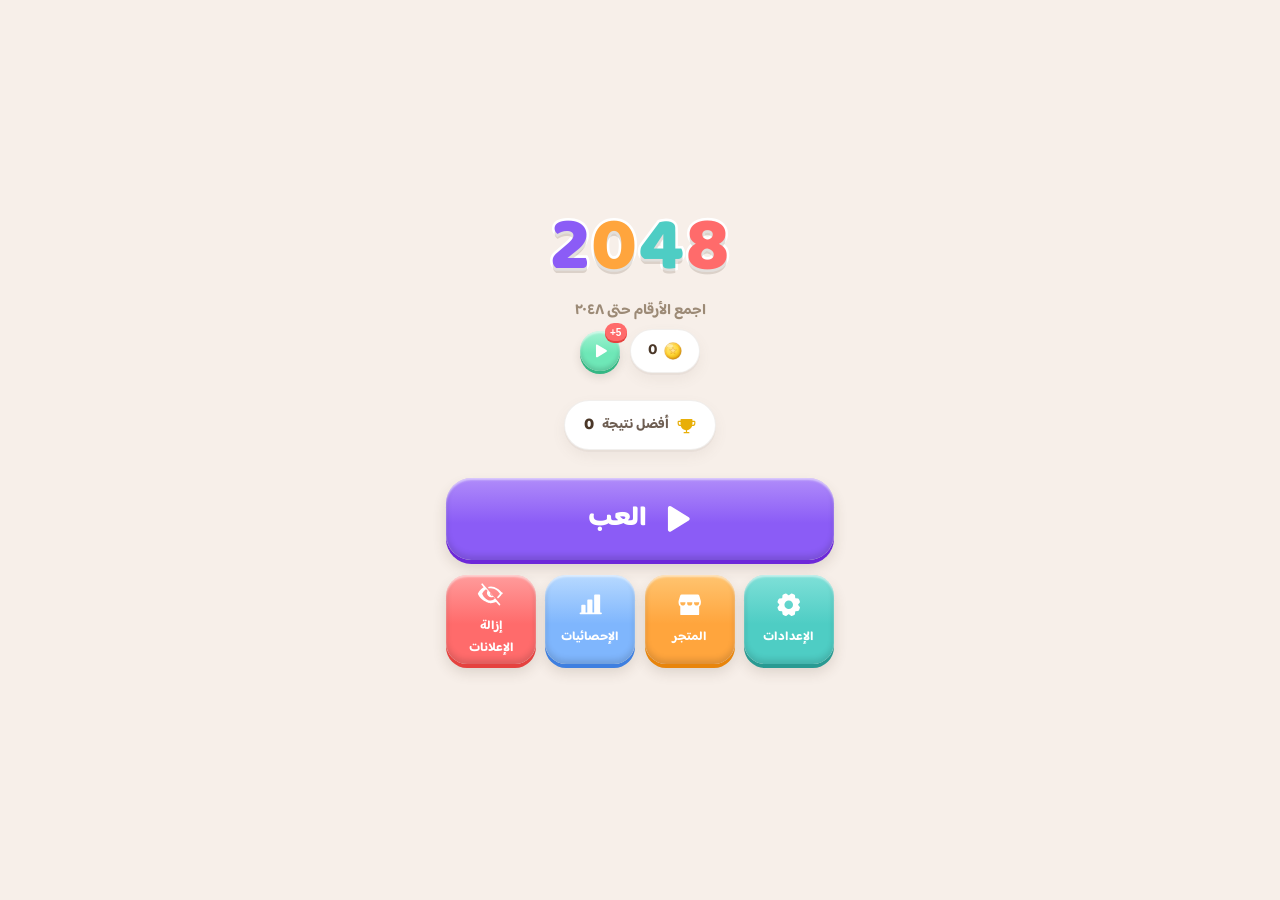
==== commit a8dfa831: "إضافة ميزة "شاهد إعلان واحصل على 5 ذهب" بالشاشة الرئيسية زر دائري (mint) ملاصق لشريط الرصيد بالواجهة" ====
--- a/index.html
+++ b/index.html
@@ -21,8 +21,14 @@
     <div class="home-sub" data-i18n="home_sub">اجمع الأرقام حتى ٢٠٤٨</div>
   </div>
 
-  <div class="home-wallet">
-    <span class="coin-ico"><svg viewBox="0 0 64 64" aria-hidden="true"><defs><radialGradient id="coinRim1" cx="35%" cy="28%" r="80%"><stop offset="0%" stop-color="#FFEFA8"/><stop offset="55%" stop-color="#FFC93D"/><stop offset="100%" stop-color="#C8860A"/></radialGradient><radialGradient id="coinFace1" cx="35%" cy="28%" r="80%"><stop offset="0%" stop-color="#FFE787"/><stop offset="60%" stop-color="#FFD93D"/><stop offset="100%" stop-color="#E8AF08"/></radialGradient><linearGradient id="starGrad1" x1="0" y1="0" x2="0" y2="1"><stop offset="0%" stop-color="#FFF6D9"/><stop offset="100%" stop-color="#FFCB3D"/></linearGradient></defs><circle cx="32" cy="32" r="30" fill="url(#coinRim1)"/><circle cx="32" cy="32" r="30" fill="none" stroke="#B8790A" stroke-width="1.4" opacity=".55"/><circle cx="32" cy="32" r="24.5" fill="url(#coinFace1)"/><circle cx="32" cy="32" r="24.5" fill="none" stroke="#E8AF08" stroke-width="1.2" opacity=".55"/><path d="M 32.0 18.5 L 35.29 27.47 L 44.84 27.83 L 37.33 33.73 L 39.94 42.92 L 32.0 37.6 L 24.06 42.92 L 26.67 33.73 L 19.16 27.83 L 28.71 27.47 Z" fill="url(#starGrad1)" stroke="#D98A0A" stroke-width="1.1" stroke-linejoin="round"/><ellipse cx="21" cy="13" rx="11" ry="5.5" fill="#fff" opacity=".38"/></svg></span><b id="home-coins">0</b>
+  <div class="wallet-row">
+    <div class="home-wallet">
+      <span class="coin-ico"><svg viewBox="0 0 64 64" aria-hidden="true"><defs><radialGradient id="coinRim1" cx="35%" cy="28%" r="80%"><stop offset="0%" stop-color="#FFEFA8"/><stop offset="55%" stop-color="#FFC93D"/><stop offset="100%" stop-color="#C8860A"/></radialGradient><radialGradient id="coinFace1" cx="35%" cy="28%" r="80%"><stop offset="0%" stop-color="#FFE787"/><stop offset="60%" stop-color="#FFD93D"/><stop offset="100%" stop-color="#E8AF08"/></radialGradient><linearGradient id="starGrad1" x1="0" y1="0" x2="0" y2="1"><stop offset="0%" stop-color="#FFF6D9"/><stop offset="100%" stop-color="#FFCB3D"/></linearGradient></defs><circle cx="32" cy="32" r="30" fill="url(#coinRim1)"/><circle cx="32" cy="32" r="30" fill="none" stroke="#B8790A" stroke-width="1.4" opacity=".55"/><circle cx="32" cy="32" r="24.5" fill="url(#coinFace1)"/><circle cx="32" cy="32" r="24.5" fill="none" stroke="#E8AF08" stroke-width="1.2" opacity=".55"/><path d="M 32.0 18.5 L 35.29 27.47 L 44.84 27.83 L 37.33 33.73 L 39.94 42.92 L 32.0 37.6 L 24.06 42.92 L 26.67 33.73 L 19.16 27.83 L 28.71 27.47 Z" fill="url(#starGrad1)" stroke="#D98A0A" stroke-width="1.1" stroke-linejoin="round"/><ellipse cx="21" cy="13" rx="11" ry="5.5" fill="#fff" opacity=".38"/></svg></span><b id="home-coins">0</b>
+    </div>
+    <button class="watch-ad-btn" id="btn-watch-ad" type="button" data-i18n-title="watch_ad_label" title="شاهد إعلان">
+      <svg viewBox="0 0 256 256" fill="currentColor" aria-hidden="true"><path d="M240,128a15.74,15.74,0,0,1-7.6,13.51L88.32,229.65a16,16,0,0,1-16.2.3A15.86,15.86,0,0,1,64,216.13V39.87a15.86,15.86,0,0,1,8.12-13.82,16,16,0,0,1,16.2.3L232.4,114.49A15.74,15.74,0,0,1,240,128Z"/></svg>
+      <span class="ad-badge">+5</span>
+    </button>
   </div>
 
   <div class="home-best">
--- a/style.css
+++ b/style.css
@@ -618,13 +618,46 @@
   font-variant-numeric: tabular-nums;
 }
 .home-wallet {
-  align-self: center; margin-bottom: calc(6 * var(--u));
   display: inline-flex; align-items: center; gap: calc(6 * var(--u));
   background: var(--card); border: 1px solid var(--edge); box-shadow: var(--shadow);
   border-radius: 999px; padding: calc(7 * var(--u)) calc(16 * var(--u));
   font-size: calc(15 * var(--u)); font-weight: 800; color: var(--text);
   font-variant-numeric: tabular-nums;
 }
+
+/* ---- شريط الرصيد + زر مشاهدة إعلان مقابل ذهب ---- */
+.wallet-row {
+  align-self: center; margin-bottom: calc(6 * var(--u));
+  display: inline-flex; align-items: center; gap: calc(9 * var(--u));
+}
+.watch-ad-btn {
+  position: relative; flex: none; border: 0; cursor: pointer;
+  width: calc(38 * var(--u)); height: calc(38 * var(--u)); border-radius: 50%;
+  display: flex; align-items: center; justify-content: center;
+  --clay-c: var(--mint); --clay-d: var(--mint-d); --clay-l: var(--mint-l);
+  background: linear-gradient(180deg, var(--clay-l) 0%, var(--clay-c) 55%, var(--clay-c) 100%);
+  box-shadow:
+    inset 0 2px 2px var(--clay-hi),
+    inset 0 -3px 4px var(--clay-lo),
+    0 3px 0 var(--clay-d),
+    0 6px 10px rgba(74,55,40,.14);
+}
+.watch-ad-btn:active {
+  transform: translateY(2px);
+  box-shadow: inset 0 2px 2px var(--clay-hi), inset 0 -2px 3px var(--clay-lo), 0 1px 0 var(--clay-d), 0 2px 5px rgba(74,55,40,.12);
+}
+.watch-ad-btn svg { width: calc(15 * var(--u)); height: calc(15 * var(--u)); color: #fff; margin-inline-start: calc(1.5 * var(--u)); }
+.watch-ad-btn .ad-badge {
+  position: absolute; top: calc(-7 * var(--u)); inset-inline-end: calc(-6 * var(--u));
+  background: var(--coral); color: #fff; font-size: calc(9.5 * var(--u)); font-weight: 800;
+  padding: calc(2 * var(--u)) calc(5 * var(--u)); border-radius: 999px; line-height: 1.3;
+  box-shadow: 0 2px 0 var(--coral-d); white-space: nowrap;
+  direction: ltr; /* حتى تبقى "+5" بترتيبها الصحيح داخل صفحة RTL */
+}
+.watch-ad-btn.loading { pointer-events: none; }
+.watch-ad-btn.loading svg { animation: adSpin .9s linear infinite; }
+.watch-ad-btn.loading .ad-badge { opacity: 0; }
+@keyframes adSpin { to { transform: rotate(360deg); } }
 
 #screen-store { gap: calc(10 * var(--u)); }
 .shop-tabs {
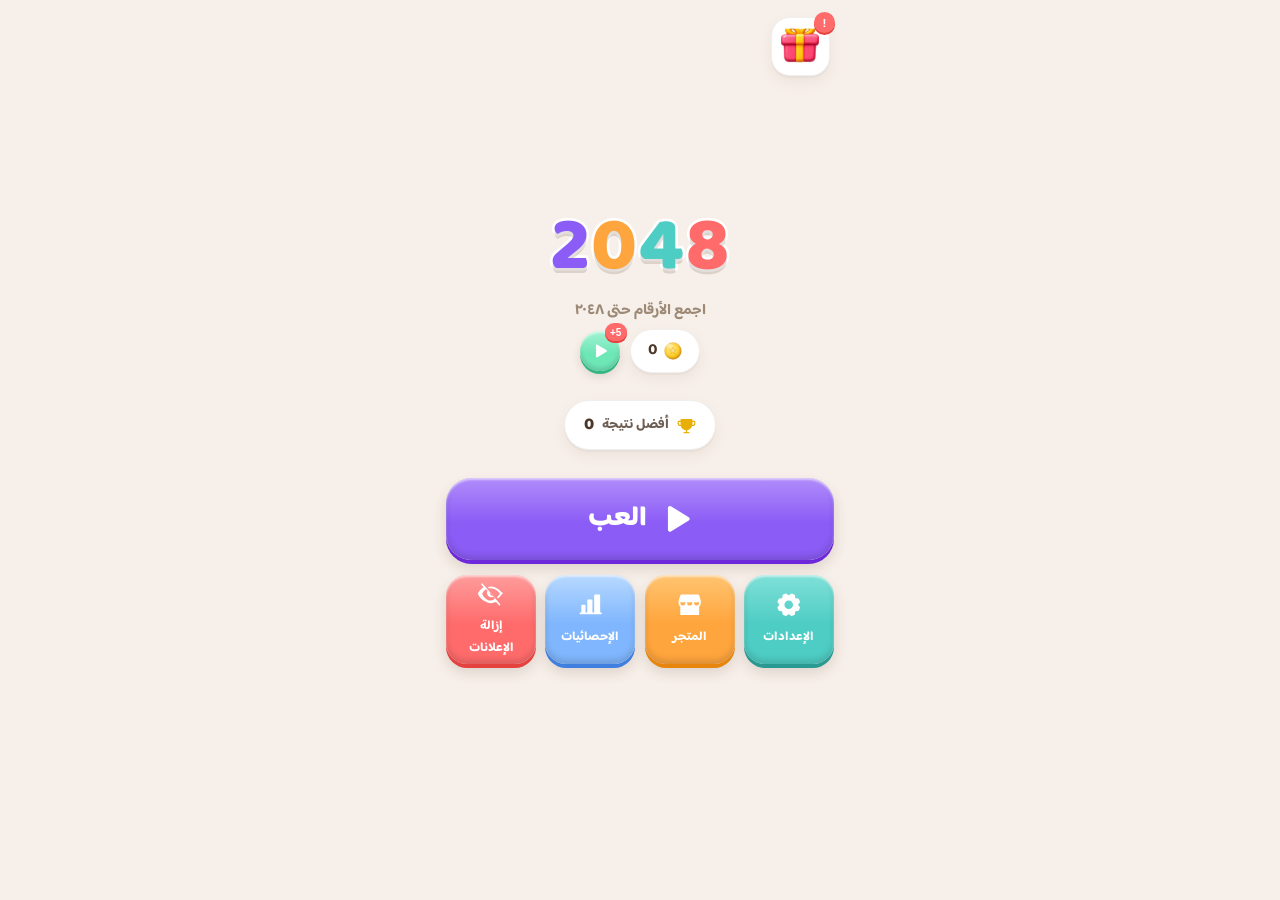
==== commit 60fc968f: "إضافة ميزة "الجائزة اليومية": ذهب متزايد لقاء اللعب المتواصل الأصل: طلب المستخدم إضافة أيقونة هدية ب" ====
--- a/index.html
+++ b/index.html
@@ -16,6 +16,10 @@
 
 <!-- ===================== الواجهة الأساسية ===================== -->
 <section class="screen" id="screen-home">
+  <button class="daily-gift-btn" id="btn-daily-gift" type="button" data-i18n-title="daily_gift_title" title="الجائزة اليومية">
+    <img src="assets/gift.png" alt="">
+    <span class="daily-gift-badge" id="daily-gift-badge">1</span>
+  </button>
   <div class="home-top">
     <div class="home-brand"><span class="d1">2</span><span class="d2">0</span><span class="d3">4</span><span class="d4">8</span></div>
     <div class="home-sub" data-i18n="home_sub">اجمع الأرقام حتى ٢٠٤٨</div>
@@ -56,6 +60,26 @@
     </button>
   </div>
 </section>
+
+<!-- ===================== نافذة الجائزة اليومية ===================== -->
+<div id="daily-gift-modal">
+  <div class="dg-card">
+    <button class="dg-close" id="btn-daily-gift-close" type="button" aria-label="إغلاق">
+      <svg viewBox="0 0 256 256" fill="currentColor" aria-hidden="true"><path d="M205.66,194.34a8,8,0,0,1-11.32,11.32L128,139.31,61.66,205.66a8,8,0,0,1-11.32-11.32L116.69,128,50.34,61.66A8,8,0,0,1,61.66,50.34L128,116.69l66.34-66.35a8,8,0,0,1,11.32,11.32L139.31,128Z"/></svg>
+    </button>
+    <img class="dg-hero" src="assets/gift.png" alt="">
+    <div class="dg-title" data-i18n="daily_gift_title">الجائزة اليومية</div>
+    <div class="dg-days" id="dg-days"></div>
+    <div class="dg-reward" id="dg-reward-row">
+      <span class="coin-ico"><svg viewBox="0 0 64 64" aria-hidden="true"><defs><radialGradient id="coinRimDG" cx="35%" cy="28%" r="80%"><stop offset="0%" stop-color="#FFEFA8"/><stop offset="55%" stop-color="#FFC93D"/><stop offset="100%" stop-color="#C8860A"/></radialGradient><radialGradient id="coinFaceDG" cx="35%" cy="28%" r="80%"><stop offset="0%" stop-color="#FFE787"/><stop offset="60%" stop-color="#FFD93D"/><stop offset="100%" stop-color="#E8AF08"/></radialGradient><linearGradient id="starGradDG" x1="0" y1="0" x2="0" y2="1"><stop offset="0%" stop-color="#FFF6D9"/><stop offset="100%" stop-color="#FFCB3D"/></linearGradient></defs><circle cx="32" cy="32" r="30" fill="url(#coinRimDG)"/><circle cx="32" cy="32" r="24.5" fill="url(#coinFaceDG)"/><path d="M 32.0 18.5 L 35.29 27.47 L 44.84 27.83 L 37.33 33.73 L 39.94 42.92 L 32.0 37.6 L 24.06 42.92 L 26.67 33.73 L 19.16 27.83 L 28.71 27.47 Z" fill="url(#starGradDG)" stroke="#D98A0A" stroke-width="1.1" stroke-linejoin="round"/></svg></span>
+      <b id="dg-reward-amount">5</b>
+    </div>
+    <button class="dg-claim" id="btn-daily-gift-claim" type="button">
+      <span data-i18n="daily_gift_claim">استلام</span>
+    </button>
+    <div class="dg-note" id="dg-note"></div>
+  </div>
+</div>
 
 
 <!-- ===================== المتجر ===================== -->
--- a/style.css
+++ b/style.css
@@ -112,6 +112,7 @@
   margin-inline: auto;
   background: none;                 /* اللون انتقل إلى #board-bg */
   container-type: inline-size; /* حتى تعمل وحدات cqw لحجم الأرقام */
+  touch-action: none;          /* احتياط إضافي بجانب #play-area لبعض متصفحات الجوال */
 }
 /* الصندوق يشمل شبكة اللعب + ممرًا أسفلها تتحرك فيه القطعة قبل إطلاقها */
 #board-bg {
@@ -129,7 +130,7 @@
   border-radius: 0 0 10px 10px;
   z-index: 0;
 }
-#cells, #tiles, #fx { position: absolute; inset: 0; }
+#cells, #tiles, #fx { position: absolute; inset: 0; touch-action: none; }
 
 /* إطار القطعة الجاهزة للإطلاق */
 .carriage-frame {
@@ -332,6 +333,7 @@
   align-items: center; justify-content: center; gap: 14px;
   background: rgba(238, 228, 218, .78);
   border-radius: 10px; text-align: center; padding: 20px;
+  z-index: 20;   /* لازم تعلو كل شي داخل اللوحة: البلاطات (2-3)، #fx (4)، رقم النقاط العائم (6) */
 }
 #overlay.show { display: flex; }
 #overlay-title { font-size: 30px; font-weight: 800; color: var(--text); }
@@ -544,7 +546,28 @@
 .screen.on { display: flex; }
 
 /* ---- الواجهة الأساسية ---- */
-#screen-home { justify-content: center; gap: 0; padding-bottom: 6%; }
+#screen-home { position: relative; justify-content: center; gap: 0; padding-bottom: 6%; }
+
+/* ---- زر الجائزة اليومية: عائم بأعلى الشاشة الرئيسية ---- */
+.daily-gift-btn {
+  position: absolute; top: calc(4 * var(--u)); right: calc(4 * var(--u)); z-index: 5;
+  border: 0; cursor: pointer;
+  width: calc(56 * var(--u)); height: calc(56 * var(--u)); border-radius: calc(18 * var(--u));
+  display: flex; align-items: center; justify-content: center;
+  --clay-c: #fff; --clay-d: #ECE1D3; --clay-l: #fff;
+  background: var(--card); border: 1px solid var(--edge); box-shadow: var(--shadow);
+}
+.daily-gift-btn:active { transform: translateY(2px); }
+.daily-gift-btn img { width: calc(36 * var(--u)); height: calc(36 * var(--u)); display: block; }
+.daily-gift-btn .daily-gift-badge {
+  position: absolute; top: calc(-6 * var(--u)); inset-inline-end: calc(-6 * var(--u));
+  min-width: calc(20 * var(--u)); height: calc(20 * var(--u)); padding: 0 calc(4 * var(--u));
+  border-radius: 999px; background: var(--coral); color: #fff;
+  font-size: calc(11 * var(--u)); font-weight: 800; line-height: calc(20 * var(--u));
+  text-align: center; box-shadow: 0 2px 0 var(--coral-d); direction: ltr;
+}
+.daily-gift-btn.claimed .daily-gift-badge { display: none; }
+.daily-gift-btn.claimed img { opacity: .55; filter: grayscale(.3); }
 .home-top { text-align: center; margin-bottom: calc(6 * var(--u)); }
 .home-brand {
   font-size: calc(72 * var(--u)); font-weight: 800; letter-spacing: 1px;
@@ -795,3 +818,55 @@
   border-radius: calc(13 * var(--u)); font-weight: 700;
 }
 #overlay { background: rgba(245, 239, 230, .84); }
+
+/* ---- نافذة الجائزة اليومية ---- */
+#daily-gift-modal {
+  position: fixed; inset: 0; z-index: 60;
+  display: none; align-items: center; justify-content: center;
+  background: rgba(74, 55, 40, .45);
+  padding: calc(20 * var(--u));
+}
+#daily-gift-modal.show { display: flex; }
+.dg-card {
+  position: relative; width: 100%; max-width: 340px;
+  background: var(--card); border-radius: calc(24 * var(--u));
+  box-shadow: var(--shadow); padding: calc(28 * var(--u)) calc(20 * var(--u)) calc(20 * var(--u));
+  display: flex; flex-direction: column; align-items: center; gap: calc(10 * var(--u));
+  text-align: center;
+}
+.dg-close {
+  position: absolute; top: calc(10 * var(--u)); inset-inline-end: calc(10 * var(--u));
+  width: calc(30 * var(--u)); height: calc(30 * var(--u)); border-radius: 50%;
+  border: 0; background: var(--btn); color: var(--text-soft); cursor: pointer;
+  display: flex; align-items: center; justify-content: center;
+}
+.dg-close svg { width: calc(16 * var(--u)); height: calc(16 * var(--u)); }
+.dg-hero { width: calc(80 * var(--u)); height: calc(80 * var(--u)); display: block; }
+.dg-title { font-size: calc(19 * var(--u)); font-weight: 800; color: var(--text); }
+.dg-days { display: flex; gap: calc(6 * var(--u)); justify-content: center; flex-wrap: wrap; }
+.dg-day {
+  width: calc(34 * var(--u)); height: calc(40 * var(--u)); border-radius: calc(10 * var(--u));
+  background: var(--btn); display: flex; flex-direction: column; align-items: center; justify-content: center;
+  gap: calc(2 * var(--u)); font-size: calc(10 * var(--u)); font-weight: 700; color: var(--text-soft);
+  border: 2px solid transparent;
+}
+.dg-day .n { font-size: calc(12 * var(--u)); font-weight: 800; }
+.dg-day.done { background: var(--mint-l); color: var(--mint-d); }
+.dg-day.today { border-color: var(--purple); background: #fff; color: var(--purple); }
+.dg-reward {
+  display: inline-flex; align-items: center; gap: calc(6 * var(--u));
+  font-size: calc(22 * var(--u)); font-weight: 800; color: var(--text);
+  margin-top: calc(4 * var(--u));
+}
+.dg-reward .coin-ico svg { width: calc(26 * var(--u)); height: calc(26 * var(--u)); display: block; }
+.dg-claim {
+  width: 100%; margin-top: calc(6 * var(--u)); border: 0; cursor: pointer;
+  height: calc(48 * var(--u)); border-radius: calc(16 * var(--u));
+  background: linear-gradient(180deg, var(--purple-l) 0%, var(--purple) 60%, var(--purple) 100%);
+  box-shadow: 0 3px 0 var(--purple-d), 0 6px 12px rgba(74,55,40,.16);
+  color: #fff; font-size: calc(15 * var(--u)); font-weight: 800;
+}
+.dg-claim:active { transform: translateY(2px); box-shadow: 0 1px 0 var(--purple-d); }
+.dg-claim:disabled { opacity: .5; cursor: default; }
+.dg-claim:disabled:active { transform: none; }
+.dg-note { font-size: calc(12 * var(--u)); color: var(--text-soft); font-weight: 700; min-height: 1.4em; }
